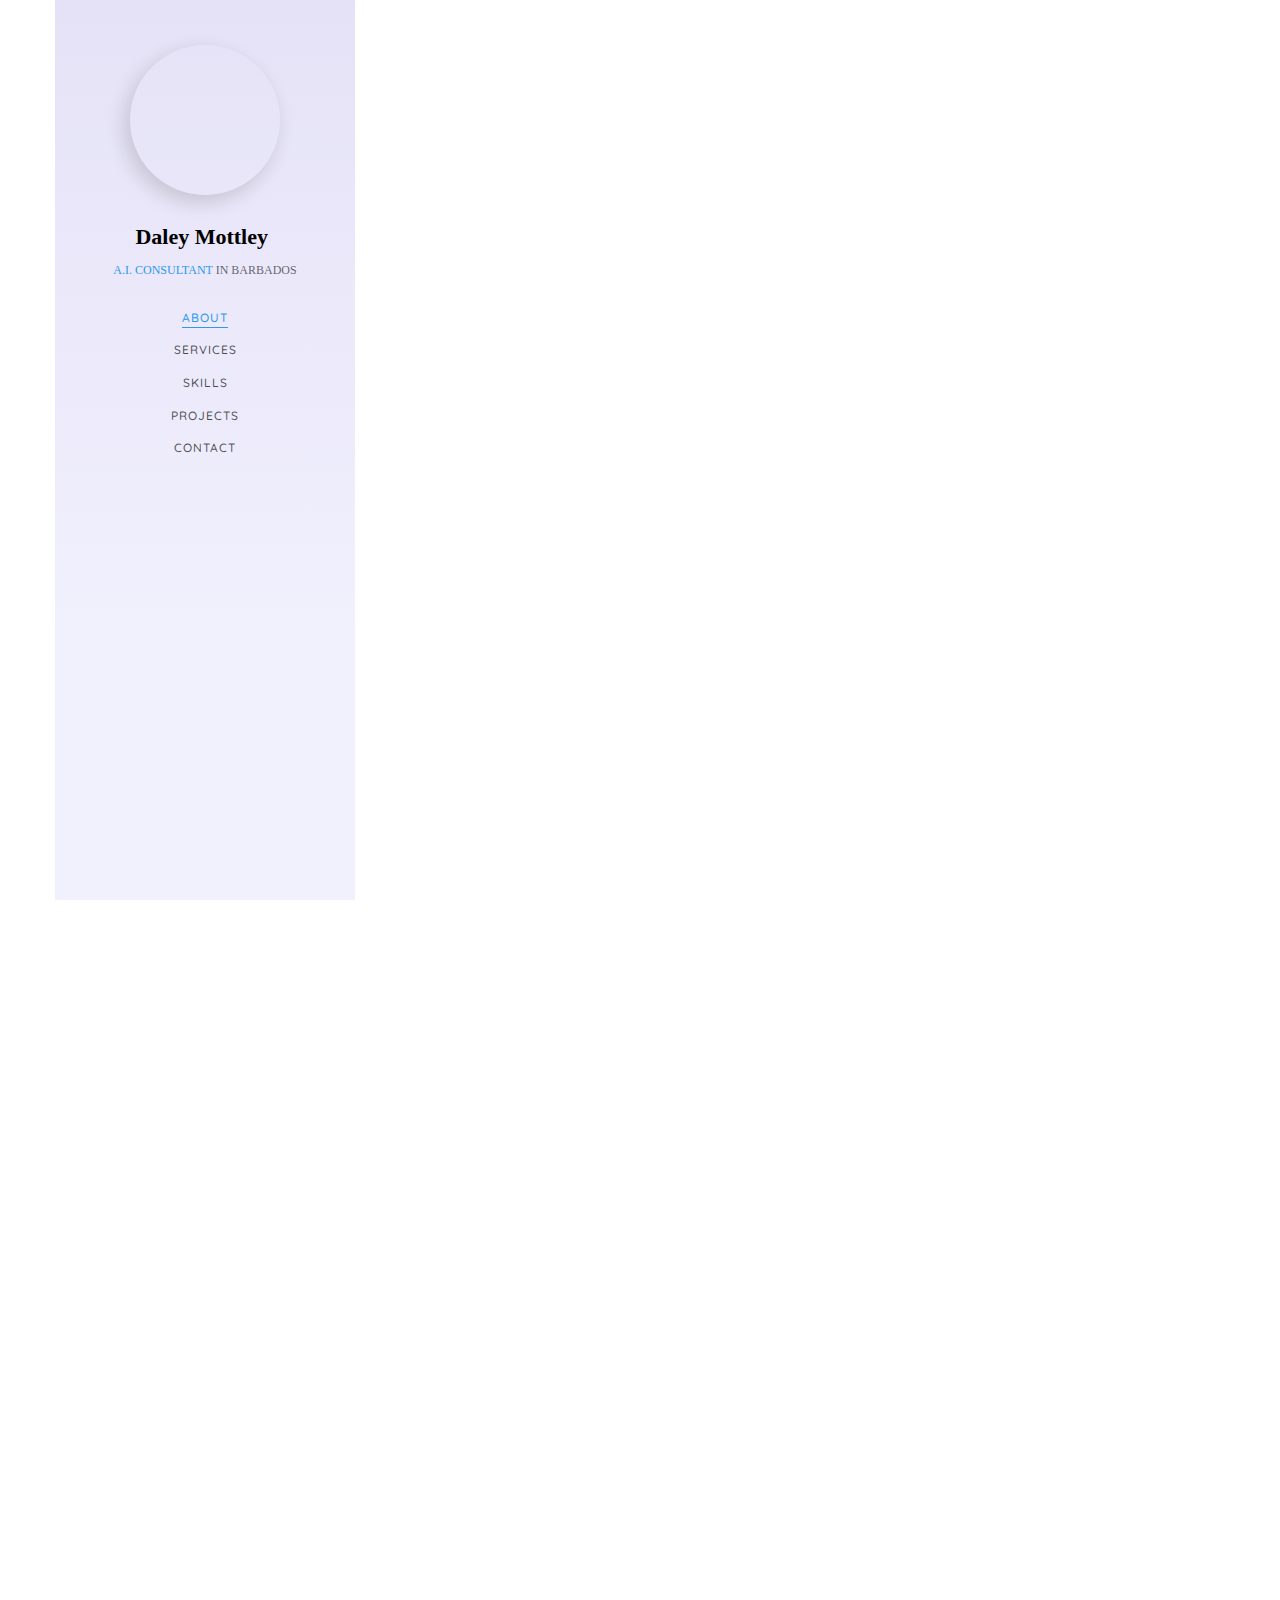
==== index.html @ 0ad60a9d "Change some of the project description" ====
<!DOCTYPE HTML>
<html>

<head>
	<meta name="robots" content="noindex">
	<meta charset="utf-8">
	<meta http-equiv="X-UA-Compatible" content="IE=edge">
	<title>Daley Mottley | A.I. Consultant </title>
	<meta name="viewport" content="width=device-width, initial-scale=1">
	<meta name=" description" content="" />
	<meta name="keywords" content="" />
	<meta name="author" content="Daley Mottley" />

	<!-- Facebook and Twitter integration -->
	<meta property="og:title" content="Daley Mottley | A.I. Consultant" />
	<meta property="og:image" content="" />
	<meta property="og:url" content="" />
	<meta property="og:site_name" content="" />
	<meta property="og:description" content="" />
	<meta name="twitter:title" content="" />
	<meta name="twitter:image" content="" />
	<meta name="twitter:url" content="" />
	<meta name="twitter:card" content="" />

	<!-- Place favicon.ico and apple-touch-icon.png in the root directory -->
	<link rel="shortcut icon" href="favicon.ico">

	<link href="https://fonts.googleapis.com/css?family=Quicksand:300,400,500,700" rel="stylesheet">
	<link href="https://fonts.googleapis.com/css?family=Playfair+Display:400,400i,700" rel="stylesheet">

	<!-- Animate.css -->
	<link rel="stylesheet" href="css/animate.css">
	<!-- Icomoon Icon Fonts-->
	<link rel="stylesheet" href="css/icomoon.css">
	<!-- Bootstrap  -->
	<link rel="stylesheet" href="css/bootstrap.css">
	<!-- Flexslider  -->
	<link rel="stylesheet" href="css/flexslider.css">
	<!-- Flaticons  -->
	<link rel="stylesheet" href="fonts/flaticon/font/flaticon.css">
	<!-- Owl Carousel -->
	<link rel="stylesheet" href="css/owl.carousel.min.css">
	<link rel="stylesheet" href="css/owl.theme.default.min.css">
	<!-- Theme style  -->
	<link rel="stylesheet" href="css/style.css">

	<!-- Custom CSS  -->

	<link rel="stylesheet" href="css/custom.css">
	<!-- Modernizr JS -->
	<script src="js/modernizr-2.6.2.min.js"></script>
	<!-- FOR IE9 below -->
	<!--[if lt IE 9]>
	<script src="js/respond.min.js"></script>
	<![endif]-->

	<!-- Google tag (gtag.js) -->
	<script async src="https://www.googletagmanager.com/gtag/js?id=G-EBJP4J0R5C"></script>
	<script>
		window.dataLayer = window.dataLayer || [];
		function gtag() {dataLayer.push(arguments);}
		gtag('js', new Date());

		gtag('config', 'G-EBJP4J0R5C');
	</script>

</head>

<body>
	<div id="colorlib-page">
		<div class="container-wrap">
			<a href="#" class="js-colorlib-nav-toggle colorlib-nav-toggle" data-toggle="collapse" data-target="#navbar"
				aria-expanded="false" aria-controls="navbar"><i></i></a>
			<aside id="colorlib-aside" role="complementary" class="border js-fullheight">
				<div class="text-center">
					<div class="author-img"
						style="background-image: url(https://res.cloudinary.com/dzpafdvkm/image/upload/v1719909061/Portfolio/profile-pic.png);">
					</div>
					<h1 id="colorlib-logo"><a href="index.html">Daley Mottley</a></h1>
					<span class="position"><a href="#">A.I. Consultant</a> in Barbados</span>
				</div>
				<nav id="colorlib-main-menu" role="navigation" class="navbar">
					<div id="navbar" class="collapse">
						<ul>
							<!-- <li class="active"><a href="#" data-nav-section="home">Home</a></li> -->
							<li><a href="#" data-nav-section="about">About</a></li>
							<li><a href="#" data-nav-section="services">Services</a></li>
							<li><a href="#" data-nav-section="skills">Skills</a></li>
							<li><a href="#" data-nav-section="projects">Projects</a></li>

							<li><a href="#" data-nav-section="contact">Contact</a></li>
						</ul>
					</div>
				</nav>



				<div class="colorlib-footer">


				</div>

			</aside>

			<div id="colorlib-main">


				<section class="colorlib-about" data-section="about">
					<div class="colorlib-narrow-content">
						<div class="row">
							<div class="col-md-12">
								<div class="row row-bottom-padded-sm z">
									<div class="col-md-12">
										<div class="about-desc">
											<span class="heading-meta animate-box"
												data-animate-effect="fadeInLeft">About Me</span>
											<h2 class="colorlib-heading animate-box" data-animate-effect="fadeInLeft">
												Who Am I?</h2>

											<div class="author-img visible-xs-block hidden-sm hidden-md hidden-lg animate-box"
												data-animate-effect="fadeIn"
												style="background-image: url(https://res.cloudinary.com/dzpafdvkm/image/upload/v1719909061/Portfolio/profile-pic.png);">
											</div>


											<p class="animate-box" data-animate-effect="fadeInLeft"> <strong>Hi, I'm
													Daley Mottley</strong> and welcome to my corner of the
												web! I'm an A.I. Consultant and Full-Stack Web Developer, proudly based
												in the
												beautiful island of Barbados. With a Bachelor of Applied Science
												(B.A.Sc) in Computer Science, I'm
												passionate about crafting A.I.-powered solutions and dynamic web
												applications that elevate business
												performance and efficiency.
											</p>

											<p class="animate-box" data-animate-effect="fadeInLeft">
												My mission is to empower companies and entrepreneurs by creating custom
												applications and intelligent
												solutions that streamline operations and boost efficiency. I’m
												passionate about leveraging technology to
												solve complex problems and transform them into user-friendly, effective
												tools that drive success. Whether
												you're looking to automate workflows, engage users with A.I. assistants,
												or build robust web platforms, I’m
												here to help you achieve your goals with precision and creativity.
											</p>

										</div>
									</div>
								</div>


							</div>
						</div>
					</div>
				</section>



				<section class="colorlib-services" data-section="services">
					<div class="colorlib-narrow-content">
						<div class="row">
							<div class="col-md-12   animate-box" data-animate-effect="fadeInLeft">
								<span class="heading-meta">What I do?</span>
								<h2 class="colorlib-heading">Here are some of my expertise</h2>
							</div>
						</div>
						<div class="row row-pt-md">
							<div class="col-md-12 text-center animate-box">
								<div class="services color-1">
									<span class="icon">
										<i class="icon-bulb"></i>
									</span>
									<div class="desc">
										<h3>Artificial Intelligence (A.I.) Consulting</h3>
										<p>Providing strategic guidance and implementing advanced A.I. technologies to
											optimize business processes and decision-making.</p>
									</div>
								</div>
							</div>
							<div class="col-md-12 text-center animate-box">
								<div class="services color-3">
									<span class="icon">
										<i class="icon-user"></i>
									</span>
									<div class="desc">
										<h3>A.I. Assistant Development
										</h3>
										<p>Creating intelligent A.I. assistants that enhance user engagement, automate
											interactions, and provide personalized experiences.</p>
									</div>
								</div>
							</div>
							<div class="col-md-12 text-center animate-box">
								<div class="services color-4">
									<span class="icon">
										<i class="icon-world"></i>
									</span>
									<div class="desc">
										<h3>Web Development</h3>
										<p>Crafting high-quality, responsive websites designed to enhance user
											experience and support business growth.</p>
									</div>
								</div>
							</div>
							<div class="col-md-12 text-center animate-box">
								<div class="services color-5">
									<span class="icon">
										<i class="icon-settings"></i>
									</span>
									<div class="desc">
										<h3>Automated Workflow Solutions
										</h3>
										<p>Automating workflows and boosting productivity with adaptable solutions that
											streamline your operations.</p>
									</div>
								</div>
							</div>

						</div>
					</div>
				</section>

				<section class="colorlib-skills" data-section="skills">

					<div class="colorlib-narrow-content">
						<div class="row">
							<div class="col-md-12   animate-box" data-animate-effect="fadeInLeft">
								<span class="heading-meta">My Specialty</span>
								<h2 class="colorlib-heading animate-box">My Skills</h2>
							</div>
						</div>
						<div class="row">
							<div class="col-md-12 animate-box" data-animate-effect="fadeInLeft">
							</div>
						</div>


						<div class="row">
							<h3 class="header-3 col-md-12 animate-box" data-animate-effect="fadeInLeft">Programming
								Languages</h3>
							<div class="flex flex-wrap justify-center space-x-12 col-md-12">

								<div class="flex flex-col justify-center items-center animate-box"
									data-animate-effect="fadeInTop">
									<img src="https://res.cloudinary.com/dzpafdvkm/image/upload/v1719815960/Portfolio/logos/python-logo.png"
										class="w-[40px] lg:w-[50px] h-[40px] lg:h-[50px] m-0" style="margin-bottom:0;">
									<p class="text-sm lg:text-base">Python</p>
								</div>
								<div class="flex flex-col justify-center items-center animate-box"
									data-animate-effect="fadeInTop">
									<img src="https://res.cloudinary.com/dzpafdvkm/image/upload/v1719815960/Portfolio/logos/javascript-logo.png"
										class="w-[40px] lg:w-[50px] h-[40px] lg:h-[50px] m-0" style="margin-bottom:0;">
									<p class="text-sm lg:text-base">Javascript</p>
								</div>


								<div class="flex flex-col justify-center items-center animate-box"
									data-animate-effect="fadeInTop">
									<img src="https://res.cloudinary.com/dzpafdvkm/image/upload/v1719815960/Portfolio/logos/java-logo.png"
										class="w-[40px] lg:w-[50px] h-[40px] lg:h-[50px] m-0" style="margin-bottom:0;">
									<p class="text-sm lg:text-base">Java</p>
								</div>


								<div class="flex flex-col justify-center items-center animate-box"
									data-animate-effect="fadeInTop">
									<img src="https://res.cloudinary.com/dzpafdvkm/image/upload/v1719815960/Portfolio/logos/php-logo.png"
										class="w-[40px] lg:w-[50px] h-[40px] lg:h-[50px] m-0" style="margin-bottom:0;">
									<p class="text-sm lg:text-base">PHP</p>
								</div>
								<div class="flex flex-col justify-center items-center animate-box"
									data-animate-effect="fadeInTop">
									<img src="https://res.cloudinary.com/dzpafdvkm/image/upload/v1719815960/Portfolio/logos/cplusplus-logo.png"
										class="w-[40px] lg:w-[50px] h-[40px] lg:h-[50px] m-0" style="margin-bottom:0;">
									<p class="text-sm lg:text-base">C++</p>
								</div>
							</div>


						</div>
						<div class="row">
							<h3 class="header-3 col-md-12 animate-box" data-animate-effect="fadeInLeft">Backend
								Development</h3>
							<div class="flex flex-wrap justify-center space-x-12 col-md-12">

								<div class="flex flex-col justify-center items-center animate-box"
									data-animate-effect="fadeInTop">
									<img src="https://res.cloudinary.com/dzpafdvkm/image/upload/v1719815960/Portfolio/logos/nodejs.svg"
										class="w-[40px] lg:w-[50px] h-[40px] lg:h-[50px] m-0" style="margin-bottom:0;">
									<p class="text-sm lg:text-base">NodeJS</p>
								</div>

								<div class="flex flex-col justify-center items-center animate-box"
									data-animate-effect="fadeInTop">
									<img src="https://res.cloudinary.com/dzpafdvkm/image/upload/v1719815960/Portfolio/logos/firebase-logo.png"
										class="w-[40px] lg:w-[50px] h-[40px] lg:h-[50px] m-0" style="margin-bottom:0;">
									<p class="text-sm lg:text-base">Firebase</p>
								</div>

								<div class="flex flex-col justify-center items-center animate-box"
									data-animate-effect="fadeInTop">
									<img src="https://res.cloudinary.com/dzpafdvkm/image/upload/v1719815960/Portfolio/logos/aws-logo.svg"
										class="w-[40px] lg:w-[50px] h-[40px] lg:h-[50px] m-0" style="margin-bottom:0;">
									<p class="text-sm lg:text-base">AWS</p>
								</div>

								<div class="flex flex-col justify-center items-center animate-box"
									data-animate-effect="fadeInTop">
									<img src="https://res.cloudinary.com/dzpafdvkm/image/upload/v1719815960/Portfolio/logos/mongodb-logo.png"
										class="w-[40px] lg:w-[50px] h-[40px] lg:h-[50px] m-0" style="margin-bottom:0;">
									<p class="text-sm lg:text-base">MongoDB</p>
								</div>
								<div class="flex flex-col justify-center items-center animate-box"
									data-animate-effect="fadeInTop">
									<img src="https://res.cloudinary.com/dzpafdvkm/image/upload/v1719815960/Portfolio/logos/airtable-logo.svg"
										class="w-[40px] lg:w-[50px] h-[40px] lg:h-[50px] m-0" style="margin-bottom:0;">
									<p class="text-sm lg:text-base">AirTable</p>
								</div>


								<div class="flex flex-col justify-center items-center animate-box"
									data-animate-effect="fadeInTop">
									<img src="https://res.cloudinary.com/dzpafdvkm/image/upload/v1719815960/Portfolio/logos/mysql-logo.png"
										class="w100" style="margin-bottom:0;">
									<p class="text-sm lg:text-base">MySQL</p>
								</div>



							</div>

						</div>

						<div class="row">
							<h3 class="header-3 col-md-12 animate-box" data-animate-effect="fadeInLeft">Frontend
								Development</h3>
							<div class="flex flex-wrap justify-center space-x-12 col-md-12">
								<div class="flex flex-col justify-center items-center animate-box"
									data-animate-effect="fadeInTop">
									<img src="https://res.cloudinary.com/dzpafdvkm/image/upload/v1719815960/Portfolio/logos/vuejs.svg"
										class="w-[40px] lg:w-[50px] h-[40px] lg:h-[50px] m-0" style="margin-bottom:0;">
									<p class="text-sm lg:text-base">VueJS</p>
								</div>
								<div class="flex flex-col justify-center items-center animate-box"
									data-animate-effect="fadeInTop">
									<img src="https://res.cloudinary.com/dzpafdvkm/image/upload/v1719815960/Portfolio/logos/nuxtjs-logo.png"
										class="w-[40px] lg:w-[50px] h-[40px] lg:h-[50px] m-0" style="margin-bottom:0;">
									<p class="text-sm lg:text-base">NuxtJS</p>
								</div>
								<div class="flex flex-col justify-center items-center animate-box"
									data-animate-effect="fadeInTop">
									<img src="https://res.cloudinary.com/dzpafdvkm/image/upload/v1719815960/Portfolio/logos/sass-logo.png"
										class="w-[40px] lg:w-[50px] h-[40px] lg:h-[50px] m-0" style="margin-bottom:0;">
									<p class="text-sm lg:text-base">Sass</p>
								</div>

							</div>

						</div>

						<div class="row">
							<h3 class="header-3 col-md-12 animate-box" data-animate-effect="fadeInLeft">Content
								Management Systems</h3>
							<div class="flex flex-wrap justify-center space-x-12 col-md-12">
								<div class="flex flex-col justify-center items-center animate-box"
									data-animate-effect="fadeInTop">
									<img src="https://res.cloudinary.com/dzpafdvkm/image/upload/v1719815960/Portfolio/logos/wordpress.svg"
										class="w-[40px] lg:w-[50px] h-[40px] lg:h-[50px] m-0" style="margin-bottom:0;">
									<p class="text-sm lg:text-base">Wordpress</p>
								</div>
								<div class="flex flex-col justify-center items-center animate-box"
									data-animate-effect="fadeInTop">
									<img src="https://res.cloudinary.com/dzpafdvkm/image/upload/v1719815960/Portfolio/logos/webflow.svg"
										class="w70" style="margin-bottom:0;">
									<p class="text-sm lg:text-base">Webflow</p>
								</div>
								<div class="flex flex-col justify-center items-center animate-box"
									data-animate-effect="fadeInTop">
									<img src="https://res.cloudinary.com/dzpafdvkm/image/upload/v1719815960/Portfolio/logos/drupal.svg"
										class="w-[40px] lg:w-[50px] h-[40px] lg:h-[50px] m-0" style="margin-bottom:0;">
									<p class="text-sm lg:text-base">Drupal</p>
								</div>
							</div>

						</div>
						<div class="row">
							<h3 class="header-3 col-md-12 animate-box" data-animate-effect="fadeInLeft">A.I. Development
								& Automation Platforms</h3>
							<div class="flex flex-wrap justify-center space-x-12 col-md-12">
								<div class="flex flex-col justify-center items-center animate-box"
									data-animate-effect="fadeInTop">
									<img src="https://res.cloudinary.com/dzpafdvkm/image/upload/v1719815960/Portfolio/logos/openai-logo.png"
										class="w90" style="margin-bottom:0;">

									<p class="text-sm lg:text-base"> OpenAI</p>
								</div>

								<div class="flex flex-col justify-center items-center animate-box"
									data-animate-effect="fadeInTop">
									<img src="https://res.cloudinary.com/dzpafdvkm/image/upload/v1719815960/Portfolio/logos/langchain-logo.svg"
										class="w100" style="margin-bottom:0;">
									<p class="text-sm lg:text-base">Langchain</p>
								</div>
								<div class="flex flex-col justify-center items-center animate-box"
									data-animate-effect="fadeInTop">
									<img src="https://res.cloudinary.com/dzpafdvkm/image/upload/v1720600489/Portfolio/logos/voiceflow-logo.jpg"
										class="w-[40px] lg:w-[50px] h-[40px] lg:h-[50px] m-0" style="margin-bottom:0;">
									<p class="text-sm lg:text-base">Voiceflow</p>
								</div>

								<div class="flex flex-col justify-center items-center animate-box"
									data-animate-effect="fadeInTop">
									<img src="https://res.cloudinary.com/dzpafdvkm/image/upload/v1719815960/Portfolio/logos/botpress-logo.svg"
										class="w-[40px] lg:w-[50px] h-[40px] lg:h-[50px] m-0" style="margin-bottom:0;">
									<p class="text-sm lg:text-base">Botpress</p>
								</div>
								<div class="flex flex-col justify-center items-center animate-box"
									data-animate-effect="fadeInTop">
									<img src="https://res.cloudinary.com/dzpafdvkm/image/upload/v1720603511/Portfolio/logos/agentive-logo.svg"
										class="w-[40px] lg:w-[50px] h-[40px] lg:h-[50px] m-0" style="margin-bottom:0;">
									<p class="text-sm lg:text-base">Agentive</p>
								</div>



								<div class="flex flex-col justify-center items-center animate-box"
									data-animate-effect="fadeInTop">
									<img src="https://res.cloudinary.com/dzpafdvkm/image/upload/v1720602723/Portfolio/logos/make-logo.webp"
										class="w-[40px] lg:w-[50px] h-[40px] lg:h-[50px] m-0" style="margin-bottom:0;">
									<p class="text-sm lg:text-base">Make</p>
								</div>
								<div class="flex flex-col justify-center items-center animate-box"
									data-animate-effect="fadeInTop">
									<img src="https://res.cloudinary.com/dzpafdvkm/image/upload/v1719815960/Portfolio/logos/zapier-logo.svg"
										class="w-[40px] lg:w-[50px] h-[40px] lg:h-[50px] m-0" style="margin-bottom:0;">
									<p class="text-sm lg:text-base">Zapier</p>
								</div>

								<div class="flex flex-col justify-center items-center animate-box"
									data-animate-effect="fadeInTop">
									<img src="https://res.cloudinary.com/dzpafdvkm/image/upload/v1719815960/Portfolio/logos/stack-ai-logo.svg"
										class="w70" style="margin-bottom:0;">
									<p class="text-sm lg:text-base">Stack AI</p>
								</div>

								<div class="flex flex-col justify-center items-center animate-box"
									data-animate-effect="fadeInTop">
									<img src="https://res.cloudinary.com/dzpafdvkm/image/upload/v1720602723/Portfolio/logos/vapi-ai-logo.webp"
										class="w-[40px] lg:w-[50px] h-[40px] lg:h-[50px] m-0" style="margin-bottom:0;">
									<p class="text-sm lg:text-base">Vapi AI</p>
								</div>
							</div>

						</div>
					</div>
				</section>



				<section class="colorlib-work" data-section="projects">
					<div class="colorlib-narrow-content">
						<div class="row">
							<div class="col-md-12   animate-box" data-animate-effect="fadeInLeft">
								<span class="heading-meta">My Work</span>
								<h2 class="colorlib-heading animate-box">Recent Work</h2>
							</div>
						</div>
						<div class="row row-bottom-padded-sm animate-box">
							<div class="col-md-12">
								<p class="work-menu">
									<span><a href="#" class="filter-btn active" data-filter="all">All</a></span>
									<span><a href="#" class="filter-btn" data-filter="A.I. Development">A.I.



											Development</a></span>
									<span><a href="#" class="filter-btn" data-filter="Web Development">Web
											Development</a></span>

									<span><a href="#" class="filter-btn" data-filter="Workflow Automation">Workflow
											Automation</a></span>

								</p>
							</div>
						</div>
						<div class="row" id="project-list">
							<div class="card-project-container col-md-12 animate-box" data-animate-effect="fadeIn"
								data-category="Web Development">

								<article class="cardProject cardProject--reverse"><img
										src="https://res.cloudinary.com/dzpafdvkm/image/upload/c_scale,w_720/v1720462357/Portfolio/dental-exam.jpg">
									<div class="cardProject__information">
										<h3>Dental - A.I. Receptionist</h3>
										<p>
											The The Dental - A.I. Receptionist optimizes dental practices by automating
											appointment
											scheduling, offering practice information, providing basic dental advice,
											and capturing leads. Seamlessly integrating with existing systems, it uses
											A.I. and natural language processing to effectively respond to inquiries,
											reducing staff workload and enhancing efficiency.





										</p>
										<div class="cardProject_skills">
											<div class="cardSkill"><span>Voiceflow</span></div>
											<div class="cardSkill"><span>Javascript</span></div>
											<div class="cardSkill"><span>ChatGPT</span></div>
										</div>
										<div class="cardProject_links">
											<div class="cardLink"><a target="_blank"
													href="https://creator.voiceflow.com/prototype/657a0096e7a945cff74e73cf">View
													demo <svg stroke="currentColor" fill="currentColor" stroke-width="0"
														viewBox="0 0 512 512" height="2rem" width="2rem"
														xmlns="http://www.w3.org/2000/svg">
														<path
															d="M432,320H400a16,16,0,0,0-16,16V448H64V128H208a16,16,0,0,0,16-16V80a16,16,0,0,0-16-16H48A48,48,0,0,0,0,112V464a48,48,0,0,0,48,48H400a48,48,0,0,0,48-48V336A16,16,0,0,0,432,320ZM488,0h-128c-21.37,0-32.05,25.91-17,41l35.73,35.73L135,320.37a24,24,0,0,0,0,34L157.67,377a24,24,0,0,0,34,0L435.28,133.32,471,169c15,15,41,4.5,41-17V24A24,24,0,0,0,488,0Z">
														</path>
													</svg></a></div>
										</div>
									</div>
								</article>
							</div>


							<div class="card-project-container col-md-12 animate-box" data-animate-effect="fadeInLeft"
								data-category="Web Development">
								<article class="cardProject cardProject--reverse"><img
										src="https://res.cloudinary.com/dzpafdvkm/image/upload/v1718755654/Portfolio/web%20development/real-estate-1-compressed.jpg">
									<div class="cardProject__information">
										<h3>Real Estate Website </h3>
										<p>The realtor company's website is a dynamic platform designed to drive
											property sales and enhance client engagement in property management and
											valuation services. This website features comprehensive listings for
											property sales, detailed information on property management solutions, and
											tools for accurate property valuation. Developed to increase property sales,
											the website provides an intuitive user experience that simplifies browsing
											and inquiry processes for potential buyers. It integrates advanced search
											capabilities, detailed property descriptions, and virtual tours to attract
											and retain client interest. </p>
										<div class="cardProject_skills">
											<div class="cardSkill"><span>NodeJs</span></div>
											<div class="cardSkill"><span>Javascript</span></div>
											<div class="cardSkill"><span>ExpressJs</span></div>
											<div class="cardSkill"><span>MongoDB</span></div>

										</div>
										<div class="cardProject_links">

										</div>
									</div>
								</article>


							</div>

							<div class="card-project-container col-md-12 animate-box" data-animate-effect="fadeInTop"
								data-category="A.I. Development">
								<article class="cardProject "><img
										src="https://res.cloudinary.com/dzpafdvkm/image/upload/Portfolio/spa-compressed.jpg">
									<div class="cardProject__information">
										<h3>Spa & Wellness Clinic - A.I. Receptionist </h3>
										<p>The Spa & Wellness Clinic - A.I. Receptionist is a virtual assistant designed
											to enhance client service and streamline operations. Utilizing advanced
											A.I.,
											it manages appointment scheduling, provides information on services, and
											answers client inquiries. It offers personalized treatment recommendations
											and integrates with the center’s booking systems for efficient management.
											This intelligent receptionist automates routine tasks, ensuring a smooth and
											welcoming experience that boosts operational efficiency and elevates the
											client experience.</p>
										<div class="cardProject_skills">
											<div class="cardSkill"><span>Voiceflow</span></div>

											<div class="cardSkill"><span>Javascript</span></div>
											<div class="cardSkill"><span>ChatGPT</span></div>

										</div>
										<div class="cardProject_links">
											<div class="cardLink"><a target="_blank"
													href="https://creator.voiceflow.com/prototype/653887a24b145e00079d62fb">View
													demo <svg stroke="currentColor" fill="currentColor" stroke-width="0"
														viewBox="0 0 512 512" height="2rem" width="2rem"
														xmlns="http://www.w3.org/2000/svg">
														<path
															d="M432,320H400a16,16,0,0,0-16,16V448H64V128H208a16,16,0,0,0,16-16V80a16,16,0,0,0-16-16H48A48,48,0,0,0,0,112V464a48,48,0,0,0,48,48H400a48,48,0,0,0,48-48V336A16,16,0,0,0,432,320ZM488,0h-128c-21.37,0-32.05,25.91-17,41l35.73,35.73L135,320.37a24,24,0,0,0,0,34L157.67,377a24,24,0,0,0,34,0L435.28,133.32,471,169c15,15,41,4.5,41-17V24A24,24,0,0,0,488,0Z">
														</path>
													</svg></a></div>
										</div>
									</div>
								</article>
							</div>


							<div class="card-project-container col-md-12 animate-box" data-animate-effect="fadeInLeft"
								data-category="A.I. Development">
								<article class="cardProject "><img
										src="https://res.cloudinary.com/dzpafdvkm/image/upload/v1720436838/Portfolio/real-estate-compressed.png">
									<div class="cardProject__information">
										<h3>Real Estate - A.I. Assistant </h3>
										<p>The Real Estate - A.I. Assistant is an advanced digital tool designed to
											streamline the property buying, selling, and management process. Using
											cutting-edge A.I., it provides instant property listings, schedules
											viewings,
											and answers client inquiries 24/7. It offers personalized property
											recommendations based on user preferences and market trends, and it
											automates routine tasks like lead capture and follow-ups. Integrating
											seamlessly with CRM systems, this assistant enhances agent productivity and
											improves client engagement, making the property transaction process faster
											and more efficient.</p>
										<div class="cardProject_skills">
											<div class="cardSkill"><span>Voiceflow</span></div>
											<div class="cardSkill"><span>Javascript</span></div>
											<div class="cardSkill"><span>Airtable</span></div>

										</div>
										<div class="cardProject_links">

											<div class="cardLink"><a target="_blank"
													href="https://creator.voiceflow.com/prototype/6539889031e94a00074d71a3">View
													demo <svg stroke="currentColor" fill="currentColor" stroke-width="0"
														viewBox="0 0 512 512" height="2rem" width="2rem"
														xmlns="http://www.w3.org/2000/svg">
														<path
															d="M432,320H400a16,16,0,0,0-16,16V448H64V128H208a16,16,0,0,0,16-16V80a16,16,0,0,0-16-16H48A48,48,0,0,0,0,112V464a48,48,0,0,0,48,48H400a48,48,0,0,0,48-48V336A16,16,0,0,0,432,320ZM488,0h-128c-21.37,0-32.05,25.91-17,41l35.73,35.73L135,320.37a24,24,0,0,0,0,34L157.67,377a24,24,0,0,0,34,0L435.28,133.32,471,169c15,15,41,4.5,41-17V24A24,24,0,0,0,488,0Z">
														</path>
													</svg></a></div>
										</div>
									</div>
								</article>
							</div>
							<div class="card-project-container col-md-12 animate-box" data-animate-effect="fadeInBottom"
								data-category="Web Development">
								<article class="cardProject cardProject--reverse"><img
										src="https://res.cloudinary.com/dzpafdvkm/image/upload/v1718819208/Portfolio/web%20development/pharmaceuticals-1-compressed.jpg">
									<div class="cardProject__information">
										<h3>Wordpress Quotation Plugin for E-commerce</h3>
										<p>The WordPress Quotation Plugin for e-commerce websites is designed to enhance
											the shopping experience by allowing visitors to easily request quotations
											for selected products. This user-friendly plugin integrates seamlessly into
											your WordPress e-commerce site, providing a "Add to Invoice" option for
											visitors as they browse and select items. Shoppers can compile a list of
											desired products and submit a single request for a personalized quote. The
											plugin captures the details and sends them to your sales team for prompt
											follow-up. By streamlining the quotation process, this tool helps convert
											interested visitors into customers, improving engagement and driving sales.
										</p>
										<div class="cardProject_skills">
											<div class="cardSkill"><span>Wordpress</span></div>
											<div class="cardSkill"><span>PHP</span></div>
											<div class="cardSkill"><span>Javascript</span></div>
											<div class="cardSkill"><span>MySQL</span></div>

										</div>
										<div class="cardProject_links">

										</div>
									</div>
								</article>
							</div>


							<div class="card-project-container col-md-12 animate-box" data-animate-effect="fadeInRight"
								data-category="A.I. Development">
								<article class="cardProject cardProject--reverse">
									<img
										src="https://res.cloudinary.com/dzpafdvkm/image/upload/v1720400926/Portfolio/it-support-compressed.jpg">
									<div class="cardProject__information">
										<h3>Tech Company - A.I. Receptionist</h3>
										<p>The Tech Company - A.I. Receptionist is an advanced virtual assistant designed
											to streamline front-desk operations and enhance visitor interactions.
											Leveraging cutting-edge A.I. and natural language processing, appointment
											scheduling, and providing company information. Key features include the
											ability to acquire detailed project descriptions from clients and seamlessly
											capture leads through Google Sheets integration, ensuring efficient lead
											management and follow-up. It supports multi-channel communication, offers
											personalized assistance, and integrates smoothly with existing systems. This
											intelligent receptionist not only optimizes operational efficiency but also
											elevates the overall customer experience by automating routine tasks and
											providing timely, accurate information.</p>
										<div class="cardProject_skills">
											<div class="cardSkill"><span>Botpress</span></div>
											<div class="cardSkill"><span>Javascript</span></div>
											<div class="cardSkill"><span>ChatGPT</span></div>
											<div class="cardSkill"><span>Stack A.I.</span></div>
											<div class="cardSkill"><span>Google Sheets API</span></div>
										</div>
										<div class="cardProject_links">
											<div class="cardLink"><a target="_blank"
													href="https://mediafiles.botpress.cloud/cf32ae64-549a-4ac2-b3e9-f3a91c5e1fe4/webchat/bot.html">View
													demo <svg stroke="currentColor" fill="currentColor" stroke-width="0"
														viewBox="0 0 512 512" height="2rem" width="2rem"
														xmlns="http://www.w3.org/2000/svg">
														<path
															d="M432,320H400a16,16,0,0,0-16,16V448H64V128H208a16,16,0,0,0,16-16V80a16,16,0,0,0-16-16H48A48,48,0,0,0,0,112V464a48,48,0,0,0,48,48H400a48,48,0,0,0,48-48V336A16,16,0,0,0,432,320ZM488,0h-128c-21.37,0-32.05,25.91-17,41l35.73,35.73L135,320.37a24,24,0,0,0,0,34L157.67,377a24,24,0,0,0,34,0L435.28,133.32,471,169c15,15,41,4.5,41-17V24A24,24,0,0,0,488,0Z">
														</path>
													</svg></a></div>
										</div>
									</div>
								</article>
							</div>

							<div class="card-project-container col-md-12 animate-box" data-animate-effect="fadeInRight"
								data-category="Workflow Automation">
								<article class="cardProject cardProject--reverse">

									<img
										src="https://res.cloudinary.com/dzpafdvkm/image/upload/v1720735053/Portfolio/logos/whatsapp-square-logo.svg">

									<div class="cardProject__information">

										<h3>Whatsapp Business A.I. Autoresponder</h3>
										<p>The WhatsApp Business A.I. Autoresponder enhances customer engagement by
											automatically responding to inquiries in real-time. It categorizes messages,
											generates personalized replies, and handles various queries such as product
											details and appointment scheduling. By integrating with existing systems, it
											ensures efficient customer service, freeing up your team for more complex
											tasks and improving overall operational efficiency.</p>
										<div class="cardProject_skills">

											<div class="cardSkill"><span>Python</span></div>
											<div class="cardSkill"><span>Cloud API</span></div>

										</div>
										<div class="cardProject_links">
										</div>
									</div>
								</article>
							</div>

							<div class="card-project-container col-md-12 animate-box" data-animate-effect="fadeInRight"
								data-category="Workflow Automation">
								<article class="cardProject cardProject--reverse">
									<svg xmlns="http://www.w3.org/2000/svg" xmlns:xlink="http://www.w3.org/1999/xlink"
										viewBox="0 0 1000 1000" width="1000" height="1000"
										preserveAspectRatio="xMidYMid meet"
										style="width: 100%; height: 100%; transform: translate3d(0px, 0px, 0px); content-visibility: visible;">
										<defs>
											<clipPath id="__lottie_element_28">
												<rect width="1000" height="1000" x="0" y="0"></rect>
											</clipPath>
											<g id="__lottie_element_30">
												<g style="display: none;">
													<g>
														<path></path>
													</g>
												</g>
											</g>
											<filter id="__lottie_element_36" filterUnits="objectBoundingBox" x="0%"
												y="0%" width="100%" height="100%">
												<feComponentTransfer in="SourceGraphic">
													<feFuncA type="table" tableValues="1.0 0.0"></feFuncA>
												</feComponentTransfer>
											</filter>
											<mask id="__lottie_element_30_2" mask-type="alpha">
												<g filter="url(#__lottie_element_36)">
													<rect width="1000" height="1000" x="0" y="0" fill="#ffffff"
														opacity="0">
													</rect>
													<use xlink:href="#__lottie_element_30"></use>
												</g>
											</mask>
										</defs>
										<g clip-path="url(#__lottie_element_28)">
											<g transform="matrix(0.9100000262260437,0,0,0.9190999865531921,480,540)"
												opacity="1" style="display: block;">
												<g opacity="1"
													transform="matrix(-1.113864541053772,-0.11707188189029694,0.11707188189029694,-1.113864541053772,2,-75)">
													<path fill="rgb(61,128,240)" fill-opacity="0.15"
														d=" M-70.01255798339844,-401.86431884765625 C169.99371337890625,-444.6972351074219 442.586669921875,-274.12939453125 396.586669921875,8.870599746704102 C361.763671875,223.10659790039062 172.55076599121094,371.9076232910156 -28,388.413330078125 C-227.5035400390625,404.7160949707031 -365.1322937011719,224.6052703857422 -382.8580322265625,12.296480178833008 C-399.66583251953125,-272.1670837402344 -267.71356201171875,-366.3424072265625 -70.01255798339844,-401.86431884765625z">
													</path>
												</g>
												<g opacity="1" transform="matrix(1,0,0,1,2,-19)">
													<path fill="rgb(61,128,240)" fill-opacity="0.2"
														d=" M-70.01255798339844,-401.86431884765625 C169.99371337890625,-444.6972351074219 442.586669921875,-274.12939453125 396.586669921875,8.870599746704102 C361.763671875,223.10659790039062 172.55076599121094,371.9076232910156 -28,388.413330078125 C-227.5035400390625,404.7160949707031 -365.1322937011719,224.6052703857422 -382.8580322265625,12.296480178833008 C-399.66583251953125,-272.1670837402344 -267.71356201171875,-366.3424072265625 -70.01255798339844,-401.86431884765625z">
													</path>
												</g>
											</g>
											<g transform="matrix(0.5600000023841858,0,0,0.5600000023841858,-522.8927612304688,-92.48309326171875)"
												opacity="0.99" style="display: block;">
												<g opacity="1"
													transform="matrix(5.671279430389404,1.766406774520874,-1.766406774520874,5.671279430389404,1785.1390380859375,947.1640014648438)">
													<path fill="rgb(0,0,0)" fill-opacity="0.2"
														d=" M78.73500061035156,-34.70800018310547 C78.73500061035156,-34.70800018310547 103.17500305175781,43.82400131225586 103.17500305175781,43.82400131225586 C103.53500366210938,44.98099899291992 103.67500305175781,46.15999984741211 103.625,47.301998138427734 C103.44499969482422,51.4640007019043 100.68499755859375,55.25699996948242 96.48500061035156,56.564998626708984 C96.48500061035156,56.564998626708984 -39.904998779296875,99.01399993896484 -39.904998779296875,99.01399993896484 C-44.125,100.3290023803711 -48.564998626708984,98.73899841308594 -51.064998626708984,95.38700103759766 C-51.744998931884766,94.48400115966797 -52.275001525878906,93.4540023803711 -52.6349983215332,92.31800079345703 C-52.6349983215332,92.31800079345703 -77.06500244140625,13.819000244140625 -77.06500244140625,13.819000244140625 C-77.77200317382812,11.545999526977539 -77.41999816894531,9.932999610900879 -76.63200378417969,7.874000072479248 C-75.6989974975586,5.434999942779541 -21.424999237060547,-10.03600025177002 -6.934999942779541,-15.232000350952148 C-4.73799991607666,-16.020000457763672 -2.174999952316284,-16.81999969482422 0.09000000357627869,-17.42300033569336 C15.008999824523926,-21.39699935913086 72.32599639892578,-41.59400177001953 74.43499755859375,-40.27299880981445 C76.41300201416016,-39.034000396728516 77.97699737548828,-37.111000061035156 78.73500061035156,-34.70800018310547z M78.73500061035156,-34.70800018310547 C78.73500061035156,-34.70800018310547 103.17500305175781,43.82400131225586 103.17500305175781,43.82400131225586 C103.53500366210938,44.98099899291992 103.67500305175781,46.15999984741211 103.625,47.301998138427734 C103.44499969482422,51.4640007019043 100.68499755859375,55.25699996948242 96.48500061035156,56.564998626708984 C96.48500061035156,56.564998626708984 -39.904998779296875,99.01399993896484 -39.904998779296875,99.01399993896484 C-44.125,100.3290023803711 -48.564998626708984,98.73899841308594 -51.064998626708984,95.38700103759766 C-51.744998931884766,94.48400115966797 -52.275001525878906,93.4540023803711 -52.6349983215332,92.31800079345703 C-52.6349983215332,92.31800079345703 -77.06500244140625,13.819000244140625 -77.06500244140625,13.819000244140625 C-77.77200317382812,11.545999526977539 -77.41999816894531,9.932999610900879 -76.63200378417969,7.874000072479248 C-75.6989974975586,5.434999942779541 -21.424999237060547,-10.03600025177002 -6.934999942779541,-15.232000350952148 C-4.73799991607666,-16.020000457763672 -2.174999952316284,-16.81999969482422 0.09000000357627869,-17.42300033569336 C15.008999824523926,-21.39699935913086 72.32599639892578,-41.59400177001953 74.43499755859375,-40.27299880981445 C76.41300201416016,-39.034000396728516 77.97699737548828,-37.111000061035156 78.73500061035156,-34.70800018310547z">
													</path>
												</g>
												<g opacity="1"
													transform="matrix(5.671279430389404,1.766406774520874,-1.766406774520874,5.671279430389404,1801.1390380859375,934.1640014648438)">
													<path fill="rgb(44,115,227)" fill-opacity="1"
														d=" M78.73500061035156,-34.70800018310547 C78.73500061035156,-34.70800018310547 103.17500305175781,43.82400131225586 103.17500305175781,43.82400131225586 C103.53500366210938,44.98099899291992 103.67500305175781,46.15999984741211 103.625,47.301998138427734 C103.44499969482422,51.4640007019043 100.68499755859375,55.25699996948242 96.48500061035156,56.564998626708984 C96.48500061035156,56.564998626708984 -39.904998779296875,99.01399993896484 -39.904998779296875,99.01399993896484 C-44.125,100.3290023803711 -48.564998626708984,98.73899841308594 -51.064998626708984,95.38700103759766 C-51.744998931884766,94.48400115966797 -52.275001525878906,93.4540023803711 -52.6349983215332,92.31800079345703 C-52.6349983215332,92.31800079345703 -77.06500244140625,13.819000244140625 -77.06500244140625,13.819000244140625 C-77.77200317382812,11.545999526977539 -77.41999816894531,9.932999610900879 -76.63200378417969,7.874000072479248 C-75.6989974975586,5.434999942779541 -32.50899887084961,-52.69499969482422 -21.15399932861328,-67.95800018310547 C-19.433000564575195,-70.27200317382812 -16.871999740600586,-71.08200073242188 -14.137999534606934,-70.18000030517578 C3.869999885559082,-64.23500061035156 72.32599639892578,-41.59400177001953 74.43499755859375,-40.27299880981445 C76.41300201416016,-39.034000396728516 77.97699737548828,-37.111000061035156 78.73500061035156,-34.70800018310547z M78.73500061035156,-34.70800018310547 C78.73500061035156,-34.70800018310547 103.17500305175781,43.82400131225586 103.17500305175781,43.82400131225586 C103.53500366210938,44.98099899291992 103.67500305175781,46.15999984741211 103.625,47.301998138427734 C103.44499969482422,51.4640007019043 100.68499755859375,55.25699996948242 96.48500061035156,56.564998626708984 C96.48500061035156,56.564998626708984 -39.904998779296875,99.01399993896484 -39.904998779296875,99.01399993896484 C-44.125,100.3290023803711 -48.564998626708984,98.73899841308594 -51.064998626708984,95.38700103759766 C-51.744998931884766,94.48400115966797 -52.275001525878906,93.4540023803711 -52.6349983215332,92.31800079345703 C-52.6349983215332,92.31800079345703 -77.06500244140625,13.819000244140625 -77.06500244140625,13.819000244140625 C-77.77200317382812,11.545999526977539 -77.41999816894531,9.932999610900879 -76.63200378417969,7.874000072479248 C-75.6989974975586,5.434999942779541 -32.50899887084961,-52.69499969482422 -21.15399932861328,-67.95800018310547 C-19.433000564575195,-70.27200317382812 -16.871999740600586,-71.08200073242188 -14.137999534606934,-70.18000030517578 C3.869999885559082,-64.23500061035156 72.32599639892578,-41.59400177001953 74.43499755859375,-40.27299880981445 C76.41300201416016,-39.034000396728516 77.97699737548828,-37.111000061035156 78.73500061035156,-34.70800018310547z">
													</path>
												</g>
												<g opacity="1"
													transform="matrix(5.671279430389404,1.766406774520874,-1.766406774520874,5.671279430389404,1801.1390380859375,792.859375)">
													<g opacity="1" transform="matrix(1,0,0,1,-1792,-1153)">
														<path fill="rgb(236,242,251)" fill-opacity="1"
															d=" M1861.2080078125,1111.7490234375 C1861.2080078125,1111.7490234375 1886.1209716796875,1191.5579833984375 1886.1209716796875,1191.5579833984375 C1887.27294921875,1195.248046875 1885.2139892578125,1199.1729736328125 1881.5240478515625,1200.324951171875 C1881.5240478515625,1200.324951171875 1753.446044921875,1240.4090576171875 1753.446044921875,1240.4090576171875 C1749.7559814453125,1241.56103515625 1745.8299560546875,1239.5030517578125 1744.677978515625,1235.81298828125 C1744.677978515625,1235.81298828125 1719.7650146484375,1156.0050048828125 1719.7650146484375,1156.0050048828125 C1718.613037109375,1152.31494140625 1720.6719970703125,1148.3890380859375 1724.362060546875,1147.237060546875 C1724.362060546875,1147.237060546875 1852.4410400390625,1107.1529541015625 1852.4410400390625,1107.1529541015625 C1856.1309814453125,1106.0009765625 1860.0560302734375,1108.0589599609375 1861.2080078125,1111.7490234375z M1861.2080078125,1111.7490234375 C1861.2080078125,1111.7490234375 1886.1209716796875,1191.5579833984375 1886.1209716796875,1191.5579833984375 C1887.27294921875,1195.248046875 1885.2139892578125,1199.1729736328125 1881.5240478515625,1200.324951171875 C1881.5240478515625,1200.324951171875 1753.446044921875,1240.4090576171875 1753.446044921875,1240.4090576171875 C1749.7559814453125,1241.56103515625 1745.8299560546875,1239.5030517578125 1744.677978515625,1235.81298828125 C1744.677978515625,1235.81298828125 1719.7650146484375,1156.0050048828125 1719.7650146484375,1156.0050048828125 C1718.613037109375,1152.31494140625 1720.6719970703125,1148.3890380859375 1724.362060546875,1147.237060546875 C1724.362060546875,1147.237060546875 1852.4410400390625,1107.1529541015625 1852.4410400390625,1107.1529541015625 C1856.1309814453125,1106.0009765625 1860.0560302734375,1108.0589599609375 1861.2080078125,1111.7490234375z">
														</path>
													</g>
													<g opacity="1" transform="matrix(1,0,0,1,-1792,-1153)">
														<path stroke-linecap="round" stroke-linejoin="round"
															fill-opacity="0" stroke="rgb(191,206,226)"
															stroke-opacity="1" stroke-width="5"
															d=" M1741.751953125,1155.5560302734375 C1741.751953125,1155.5560302734375 1784.0400390625,1142.4549560546875 1787.31494140625,1141.43994140625">
														</path>
														<g opacity="1" transform="matrix(1,0,0,1,15,45)"></g>
														<g opacity="1" transform="matrix(1,0,0,1,10,30)"></g>
														<g opacity="1" transform="matrix(1,0,0,1,5,15)"></g>
														<g opacity="1" transform="matrix(1,0,0,1,0,0)"></g>
													</g>
												</g>
												<g opacity="1"
													transform="matrix(5.671279430389404,1.766406774520874,-1.766406774520874,5.671279430389404,1801.1390380859375,934.1640014648438)">
													<path fill="rgb(0,122,255)" fill-opacity="1"
														d=" M78.95800018310547,-33.9900016784668 C78.95800018310547,-33.9900016784668 103.17500305175781,43.82400131225586 103.17500305175781,43.82400131225586 C103.53500366210938,44.98099899291992 103.67500305175781,46.15999984741211 103.625,47.301998138427734 C103.44499969482422,51.4640007019043 100.68499755859375,55.25699996948242 96.48500061035156,56.564998626708984 C96.48500061035156,56.564998626708984 -39.904998779296875,99.01399993896484 -39.904998779296875,99.01399993896484 C-44.125,100.3290023803711 -48.564998626708984,98.73899841308594 -51.064998626708984,95.38700103759766 C-51.744998931884766,94.48400115966797 -52.275001525878906,93.4540023803711 -52.6349983215332,92.31800079345703 C-52.6349983215332,92.31800079345703 -76.84100341796875,14.536999702453613 -76.84100341796875,14.536999702453613 C-78.51100158691406,9.164999961853027 -74.7030029296875,6.060999870300293 -68.3290023803711,7.683000087738037 C-68.3290023803711,7.683000087738037 12.317000389099121,29.180999755859375 12.317000389099121,29.180999755859375 C12.317000389099121,29.180999755859375 68.06099700927734,-34.76599884033203 68.06099700927734,-34.76599884033203 C72.19999694824219,-39.37900161743164 77.26799774169922,-39.34400177001953 78.95800018310547,-33.9900016784668z M78.95800018310547,-33.9900016784668 C78.95800018310547,-33.9900016784668 103.17500305175781,43.82400131225586 103.17500305175781,43.82400131225586 C103.53500366210938,44.98099899291992 103.67500305175781,46.15999984741211 103.625,47.301998138427734 C103.44499969482422,51.4640007019043 100.68499755859375,55.25699996948242 96.48500061035156,56.564998626708984 C96.48500061035156,56.564998626708984 -39.904998779296875,99.01399993896484 -39.904998779296875,99.01399993896484 C-44.125,100.3290023803711 -48.564998626708984,98.73899841308594 -51.064998626708984,95.38700103759766 C-51.744998931884766,94.48400115966797 -52.275001525878906,93.4540023803711 -52.6349983215332,92.31800079345703 C-52.6349983215332,92.31800079345703 -76.84100341796875,14.536999702453613 -76.84100341796875,14.536999702453613 C-78.51100158691406,9.164999961853027 -74.7030029296875,6.060999870300293 -68.3290023803711,7.683000087738037 C-68.3290023803711,7.683000087738037 12.317000389099121,29.180999755859375 12.317000389099121,29.180999755859375 C12.317000389099121,29.180999755859375 68.06099700927734,-34.76599884033203 68.06099700927734,-34.76599884033203 C72.19999694824219,-39.37900161743164 77.26799774169922,-39.34400177001953 78.95800018310547,-33.9900016784668z M103.572998046875,47.13399887084961 C103.42400360107422,51.39400100708008 100.68499755859375,55.25699996948242 96.48500061035156,56.564998626708984 C96.48500061035156,56.564998626708984 -39.904998779296875,99.01300048828125 -39.904998779296875,99.01300048828125 C-44.125,100.3280029296875 -48.5880012512207,98.66699981689453 -51.11800003051758,95.21700286865234 C-51.11800003051758,95.21700286865234 5.468999862670898,25.01099967956543 5.468999862670898,25.01099967956543 C5.468999862670898,25.01099967956543 8.102999687194824,21.832000732421875 10.819999694824219,21.020000457763672 C13.536999702453613,20.20800018310547 17.107999801635742,21.540000915527344 17.107999801635742,21.540000915527344 C17.107999801635742,21.540000915527344 103.572998046875,47.13399887084961 103.572998046875,47.13399887084961z M103.572998046875,47.13399887084961 C103.42400360107422,51.39400100708008 100.68499755859375,55.25699996948242 96.48500061035156,56.564998626708984 C96.48500061035156,56.564998626708984 -39.904998779296875,99.01300048828125 -39.904998779296875,99.01300048828125 C-44.125,100.3280029296875 -48.5880012512207,98.66699981689453 -51.11800003051758,95.21700286865234 C-51.11800003051758,95.21700286865234 5.468999862670898,25.01099967956543 5.468999862670898,25.01099967956543 C5.468999862670898,25.01099967956543 8.102999687194824,21.832000732421875 10.819999694824219,21.020000457763672 C13.536999702453613,20.20800018310547 17.107999801635742,21.540000915527344 17.107999801635742,21.540000915527344 C17.107999801635742,21.540000915527344 103.572998046875,47.13399887084961 103.572998046875,47.13399887084961z M103.625,47.301998138427734 C103.44499969482422,51.4640007019043 100.68499755859375,55.25699996948242 96.48500061035156,56.564998626708984 C96.48500061035156,56.564998626708984 -39.904998779296875,99.01399993896484 -39.904998779296875,99.01399993896484 C-44.125,100.3290023803711 -48.564998626708984,98.73899841308594 -51.064998626708984,95.38700103759766 C-51.064998626708984,95.38700103759766 5.9019999504089355,26.402000427246094 5.9019999504089355,26.402000427246094 C5.9019999504089355,26.402000427246094 8.553000450134277,23.277999877929688 11.270000457763672,22.46500015258789 C13.987000465393066,21.652000427246094 17.541000366210938,22.927000045776367 17.541000366210938,22.927000045776367 C17.541000366210938,22.927000045776367 103.625,47.301998138427734 103.625,47.301998138427734z M103.625,47.301998138427734 C103.44499969482422,51.4640007019043 100.68499755859375,55.25699996948242 96.48500061035156,56.564998626708984 C96.48500061035156,56.564998626708984 -39.904998779296875,99.01399993896484 -39.904998779296875,99.01399993896484 C-44.125,100.3290023803711 -48.564998626708984,98.73899841308594 -51.064998626708984,95.38700103759766 C-51.064998626708984,95.38700103759766 5.9019999504089355,26.402000427246094 5.9019999504089355,26.402000427246094 C5.9019999504089355,26.402000427246094 8.553000450134277,23.277999877929688 11.270000457763672,22.46500015258789 C13.987000465393066,21.652000427246094 17.541000366210938,22.927000045776367 17.541000366210938,22.927000045776367 C17.541000366210938,22.927000045776367 103.625,47.301998138427734 103.625,47.301998138427734z M-73.9260025024414,5.758999824523926 C-73.92787170410156,5.761000156402588 -73.93099975585938,5.769000053405762 -73.93399810791016,5.77400016784668 C-73.93399810791016,5.77400016784668 -73.93399810791016,5.7769999504089355 -73.93299865722656,5.7779998779296875 C-73.93199920654297,5.78000020980835 -73.93287658691406,5.781000137329102 -73.93199920654297,5.781000137329102 C-73.93199920654297,5.781000137329102 -73.90799713134766,5.7729997634887695 -73.90799713134766,5.7729997634887695 C-73.9071273803711,5.7729997634887695 -73.90699768066406,5.7729997634887695 -73.90799713134766,5.769999980926514 C-73.90799713134766,5.769000053405762 -73.90899658203125,5.767000198364258 -73.90899658203125,5.767000198364258 C-73.91400146484375,5.763999938964844 -73.9229965209961,5.758999824523926 -73.92500305175781,5.758999824523926 C-73.92500305175781,5.758999824523926 -73.9260025024414,5.758999824523926 -73.9260025024414,5.758999824523926z M-73.9260025024414,5.758999824523926 C-73.92787170410156,5.761000156402588 -73.93099975585938,5.769000053405762 -73.93399810791016,5.77400016784668 C-73.93399810791016,5.77400016784668 -73.93399810791016,5.7769999504089355 -73.93299865722656,5.7779998779296875 C-73.93199920654297,5.78000020980835 -73.93287658691406,5.781000137329102 -73.93199920654297,5.781000137329102 C-73.93199920654297,5.781000137329102 -73.90799713134766,5.7729997634887695 -73.90799713134766,5.7729997634887695 C-73.9071273803711,5.7729997634887695 -73.90699768066406,5.7729997634887695 -73.90799713134766,5.769999980926514 C-73.90799713134766,5.769000053405762 -73.90899658203125,5.767000198364258 -73.90899658203125,5.767000198364258 C-73.91400146484375,5.763999938964844 -73.9229965209961,5.758999824523926 -73.92500305175781,5.758999824523926 C-73.92500305175781,5.758999824523926 -73.9260025024414,5.758999824523926 -73.9260025024414,5.758999824523926z">
													</path>
													<path fill="rgb(32,32,32)" fill-opacity="0.3"
														d=" M103.572998046875,47.13399887084961 C103.42400360107422,51.39400100708008 100.68499755859375,55.25699996948242 96.48500061035156,56.564998626708984 C96.48500061035156,56.564998626708984 -39.904998779296875,99.01300048828125 -39.904998779296875,99.01300048828125 C-44.125,100.3280029296875 -48.5880012512207,98.66699981689453 -51.11800003051758,95.21700286865234 C-51.11800003051758,95.21700286865234 5.468999862670898,25.01099967956543 5.468999862670898,25.01099967956543 C5.468999862670898,25.01099967956543 8.102999687194824,21.832000732421875 10.819999694824219,21.020000457763672 C13.536999702453613,20.20800018310547 17.107999801635742,21.540000915527344 17.107999801635742,21.540000915527344 C17.107999801635742,21.540000915527344 103.572998046875,47.13399887084961 103.572998046875,47.13399887084961z M103.572998046875,47.13399887084961 C103.42400360107422,51.39400100708008 100.68499755859375,55.25699996948242 96.48500061035156,56.564998626708984 C96.48500061035156,56.564998626708984 -39.904998779296875,99.01300048828125 -39.904998779296875,99.01300048828125 C-44.125,100.3280029296875 -48.5880012512207,98.66699981689453 -51.11800003051758,95.21700286865234 C-51.11800003051758,95.21700286865234 5.468999862670898,25.01099967956543 5.468999862670898,25.01099967956543 C5.468999862670898,25.01099967956543 8.102999687194824,21.832000732421875 10.819999694824219,21.020000457763672 C13.536999702453613,20.20800018310547 17.107999801635742,21.540000915527344 17.107999801635742,21.540000915527344 C17.107999801635742,21.540000915527344 103.572998046875,47.13399887084961 103.572998046875,47.13399887084961z M103.625,47.301998138427734 C103.44499969482422,51.4640007019043 100.68499755859375,55.25699996948242 96.48500061035156,56.564998626708984 C96.48500061035156,56.564998626708984 -39.904998779296875,99.01399993896484 -39.904998779296875,99.01399993896484 C-44.125,100.3290023803711 -48.564998626708984,98.73899841308594 -51.064998626708984,95.38700103759766 C-51.064998626708984,95.38700103759766 5.9019999504089355,26.402000427246094 5.9019999504089355,26.402000427246094 C5.9019999504089355,26.402000427246094 8.553000450134277,23.277999877929688 11.270000457763672,22.46500015258789 C13.987000465393066,21.652000427246094 17.541000366210938,22.927000045776367 17.541000366210938,22.927000045776367 C17.541000366210938,22.927000045776367 103.625,47.301998138427734 103.625,47.301998138427734z M103.625,47.301998138427734 C103.44499969482422,51.4640007019043 100.68499755859375,55.25699996948242 96.48500061035156,56.564998626708984 C96.48500061035156,56.564998626708984 -39.904998779296875,99.01399993896484 -39.904998779296875,99.01399993896484 C-44.125,100.3290023803711 -48.564998626708984,98.73899841308594 -51.064998626708984,95.38700103759766 C-51.064998626708984,95.38700103759766 5.9019999504089355,26.402000427246094 5.9019999504089355,26.402000427246094 C5.9019999504089355,26.402000427246094 8.553000450134277,23.277999877929688 11.270000457763672,22.46500015258789 C13.987000465393066,21.652000427246094 17.541000366210938,22.927000045776367 17.541000366210938,22.927000045776367 C17.541000366210938,22.927000045776367 103.625,47.301998138427734 103.625,47.301998138427734z M-73.9260025024414,5.758999824523926 C-73.92787170410156,5.761000156402588 -73.93099975585938,5.769000053405762 -73.93399810791016,5.77400016784668 C-73.93399810791016,5.77400016784668 -73.93399810791016,5.7769999504089355 -73.93299865722656,5.7779998779296875 C-73.93199920654297,5.78000020980835 -73.93287658691406,5.781000137329102 -73.93199920654297,5.781000137329102 C-73.93199920654297,5.781000137329102 -73.90799713134766,5.7729997634887695 -73.90799713134766,5.7729997634887695 C-73.9071273803711,5.7729997634887695 -73.90699768066406,5.7729997634887695 -73.90799713134766,5.769999980926514 C-73.90799713134766,5.769000053405762 -73.90899658203125,5.767000198364258 -73.90899658203125,5.767000198364258 C-73.91400146484375,5.763999938964844 -73.9229965209961,5.758999824523926 -73.92500305175781,5.758999824523926 C-73.92500305175781,5.758999824523926 -73.9260025024414,5.758999824523926 -73.9260025024414,5.758999824523926z M-73.9260025024414,5.758999824523926 C-73.92787170410156,5.761000156402588 -73.93099975585938,5.769000053405762 -73.93399810791016,5.77400016784668 C-73.93399810791016,5.77400016784668 -73.93399810791016,5.7769999504089355 -73.93299865722656,5.7779998779296875 C-73.93199920654297,5.78000020980835 -73.93287658691406,5.781000137329102 -73.93199920654297,5.781000137329102 C-73.93199920654297,5.781000137329102 -73.90799713134766,5.7729997634887695 -73.90799713134766,5.7729997634887695 C-73.9071273803711,5.7729997634887695 -73.90699768066406,5.7729997634887695 -73.90799713134766,5.769999980926514 C-73.90799713134766,5.769000053405762 -73.90899658203125,5.767000198364258 -73.90899658203125,5.767000198364258 C-73.91400146484375,5.763999938964844 -73.9229965209961,5.758999824523926 -73.92500305175781,5.758999824523926 C-73.92500305175781,5.758999824523926 -73.9260025024414,5.758999824523926 -73.9260025024414,5.758999824523926z">
													</path>
													<path fill="rgb(89,151,238)" fill-opacity="1"
														d=" M103.625,47.301998138427734 C103.44499969482422,51.4640007019043 100.68499755859375,55.25699996948242 96.48500061035156,56.564998626708984 C96.48500061035156,56.564998626708984 -39.904998779296875,99.01399993896484 -39.904998779296875,99.01399993896484 C-44.125,100.3290023803711 -48.564998626708984,98.73899841308594 -51.064998626708984,95.38700103759766 C-51.064998626708984,95.38700103759766 5.9019999504089355,26.402000427246094 5.9019999504089355,26.402000427246094 C5.9019999504089355,26.402000427246094 8.553000450134277,23.277999877929688 11.270000457763672,22.46500015258789 C13.987000465393066,21.652000427246094 17.541000366210938,22.927000045776367 17.541000366210938,22.927000045776367 C17.541000366210938,22.927000045776367 103.625,47.301998138427734 103.625,47.301998138427734z M103.625,47.301998138427734 C103.44499969482422,51.4640007019043 100.68499755859375,55.25699996948242 96.48500061035156,56.564998626708984 C96.48500061035156,56.564998626708984 -39.904998779296875,99.01399993896484 -39.904998779296875,99.01399993896484 C-44.125,100.3290023803711 -48.564998626708984,98.73899841308594 -51.064998626708984,95.38700103759766 C-51.064998626708984,95.38700103759766 5.9019999504089355,26.402000427246094 5.9019999504089355,26.402000427246094 C5.9019999504089355,26.402000427246094 8.553000450134277,23.277999877929688 11.270000457763672,22.46500015258789 C13.987000465393066,21.652000427246094 17.541000366210938,22.927000045776367 17.541000366210938,22.927000045776367 C17.541000366210938,22.927000045776367 103.625,47.301998138427734 103.625,47.301998138427734z M-73.9260025024414,5.758999824523926 C-73.92787170410156,5.761000156402588 -73.93099975585938,5.769000053405762 -73.93399810791016,5.77400016784668 C-73.93399810791016,5.77400016784668 -73.93399810791016,5.7769999504089355 -73.93299865722656,5.7779998779296875 C-73.93199920654297,5.78000020980835 -73.93287658691406,5.781000137329102 -73.93199920654297,5.781000137329102 C-73.93199920654297,5.781000137329102 -73.90799713134766,5.7729997634887695 -73.90799713134766,5.7729997634887695 C-73.9071273803711,5.7729997634887695 -73.90699768066406,5.7729997634887695 -73.90799713134766,5.769999980926514 C-73.90799713134766,5.769000053405762 -73.90899658203125,5.767000198364258 -73.90899658203125,5.767000198364258 C-73.91400146484375,5.763999938964844 -73.9229965209961,5.758999824523926 -73.92500305175781,5.758999824523926 C-73.92500305175781,5.758999824523926 -73.9260025024414,5.758999824523926 -73.9260025024414,5.758999824523926z M-73.9260025024414,5.758999824523926 C-73.92787170410156,5.761000156402588 -73.93099975585938,5.769000053405762 -73.93399810791016,5.77400016784668 C-73.93399810791016,5.77400016784668 -73.93399810791016,5.7769999504089355 -73.93299865722656,5.7779998779296875 C-73.93199920654297,5.78000020980835 -73.93287658691406,5.781000137329102 -73.93199920654297,5.781000137329102 C-73.93199920654297,5.781000137329102 -73.90799713134766,5.7729997634887695 -73.90799713134766,5.7729997634887695 C-73.9071273803711,5.7729997634887695 -73.90699768066406,5.7729997634887695 -73.90799713134766,5.769999980926514 C-73.90799713134766,5.769000053405762 -73.90899658203125,5.767000198364258 -73.90899658203125,5.767000198364258 C-73.91400146484375,5.763999938964844 -73.9229965209961,5.758999824523926 -73.92500305175781,5.758999824523926 C-73.92500305175781,5.758999824523926 -73.9260025024414,5.758999824523926 -73.9260025024414,5.758999824523926z">
													</path>
													<path fill="rgb(102,162,246)" fill-opacity="0"
														d=" M-73.9260025024414,5.758999824523926 C-73.92787170410156,5.761000156402588 -73.93099975585938,5.769000053405762 -73.93399810791016,5.77400016784668 C-73.93399810791016,5.77400016784668 -73.93399810791016,5.7769999504089355 -73.93299865722656,5.7779998779296875 C-73.93199920654297,5.78000020980835 -73.93287658691406,5.781000137329102 -73.93199920654297,5.781000137329102 C-73.93199920654297,5.781000137329102 -73.90799713134766,5.7729997634887695 -73.90799713134766,5.7729997634887695 C-73.9071273803711,5.7729997634887695 -73.90699768066406,5.7729997634887695 -73.90799713134766,5.769999980926514 C-73.90799713134766,5.769000053405762 -73.90899658203125,5.767000198364258 -73.90899658203125,5.767000198364258 C-73.91400146484375,5.763999938964844 -73.9229965209961,5.758999824523926 -73.92500305175781,5.758999824523926 C-73.92500305175781,5.758999824523926 -73.9260025024414,5.758999824523926 -73.9260025024414,5.758999824523926z M-73.9260025024414,5.758999824523926 C-73.92787170410156,5.761000156402588 -73.93099975585938,5.769000053405762 -73.93399810791016,5.77400016784668 C-73.93399810791016,5.77400016784668 -73.93399810791016,5.7769999504089355 -73.93299865722656,5.7779998779296875 C-73.93199920654297,5.78000020980835 -73.93287658691406,5.781000137329102 -73.93199920654297,5.781000137329102 C-73.93199920654297,5.781000137329102 -73.90799713134766,5.7729997634887695 -73.90799713134766,5.7729997634887695 C-73.9071273803711,5.7729997634887695 -73.90699768066406,5.7729997634887695 -73.90799713134766,5.769999980926514 C-73.90799713134766,5.769000053405762 -73.90899658203125,5.767000198364258 -73.90899658203125,5.767000198364258 C-73.91400146484375,5.763999938964844 -73.9229965209961,5.758999824523926 -73.92500305175781,5.758999824523926 C-73.92500305175781,5.758999824523926 -73.9260025024414,5.758999824523926 -73.9260025024414,5.758999824523926z">
													</path>
												</g>
											</g>
											<g transform="matrix(0.6459482908248901,0.17790690064430237,-0.17790690064430237,0.6459482908248901,-952.0526123046875,-321.78729248046875)"
												opacity="1" style="display: block;">
												<g opacity="1"
													transform="matrix(1,0,0,1,2140.425048828125,652.02099609375)">
													<path fill="rgb(0,0,0)" fill-opacity="0.18"
														d=" M-4,-52.45249938964844 C31.019433975219727,-52.45249938964844 59.45249938964844,-24.019433975219727 59.45249938964844,11 C59.45249938964844,46.01943588256836 31.019433975219727,74.45249938964844 -4,74.45249938964844 C-39.01943588256836,74.45249938964844 -67.45249938964844,46.01943588256836 -67.45249938964844,11 C-67.45249938964844,-24.019433975219727 -39.01943588256836,-52.45249938964844 -4,-52.45249938964844z">
													</path>
												</g>
												<g opacity="1"
													transform="matrix(1,0,0,1,2140.425048828125,652.02099609375)">
													<path fill="rgb(225,234,245)" fill-opacity="1"
														d=" M0,-63.45249938964844 C35.01943588256836,-63.45249938964844 63.45249938964844,-35.01943588256836 63.45249938964844,0 C63.45249938964844,35.01943588256836 35.01943588256836,63.45249938964844 0,63.45249938964844 C-35.01943588256836,63.45249938964844 -63.45249938964844,35.01943588256836 -63.45249938964844,0 C-63.45249938964844,-35.01943588256836 -35.01943588256836,-63.45249938964844 0,-63.45249938964844z M17.93600082397461,34.33000183105469 C12.602999687194824,37.12900161743164 5.40500020980835,38.59600067138672 -1.3930000066757202,38.59600067138672 C-21.2549991607666,38.59600067138672 -35.51900100708008,25.93199920654297 -35.51900100708008,3.6700000762939453 C-35.51900100708008,-21.791000366210938 -17.6560001373291,-37.7869987487793 2.740000009536743,-37.7869987487793 C23.402000427246094,-37.7869987487793 34.597999572753906,-24.323999404907227 34.597999572753906,-6.99399995803833 C34.597999572753906,8.336000442504883 27.398000717163086,15.73900032043457 21.667999267578125,15.534000396728516 C17.93600082397461,15.401000022888184 17.003000259399414,11.802000045776367 18.336000442504883,3.937000036239624 C18.336000442504883,3.937000036239624 22.334999084472656,-20.724000930786133 22.334999084472656,-20.724000930786133 C19.00200080871582,-22.59000015258789 12.336999893188477,-24.05699920654297 6.4720001220703125,-24.05699920654297 C-12.723999977111816,-24.05699920654297 -24.722000122070312,-9.260000228881836 -24.722000122070312,7.002999782562256 C-24.722000122070312,17.93400001525879 -18.45599937438965,24.332000732421875 -9.791000366210938,24.332000732421875 C-2.7260000705718994,24.332000732421875 3.2720000743865967,20.867000579833984 7.40500020980835,14.067999839782715 C7.40500020980835,14.067999839782715 7.671000003814697,14.067999839782715 7.671000003814697,14.067999839782715 C8.338000297546387,21.132999420166016 12.869999885559082,24.332000732421875 19.13599967956543,24.332000732421875 C33.53200149536133,24.332000732421875 44.4630012512207,12.067999839782715 44.4630012512207,-7.394000053405762 C44.4630012512207,-29.788999557495117 27.66699981689453,-45.91899871826172 4.205999851226807,-45.91899871826172 C-25.92099952697754,-45.91899871826172 -45.650001525878906,-22.323999404907227 -45.650001525878906,4.869999885559082 C-45.650001525878906,30.99799919128418 -26.187000274658203,46.861000061035156 -4.059999942779541,46.861000061035156 C5.40500020980835,46.861000061035156 12.336999893188477,45.6609992980957 20.334999084472656,42.0620002746582 C20.334999084472656,42.0620002746582 17.93600082397461,34.33000183105469 17.93600082397461,34.33000183105469z M6.604000091552734,-0.32899999618530273 C5.4039998054504395,7.4029998779296875 0.20600000023841858,13.668000221252441 -4.72599983215332,13.668000221252441 C-9.12399959564209,13.668000221252441 -11.390999794006348,10.468999862670898 -11.390999794006348,5.4029998779296875 C-11.390999794006348,-4.861000061035156 -4.459000110626221,-13.526000022888184 4.339000225067139,-13.526000022888184 C6.071000099182129,-13.526000022888184 7.4039998054504395,-13.260000228881836 8.470000267028809,-12.993000030517578 C8.470000267028809,-12.993000030517578 6.604000091552734,-0.32899999618530273 6.604000091552734,-0.32899999618530273z">
													</path>
													<path fill="rgb(0,122,255)" fill-opacity="1"
														d=" M17.93600082397461,34.33000183105469 C12.602999687194824,37.12900161743164 5.40500020980835,38.59600067138672 -1.3930000066757202,38.59600067138672 C-21.2549991607666,38.59600067138672 -35.51900100708008,25.93199920654297 -35.51900100708008,3.6700000762939453 C-35.51900100708008,-21.791000366210938 -17.6560001373291,-37.7869987487793 2.740000009536743,-37.7869987487793 C23.402000427246094,-37.7869987487793 34.597999572753906,-24.323999404907227 34.597999572753906,-6.99399995803833 C34.597999572753906,8.336000442504883 27.398000717163086,15.73900032043457 21.667999267578125,15.534000396728516 C17.93600082397461,15.401000022888184 17.003000259399414,11.802000045776367 18.336000442504883,3.937000036239624 C18.336000442504883,3.937000036239624 22.334999084472656,-20.724000930786133 22.334999084472656,-20.724000930786133 C19.00200080871582,-22.59000015258789 12.336999893188477,-24.05699920654297 6.4720001220703125,-24.05699920654297 C-12.723999977111816,-24.05699920654297 -24.722000122070312,-9.260000228881836 -24.722000122070312,7.002999782562256 C-24.722000122070312,17.93400001525879 -18.45599937438965,24.332000732421875 -9.791000366210938,24.332000732421875 C-2.7260000705718994,24.332000732421875 3.2720000743865967,20.867000579833984 7.40500020980835,14.067999839782715 C7.40500020980835,14.067999839782715 7.671000003814697,14.067999839782715 7.671000003814697,14.067999839782715 C8.338000297546387,21.132999420166016 12.869999885559082,24.332000732421875 19.13599967956543,24.332000732421875 C33.53200149536133,24.332000732421875 44.4630012512207,12.067999839782715 44.4630012512207,-7.394000053405762 C44.4630012512207,-29.788999557495117 27.66699981689453,-45.91899871826172 4.205999851226807,-45.91899871826172 C-25.92099952697754,-45.91899871826172 -45.650001525878906,-22.323999404907227 -45.650001525878906,4.869999885559082 C-45.650001525878906,30.99799919128418 -26.187000274658203,46.861000061035156 -4.059999942779541,46.861000061035156 C5.40500020980835,46.861000061035156 12.336999893188477,45.6609992980957 20.334999084472656,42.0620002746582 C20.334999084472656,42.0620002746582 17.93600082397461,34.33000183105469 17.93600082397461,34.33000183105469z M6.604000091552734,-0.32899999618530273 C5.4039998054504395,7.4029998779296875 0.20600000023841858,13.668000221252441 -4.72599983215332,13.668000221252441 C-9.12399959564209,13.668000221252441 -11.390999794006348,10.468999862670898 -11.390999794006348,5.4029998779296875 C-11.390999794006348,-4.861000061035156 -4.459000110626221,-13.526000022888184 4.339000225067139,-13.526000022888184 C6.071000099182129,-13.526000022888184 7.4039998054504395,-13.260000228881836 8.470000267028809,-12.993000030517578 C8.470000267028809,-12.993000030517578 6.604000091552734,-0.32899999618530273 6.604000091552734,-0.32899999618530273z">
													</path>
												</g>
											</g>
											<g transform="matrix(0.8199999928474426,0,0,0.8199999928474426,478.48223876953125,853.4967651367188)"
												opacity="1" style="display: block;">
												<g opacity="1" transform="matrix(1,0,0,1,200.25,-287)">
													<path fill="rgb(0,0,0)" fill-opacity="0.17"
														d=" M127.75,-39.5 C127.75,-39.5 127.75,51.5 127.75,51.5 C127.75,57.01900100708008 123.26899719238281,61.5 117.75,61.5 C117.75,61.5 -129.75,61.5 -129.75,61.5 C-135.2689971923828,61.5 -139.75,57.01900100708008 -139.75,51.5 C-139.75,51.5 -139.75,-39.5 -139.75,-39.5 C-139.75,-45.01900100708008 -135.2689971923828,-49.5 -129.75,-49.5 C-129.75,-49.5 117.75,-49.5 117.75,-49.5 C123.26899719238281,-49.5 127.75,-45.01900100708008 127.75,-39.5z M127.75,-39.5 C127.75,-39.5 127.75,51.5 127.75,51.5 C127.75,57.01900100708008 123.26899719238281,61.5 117.75,61.5 C117.75,61.5 -129.75,61.5 -129.75,61.5 C-135.2689971923828,61.5 -139.75,57.01900100708008 -139.75,51.5 C-139.75,51.5 -139.75,-39.5 -139.75,-39.5 C-139.75,-45.01900100708008 -135.2689971923828,-49.5 -129.75,-49.5 C-129.75,-49.5 117.75,-49.5 117.75,-49.5 C123.26899719238281,-49.5 127.75,-45.01900100708008 127.75,-39.5z M133.75,-45.5 C133.75,-45.5 133.75,45.5 133.75,45.5 C133.75,51.01900100708008 129.2689971923828,55.5 123.75,55.5 C123.75,55.5 -123.75,55.5 -123.75,55.5 C-129.2689971923828,55.5 -133.75,51.01900100708008 -133.75,45.5 C-133.75,45.5 -133.75,-45.5 -133.75,-45.5 C-133.75,-51.01900100708008 -129.2689971923828,-55.5 -123.75,-55.5 C-123.75,-55.5 123.75,-55.5 123.75,-55.5 C129.2689971923828,-55.5 133.75,-51.01900100708008 133.75,-45.5z M133.75,-45.5 C133.75,-45.5 133.75,45.5 133.75,45.5 C133.75,51.01900100708008 129.2689971923828,55.5 123.75,55.5 C123.75,55.5 -123.75,55.5 -123.75,55.5 C-129.2689971923828,55.5 -133.75,51.01900100708008 -133.75,45.5 C-133.75,45.5 -133.75,-45.5 -133.75,-45.5 C-133.75,-51.01900100708008 -129.2689971923828,-55.5 -123.75,-55.5 C-123.75,-55.5 123.75,-55.5 123.75,-55.5 C129.2689971923828,-55.5 133.75,-51.01900100708008 133.75,-45.5z M-74,-46.75 C-48.198673248291016,-46.75 -27.25,-25.80132484436035 -27.25,0 C-27.25,25.80132484436035 -48.198673248291016,46.75 -74,46.75 C-99.80132293701172,46.75 -120.75,25.80132484436035 -120.75,0 C-120.75,-25.80132484436035 -99.80132293701172,-46.75 -74,-46.75z M-74,-46.75 C-48.198673248291016,-46.75 -27.25,-25.80132484436035 -27.25,0 C-27.25,25.80132484436035 -48.198673248291016,46.75 -74,46.75 C-99.80132293701172,46.75 -120.75,25.80132484436035 -120.75,0 C-120.75,-25.80132484436035 -99.80132293701172,-46.75 -74,-46.75z M-74,-32 C-63.36899948120117,-32 -54.75,-23.381000518798828 -54.75,-12.75 C-54.75,-3.9839999675750732 -60.60900115966797,7.322999954223633 -68.625,11.020999908447266 C-69.45600128173828,11.404999732971191 -45,13.625 -43.935001373291016,27.259000778198242 C-48.75,33.875 -60.625,40.25 -74,40.25 C-88.3759994506836,40.25 -100.375,32.125 -105.00199890136719,26.947999954223633 C-104.375,13.25 -79.21700286865234,11.142999649047852 -80.26799774169922,10.572999954223633 C-87.8219985961914,6.478000164031982 -93.25,-4.313000202178955 -93.25,-12.75 C-93.25,-23.381000518798828 -84.63099670410156,-32 -74,-32z M-74,-32 C-63.36899948120117,-32 -54.75,-23.381000518798828 -54.75,-12.75 C-54.75,-3.9839999675750732 -60.60900115966797,7.322999954223633 -68.625,11.020999908447266 C-69.45600128173828,11.404999732971191 -45,13.625 -43.935001373291016,27.259000778198242 C-48.75,33.875 -60.625,40.25 -74,40.25 C-88.3759994506836,40.25 -100.375,32.125 -105.00199890136719,26.947999954223633 C-104.375,13.25 -79.21700286865234,11.142999649047852 -80.26799774169922,10.572999954223633 C-87.8219985961914,6.478000164031982 -93.25,-4.313000202178955 -93.25,-12.75 C-93.25,-23.381000518798828 -84.63099670410156,-32 -74,-32z">
													</path>
													<path fill="rgb(255,255,255)" fill-opacity="1"
														d=" M133.75,-45.5 C133.75,-45.5 133.75,45.5 133.75,45.5 C133.75,51.01900100708008 129.2689971923828,55.5 123.75,55.5 C123.75,55.5 -123.75,55.5 -123.75,55.5 C-129.2689971923828,55.5 -133.75,51.01900100708008 -133.75,45.5 C-133.75,45.5 -133.75,-45.5 -133.75,-45.5 C-133.75,-51.01900100708008 -129.2689971923828,-55.5 -123.75,-55.5 C-123.75,-55.5 123.75,-55.5 123.75,-55.5 C129.2689971923828,-55.5 133.75,-51.01900100708008 133.75,-45.5z M133.75,-45.5 C133.75,-45.5 133.75,45.5 133.75,45.5 C133.75,51.01900100708008 129.2689971923828,55.5 123.75,55.5 C123.75,55.5 -123.75,55.5 -123.75,55.5 C-129.2689971923828,55.5 -133.75,51.01900100708008 -133.75,45.5 C-133.75,45.5 -133.75,-45.5 -133.75,-45.5 C-133.75,-51.01900100708008 -129.2689971923828,-55.5 -123.75,-55.5 C-123.75,-55.5 123.75,-55.5 123.75,-55.5 C129.2689971923828,-55.5 133.75,-51.01900100708008 133.75,-45.5z M-74,-46.75 C-48.198673248291016,-46.75 -27.25,-25.80132484436035 -27.25,0 C-27.25,25.80132484436035 -48.198673248291016,46.75 -74,46.75 C-99.80132293701172,46.75 -120.75,25.80132484436035 -120.75,0 C-120.75,-25.80132484436035 -99.80132293701172,-46.75 -74,-46.75z M-74,-46.75 C-48.198673248291016,-46.75 -27.25,-25.80132484436035 -27.25,0 C-27.25,25.80132484436035 -48.198673248291016,46.75 -74,46.75 C-99.80132293701172,46.75 -120.75,25.80132484436035 -120.75,0 C-120.75,-25.80132484436035 -99.80132293701172,-46.75 -74,-46.75z M-74,-32 C-63.36899948120117,-32 -54.75,-23.381000518798828 -54.75,-12.75 C-54.75,-3.9839999675750732 -60.60900115966797,7.322999954223633 -68.625,11.020999908447266 C-69.45600128173828,11.404999732971191 -45,13.625 -43.935001373291016,27.259000778198242 C-48.75,33.875 -60.625,40.25 -74,40.25 C-88.3759994506836,40.25 -100.375,32.125 -105.00199890136719,26.947999954223633 C-104.375,13.25 -79.21700286865234,11.142999649047852 -80.26799774169922,10.572999954223633 C-87.8219985961914,6.478000164031982 -93.25,-4.313000202178955 -93.25,-12.75 C-93.25,-23.381000518798828 -84.63099670410156,-32 -74,-32z M-74,-32 C-63.36899948120117,-32 -54.75,-23.381000518798828 -54.75,-12.75 C-54.75,-3.9839999675750732 -60.60900115966797,7.322999954223633 -68.625,11.020999908447266 C-69.45600128173828,11.404999732971191 -45,13.625 -43.935001373291016,27.259000778198242 C-48.75,33.875 -60.625,40.25 -74,40.25 C-88.3759994506836,40.25 -100.375,32.125 -105.00199890136719,26.947999954223633 C-104.375,13.25 -79.21700286865234,11.142999649047852 -80.26799774169922,10.572999954223633 C-87.8219985961914,6.478000164031982 -93.25,-4.313000202178955 -93.25,-12.75 C-93.25,-23.381000518798828 -84.63099670410156,-32 -74,-32z">
													</path>
													<path fill="rgb(223,229,243)" fill-opacity="1"
														d=" M-74,-46.75 C-48.198673248291016,-46.75 -27.25,-25.80132484436035 -27.25,0 C-27.25,25.80132484436035 -48.198673248291016,46.75 -74,46.75 C-99.80132293701172,46.75 -120.75,25.80132484436035 -120.75,0 C-120.75,-25.80132484436035 -99.80132293701172,-46.75 -74,-46.75z M-74,-46.75 C-48.198673248291016,-46.75 -27.25,-25.80132484436035 -27.25,0 C-27.25,25.80132484436035 -48.198673248291016,46.75 -74,46.75 C-99.80132293701172,46.75 -120.75,25.80132484436035 -120.75,0 C-120.75,-25.80132484436035 -99.80132293701172,-46.75 -74,-46.75z M-74,-32 C-63.36899948120117,-32 -54.75,-23.381000518798828 -54.75,-12.75 C-54.75,-3.9839999675750732 -60.60900115966797,7.322999954223633 -68.625,11.020999908447266 C-69.45600128173828,11.404999732971191 -45,13.625 -43.935001373291016,27.259000778198242 C-48.75,33.875 -60.625,40.25 -74,40.25 C-88.3759994506836,40.25 -100.375,32.125 -105.00199890136719,26.947999954223633 C-104.375,13.25 -79.21700286865234,11.142999649047852 -80.26799774169922,10.572999954223633 C-87.8219985961914,6.478000164031982 -93.25,-4.313000202178955 -93.25,-12.75 C-93.25,-23.381000518798828 -84.63099670410156,-32 -74,-32z M-74,-32 C-63.36899948120117,-32 -54.75,-23.381000518798828 -54.75,-12.75 C-54.75,-3.9839999675750732 -60.60900115966797,7.322999954223633 -68.625,11.020999908447266 C-69.45600128173828,11.404999732971191 -45,13.625 -43.935001373291016,27.259000778198242 C-48.75,33.875 -60.625,40.25 -74,40.25 C-88.3759994506836,40.25 -100.375,32.125 -105.00199890136719,26.947999954223633 C-104.375,13.25 -79.21700286865234,11.142999649047852 -80.26799774169922,10.572999954223633 C-87.8219985961914,6.478000164031982 -93.25,-4.313000202178955 -93.25,-12.75 C-93.25,-23.381000518798828 -84.63099670410156,-32 -74,-32z">
													</path>
													<path fill="rgb(255,255,255)" fill-opacity="1"
														d=" M-74,-32 C-63.36899948120117,-32 -54.75,-23.381000518798828 -54.75,-12.75 C-54.75,-3.9839999675750732 -60.60900115966797,7.322999954223633 -68.625,11.020999908447266 C-69.45600128173828,11.404999732971191 -45,13.625 -43.935001373291016,27.259000778198242 C-48.75,33.875 -60.625,40.25 -74,40.25 C-88.3759994506836,40.25 -100.375,32.125 -105.00199890136719,26.947999954223633 C-104.375,13.25 -79.21700286865234,11.142999649047852 -80.26799774169922,10.572999954223633 C-87.8219985961914,6.478000164031982 -93.25,-4.313000202178955 -93.25,-12.75 C-93.25,-23.381000518798828 -84.63099670410156,-32 -74,-32z M-74,-32 C-63.36899948120117,-32 -54.75,-23.381000518798828 -54.75,-12.75 C-54.75,-3.9839999675750732 -60.60900115966797,7.322999954223633 -68.625,11.020999908447266 C-69.45600128173828,11.404999732971191 -45,13.625 -43.935001373291016,27.259000778198242 C-48.75,33.875 -60.625,40.25 -74,40.25 C-88.3759994506836,40.25 -100.375,32.125 -105.00199890136719,26.947999954223633 C-104.375,13.25 -79.21700286865234,11.142999649047852 -80.26799774169922,10.572999954223633 C-87.8219985961914,6.478000164031982 -93.25,-4.313000202178955 -93.25,-12.75 C-93.25,-23.381000518798828 -84.63099670410156,-32 -74,-32z">
													</path>
												</g>
												<g opacity="1" transform="matrix(1,0,0,1,0,0)">
													<path stroke-linecap="round" stroke-linejoin="round"
														fill-opacity="0" stroke="rgb(222,228,243)" stroke-opacity="1"
														stroke-width="10"
														d=" M192.5,-298 C192.5,-298 313,-298 313,-298 M192.5,-298 C192.5,-298 313,-298 313,-298 M192.5,-256 C192.5,-256 313,-256 313,-256 M192.5,-277 C192.5,-277 313,-277 313,-277 M192.5,-298 C192.5,-298 313,-298 313,-298">
													</path>
													<g opacity="1" transform="matrix(1,0,0,1,0,42)"></g>
													<g opacity="1" transform="matrix(1,0,0,1,0,21)"></g>
													<g opacity="1" transform="matrix(1,0,0,1,0,0)"></g>
												</g>
												<g opacity="1" transform="matrix(1,0,0,1,0,0)">
													<path stroke-linecap="round" stroke-linejoin="round"
														fill-opacity="0" stroke="rgb(0,122,255)" stroke-opacity="1"
														stroke-width="10"
														d=" M192.5,-319.5 C192.5,-319.5 250.5,-319.5 250.5,-319.5 M192.5,-319.5 C192.5,-319.5 250.5,-319.5 250.5,-319.5">
													</path>
												</g>
											</g>
											<g mask="url(#__lottie_element_30_2)" style="display: block;">
												<g transform="matrix(0.5613787174224854,-0.3276490569114685,0.3276490569114685,0.5613787174224854,-304.583984375,436.71759033203125)"
													opacity="1">
													<g opacity="1"
														transform="matrix(1,0,0,1,790.9019775390625,773.677978515625)">
														<path fill="rgb(0,0,0)" fill-opacity="0.2"
															d=" M7.052504539489746,5.769775867462158 C7.052504539489746,5.769775867462158 119.51065063476562,17.357742309570312 119.51065063476562,17.357742309570312 C119.51065063476562,17.357742309570312 12.07128620147705,-25.30948257446289 12.07128620147705,-25.30948257446289 C12.07128620147705,-25.30948257446289 5.23260498046875,-2.920881509780884 5.23260498046875,-2.920881509780884 C5.23260498046875,-2.920881509780884 6.8237481117248535,-1.9594812393188477 6.8237481117248535,-1.9594812393188477 C6.8237481117248535,-1.9594812393188477 7.052504539489746,5.769775867462158 7.052504539489746,5.769775867462158z M119.51065063476562,17.357742309570312 C119.51065063476562,17.357742309570312 2.1396780014038086,-17.904640197753906 2.1396780014038086,-17.904640197753906 C2.1396780014038086,-17.904640197753906 -63.87567138671875,8.888751029968262 -63.87567138671875,8.888751029968262 C-63.87567138671875,8.888751029968262 119.51065063476562,17.357742309570312 119.51065063476562,17.357742309570312z M13.148059844970703,-23.729455947875977 C13.148059844970703,-23.729455947875977 119.51065063476562,17.357742309570312 119.51065063476562,17.357742309570312 C119.51065063476562,17.357742309570312 6.514551162719727,-58.76594161987305 6.514551162719727,-58.76594161987305 C6.514551162719727,-58.76594161987305 13.148059844970703,-23.729455947875977 13.148059844970703,-23.729455947875977z">
														</path>
													</g>
													<g opacity="1"
														transform="matrix(1,0,0,1,795.9019775390625,768.677978515625)">
														<path fill="rgb(166,189,219)" fill-opacity="1"
															d=" M7.052504539489746,5.769775867462158 C7.052504539489746,5.769775867462158 119.51065063476562,17.357742309570312 119.51065063476562,17.357742309570312 C119.51065063476562,17.357742309570312 12.07128620147705,-25.30948257446289 12.07128620147705,-25.30948257446289 C12.07128620147705,-25.30948257446289 5.23260498046875,-2.920881509780884 5.23260498046875,-2.920881509780884 C5.23260498046875,-2.920881509780884 6.8237481117248535,-1.9594812393188477 6.8237481117248535,-1.9594812393188477 C6.8237481117248535,-1.9594812393188477 7.052504539489746,5.769775867462158 7.052504539489746,5.769775867462158z M119.51065063476562,17.357742309570312 C119.51065063476562,17.357742309570312 2.1396780014038086,-17.904640197753906 2.1396780014038086,-17.904640197753906 C2.1396780014038086,-17.904640197753906 -63.87567138671875,8.888751029968262 -63.87567138671875,8.888751029968262 C-63.87567138671875,8.888751029968262 119.51065063476562,17.357742309570312 119.51065063476562,17.357742309570312z M13.148059844970703,-23.729455947875977 C13.148059844970703,-23.729455947875977 119.51065063476562,17.357742309570312 119.51065063476562,17.357742309570312 C119.51065063476562,17.357742309570312 6.514551162719727,-58.76594161987305 6.514551162719727,-58.76594161987305 C6.514551162719727,-58.76594161987305 13.148059844970703,-23.729455947875977 13.148059844970703,-23.729455947875977z">
														</path>
														<path fill="rgb(211,223,237)" fill-opacity="1"
															d=" M119.51065063476562,17.357742309570312 C119.51065063476562,17.357742309570312 2.1396780014038086,-17.904640197753906 2.1396780014038086,-17.904640197753906 C2.1396780014038086,-17.904640197753906 -63.87567138671875,8.888751029968262 -63.87567138671875,8.888751029968262 C-63.87567138671875,8.888751029968262 119.51065063476562,17.357742309570312 119.51065063476562,17.357742309570312z M13.148059844970703,-23.729455947875977 C13.148059844970703,-23.729455947875977 119.51065063476562,17.357742309570312 119.51065063476562,17.357742309570312 C119.51065063476562,17.357742309570312 6.514551162719727,-58.76594161987305 6.514551162719727,-58.76594161987305 C6.514551162719727,-58.76594161987305 13.148059844970703,-23.729455947875977 13.148059844970703,-23.729455947875977z">
														</path>
													</g>
												</g>
											</g>
										</g>
									</svg>
									<div class="cardProject__information">
										<h3>Email A.I. Autoresponder</h3>
										<p>The Email A.I. Autoresponder streamlines email management by automatically
											categorizing incoming messages and drafting personalized responses based on
											past emails. Leveraging advanced machine learning, it efficiently sorts
											emails into appropriate categories and generates response drafts that match
											your unique communication style. This tool saves time and ensures
											consistent, high-quality responses, making it ideal for professionals and
											businesses aiming to optimize their email workflows and boost productivity.
										</p>
										<div class="cardProject_skills">
											<div class="cardSkill"><span>Gmail API</span></div>
											<div class="cardSkill"><span>ChatGPT</span></div>

										</div>
										<div class="cardProject_links">
										</div>
									</div>
								</article>
							</div>

							<div class="card-project-container col-md-12 animate-box" data-animate-effect="fadeInLeft"
								data-category="Web Development">
								<article class="cardProject cardProject--reverse"><img
										src="https://res.cloudinary.com/dzpafdvkm/image/upload/v1720646770/Portfolio/web%20development/dessert-shop-2-website.jpg">
									<div class="cardProject__information">
										<h3>Dessert Shop Website </h3>
										<p>
											The Dessert Shop website is designed to showcase a selection of handcrafted
											ice creams, cakes, and desserts while providing a user-friendly experience
											for visitors. I included an engaging about section detailing the shop's
											history, high-quality product galleries with ordering options, and a contact
											form for inquiries and custom orders. The site also lists distributor
											information and integrates social media links for updates and promotions. By
											combining visual appeal with functionality, this website ensures customers
											can easily access information, place orders, and connect with the brand.
										</p>
										<div class="cardProject_skills">
											<div class="cardSkill"><span>Wordpress</span></div>
											<div class="cardSkill"><span>Elementor</span></div>
											<div class="cardSkill"><span>Javascript</span></div>
											<div class="cardSkill"><span>PHP</span></div>

										</div>
										<div class="cardProject_links">

										</div>
									</div>
								</article>
							</div>

							<!--					<div class="card-project-container col-md-12 animate-box"
								data-animate-effect="fadeInLeft" data-category="Web Development">
								<article class="cardProject cardProject--reverse"><img src="">
									<div class="cardProject__information">
										<h3>YouTube Thumbnail Extractor </h3>
										<p>
										The YouTube Thumbnail Extractor is a user-friendly tool designed to extract thumbnails from YouTube videos quickly and efficiently. By simply entering the video URL, users can download high-quality thumbnails in various resolutions to suit their needs. This tool streamlines the process of obtaining video thumbnails for purposes such as social media sharing, presentations, and content creation, enhancing productivity and ease of use.


</p>
										<div class="cardProject_skills">
											<div class="cardSkill"><span>VueJS</span></div>
											<div class="cardSkill"><span>NodeJS</span></div>

										</div>
										<div class="cardProject_links">

										</div>
									</div>
								</article>
							</div>

							<div class="card-project-container col-md-12 animate-box"
								data-animate-effect="fadeInLeft" data-category="Web Development">
								<article class="cardProject cardProject--reverse"><img src="">
									<div class="cardProject__information">
										<h3>PDF Data Extractor </h3>
										<p>
										</p>
										<div class="cardProject_skills">
											<div class="cardSkill"><span>VueJS</span></div>
											<div class="cardSkill"><span>NodeJS</span></div>

										</div>
										<div class="cardProject_links">

										</div>
									</div>
								</article>


							</div>

							<div class="card-project-container col-md-12 animate-box"
								data-animate-effect="fadeInLeft" data-category="Web Development">
								<article class="cardProject cardProject--reverse"><img src="">
									<div class="cardProject__information">
										<h3>cord Bot </h3>
										<p>
										</p>
										<div class="cardProject_skills">
											<div class="cardSkill"><span>VueJS</span></div>
											<div class="cardSkill"><span>NodeJS</span></div>

										</div>
										<div class="cardProject_links">

										</div>
									</div>
								</article>


							</div>


							<div class="card-project-container col-md-12 animate-box"
								data-animate-effect="fadeInLeft" data-category="Web Development">
								<article class="cardProject cardProject--reverse"><img src="">
									<div class="cardProject__information">
										<h3>Email to Google Sheets </h3>
										<p>
										</p>
										<div class="cardProject_skills">
											<div class="cardSkill"><span>VueJS</span></div>
											<div class="cardSkill"><span>NodeJS</span></div>

										</div>
										<div class="cardProject_links">

										</div>
									</div>
								</article>


							</div>

							<div class="card-project-container col-md-12 animate-box"
								data-animate-effect="fadeInLeft" data-category="Web Development">
								<article class="cardProject cardProject--reverse"><img src="">
									<div class="cardProject__information">
										<h3>YouTube To Google Drive Uploader </h3>
										<p>
										The YouTube to Google Drive Uploader is an efficient application that enables users to download YouTube videos or playlists and directly upload them to their Google Drive. Leveraging the Google Drive API for seamless file uploads, this tool offers features such as Google Sign-In for secure authentication, support for downloading individual videos or entire playlists, and automatic organization of videos into a 'Youtube Videos' folder with subdirectories for playlists. This application simplifies the process of managing and storing YouTube content in Google Drive.</p>
										<div class="cardProject_skills">
											<div class="cardSkill"><span>VueJS</span></div>
											<div class="cardSkill"><span>NodeJS</span></div>

										</div>
										<div class="cardProject_links">

										</div>
									</div>
								</article>


							</div>

							<div class="card-project-container col-md-12 animate-box"
								data-animate-effect="fadeInLeft" data-category="Web Development">
								<article class="cardProject cardProject--reverse"><img src="">
									<div class="cardProject__information">
										<h3>Voice Agent </h3>
										<p>
										</p>
										<div class="cardProject_skills">
											<div class="cardSkill"><span>Vapi</span></div>

										</div>
										<div class="cardProject_links">

										</div>
									</div>
								</article>


							</div>

-->
							<div class="card-project-container col-md-12 animate-box" data-animate-effect="fadeInLeft"
								data-category="Web Development">
								<article class="cardProject cardProject--reverse"><img
										src="https://res.cloudinary.com/dzpafdvkm/image/upload/c_crop,g_north,h_780,w_1280/v1720226311/Portfolio/web%20development/wedding-website-compressed.jpg">
									<div class="cardProject__information">
										<h3>Wedding Website </h3>
										<p>The Wedding Website provides a centralized platform for guests to access all
											essential details about the wedding. This site features an easy-to-navigate
											map with directions and information about the wedding location. A gallery
											section allows visitors to view photos and moments leading up to the big
											day. Additionally, the website includes a straightforward gift registry,
											enabling guests to browse and register gifts efficiently. Designed for
											simplicity and clarity, this website ensures that guests have all the
											information they need for a smooth and enjoyable experience. </p>
										<div class="cardProject_skills">
											<div class="cardSkill"><span>NodeJs</span></div>
											<div class="cardSkill"><span>Javascript</span></div>
											<div class="cardSkill"><span>ExpressJs</span></div>
											<div class="cardSkill"><span>MongoDB</span></div>

										</div>
										<div class="cardProject_links">

										</div>
									</div>
								</article>


							</div>



						</div>
						<div class="row">
							<div class="col-md-12 animate-box">
								<p><button id="load-more" class="btn btn-primary btn-lg btn-load-more">Load more <i
											class="icon-reload"></i></button>
								<div id="spinner" class="spinner"></div>
								</p>
							</div>
						</div>
					</div>
				</section>


				<section class="colorlib-contact" data-section="contact">
					<div class="colorlib-narrow-content">
						<div class="row">
							<div class="col-md-12   animate-box" data-animate-effect="fadeInLeft">
								<span class="heading-meta">Get in Touch</span>
								<h2 class="colorlib-heading">Contact Me</h2>
							</div>
						</div>
						<div class="row">

							<div class="col-md-12">
								<div class="row">
									<div class="col-md-12 animate-box" data-animate-effect="fadeInRight">
										<form id="contactForm">
											<div class="form-group mb-4">
												<input type="text" name="name"
													class="form-control border rounded w-full py-2 px,,9-3"
													placeholder="Name" required>
											</div>
											<div class="form-group mb-4">
												<input type="email" name="email"
													class="form-control border rounded w-full py-2 px-3"
													placeholder="Email" required>
											</div>
											<div class="form-group mb-4">
												<input type="text" name="subject"
													class="form-control border rounded w-full py-2 px-3"
													placeholder="Subject" required>
											</div>
											<div class="form-group mb-4">
												<div class="textarea-container">
													<textarea class="form-control" name="message" id="message" cols="30" rows="10"
														class="form-control border rounded w-full py-2 px-3 textarea"
														required></textarea>
												</div>
											</div>
											<div class="form-group flex justify-end">
												<button type="submit" id="submitButton"
													class="btn btn-primary bg-blue-500 text-white py-2 px-4 rounded flex items-center justify-center">
													<span id="buttonText">Send Message</span>
													<div id="buttonSpinner" class="spinner hidden ml-2"></div>
												</button>
											</div>

										</form>
									</div>

								</div>
							</div>
						</div>
					</div>
				</section>

			</div><!-- end:colorlib-main -->
		</div><!-- end:container-wrap -->
	</div><!-- end:colorlib-page -->

	<!-- jQuery -->
	<script src="js/jquery.min.js"></script>
	<!-- jQuery Easing -->
	<script src="js/jquery.easing.1.3.js"></script>
	<!-- Bootstrap -->
	<script src="js/bootstrap.min.js"></script>
	<!-- Waypoints -->
	<script src="js/jquery.waypoints.min.js"></script>
	<!-- Flexslider -->
	<script src="js/jquery.flexslider-min.js"></script>
	<!-- Owl carousel -->
	<script src="js/owl.carousel.min.js"></script>
	<!-- Counters -->
	<script src="js/jquery.countTo.js"></script>


	<!-- MA.I.N JS -->
	<script src="js/main.js"></script>

	<script src="js/custom.js"></script>

</body>

</html>
---- css/icomoon.css ----
@font-face {
  font-family: 'icomoon';
  src:  url('fonts/icomoon.eot?6py85u');
  src:  url('fonts/icomoon.eot?6py85u#iefix') format('embedded-opentype'),
    url('fonts/icomoon.ttf?6py85u') format('truetype'),
    url('fonts/icomoon.woff?6py85u') format('woff'),
    url('fonts/icomoon.svg?6py85u#icomoon') format('svg');
  font-weight: normal;
  font-style: normal;
}

[class^="icon-"], [class*=" icon-"] {
  /* use !important to prevent issues with browser extensions that change fonts */
  font-family: 'icomoon' !important;
  speak: none;
  font-style: normal;
  font-weight: normal;
  font-variant: normal;
  text-transform: none;
  line-height: 1;

  /* Better Font Rendering =========== */
  -webkit-font-smoothing: antialiased;
  -moz-osx-font-smoothing: grayscale;
}

.icon-times:before {
  content: "\e930";
}
.icon-tick:before {
  content: "\e931";
}
.icon-plus:before {
  content: "\e932";
}
.icon-minus:before {
  content: "\e933";
}
.icon-equals:before {
  content: "\e934";
}
.icon-divide:before {
  content: "\e935";
}
.icon-chevron-right:before {
  content: "\e936";
}
.icon-chevron-left:before {
  content: "\e937";
}
.icon-arrow-right-thick:before {
  content: "\e938";
}
.icon-arrow-left-thick:before {
  content: "\e939";
}
.icon-th-small:before {
  content: "\e93a";
}
.icon-th-menu:before {
  content: "\e93b";
}
.icon-th-list:before {
  content: "\e93c";
}
.icon-th-large:before {
  content: "\e93d";
}
.icon-home:before {
  content: "\e93e";
}
.icon-arrow-forward:before {
  content: "\e93f";
}
.icon-arrow-back:before {
  content: "\e940";
}
.icon-rss:before {
  content: "\e941";
}
.icon-location:before {
  content: "\e942";
}
.icon-link:before {
  content: "\e943";
}
.icon-image:before {
  content: "\e944";
}
.icon-arrow-up-thick:before {
  content: "\e945";
}
.icon-arrow-down-thick:before {
  content: "\e946";
}
.icon-starburst:before {
  content: "\e947";
}
.icon-starburst-outline:before {
  content: "\e948";
}
.icon-star3:before {
  content: "\e949";
}
.icon-flow-children:before {
  content: "\e94a";
}
.icon-export:before {
  content: "\e94b";
}
.icon-delete2:before {
  content: "\e94c";
}
.icon-delete-outline:before {
  content: "\e94d";
}
.icon-cloud-storage:before {
  content: "\e94e";
}
.icon-wi-fi:before {
  content: "\e94f";
}
.icon-heart:before {
  content: "\e950";
}
.icon-flash:before {
  content: "\e951";
}
.icon-cancel:before {
  content: "\e952";
}
.icon-backspace:before {
  content: "\e953";
}
.icon-attachment:before {
  content: "\e954";
}
.icon-arrow-move:before {
  content: "\e955";
}
.icon-warning:before {
  content: "\e956";
}
.icon-user:before {
  content: "\e957";
}
.icon-radar:before {
  content: "\e958";
}
.icon-lock-open:before {
  content: "\e959";
}
.icon-lock-closed:before {
  content: "\e95a";
}
.icon-location-arrow:before {
  content: "\e95b";
}
.icon-info:before {
  content: "\e95c";
}
.icon-user-delete:before {
  content: "\e95d";
}
.icon-user-add:before {
  content: "\e95e";
}
.icon-media-pause:before {
  content: "\e95f";
}
.icon-group:before {
  content: "\e960";
}
.icon-chart-pie:before {
  content: "\e961";
}
.icon-chart-line:before {
  content: "\e962";
}
.icon-chart-bar:before {
  content: "\e963";
}
.icon-chart-area:before {
  content: "\e964";
}
.icon-video:before {
  content: "\e965";
}
.icon-point-of-interest:before {
  content: "\e966";
}
.icon-infinity:before {
  content: "\e967";
}
.icon-globe:before {
  content: "\e968";
}
.icon-eye:before {
  content: "\e969";
}
.icon-cog:before {
  content: "\e96a";
}
.icon-camera:before {
  content: "\e96b";
}
.icon-upload:before {
  content: "\e96c";
}
.icon-scissors:before {
  content: "\e96d";
}
.icon-refresh:before {
  content: "\e96e";
}
.icon-pin:before {
  content: "\e96f";
}
.icon-key:before {
  content: "\e970";
}
.icon-info-large:before {
  content: "\e971";
}
.icon-eject:before {
  content: "\e972";
}
.icon-download:before {
  content: "\e973";
}
.icon-zoom:before {
  content: "\e974";
}
.icon-zoom-out:before {
  content: "\e975";
}
.icon-zoom-in:before {
  content: "\e976";
}
.icon-sort-numerically:before {
  content: "\e977";
}
.icon-sort-alphabetically:before {
  content: "\e978";
}
.icon-input-checked:before {
  content: "\e979";
}
.icon-calender:before {
  content: "\e97a";
}
.icon-world2:before {
  content: "\e97b";
}
.icon-notes:before {
  content: "\e97c";
}
.icon-code:before {
  content: "\e97d";
}
.icon-arrow-sync:before {
  content: "\e97e";
}
.icon-arrow-shuffle:before {
  content: "\e97f";
}
.icon-arrow-repeat:before {
  content: "\e980";
}
.icon-arrow-minimise:before {
  content: "\e981";
}
.icon-arrow-maximise:before {
  content: "\e982";
}
.icon-arrow-loop:before {
  content: "\e983";
}
.icon-anchor:before {
  content: "\e984";
}
.icon-spanner:before {
  content: "\e985";
}
.icon-puzzle:before {
  content: "\e986";
}
.icon-power:before {
  content: "\e987";
}
.icon-plane:before {
  content: "\e988";
}
.icon-pi:before {
  content: "\e989";
}
.icon-phone:before {
  content: "\e98a";
}
.icon-microphone2:before {
  content: "\e98b";
}
.icon-media-rewind:before {
  content: "\e98c";
}
.icon-flag:before {
  content: "\e98d";
}
.icon-adjust-brightness:before {
  content: "\e98e";
}
.icon-waves:before {
  content: "\e98f";
}
.icon-social-twitter:before {
  content: "\e990";
}
.icon-social-facebook:before {
  content: "\e991";
}
.icon-social-dribbble:before {
  content: "\e992";
}
.icon-media-stop:before {
  content: "\e993";
}
.icon-media-record:before {
  content: "\e994";
}
.icon-media-play:before {
  content: "\e995";
}
.icon-media-fast-forward:before {
  content: "\e996";
}
.icon-media-eject:before {
  content: "\e997";
}
.icon-social-vimeo:before {
  content: "\e998";
}
.icon-social-tumbler:before {
  content: "\e999";
}
.icon-social-skype:before {
  content: "\e99a";
}
.icon-social-pinterest:before {
  content: "\e99b";
}
.icon-social-linkedin:before {
  content: "\e99c";
}
.icon-social-last-fm:before {
  content: "\e99d";
}
.icon-social-github:before {
  content: "\e99e";
}
.icon-social-flickr:before {
  content: "\e99f";
}
.icon-at:before {
  content: "\e9a0";
}
.icon-times-outline:before {
  content: "\e9a1";
}
.icon-plus-outline:before {
  content: "\e9a2";
}
.icon-minus-outline:before {
  content: "\e9a3";
}
.icon-tick-outline:before {
  content: "\e9a4";
}
.icon-th-large-outline:before {
  content: "\e9a5";
}
.icon-equals-outline:before {
  content: "\e9a6";
}
.icon-divide-outline:before {
  content: "\e9a7";
}
.icon-chevron-right-outline:before {
  content: "\e9a8";
}
.icon-chevron-left-outline:before {
  content: "\e9a9";
}
.icon-arrow-right-outline:before {
  content: "\e9aa";
}
.icon-arrow-left-outline:before {
  content: "\e9ab";
}
.icon-th-small-outline:before {
  content: "\e9ac";
}
.icon-th-menu-outline:before {
  content: "\e9ad";
}
.icon-th-list-outline:before {
  content: "\e9ae";
}
.icon-news2:before {
  content: "\e9b1";
}
.icon-home-outline:before {
  content: "\e9b2";
}
.icon-arrow-up-outline:before {
  content: "\e9b3";
}
.icon-arrow-forward-outline:before {
  content: "\e9b4";
}
.icon-arrow-down-outline:before {
  content: "\e9b5";
}
.icon-arrow-back-outline:before {
  content: "\e9b6";
}
.icon-trash3:before {
  content: "\e9b7";
}
.icon-rss-outline:before {
  content: "\e9b8";
}
.icon-message:before {
  content: "\e9b9";
}
.icon-location-outline:before {
  content: "\e9ba";
}
.icon-link-outline:before {
  content: "\e9bb";
}
.icon-image-outline:before {
  content: "\e9bc";
}
.icon-export-outline:before {
  content: "\e9bd";
}
.icon-cross:before {
  content: "\e9be";
}
.icon-wi-fi-outline:before {
  content: "\e9bf";
}
.icon-star-outline:before {
  content: "\e9c0";
}
.icon-media-pause-outline:before {
  content: "\e9c1";
}
.icon-mail:before {
  content: "\e9c2";
}
.icon-heart-outline:before {
  content: "\e9c3";
}
.icon-flash-outline:before {
  content: "\e9c4";
}
.icon-cancel-outline:before {
  content: "\e9c5";
}
.icon-beaker:before {
  content: "\e9c6";
}
.icon-arrow-move-outline:before {
  content: "\e9c7";
}
.icon-watch2:before {
  content: "\e9c8";
}
.icon-warning-outline:before {
  content: "\e9c9";
}
.icon-time:before {
  content: "\e9ca";
}
.icon-radar-outline:before {
  content: "\e9cb";
}
.icon-lock-open-outline:before {
  content: "\e9cc";
}
.icon-location-arrow-outline:before {
  content: "\e9cd";
}
.icon-info-outline:before {
  content: "\e9ce";
}
.icon-backspace-outline:before {
  content: "\e9cf";
}
.icon-attachment-outline:before {
  content: "\e9d0";
}
.icon-user-outline:before {
  content: "\e9d1";
}
.icon-user-delete-outline:before {
  content: "\e9d2";
}
.icon-user-add-outline:before {
  content: "\e9d3";
}
.icon-lock-closed-outline:before {
  content: "\e9d4";
}
.icon-group-outline:before {
  content: "\e9d5";
}
.icon-chart-pie-outline:before {
  content: "\e9d6";
}
.icon-chart-line-outline:before {
  content: "\e9d7";
}
.icon-chart-bar-outline:before {
  content: "\e9d8";
}
.icon-chart-area-outline:before {
  content: "\e9d9";
}
.icon-video-outline:before {
  content: "\e9da";
}
.icon-point-of-interest-outline:before {
  content: "\e9db";
}
.icon-map:before {
  content: "\e9dc";
}
.icon-key-outline:before {
  content: "\e9dd";
}
.icon-infinity-outline:before {
  content: "\e9de";
}
.icon-globe-outline:before {
  content: "\e9df";
}
.icon-eye-outline:before {
  content: "\e9e0";
}
.icon-cog-outline:before {
  content: "\e9e1";
}
.icon-camera-outline:before {
  content: "\e9e2";
}
.icon-upload-outline:before {
  content: "\e9e3";
}
.icon-support:before {
  content: "\e9e4";
}
.icon-scissors-outline:before {
  content: "\e9e5";
}
.icon-refresh-outline:before {
  content: "\e9e6";
}
.icon-info-large-outline:before {
  content: "\e9e7";
}
.icon-eject-outline:before {
  content: "\e9e8";
}
.icon-download-outline:before {
  content: "\e9e9";
}
.icon-battery-mid:before {
  content: "\e9ea";
}
.icon-battery-low:before {
  content: "\e9eb";
}
.icon-battery-high:before {
  content: "\e9ec";
}
.icon-zoom-outline:before {
  content: "\e9ed";
}
.icon-zoom-out-outline:before {
  content: "\e9ee";
}
.icon-zoom-in-outline:before {
  content: "\e9ef";
}
.icon-tag3:before {
  content: "\e9f0";
}
.icon-tabs-outline:before {
  content: "\e9f1";
}
.icon-pin-outline:before {
  content: "\e9f2";
}
.icon-message-typing:before {
  content: "\e9f3";
}
.icon-directions:before {
  content: "\e9f4";
}
.icon-battery-full:before {
  content: "\e9f5";
}
.icon-battery-charge:before {
  content: "\e9f6";
}
.icon-pipette:before {
  content: "\e9f7";
}
.icon-pencil:before {
  content: "\e9f8";
}
.icon-folder:before {
  content: "\e9f9";
}
.icon-folder-delete:before {
  content: "\e9fa";
}
.icon-folder-add:before {
  content: "\e9fb";
}
.icon-edit:before {
  content: "\e9fc";
}
.icon-document:before {
  content: "\e9fd";
}
.icon-document-delete:before {
  content: "\e9fe";
}
.icon-document-add:before {
  content: "\e9ff";
}
.icon-brush:before {
  content: "\ea00";
}
.icon-thumbs-up:before {
  content: "\ea01";
}
.icon-thumbs-down:before {
  content: "\ea02";
}
.icon-pen:before {
  content: "\ea03";
}
.icon-sort-numerically-outline:before {
  content: "\ea04";
}
.icon-sort-alphabetically-outline:before {
  content: "\ea05";
}
.icon-social-last-fm-circular:before {
  content: "\ea06";
}
.icon-social-github-circular:before {
  content: "\ea07";
}
.icon-compass:before {
  content: "\ea08";
}
.icon-bookmark:before {
  content: "\ea09";
}
.icon-input-checked-outline:before {
  content: "\ea0a";
}
.icon-code-outline:before {
  content: "\ea0b";
}
.icon-calender-outline:before {
  content: "\ea0c";
}
.icon-business-card:before {
  content: "\ea0d";
}
.icon-arrow-up:before {
  content: "\ea0e";
}
.icon-arrow-sync-outline:before {
  content: "\ea0f";
}
.icon-arrow-right:before {
  content: "\ea10";
}
.icon-arrow-repeat-outline:before {
  content: "\ea11";
}
.icon-arrow-loop-outline:before {
  content: "\ea12";
}
.icon-arrow-left:before {
  content: "\ea13";
}
.icon-flow-switch:before {
  content: "\ea14";
}
.icon-flow-parallel:before {
  content: "\ea15";
}
.icon-flow-merge:before {
  content: "\ea16";
}
.icon-document-text:before {
  content: "\ea17";
}
.icon-clipboard:before {
  content: "\ea18";
}
.icon-calculator:before {
  content: "\ea19";
}
.icon-arrow-minimise-outline:before {
  content: "\ea1a";
}
.icon-arrow-maximise-outline:before {
  content: "\ea1b";
}
.icon-arrow-down:before {
  content: "\ea1c";
}
.icon-gift:before {
  content: "\ea1d";
}
.icon-film:before {
  content: "\ea1e";
}
.icon-database:before {
  content: "\ea1f";
}
.icon-bell:before {
  content: "\ea20";
}
.icon-anchor-outline:before {
  content: "\ea21";
}
.icon-adjust-contrast:before {
  content: "\ea22";
}
.icon-world-outline:before {
  content: "\ea23";
}
.icon-shopping-bag:before {
  content: "\ea24";
}
.icon-power-outline:before {
  content: "\ea25";
}
.icon-notes-outline:before {
  content: "\ea26";
}
.icon-device-tablet:before {
  content: "\ea27";
}
.icon-device-phone:before {
  content: "\ea28";
}
.icon-device-laptop:before {
  content: "\ea29";
}
.icon-device-desktop:before {
  content: "\ea2a";
}
.icon-briefcase:before {
  content: "\ea2b";
}
.icon-stopwatch:before {
  content: "\ea2c";
}
.icon-spanner-outline:before {
  content: "\ea2d";
}
.icon-puzzle-outline:before {
  content: "\ea2e";
}
.icon-printer:before {
  content: "\ea2f";
}
.icon-pi-outline:before {
  content: "\ea30";
}
.icon-lightbulb:before {
  content: "\ea31";
}
.icon-flag-outline:before {
  content: "\ea32";
}
.icon-contacts:before {
  content: "\ea33";
}
.icon-archive2:before {
  content: "\ea34";
}
.icon-weather-stormy:before {
  content: "\ea35";
}
.icon-weather-shower:before {
  content: "\ea36";
}
.icon-weather-partly-sunny:before {
  content: "\ea37";
}
.icon-weather-downpour:before {
  content: "\ea38";
}
.icon-weather-cloudy:before {
  content: "\ea39";
}
.icon-plane-outline:before {
  content: "\ea3a";
}
.icon-phone-outline:before {
  content: "\ea3b";
}
.icon-microphone-outline:before {
  content: "\ea3c";
}
.icon-weather-windy:before {
  content: "\ea3d";
}
.icon-weather-windy-cloudy:before {
  content: "\ea3e";
}
.icon-weather-sunny:before {
  content: "\ea3f";
}
.icon-weather-snow:before {
  content: "\ea40";
}
.icon-weather-night:before {
  content: "\ea41";
}
.icon-media-stop-outline:before {
  content: "\ea42";
}
.icon-media-rewind-outline:before {
  content: "\ea43";
}
.icon-media-record-outline:before {
  content: "\ea44";
}
.icon-media-play-outline:before {
  content: "\ea45";
}
.icon-media-fast-forward-outline:before {
  content: "\ea46";
}
.icon-media-eject-outline:before {
  content: "\ea47";
}
.icon-wine:before {
  content: "\ea48";
}
.icon-waves-outline:before {
  content: "\ea49";
}
.icon-ticket:before {
  content: "\ea4a";
}
.icon-tags:before {
  content: "\ea4b";
}
.icon-plug:before {
  content: "\ea4c";
}
.icon-headphones:before {
  content: "\ea4d";
}
.icon-credit-card:before {
  content: "\ea4e";
}
.icon-coffee:before {
  content: "\ea4f";
}
.icon-book:before {
  content: "\ea50";
}
.icon-beer:before {
  content: "\ea51";
}
.icon-volume2:before {
  content: "\ea52";
}
.icon-volume-up:before {
  content: "\ea53";
}
.icon-volume-mute:before {
  content: "\ea54";
}
.icon-volume-down:before {
  content: "\ea55";
}
.icon-social-vimeo-circular:before {
  content: "\ea56";
}
.icon-social-twitter-circular:before {
  content: "\ea57";
}
.icon-social-pinterest-circular:before {
  content: "\ea58";
}
.icon-social-linkedin-circular:before {
  content: "\ea59";
}
.icon-social-facebook-circular:before {
  content: "\ea5a";
}
.icon-social-dribbble-circular:before {
  content: "\ea5b";
}
.icon-tree:before {
  content: "\ea5c";
}
.icon-thermometer2:before {
  content: "\ea5d";
}
.icon-social-tumbler-circular:before {
  content: "\ea5e";
}
.icon-social-skype-outline:before {
  content: "\ea5f";
}
.icon-social-flickr-circular:before {
  content: "\ea60";
}
.icon-social-at-circular:before {
  content: "\ea61";
}
.icon-shopping-cart:before {
  content: "\ea62";
}
.icon-messages:before {
  content: "\ea63";
}
.icon-leaf:before {
  content: "\ea64";
}
.icon-feather:before {
  content: "\ea65";
}
.icon-eye2:before {
  content: "\e064";
}
.icon-paper-clip:before {
  content: "\e065";
}
.icon-mail5:before {
  content: "\e066";
}
.icon-toggle:before {
  content: "\e067";
}
.icon-layout:before {
  content: "\e068";
}
.icon-link2:before {
  content: "\e069";
}
.icon-bell2:before {
  content: "\e06a";
}
.icon-lock3:before {
  content: "\e06b";
}
.icon-unlock:before {
  content: "\e06c";
}
.icon-ribbon2:before {
  content: "\e06d";
}
.icon-image2:before {
  content: "\e06e";
}
.icon-signal:before {
  content: "\e06f";
}
.icon-target3:before {
  content: "\e070";
}
.icon-clipboard3:before {
  content: "\e071";
}
.icon-clock3:before {
  content: "\e072";
}
.icon-watch:before {
  content: "\e073";
}
.icon-air-play:before {
  content: "\e074";
}
.icon-camera3:before {
  content: "\e075";
}
.icon-video2:before {
  content: "\e076";
}
.icon-disc:before {
  content: "\e077";
}
.icon-printer3:before {
  content: "\e078";
}
.icon-monitor:before {
  content: "\e079";
}
.icon-server:before {
  content: "\e07a";
}
.icon-cog2:before {
  content: "\e07b";
}
.icon-heart3:before {
  content: "\e07c";
}
.icon-paragraph:before {
  content: "\e07d";
}
.icon-align-justify:before {
  content: "\e07e";
}
.icon-align-left:before {
  content: "\e07f";
}
.icon-align-center:before {
  content: "\e080";
}
.icon-align-right:before {
  content: "\e081";
}
.icon-book2:before {
  content: "\e082";
}
.icon-layers2:before {
  content: "\e083";
}
.icon-stack2:before {
  content: "\e084";
}
.icon-stack-2:before {
  content: "\e085";
}
.icon-paper:before {
  content: "\e086";
}
.icon-paper-stack:before {
  content: "\e087";
}
.icon-search3:before {
  content: "\e088";
}
.icon-zoom-in2:before {
  content: "\e089";
}
.icon-zoom-out2:before {
  content: "\e08a";
}
.icon-reply2:before {
  content: "\e08b";
}
.icon-circle-plus:before {
  content: "\e08c";
}
.icon-circle-minus:before {
  content: "\e08d";
}
.icon-circle-check:before {
  content: "\e08e";
}
.icon-circle-cross:before {
  content: "\e08f";
}
.icon-square-plus:before {
  content: "\e090";
}
.icon-square-minus:before {
  content: "\e091";
}
.icon-square-check:before {
  content: "\e092";
}
.icon-square-cross:before {
  content: "\e093";
}
.icon-microphone:before {
  content: "\e094";
}
.icon-record:before {
  content: "\e095";
}
.icon-skip-back:before {
  content: "\e096";
}
.icon-rewind:before {
  content: "\e097";
}
.icon-play4:before {
  content: "\e098";
}
.icon-pause3:before {
  content: "\e099";
}
.icon-stop3:before {
  content: "\e09a";
}
.icon-fast-forward:before {
  content: "\e09b";
}
.icon-skip-forward:before {
  content: "\e09c";
}
.icon-shuffle2:before {
  content: "\e09d";
}
.icon-repeat:before {
  content: "\e09e";
}
.icon-folder2:before {
  content: "\e09f";
}
.icon-umbrella:before {
  content: "\e0a0";
}
.icon-moon:before {
  content: "\e0a1";
}
.icon-thermometer:before {
  content: "\e0a2";
}
.icon-drop:before {
  content: "\e0a3";
}
.icon-sun2:before {
  content: "\e0a4";
}
.icon-cloud3:before {
  content: "\e0a5";
}
.icon-cloud-upload2:before {
  content: "\e0a6";
}
.icon-cloud-download2:before {
  content: "\e0a7";
}
.icon-upload4:before {
  content: "\e0a8";
}
.icon-download4:before {
  content: "\e0a9";
}
.icon-location3:before {
  content: "\e0aa";
}
.icon-location-2:before {
  content: "\e0ab";
}
.icon-map3:before {
  content: "\e0ac";
}
.icon-battery:before {
  content: "\e0ad";
}
.icon-head:before {
  content: "\e0ae";
}
.icon-briefcase3:before {
  content: "\e0af";
}
.icon-speech-bubble:before {
  content: "\e0b0";
}
.icon-anchor2:before {
  content: "\e0b1";
}
.icon-globe2:before {
  content: "\e0b2";
}
.icon-box:before {
  content: "\e0b3";
}
.icon-reload:before {
  content: "\e0b4";
}
.icon-share3:before {
  content: "\e0b5";
}
.icon-marquee:before {
  content: "\e0b6";
}
.icon-marquee-plus:before {
  content: "\e0b7";
}
.icon-marquee-minus:before {
  content: "\e0b8";
}
.icon-tag:before {
  content: "\e0b9";
}
.icon-power2:before {
  content: "\e0ba";
}
.icon-command2:before {
  content: "\e0bb";
}
.icon-alt:before {
  content: "\e0bc";
}
.icon-esc:before {
  content: "\e0bd";
}
.icon-bar-graph:before {
  content: "\e0be";
}
.icon-bar-graph-2:before {
  content: "\e0bf";
}
.icon-pie-graph:before {
  content: "\e0c0";
}
.icon-star:before {
  content: "\e0c1";
}
.icon-arrow-left3:before {
  content: "\e0c2";
}
.icon-arrow-right3:before {
  content: "\e0c3";
}
.icon-arrow-up3:before {
  content: "\e0c4";
}
.icon-arrow-down3:before {
  content: "\e0c5";
}
.icon-volume:before {
  content: "\e0c6";
}
.icon-mute:before {
  content: "\e0c7";
}
.icon-content-right:before {
  content: "\e100";
}
.icon-content-left:before {
  content: "\e101";
}
.icon-grid2:before {
  content: "\e102";
}
.icon-grid-2:before {
  content: "\e103";
}
.icon-columns:before {
  content: "\e104";
}
.icon-loader:before {
  content: "\e105";
}
.icon-bag:before {
  content: "\e106";
}
.icon-ban:before {
  content: "\e107";
}
.icon-flag3:before {
  content: "\e108";
}
.icon-trash:before {
  content: "\e109";
}
.icon-expand2:before {
  content: "\e110";
}
.icon-contract:before {
  content: "\e111";
}
.icon-maximize:before {
  content: "\e112";
}
.icon-minimize:before {
  content: "\e113";
}
.icon-plus2:before {
  content: "\e114";
}
.icon-minus2:before {
  content: "\e115";
}
.icon-check:before {
  content: "\e116";
}
.icon-cross2:before {
  content: "\e117";
}
.icon-move:before {
  content: "\e118";
}
.icon-delete:before {
  content: "\e119";
}
.icon-menu5:before {
  content: "\e120";
}
.icon-archive:before {
  content: "\e121";
}
.icon-inbox:before {
  content: "\e122";
}
.icon-outbox:before {
  content: "\e123";
}
.icon-file:before {
  content: "\e124";
}
.icon-file-add:before {
  content: "\e125";
}
.icon-file-subtract:before {
  content: "\e126";
}
.icon-help:before {
  content: "\e127";
}
.icon-open:before {
  content: "\e128";
}
.icon-ellipsis:before {
  content: "\e129";
}
.icon-heart4:before {
  content: "\e900";
}
.icon-cloud4:before {
  content: "\e901";
}
.icon-star2:before {
  content: "\e902";
}
.icon-tv2:before {
  content: "\e903";
}
.icon-sound:before {
  content: "\e904";
}
.icon-video3:before {
  content: "\e905";
}
.icon-trash2:before {
  content: "\e906";
}
.icon-user2:before {
  content: "\e907";
}
.icon-key3:before {
  content: "\e908";
}
.icon-search4:before {
  content: "\e909";
}
.icon-settings:before {
  content: "\e90a";
}
.icon-camera4:before {
  content: "\e90b";
}
.icon-tag2:before {
  content: "\e90c";
}
.icon-lock4:before {
  content: "\e90d";
}
.icon-bulb:before {
  content: "\e90e";
}
.icon-pen2:before {
  content: "\e90f";
}
.icon-diamond:before {
  content: "\e910";
}
.icon-display2:before {
  content: "\e911";
}
.icon-location4:before {
  content: "\e912";
}
.icon-eye3:before {
  content: "\e913";
}
.icon-bubble3:before {
  content: "\e914";
}
.icon-stack3:before {
  content: "\e915";
}
.icon-cup:before {
  content: "\e916";
}
.icon-phone3:before {
  content: "\e917";
}
.icon-news:before {
  content: "\e918";
}
.icon-mail6:before {
  content: "\e919";
}
.icon-like:before {
  content: "\e91a";
}
.icon-photo:before {
  content: "\e91b";
}
.icon-note:before {
  content: "\e91c";
}
.icon-clock4:before {
  content: "\e91d";
}
.icon-paperplane:before {
  content: "\e91e";
}
.icon-params:before {
  content: "\e91f";
}
.icon-banknote:before {
  content: "\e920";
}
.icon-data:before {
  content: "\e921";
}
.icon-music2:before {
  content: "\e922";
}
.icon-megaphone2:before {
  content: "\e923";
}
.icon-study:before {
  content: "\e924";
}
.icon-lab2:before {
  content: "\e925";
}
.icon-food:before {
  content: "\e926";
}
.icon-t-shirt:before {
  content: "\e927";
}
.icon-fire2:before {
  content: "\e928";
}
.icon-clip:before {
  content: "\e929";
}
.icon-shop:before {
  content: "\e92a";
}
.icon-calendar3:before {
  content: "\e92b";
}
.icon-wallet2:before {
  content: "\e92c";
}
.icon-vynil:before {
  content: "\e92d";
}
.icon-truck2:before {
  content: "\e92e";
}
.icon-world:before {
  content: "\e92f";
}
.icon-spinner6:before {
  content: "\e9af";
}
.icon-spinner7:before {
  content: "\e9b0";
}
.icon-amazon:before {
  content: "\eab7";
}
.icon-google:before {
  content: "\eab8";
}
.icon-google2:before {
  content: "\eab9";
}
.icon-google3:before {
  content: "\eaba";
}
.icon-google-plus:before {
  content: "\eabb";
}
.icon-google-plus2:before {
  content: "\eabc";
}
.icon-google-plus3:before {
  content: "\eabd";
}
.icon-hangouts:before {
  content: "\eabe";
}
.icon-google-drive:before {
  content: "\eabf";
}
.icon-facebook2:before {
  content: "\eac0";
}
.icon-facebook22:before {
  content: "\eac1";
}
.icon-instagram:before {
  content: "\eac2";
}
.icon-whatsapp:before {
  content: "\eac3";
}
.icon-spotify:before {
  content: "\eac4";
}
.icon-telegram:before {
  content: "\eac5";
}
.icon-twitter2:before {
  content: "\eac6";
}
.icon-vine:before {
  content: "\eac7";
}
.icon-vk:before {
  content: "\eac8";
}
.icon-renren:before {
  content: "\eac9";
}
.icon-sina-weibo:before {
  content: "\eaca";
}
.icon-rss2:before {
  content: "\eacb";
}
.icon-rss22:before {
  content: "\eacc";
}
.icon-youtube:before {
  content: "\eacd";
}
.icon-youtube2:before {
  content: "\eace";
}
.icon-twitch:before {
  content: "\eacf";
}
.icon-vimeo:before {
  content: "\ead0";
}
.icon-vimeo2:before {
  content: "\ead1";
}
.icon-lanyrd:before {
  content: "\ead2";
}
.icon-flickr:before {
  content: "\ead3";
}
.icon-flickr2:before {
  content: "\ead4";
}
.icon-flickr3:before {
  content: "\ead5";
}
.icon-flickr4:before {
  content: "\ead6";
}
.icon-dribbble2:before {
  content: "\ead7";
}
.icon-behance:before {
  content: "\ead8";
}
.icon-behance2:before {
  content: "\ead9";
}
.icon-deviantart:before {
  content: "\eada";
}
.icon-500px:before {
  content: "\eadb";
}
.icon-steam:before {
  content: "\eadc";
}
.icon-steam2:before {
  content: "\eadd";
}
.icon-dropbox:before {
  content: "\eade";
}
.icon-onedrive:before {
  content: "\eadf";
}
.icon-github:before {
  content: "\eae0";
}
.icon-npm:before {
  content: "\eae1";
}
.icon-basecamp:before {
  content: "\eae2";
}
.icon-trello:before {
  content: "\eae3";
}
.icon-wordpress:before {
  content: "\eae4";
}
.icon-joomla:before {
  content: "\eae5";
}
.icon-ello:before {
  content: "\eae6";
}
.icon-blogger:before {
  content: "\eae7";
}
.icon-blogger2:before {
  content: "\eae8";
}
.icon-tumblr2:before {
  content: "\eae9";
}
.icon-tumblr22:before {
  content: "\eaea";
}
.icon-yahoo:before {
  content: "\eaeb";
}
.icon-yahoo2:before {
  content: "\eaec";
}
.icon-tux:before {
  content: "\eaed";
}
.icon-appleinc:before {
  content: "\eaee";
}
.icon-finder:before {
  content: "\eaef";
}
.icon-android:before {
  content: "\eaf0";
}
.icon-windows:before {
  content: "\eaf1";
}
.icon-windows8:before {
  content: "\eaf2";
}
.icon-soundcloud:before {
  content: "\eaf3";
}
.icon-soundcloud2:before {
  content: "\eaf4";
}
.icon-skype:before {
  content: "\eaf5";
}
.icon-reddit:before {
  content: "\eaf6";
}
.icon-hackernews:before {
  content: "\eaf7";
}
.icon-wikipedia:before {
  content: "\eaf8";
}
.icon-linkedin2:before {
  content: "\eaf9";
}
.icon-linkedin22:before {
  content: "\eafa";
}
.icon-lastfm:before {
  content: "\eafb";
}
.icon-lastfm2:before {
  content: "\eafc";
}
.icon-delicious:before {
  content: "\eafd";
}
.icon-stumbleupon:before {
  content: "\eafe";
}
.icon-stumbleupon2:before {
  content: "\eaff";
}
.icon-stackoverflow:before {
  content: "\eb00";
}
.icon-pinterest:before {
  content: "\eb01";
}
.icon-pinterest2:before {
  content: "\eb02";
}
.icon-xing:before {
  content: "\eb03";
}
.icon-xing2:before {
  content: "\eb04";
}
.icon-flattr:before {
  content: "\eb05";
}
.icon-foursquare:before {
  content: "\eb06";
}
.icon-yelp:before {
  content: "\eb07";
}
.icon-paypal:before {
  content: "\eb08";
}
.icon-chrome:before {
  content: "\eb09";
}
.icon-firefox:before {
  content: "\eb0a";
}
.icon-IE:before {
  content: "\eb0b";
}
.icon-edge:before {
  content: "\eb0c";
}
.icon-safari:before {
  content: "\eb0d";
}
.icon-opera:before {
  content: "\eb0e";
}
.icon-file-pdf:before {
  content: "\eb0f";
}
.icon-file-openoffice:before {
  content: "\eb10";
}
.icon-file-word:before {
  content: "\eb11";
}
.icon-file-excel:before {
  content: "\eb12";
}
.icon-libreoffice:before {
  content: "\eb13";
}
.icon-html-five:before {
  content: "\eb14";
}
.icon-html-five2:before {
  content: "\eb15";
}
.icon-css3:before {
  content: "\eb16";
}
.icon-git:before {
  content: "\eb17";
}
.icon-codepen:before {
  content: "\eb18";
}
.icon-svg:before {
  content: "\eb19";
}
.icon-IcoMoon:before {
  content: "\eb1a";
}
---- css/style.css ----
@font-face {
  font-family: 'icomoon';
  src: url("../fonts/icomoon/icomoon.eot?srf3rx");
  src: url("../fonts/icomoon/icomoon.eot?srf3rx#iefix") format("embedded-opentype"), url("../fonts/icomoon/icomoon.ttf?srf3rx") format("truetype"), url("../fonts/icomoon/icomoon.woff?srf3rx") format("woff"), url("../fonts/icomoon/icomoon.svg?srf3rx#icomoon") format("svg");
  font-weight: normal;
  font-style: normal; }

/* =======================================================
*
* 	Template Style 
*	Edit this section
*
* ======================================================= */
body {
  font-family: "Quicksand", Arial, sans-serif;
  font-weight: 400;
  font-size: 15px;
  line-height: 1.8;
  color: rgba(0, 0, 0, 0.7); }
  @media screen and (max-width: 992px) {
    body {
      font-size: 16px; } }

a {
  color: #2c98f0;
  -webkit-transition: 0.5s;
  -o-transition: 0.5s;
  transition: 0.5s; }
  a:hover, a:active, a:focus {
    color: #2c98f0;
    outline: none;
    text-decoration: none !important; }

p {
  margin-bottom: 1.5em; }

h1, h2, h3, h4, h5, h6 {
  color: #000;
  font-family: "Playfair Display", Georgia, serif;
  font-weight: 400;
  margin: 0 0 30px 0; }

figure {
  margin-bottom: 2.5em;
  float: left;
  width: 100%; }
  figure figcaption {
    font-size: 16px;
    width: 80%;
    margin: 20px auto 0px auto;
    color: #b3b3b3;
    font-style: italic;
    font-family: "Quicksand", Arial, sans-serif; }
    @media screen and (max-width: 480px) {
      figure figcaption {
        width: 100%; } }

::-webkit-selection {
  color: #fff;
  background: #2c98f0; }

::-moz-selection {
  color: #fff;
  background: #2c98f0; }

::selection {
  color: #fff;
  background: #2c98f0; }

#colorlib-page {
  width: 100%;
  overflow: hidden;
  position: relative; }

#colorlib-aside {
  padding-top: 3em;
  padding-bottom: 40px;
  float: left;
  width: 300px;
  position: fixed;
  overflow-y: scroll;
  z-index: 1001;
  background: #f2f3f7;
  -webkit-transition: 0.5s;
  -o-transition: 0.5s;
  transition: 0.5s; }
  @media screen and (max-width: 768px) {
    #colorlib-aside {
      width: 300px;
      -moz-transform: translateX(-300px);
      -webkit-transform: translateX(-300px);
      -ms-transform: translateX(-300px);
      -o-transform: translateX(-300px);
      transform: translateX(-300px);
      padding-top: 4em; } }
  #colorlib-aside .author-img {
    width: 150px;
    height: 150px;
    margin: 0 auto;
    margin-bottom: 30px;
    -webkit-border-radius: 50%;
    -moz-border-radius: 50%;
    -ms-border-radius: 50%;
    border-radius: 50%; }
  #colorlib-aside .position {
    display: block;
    margin-bottom: 2em;
    font-size: 12px;
    text-transform: uppercase; }
  #colorlib-aside #colorlib-logo {
    text-align: right;
    font-weight: 700;
    font-size: 22px;
    margin-bottom: .5em;
    display: block;
    width: 100%; }
    #colorlib-aside #colorlib-logo a {
      display: block;
      text-align: center;
      color: #000;
      padding-right: .3em; }
  #colorlib-aside #colorlib-main-menu {
    display: block;
    width: 100%; }
    #colorlib-aside #colorlib-main-menu .collapse {
      display: block !important; }
    #colorlib-aside #colorlib-main-menu ul {
      text-align: center;
      margin: 0;
      padding: 0; }
      @media screen and (max-width: 768px) {
        #colorlib-aside #colorlib-main-menu ul {
          margin: 0 0 2em 0; } }
      #colorlib-aside #colorlib-main-menu ul li {
        margin: 0 0 10px 0;
        padding: 0;
        list-style: none;
        font-size: 12px;
        font-weight: 500;
        text-transform: uppercase;
        letter-spacing: 1px; }
        #colorlib-aside #colorlib-main-menu ul li a {
          color: rgba(0, 0, 0, 0.7);
          text-decoration: none;
          position: relative;
          padding: 10px 0;
          font-family: "Quicksand", Arial, sans-serif;
          -webkit-transition: 0.3s;
          -o-transition: 0.3s;
          transition: 0.3s; }
          #colorlib-aside #colorlib-main-menu ul li a:after {
            content: "";
            position: absolute;
            height: 1px;
            bottom: 7px;
            left: 0;
            right: 0;
            background-color: #2c98f0;
            visibility: hidden;
            -webkit-transform: scaleX(0);
            -moz-transform: scaleX(0);
            -ms-transform: scaleX(0);
            -o-transform: scaleX(0);
            transform: scaleX(0);
            -webkit-transition: all 0.3s cubic-bezier(0.175, 0.885, 0.32, 1.275);
            -moz-transition: all 0.3s cubic-bezier(0.175, 0.885, 0.32, 1.275);
            -ms-transition: all 0.3s cubic-bezier(0.175, 0.885, 0.32, 1.275);
            -o-transition: all 0.3s cubic-bezier(0.175, 0.885, 0.32, 1.275);
            transition: all 0.3s cubic-bezier(0.175, 0.885, 0.32, 1.275); }
          #colorlib-aside #colorlib-main-menu ul li a:hover {
            text-decoration: none;
            color: black; }
            #colorlib-aside #colorlib-main-menu ul li a:hover:after {
              visibility: visible;
              -webkit-transform: scaleX(1);
              -moz-transform: scaleX(1);
              -ms-transform: scaleX(1);
              -o-transform: scaleX(1);
              transform: scaleX(1); }
        #colorlib-aside #colorlib-main-menu ul li.active a {
          color: #2c98f0; }
          #colorlib-aside #colorlib-main-menu ul li.active a:after {
            visibility: visible;
            -webkit-transform: scaleX(1);
            -moz-transform: scaleX(1);
            -ms-transform: scaleX(1);
            -o-transform: scaleX(1);
            transform: scaleX(1); }
  #colorlib-aside .colorlib-footer {
    font-size: 15px;
    text-align: center;
    font-weight: 400;
    color: rgba(0, 0, 0, 0.5);
    padding: 0 20px;
    width: 100%; }
    @media screen and (max-width: 768px) {
      #colorlib-aside .colorlib-footer {
        position: relative;
        bottom: 0; } }
    #colorlib-aside .colorlib-footer span {
      display: block; }
    #colorlib-aside .colorlib-footer ul {
      padding: 0;
      margin: 0; }
      #colorlib-aside .colorlib-footer ul li {
        padding: 0;
        margin: 0;
        display: inline;
        list-style: none; }
        #colorlib-aside .colorlib-footer ul li a {
          color: rgba(255, 255, 255, 0.3);
          padding: 4px; }
          #colorlib-aside .colorlib-footer ul li a:hover, #colorlib-aside .colorlib-footer ul li a:active, #colorlib-aside .colorlib-footer ul li a:focus {
            text-decoration: none;
            outline: none;
            color: #2c98f0; }

.container-wrap {
  max-width: 1170px;
  margin: 0 auto; }

#colorlib-main {
  width: calc(100% - 300px);
  float: right;
  -webkit-transition: 0.5s;
  -o-transition: 0.5s;
  transition: 0.5s; }
  @media screen and (max-width: 768px) {
    #colorlib-main {
      width: 100%;
      padding: 0 1em; } }

#colorlib-hero {
  min-height: 500px;
  background: #fff url(../images/loader.gif) no-repeat center center;
  width: 100%;
  float: left;
  margin-bottom: 10em;
  clear: both; }
  #colorlib-hero .flexslider {
    border: none;
    z-index: 1;
    margin-bottom: 0; }
    #colorlib-hero .flexslider .slides {
      position: relative;
      overflow: visible; }
      #colorlib-hero .flexslider .slides li {
        background-repeat: no-repeat;
        background-size: cover;
        background-position: bottom center;
        min-height: 400px;
        position: relative; }
    #colorlib-hero .flexslider .flex-control-nav {
      bottom: 20px;
      z-index: 1000;
      left: 20px;
      float: left;
      width: auto; }
      @media screen and (max-width: 768px) {
        #colorlib-hero .flexslider .flex-control-nav {
          right: 20px;
          top: 100px; } }
      #colorlib-hero .flexslider .flex-control-nav li {
        display: block;
        margin-bottom: 10px; }
        #colorlib-hero .flexslider .flex-control-nav li a {
          background: rgba(0, 0, 0, 0.5);
          -webkit-box-shadow: none;
          box-shadow: none;
          width: 12px;
          height: 12px;
          cursor: pointer; }
          #colorlib-hero .flexslider .flex-control-nav li a.flex-active {
            cursor: pointer;
            background: transparent;
            border: 2px solid #2c98f0; }
    #colorlib-hero .flexslider .flex-direction-nav {
      display: none; }
    #colorlib-hero .flexslider .slider-text {
      display: table;
      opacity: 0;
      min-height: 500px;
      z-index: 9; }
      #colorlib-hero .flexslider .slider-text > .slider-text-inner {
        display: table-cell;
        vertical-align: middle;
        min-height: 700px;
        padding: 2.5em;
        position: relative; }
        @media screen and (max-width: 768px) {
          #colorlib-hero .flexslider .slider-text > .slider-text-inner {
            text-align: center; } }
        #colorlib-hero .flexslider .slider-text > .slider-text-inner h1, #colorlib-hero .flexslider .slider-text > .slider-text-inner h2 {
          margin: 0;
          padding: 0;
          color: black;
          font-family: "Playfair Display", Georgia, serif; }
        #colorlib-hero .flexslider .slider-text > .slider-text-inner h1 {
          margin-bottom: 20px;
          font-size: 60px;
          line-height: 1.3;
          font-weight: 700; }
          @media screen and (max-width: 768px) {
            #colorlib-hero .flexslider .slider-text > .slider-text-inner h1 {
              font-size: 28px; } }
        #colorlib-hero .flexslider .slider-text > .slider-text-inner h2 {
          font-size: 18px;
          line-height: 1.5;
          margin-bottom: 30px;
          font-weight: 300;
          font-family: "Quicksand", Arial, sans-serif; }
          #colorlib-hero .flexslider .slider-text > .slider-text-inner h2 a {
            color: rgba(44, 152, 240, 0.8);
            border-bottom: 1px solid rgba(44, 152, 240, 0.7); }
        #colorlib-hero .flexslider .slider-text > .slider-text-inner .heading-section {
          font-size: 50px; }
          @media screen and (max-width: 768px) {
            #colorlib-hero .flexslider .slider-text > .slider-text-inner .heading-section {
              font-size: 30px; } }
        #colorlib-hero .flexslider .slider-text > .slider-text-inner s
.colorlib-lead {
          font-size: 20px;
          color: #fff; }
        #colorlib-hero .flexslider .slider-text > .slider-text-inner p {
          margin-bottom: 0; }
        #colorlib-hero .flexslider .slider-text > .slider-text-inner .btn {
          font-size: 12px;
          text-transform: uppercase;
          letter-spacing: 2px;
          color: #000;
          padding: 10px 15px !important;
          border: none;
          font-weight: 400; }
          #colorlib-hero .flexslider .slider-text > .slider-text-inner .btn.btn-learn {
            color: #000;
            border: 1px solid #000;
            background: transparent !important; }
            #colorlib-hero .flexslider .slider-text > .slider-text-inner .btn.btn-learn:hover {
              background: transparent !important;
              border: 1px solid #000 !important; }
          @media screen and (max-width: 768px) {
            #colorlib-hero .flexslider .slider-text > .slider-text-inner .btn {
              width: 100%; } }

body.offcanvas {
  overflow-x: hidden; }
  body.offcanvas #colorlib-aside {
    -moz-transform: translateX(0);
    -webkit-transform: translateX(0);
    -ms-transform: translateX(0);
    -o-transform: translateX(0);
    transform: translateX(0);
    width: 300px;
    background: #f2f3f7;
    z-index: 999;
    position: fixed; }
  body.offcanvas #colorlib-main, body.offcanvas .colorlib-nav-toggle {
    top: 0;
    -moz-transform: translateX(300px);
    -webkit-transform: translateX(300px);
    -ms-transform: translateX(300px);
    -o-transform: translateX(300px);
    transform: translateX(300px); }

.colorlib-narrow-content {
  padding: 0 2.5em; }
  @media screen and (max-width: 768px) {
    .colorlib-narrow-content {
      padding: 0; } }

.no-gutters {
  margin: 0;
  padding: 0; }

.colorlib-experience,
.colorlib-skills,
.colorlib-education,
.colorlib-blog,
.colorlib-work,
.colorlib-about,
.colorlib-services,
.colorlib-contact {
  padding-top: 4em;
  padding-bottom: 9em;
  clear: both;
  width: 100%;
  display: block; }
  @media screen and (max-width: 768px) {
    .colorlib-experience,
    .colorlib-skills,
    .colorlib-education,
    .colorlib-blog,
    .colorlib-work,
    .colorlib-about,
    .colorlib-services,
    .colorlib-contact {
      padding-top: 5em;
      padding-bottom: 8em; } }

.author-img {
  background-size: cover;
  background-position: center center;
  background-repeat: no-repeat;
  position: relative; }

.colorlib-heading {
  font-size: 18px;
  margin-bottom: 4em;
  font-weight: 700;
  text-transform: uppercase;
  letter-spacing: 5px;
  line-height: 1.8;
  position: relative; }
  .colorlib-heading span {
    display: block; }
  @media screen and (max-width: 768px) {
    .colorlib-heading {
      margin-bottom: 3em; } }

.heading-meta {
  margin-bottom: 15px;
  display: block;
  font-size: 10px;
  text-transform: uppercase;
  color: #999999;
  font-weight: 500;
  letter-spacing: 5px; }

.about-img {
  width: 100%;
  height: 600px;
  margin-bottom: 30px; }

.about-desc h3 {
  font-size: 18px;
  text-transform: uppercase;
  letter-spacing: 5px;
  font-weight: 500; }

.hire {
  padding: 2em;
  background: #f9bf3f; }
  .hire h2 {
    line-height: 1.5; }
  .hire .btn-hire {
    color: #000;
    text-transform: uppercase;
    letter-spacing: 1px;
    bordeR: 1px solid #000;
    padding: 2px 10px; }

.fancy-collapse-panel .panel-default > .panel-heading {
  padding: 0; }

.panel-heading a {
  padding: 20px 25px;
  display: block;
  width: 100%;
  font-weight: 500;
  font-size: 14px;
  letter-spacing: 1px;
  text-transform: uppercase;
  font-family: "Quicksand", Arial, sans-serif;
  background-color: #2c98f0;
  color: #fff;
  position: relative;
  -webkit-box-shadow: none !important;
  -moz-box-shadow: none !important;
  -ms-box-shadow: none !important;
  -o-box-shadow: none !important;
  box-shadow: none !important; }

.panel {
  -webkit-box-shadow: none !important;
  -moz-box-shadow: none !important;
  -ms-box-shadow: none !important;
  -o-box-shadow: none !important;
  box-shadow: none !important;
  border: none; }

.panel-heading a:after {
  font-family: "icomoon";
  content: "\e115";
  position: absolute;
  right: 20px;
  font-size: 14px;
  font-weight: 400;
  top: 50%;
  line-height: 1;
  margin-top: -7px; }

.panel-heading a.collapsed:after {
  content: "\e114"; }

.panel-heading a.collapsed {
  background: #f2f3f7;
  border: 1px solid #e6e6e6 !important;
  color: #333333; }

.panel-body {
  padding: 1.5em;
  margin-top: 5px;
  border: 1px solid #e6e6e6 !important; }

.timeline-centered {
  position: relative;
  margin-bottom: 30px; }

.timeline-centered:before, .timeline-centered:after {
  content: " ";
  display: table; }

.timeline-centered:after {
  clear: both; }

.timeline-centered:before, .timeline-centered:after {
  content: " ";
  display: table; }

.timeline-centered:after {
  clear: both; }

.timeline-centered:before {
  content: '';
  position: absolute;
  display: block;
  width: 4px;
  background: #f2f3f7;
  top: 20px;
  bottom: 20px;
  margin-left: 29px; }

.timeline-centered .timeline-entry {
  position: relative;
  margin-top: 5px;
  margin-left: 30px;
  margin-bottom: 10px;
  clear: both; }

.timeline-centered .timeline-entry .timeline-entry-inner {
  position: relative;
  margin-left: -20px; }

.timeline-centered .timeline-entry .timeline-entry-inner .timeline-icon {
  display: block;
  width: 40px;
  height: 40px;
  background: #2c98f0;
  -webkit-border-radius: 50%;
  -moz-border-radius: 50%;
  -ms-border-radius: 50%;
  border-radius: 50%;
  text-align: center;
  -moz-box-shadow: 0 0 0 5px #f2f3f7;
  -webkit-box-shadow: 0 0 0 5px #f2f3f7;
  box-shadow: 0 0 0 5px #f2f3f7;
  line-height: 40px;
  float: left; }
  .timeline-centered .timeline-entry .timeline-entry-inner .timeline-icon i {
    color: #fff; }
  .timeline-centered .timeline-entry .timeline-entry-inner .timeline-icon.color-2 {
    background: #ec5453; }
  .timeline-centered .timeline-entry .timeline-entry-inner .timeline-icon.color-3 {
    background: #f9bf3f; }
  .timeline-centered .timeline-entry .timeline-entry-inner .timeline-icon.color-4 {
    background: #a84cb8; }
  .timeline-centered .timeline-entry .timeline-entry-inner .timeline-icon.color-5 {
    background: #2fa499; }
  .timeline-centered .timeline-entry .timeline-entry-inner .timeline-icon.color-none {
    background: #fff;
    width: 20px;
    height: 20px;
    margin-left: 10px; }

.timeline-centered .timeline-entry .timeline-entry-inner .timeline-label {
  position: relative;
  background: #f2f3f7;
  padding: 1.5em;
  margin-left: 60px;
  -webkit-background-clip: padding-box;
  -moz-background-clip: padding;
  background-clip: padding-box; }

.timeline-centered .timeline-entry .timeline-entry-inner .timeline-label:after {
  content: '';
  display: block;
  position: absolute;
  width: 0;
  height: 0;
  border-style: solid;
  border-width: 9px 9px 9px 0;
  border-color: transparent #f2f3f7 transparent transparent;
  left: 0;
  top: 10px;
  margin-left: -9px; }

.timeline-centered .timeline-entry .timeline-entry-inner .timeline-label p + p {
  margin-top: 15px; }

.timeline-centered .timeline-entry .timeline-entry-inner .timeline-label h2 {
  font-size: 20px;
  font-family: "Quicksand", Arial, sans-serif;
  font-weight: 500; }

.timeline-centered .timeline-entry .timeline-entry-inner .timeline-label h2 a {
  color: #000; }

.timeline-centered .timeline-entry .timeline-entry-inner .timeline-label h2 span {
  -webkit-opacity: .4;
  -moz-opacity: .4;
  opacity: .4;
  -ms-filter: alpha(opacity=40);
  filter: alpha(opacity=40);
  font-size: 16px; }

.services {
  margin-bottom: 30px;
  padding: 1.5em;
  -webkit-box-shadow: 0px 0px 56px -8px rgba(0, 0, 0, 0.17);
  -moz-box-shadow: 0px 0px 56px -8px rgba(0, 0, 0, 0.17);
  -ms-box-shadow: 0px 0px 56px -8px rgba(0, 0, 0, 0.17);
  -o-box-shadow: 0px 0px 56px -8px rgba(0, 0, 0, 0.17);
  box-shadow: 0px 0px 56px -8px rgba(0, 0, 0, 0.17);
  border-bottom: 2px solid #2c98f0; }
  .services .icon2 {
    display: block;
    margin-bottom: 20px; }
    .services .icon2 i {
      font-size: 30px;
      color: #2c98f0; }
  .services h3 {
    font-family: "Quicksand", Arial, sans-serif;
    font-size: 16px;
    font-weight: 500; }
  .services.color-2 {
    border-bottom: 2px solid #ec5453; }
    .services.color-2 .icon2 i {
      color: #ec5453; }
  .services.color-3 {
    border-bottom: 2px solid #f9bf3f; }
    .services.color-3 .icon2 i {
      color: #f9bf3f; }
  .services.color-4 {
    border-bottom: 2px solid #a84cb8; }
    .services.color-4 .icon2 i {
      color: #a84cb8; }
  .services.color-5 {
    border-bottom: 2px solid #2fa499; }
  .services.color-6 {
    border-bottom: 2px solid #4054b2; }

.services {
  margin-bottom: 80px;
  position: relative;
  z-index: 0; }
  @media screen and (max-width: 768px) {
    .services {
      margin-bottom: 4em; } }
  .services .icon {
    position: absolute;
    top: -20px;
    left: 0;
    right: 0;
    width: 100px;
    height: 50px;
    display: table;
    margin: 0 auto;
    background: #2c98f0; }
    .services .icon:before, .services .icon:after {
      position: absolute;
      left: 0;
      right: 0;
      content: ''; }
    .services .icon:before {
      top: -30px;
      width: 0;
      height: 0;
      border-style: solid;
      border-width: 0 50px 30px 50px;
      border-color: transparent transparent #2c98f0 transparent; }
    .services .icon:after {
      bottom: -30px;
      width: 0;
      height: 0;
      border-style: solid;
      border-width: 30px 50px 0 50px;
      border-color: #2c98f0 transparent transparent transparent; }
    .services .icon i {
      font-size: 30px;
      color: #fff;
      z-index: 1;
      display: table-cell;
      vertical-align: middle; }
  .services .desc {
    margin-top: 60px; }
    .services .desc h3 {
      font-size: 16px;
      font-weight: 700;
      text-transform: uppercase; }
  .services.color-2 .icon {
    background: #ec5453; }
    .services.color-2 .icon:before {
      border-color: transparent transparent #ec5453 transparent; }
    .services.color-2 .icon:after {
      border-color: #ec5453 transparent transparent transparent; }
  .services.color-3 .icon {
    background: #f9bf3f; }
    .services.color-3 .icon:before {
      border-color: transparent transparent #f9bf3f transparent; }
    .services.color-3 .icon:after {
      border-color: #f9bf3f transparent transparent transparent; }
  .services.color-4 .icon {
    background: #a84cb8; }
    .services.color-4 .icon:before {
      border-color: transparent transparent #a84cb8 transparent; }
    .services.color-4 .icon:after {
      border-color: #a84cb8 transparent transparent transparent; }
  .services.color-5 .icon {
    background: #2fa499; }
    .services.color-5 .icon:before {
      border-color: transparent transparent #2fa499 transparent; }
    .services.color-5 .icon:after {
      border-color: #2fa499 transparent transparent transparent; }
  .services.color-6 .icon {
    background: #4054b2; }
    .services.color-6 .icon:before {
      border-color: transparent transparent #4054b2 transparent; }
    .services.color-6 .icon:after {
      border-color: #4054b2 transparent transparent transparent; }

.progress-wrap h3 {
  font-size: 16px;
  font-family: "Quicksand", Arial, sans-serif;
  margin-bottom: 10px; }

.progress {
  height: 6px;
  -webkit-box-shadow: none;
  box-shadow: none;
  background: #f2f3f7;
  overflow: visible; }

.progress-bar {
  background: #2c98f0;
  -webkit-box-shadow: none;
  box-shadow: none;
  font-size: 12px;
  line-height: 1.2;
  color: #000;
  font-weight: 600;
  text-align: right;
  position: relative;
  overflow: visible;
  -webkit-border-radius: 8px;
  -moz-border-radius: 8px;
  -ms-border-radius: 8px;
  border-radius: 8px; }
  .progress-bar:after {
    position: absolute;
    top: -2px;
    right: 0;
    width: 10px;
    height: 10px;
    content: '';
    background: #2c98f0;
    -webkit-border-radius: 50%;
    -moz-border-radius: 50%;
    -ms-border-radius: 50%;
    border-radius: 50%; }
  .progress-bar span {
    position: absolute;
    top: -22px;
    right: 0; }
  .progress-bar.color-1 {
    background: #2c98f0; }
    .progress-bar.color-1:after {
      background: #2c98f0; }
    .progress-bar.color-1 span {
      color: #2c98f0; }
  .progress-bar.color-2 {
    background: #ec5453; }
    .progress-bar.color-2:after {
      background: #ec5453; }
    .progress-bar.color-2 span {
      color: #ec5453; }
  .progress-bar.color-3 {
    background: #f9bf3f; }
    .progress-bar.color-3:after {
      background: #f9bf3f; }
    .progress-bar.color-3 span {
      color: #f9bf3f; }
  .progress-bar.color-4 {
    background: #a84cb8; }
    .progress-bar.color-4:after {
      background: #a84cb8; }
    .progress-bar.color-4 span {
      color: #a84cb8; }
  .progress-bar.color-5 {
    background: #2fa499; }
    .progress-bar.color-5:after {
      background: #2fa499; }
    .progress-bar.color-5 span {
      color: #2fa499; }
  .progress-bar.color-6 {
    background: #4054b2; }
    .progress-bar.color-6:after {
      background: #4054b2; }
    .progress-bar.color-6 span {
      color: #4054b2; }

.colorlib-feature {
  text-align: left;
  width: 100%;
  float: left;
  margin-bottom: 40px;
  position: relative; }
  .colorlib-feature .colorlib-icon {
    position: absolute;
    top: 0;
    left: 0;
    width: 100px;
    height: 100px;
    display: table;
    text-align: center;
    background: #f2f3f7;
    -webkit-border-radius: 2px;
    -moz-border-radius: 2px;
    -ms-border-radius: 2px;
    border-radius: 2px; }
    .colorlib-feature .colorlib-icon i {
      display: table-cell;
      vertical-align: middle;
      color: #2c98f0;
      font-size: 60px;
      height: 100px; }
      @media screen and (max-width: 1200px) {
        .colorlib-feature .colorlib-icon i {
          font-size: 40px; } }
  .colorlib-feature .colorlib-text {
    padding-left: 120px;
    width: 100%; }
    .colorlib-feature .colorlib-text h2, .colorlib-feature .colorlib-text h3 {
      margin: 0;
      padding: 0; }
    .colorlib-feature .colorlib-text h3 {
      font-weight: 500;
      margin-bottom: 20px;
      color: rgba(0, 0, 0, 0.7);
      font-size: 14px;
      letter-spacing: 3px;
      text-transform: uppercase; }
  .colorlib-feature.colorlib-feature-sm .colorlib-text {
    margin-top: 30px; }
  .colorlib-feature.colorlib-feature-sm .colorlib-icon i {
    color: #2c98f0;
    font-size: 40px; }
    @media screen and (max-width: 1200px) {
      .colorlib-feature.colorlib-feature-sm .colorlib-icon i {
        font-size: 28px; } }

.blog-entry {
  width: 100%;
  float: left;
  background: #fff;
  margin-bottom: 3em; }
  @media screen and (max-width: 768px) {
    .blog-entry {
      margin-bottom: 3em; } }
  .blog-entry .blog-img {
    width: 100%;
    float: left;
    overflow: hidden;
    position: relative;
    z-index: 1;
    margin-bottom: 25px; }
    .blog-entry .blog-img img {
      position: relative;
      max-width: 100%;
      -webkit-transform: scale(1);
      -moz-transform: scale(1);
      -ms-transform: scale(1);
      -o-transform: scale(1);
      transform: scale(1);
      -webkit-transition: 0.3s;
      -o-transition: 0.3s;
      transition: 0.3s; }
  .blog-entry .desc h3 {
    font-size: 16px;
    margin-bottom: 25px;
    line-height: auto;
    font-weight: 500;
    text-transform: uppercase;
    letter-spacing: 1px;
    font-family: "Quicksand", Arial, sans-serif; }
    .blog-entry .desc h3 a {
      color: #000;
      text-decoration: none; }
  .blog-entry .desc span {
    display: block;
    margin-bottom: 20px;
    font-size: 12px;
    color: rgba(0, 0, 0, 0.4) !important;
    text-transform: uppercase;
    letter-spacing: 1px;
    font-weight: 400; }
    .blog-entry .desc span small i {
      color: #999999; }
  .blog-entry .desc .lead {
    font-size: 12px;
    text-transform: uppercase;
    letter-spacing: 2px;
    color: #000; }
  .blog-entry:hover .blog-img img {
    -webkit-transform: scale(1.1);
    -moz-transform: scale(1.1);
    -ms-transform: scale(1.1);
    -o-transform: scale(1.1);
    transform: scale(1.1); }

.work-menu span {
  margin-left: 10px; }
  .work-menu span:first-child {
    margin-left: 0; }
  .work-menu span a {
    color: #000; }
    .work-menu span a.active {
      color: #2c98f0; }

.project {
  background-size: cover;
  background-position: center center;
  background-repeat: no-repeat;
  position: relative;
  height: 300px;
  width: 100%;
  display: block;
  margin-bottom: 30px; }
  .project .desc {
    position: absolute;
    top: 0;
    bottom: 0;
    left: 0;
    right: 0;
    background: #2c98f0;
    opacity: 0;
    -webkit-transition: 0.3s;
    -o-transition: 0.3s;
    transition: 0.3s; }
    .project .desc .con {
      padding: 20px;
      display: block;
      position: relative;
      height: 300px; }
      .project .desc .con .icon {
        position: absolute;
        bottom: 20px;
        left: 20px;
        right: 20px; }
        .project .desc .con .icon span {
          display: inline;
          padding-right: 5px; }
          .project .desc .con .icon span a {
            color: #333333;
            padding: 5px;
            background: rgba(255, 255, 255, 0.5);
            -webkit-border-radius: 4px;
            -moz-border-radius: 4px;
            -ms-border-radius: 4px;
            border-radius: 4px; }
        .project .desc .con .icon i {
          font-size: 16px;
          color: #333333; }
    .project .desc h3 {
      font-family: "Quicksand", Arial, sans-serif;
      font-size: 16px;
      font-weight: 500;
      text-transform: uppercase;
      letter-spacing: 1px;
      -webkit-transition: -webkit-transform 0.3s, opacity 0.3s;
      -webkit-transition: opacity 0.3s, -webkit-transform 0.3s;
      transition: opacity 0.3s, -webkit-transform 0.3s;
      -o-transition: transform 0.3s, opacity 0.3s;
      transition: transform 0.3s, opacity 0.3s;
      transition: transform 0.3s, opacity 0.3s, -webkit-transform 0.3s;
      -webkit-transform: translate3d(0, -15px, 0);
      transform: translate3d(0, -15px, 0);
      margin-bottom: 15px; }
      .project .desc h3 a {
        color: #fff; }
    .project .desc span {
      display: block;
      color: rgba(255, 255, 255, 0.7);
      font-size: 13px;
      -webkit-transition: -webkit-transform 0.3s, opacity 0.3s;
      -webkit-transition: opacity 0.3s, -webkit-transform 0.3s;
      transition: opacity 0.3s, -webkit-transform 0.3s;
      -o-transition: transform 0.3s, opacity 0.3s;
      transition: transform 0.3s, opacity 0.3s;
      transition: transform 0.3s, opacity 0.3s, -webkit-transform 0.3s;
      -webkit-transform: translate3d(0, 15px, 0);
      transform: translate3d(0, 15px, 0); }
      .project .desc span a {
        color: #000; }
    @media screen and (max-width: 768px) {
      .project .desc {
        opacity: 1;
        background: rgba(0, 0, 0, 0.4); }
        .project .desc h3 {
          font-style: 28px;
          -webkit-transform: translate3d(0, 0, 0);
          transform: translate3d(0, 0, 0);
          color: #000; }
        .project .desc span {
          -webkit-transform: translate3d(0, 0, 0);
          transform: translate3d(0, 0, 0); } }
  .project:hover .desc {
    opacity: 1; }
    .project:hover .desc h3 {
      -webkit-transform: translate3d(0, 0, 0);
      transform: translate3d(0, 0, 0); }
    .project:hover .desc span {
      -webkit-transform: translate3d(0, 0, 0);
      transform: translate3d(0, 0, 0); }

.btn-load-more {
  width: 100%; }

#colorlib-counter {
  position: relative;
  clear: both;
  margin-bottom: 5em; }

.colorlib-counters {
  padding: 3em 0;
  background-size: cover;
  background-attachment: fixed;
  background-position: center center; }
  .colorlib-counters .overlay {
    z-index: 0;
    position: absolute;
    bottom: 0;
    top: 0;
    left: 0;
    right: 0;
    background: rgba(0, 0, 0, 0.4); }
  .colorlib-counters .icon {
    width: 100px;
    height: 100px;
    display: table;
    margin: 0 auto;
    margin-bottom: 20px; }
    .colorlib-counters .icon i {
      display: table-cell;
      vertical-align: middle;
      width: 100px;
      height: 100px;
      font-size: 50px;
      color: #2c98f0;
      background: #fff;
      -webkit-border-radius: 50%;
      -moz-border-radius: 50%;
      -ms-border-radius: 50%;
      border-radius: 50%; }
  .colorlib-counters .counter-wrap {
    border: 1px solid red !important; }
  .colorlib-counters .colorlib-counter {
    font-size: 40px;
    display: block;
    color: white;
    font-family: "Quicksand", Arial, sans-serif;
    width: 100%;
    font-weight: 700;
    margin-bottom: .3em; }
  .colorlib-counters .colorlib-counter-label {
    color: rgba(255, 255, 255, 0.7);
    text-transform: uppercase;
    font-size: 14px;
    letter-spacing: 5px;
    margin-bottom: 2em;
    display: block; }

.colorlib-social {
  padding: 0;
  margin: 0;
  text-align: center; }
  .colorlib-social li {
    padding: 0;
    margin: 0;
    list-style: none;
    display: -moz-inline-stack;
    display: inline-block;
    zoom: 1;
    *display: inline; }
    .colorlib-social li a {
      font-size: 22px;
      color: #000;
      padding: 10px;
      display: -moz-inline-stack;
      display: inline-block;
      zoom: 1;
      *display: inline;
      -webkit-border-radius: 7px;
      -moz-border-radius: 7px;
      -ms-border-radius: 7px;
      border-radius: 7px; }
      @media screen and (max-width: 768px) {
        .colorlib-social li a {
          padding: 10px 8px; } }
      .colorlib-social li a:hover {
        color: #2c98f0; }
      .colorlib-social li a:hover, .colorlib-social li a:active, .colorlib-social li a:focus {
        outline: none;
        text-decoration: none;
        color: #2c98f0; }

#map {
  width: 100%;
  height: 700px; }
  @media screen and (max-width: 768px) {
    #map {
      height: 200px; } }

.colorlib-bg-color {
  background: #fafafa;
  position: relative; }

.pagination {
  padding: 0; }
  .pagination li {
    margin: 2px; }
    .pagination li a {
      color: #000;
      background: transparent;
      color: #000;
      margin: 2px;
      -webkit-border-radius: 0;
      -moz-border-radius: 0;
      -ms-border-radius: 0;
      border-radius: 0; }
      .pagination li a:first-child {
        -webkit-border-radius: 2px;
        -moz-border-radius: 2px;
        -ms-border-radius: 2px;
        border-radius: 2px; }
      .pagination li a:hover, .pagination li a:focus {
        background: #2c98f0;
        color: #fff;
        border: 1px solid #2c98f0; }
      @media screen and (max-width: 768px) {
        .pagination li a {
          padding: 7px 15px; } }
    .pagination li.active a {
      background: #2c98f0;
      border: 1px solid #2c98f0 !important; }
      .pagination li.active a:hover, .pagination li.active a:focus {
        background: #2c98f0;
        color: #fff;
        border: 1px solid #2c98f0 !important; }

.btn {
  margin-right: 4px;
  margin-bottom: 4px;
  font-family: "Quicksand", Arial, sans-serif;
  font-size: 12px;
  font-weight: 400;
  text-transform: uppercase;
  letter-spacing: 1px;
  -webkit-border-radius: 2px;
  -moz-border-radius: 2px;
  -ms-border-radius: 2px;
  border-radius: 2px;
  -webkit-transition: 0.5s;
  -o-transition: 0.5s;
  transition: 0.5s;
  padding: 8px 15px !important; }
  .btn.btn-sm {
    padding: 4px 15px !important; }
  .btn.btn-md {
    padding: 8px 20px !important; }
  .btn.btn-lg {
    padding: 18px 36px !important; }
  .btn:hover, .btn:active, .btn:focus {
    -webkit-box-shadow: none !important;
    box-shadow: none !important;
    outline: none !important; }

.btn-primary {
  background: #2c98f0;
  color: #fff;
  border: 2px solid #2c98f0; }
  .btn-primary:hover, .btn-primary:focus, .btn-primary:active {
    background: #44a4f2 !important;
    border-color: #44a4f2 !important; }
  .btn-primary.btn-outline {
    background: transparent;
    color: #2c98f0;
    border: 2px solid #2c98f0; }
    .btn-primary.btn-outline:hover, .btn-primary.btn-outline:focus, .btn-primary.btn-outline:active {
      background: #2c98f0;
      color: #fff; }

.btn-success {
  background: #5cb85c;
  color: #fff;
  border: 2px solid #5cb85c; }
  .btn-success:hover, .btn-success:focus, .btn-success:active {
    background: #4cae4c !important;
    border-color: #4cae4c !important; }
  .btn-success.btn-outline {
    background: transparent;
    color: #5cb85c;
    border: 2px solid #5cb85c; }
    .btn-success.btn-outline:hover, .btn-success.btn-outline:focus, .btn-success.btn-outline:active {
      background: #5cb85c;
      color: #fff; }

.btn-info {
  background: #5bc0de;
  color: #fff;
  border: 2px solid #5bc0de; }
  .btn-info:hover, .btn-info:focus, .btn-info:active {
    background: #46b8da !important;
    border-color: #46b8da !important; }
  .btn-info.btn-outline {
    background: transparent;
    color: #5bc0de;
    border: 2px solid #5bc0de; }
    .btn-info.btn-outline:hover, .btn-info.btn-outline:focus, .btn-info.btn-outline:active {
      background: #5bc0de;
      color: #fff; }

.btn-warning {
  background: #f0ad4e;
  color: #fff;
  border: 2px solid #f0ad4e; }
  .btn-warning:hover, .btn-warning:focus, .btn-warning:active {
    background: #eea236 !important;
    border-color: #eea236 !important; }
  .btn-warning.btn-outline {
    background: transparent;
    color: #f0ad4e;
    border: 2px solid #f0ad4e; }
    .btn-warning.btn-outline:hover, .btn-warning.btn-outline:focus, .btn-warning.btn-outline:active {
      background: #f0ad4e;
      color: #fff; }

.btn-danger {
  background: #d9534f;
  color: #fff;
  border: 2px solid #d9534f; }
  .btn-danger:hover, .btn-danger:focus, .btn-danger:active {
    background: #d43f3a !important;
    border-color: #d43f3a !important; }
  .btn-danger.btn-outline {
    background: transparent;
    color: #d9534f;
    border: 2px solid #d9534f; }
    .btn-danger.btn-outline:hover, .btn-danger.btn-outline:focus, .btn-danger.btn-outline:active {
      background: #d9534f;
      color: #fff; }

.btn-outline {
  background: none;
  border: 2px solid gray;
  font-size: 16px;
  -webkit-transition: 0.3s;
  -o-transition: 0.3s;
  transition: 0.3s; }
  .btn-outline:hover, .btn-outline:focus, .btn-outline:active {
    -webkit-box-shadow: none;
    box-shadow: none; }

.form-control {
  -webkit-appearance: none;
  -moz-appearance: none;
  appearance: none;
  -webkit-box-shadow: none;
  box-shadow: none;
  background: transparent;
  border: transparent;
  background: #f2f3f7;
  height: 54px;
  font-size: 16px;
  font-weight: 400;
  -webkit-transition: 0.3s;
  -o-transition: 0.3s;
  transition: 0.3s;
  -webkit-border-radius: 0;
  -moz-border-radius: 0;
  -ms-border-radius: 0;
  border-radius: 0; }
  .form-control:active, .form-control:focus {
    outline: none;
    -webkit-box-shadow: none;
    box-shadow: none;
    border-color: transparent;
    background: #f0f0f0; }

#message {
  height: 130px; }

.colorlib-nav-toggle {
  cursor: pointer;
  text-decoration: none; }
  .colorlib-nav-toggle.active i::before, .colorlib-nav-toggle.active i::after {
    background: #000; }
  .colorlib-nav-toggle.dark.active i::before, .colorlib-nav-toggle.dark.active i::after {
    background: #000; }
  .colorlib-nav-toggle:hover, .colorlib-nav-toggle:focus, .colorlib-nav-toggle:active {
    outline: none;
    border-bottom: none !important; }
  .colorlib-nav-toggle i {
    position: relative;
    display: -moz-inline-stack;
    display: inline-block;
    zoom: 1;
    *display: inline;
    width: 30px;
    height: 2px;
    color: #000;
    font: bold 14px/.4 Helvetica;
    text-transform: uppercase;
    text-indent: -55px;
    background: #000;
    -webkit-transition: all .2s ease-out;
    -o-transition: all .2s ease-out;
    transition: all .2s ease-out; }
    .colorlib-nav-toggle i::before, .colorlib-nav-toggle i::after {
      content: '';
      width: 30px;
      height: 2px;
      background: #000;
      position: absolute;
      left: 0;
      -webkit-transition: 0.2s;
      -o-transition: 0.2s;
      transition: 0.2s; }
  .colorlib-nav-toggle.dark i {
    position: relative;
    color: #000;
    background: #000;
    -webkit-transition: all .2s ease-out;
    -o-transition: all .2s ease-out;
    transition: all .2s ease-out; }
    .colorlib-nav-toggle.dark i::before, .colorlib-nav-toggle.dark i::after {
      background: #000;
      -webkit-transition: 0.2s;
      -o-transition: 0.2s;
      transition: 0.2s; }

.colorlib-nav-toggle i::before {
  top: -7px; }

.colorlib-nav-toggle i::after {
  bottom: -7px; }

.colorlib-nav-toggle:hover i::before {
  top: -10px; }

.colorlib-nav-toggle:hover i::after {
  bottom: -10px; }

.colorlib-nav-toggle.active i {
  background: transparent; }

.colorlib-nav-toggle.active i::before {
  top: 0;
  -webkit-transform: rotateZ(45deg);
  -moz-transform: rotateZ(45deg);
  -ms-transform: rotateZ(45deg);
  -o-transform: rotateZ(45deg);
  transform: rotateZ(45deg); }

.colorlib-nav-toggle.active i::after {
  bottom: 0;
  -webkit-transform: rotateZ(-45deg);
  -moz-transform: rotateZ(-45deg);
  -ms-transform: rotateZ(-45deg);
  -o-transform: rotateZ(-45deg);
  transform: rotateZ(-45deg); }

.colorlib-nav-toggle {
  position: fixed;
  left: -5px;
  top: 0px;
  z-index: 9999;
  cursor: pointer;
  opacity: 1;
  visibility: hidden;
  padding: 20px;
  -webkit-transition: 0.5s;
  -o-transition: 0.5s;
  transition: 0.5s; }
  @media screen and (max-width: 768px) {
    .colorlib-nav-toggle {
      opacity: 1;
      visibility: visible; } }

@media screen and (max-width: 480px) {
  .col-xxs-12 {
    float: none;
    width: 100%; } }

.row-bottom-padded-lg {
  padding-bottom: 7em; }
  @media screen and (max-width: 768px) {
    .row-bottom-padded-lg {
      padding-bottom: 1em; } }

.row-bottom-padded-md {
  padding-bottom: 3em; }
  @media screen and (max-width: 768px) {
    .row-bottom-padded-md {
      padding-bottom: 1em; } }

.row-bottom-padded-sm {
  padding-bottom: 1em; }
  @media screen and (max-width: 768px) {
    .row-bottom-padded-sm {
      padding-bottom: 1em; } }

.row-pt-md {
  padding-top: 3em; }

.col-padding {
  padding: 10px !important; }

.js .animate-box {
  opacity: 0; }
---- css/custom.css ----
/* HELPER CLASSES  */
.flex {
    display: flex;
}

.flex-wrap {
    flex-wrap: wrap;
}

.justify-center {
    justify-content: center;
}

.items-center {
    align-items: center;
}

.w70 {
    width: 70px !important;
}

.w90 {
    width: 90px !important;
}


.w100 {
    width: 100px !important;
}

/* MISC */
.colorlib-skills img {
    width: 40px;
}

.flex.flex-wrap.justify-center.space-x-12 {
    flex-direction: row;
    justify-content: flex-start;
}

/* MISC - END */

/* GENERAL */

body {
    font-family: Poppins;
    font-weight: 300;
    color: rgba(0, 0, 0, 0.6);
}

a {
    color: #2c98f0;
}

#colorlib-aside {
    background: rgb(205, 201, 234);
    background: linear-gradient(180deg, rgb(229, 226, 247) 0%, rgb(241, 240, 253) 70%);
}

.author-img {
    box-shadow: -5px 7px 19px 1px #0a0a0624;
}

h1 {
    font-family: 'Poppins', sa ns-serif;
}

h1#colorlib-logo {
    font-weight: 600 !important;
}

.header-3 {
    -webkit-text-size-adjust: 100%;
    -webkit-tap-highlight-color: transparent;
    box-sizing: border-box;
    line-height: 1.1;
    color: #000;
    margin: 0 0 30px 0;
    font-family: "Quicksand", Arial, sans-serif;
    font-size: 16px;
    font-weight: 700;
    text-transform: uppercase;
}

.scroll-down-link {
    position: absolute;
    left: 50%;
    bottom: 20px;
    transform: translateX(-50%)
}

.scroll-down {
    height: 50px;
    width: 30px;
    border: 2px solid #000;
    border-radius: 50px;
    cursor: pointer
}

.scroll-down::before,
.scroll-down::after {
    height: 10px;
    width: 10px;
    content: "";
    position: absolute;
    top: 20%;
    left: 50%;
    border: 2px solid #237a57;
    transform: translate(-50%, -100%) rotate(45deg);
    border-top: none;
    border-left: none;
    animation: scroll-down 1s ease-in-out infinite
}

.scroll-down::after {
    top: 30%;
    animation-delay: .3s
}

@keyframes hidden {
    0% {
        opacity: 0
    }

    50% {
        opacity: 0
    }

    100% {
        opacity: 1
    }
}

@keyframes scroll-down {
    0% {
        opacity: 0
    }

    30% {
        opacity: 1
    }

    60% {
        opacity: 1
    }

    100% {
        opacity: 0;
        top: 90%
    }
}

/* GENERAL  - END */

/* SIDE MENU */
body.offcanvas #colorlib-aside,
#colorlib-aside {
    background: rgb(205, 201, 234);
    background: linear-gradient(180deg, rgb(229, 226, 247) 0%, rgb(241, 240, 253) 70%);
}

.author-img {
    box-shadow: -5px 7px 19px 1px #0a0a0624;
}

/* SIDE MENU  - END */

/* ABOUT */

.colorlib-about p {
    color: rgba(0, 0, 0, 0.7)
}

@media screen and (max-width: 768px) {
    .colorlib-heading {
        margin-bottom: 1.7em;
    }
}

.author-img {
    width: 150px;
    height: 150px;
    margin: 0 auto;
    margin-bottom: 30px;
    -webkit-border-radius: 50%;
    -moz-border-radius: 50%;
    -ms-border-radius: 50%;
    border-radius: 50%;
}

/* ABOUT - END */

/* SKILLS */
.colorlib-skills div.flex {
    flex-direction: column;
    justify-content: space-between;
    margin-right: 12px;
}

.colorlib-skills p {
    text-align: center
}

.colorlib-skills .flex img {
    align-self: center
}

/* SKILLS - END */

/* PROJECTS */

/* -- Filter animations -- */

.hidden {
    display: none !important;
}

.fadeIn {
    animation: fadeIn 0.5s ease-in forwards;
}

.fadeOut {
    animation: fadeOut 0.5s ease-out forwards;
}

@keyframes fadeIn {
    from {
        opacity: 0;
        transform: scale(0.95);
    }

    to {
        opacity: 1;
        transform: scale(1);
    }
}

@keyframes fadeOut {
    from {
        opacity: 1;
        transform: scale(1);
    }

    to {
        opacity: 0;
        transform: scale(0.95);
    }
}

/* Spinner */
.spinner {
    border: 4px solid rgba(0, 0, 0, 0.1);
    border-left-color: #000;
    border-radius: 50%;
    margin: 0 auto;
    width: 24px;
    height: 24px;
    animation: spin 1s linear infinite;
    display: none;
    /* Hidden by default */
}

@keyframes spin {
    0% {
        transform: rotate(0deg);
    }

    100% {
        transform: rotate(360deg);
    }
}


/* Filter animations - END */

.work-menu span a.active {

    text-decoration: none;
    /* Remove the default underline */
    border-bottom: 1px solid #2c98f0;
    /* Adjust the border thickness and color */
    padding-bottom: 2px;
    /* Adjust the space between text and border */

}

.cardProject {
    background-color: #fff;
    box-shadow: 0 0 10px #0000001a;
    border-radius: 1rem;
    padding: 2rem;
    text-align: center;
    display: flex;
    flex-flow: column nowrap;
    align-items: center;
    gap: 2rem
}

.cardProject img {
    width: 100%;
    border-radius: 2rem;
    box-shadow: 0 0 10px #0000001a;
    height: 100%;
    max-width: 450px;
    max-height: 350px;
    object-fit: cover
}

.cardProject__information {
    height: 100%
}

.cardProject__information p {
    color: var(--text-color)
}

.cardProject_skills {
    width: 100%;
    display: flex;
    flex-flow: row wrap;
    justify-content: space-around;
    margin: 2rem 0
}

.cardSkill {
    padding: .5rem .8rem;
    margin-bottom: .8rem;
    box-shadow: 0 0 10px #0000001a;
}

.cardSkill span {
    color: #00000087;
    font-family: "Quicksand", Arial, sans-serif;
    font-size: 500;
    font-weight: 500;
}

.cardProject_links {
    display: flex;
    flex-flow: row nowrap;
    justify-content: center;
    gap: 2rem
}

.cardLink a {
    font-size: 1rem;
    display: flex;
    align-items: center;
    justify-content: center;
    color: #000;
    text-decoration: none;
    gap: .5rem;
    transition: .3s
}

.cardLink a:hover {
    color: var(--text-secondary-color)
}

@media screen and (min-width: 900px) {
    .cardProject {
        display: flex;
        /* flex-flow: row nowrap; */
        /* text-align: left; */
        /* gap: 2rem */
    }

    .cardProject--reverse {
        /* flex-flow: row-reverse nowrap */
    }
}

.projects {
    padding: 8rem 2rem;
    background-color: var(--primary-color);
    display: flex;
    justify-content: center
}

.projects__container {
    max-width: var(--size-container);
    width: 100%;
    display: flex;
    flex-flow: column nowrap;
    align-items: center;
    justify-content: center;
    gap: 2rem
}

.projects__cards {
    display: flex;
    flex-flow: column nowrap;
    gap: 5rem;
    width: 100%
}

.project__components {
    padding-top: 5rem;
    display: flex;
    flex-flow: row wrap;
    justify-content: flex-start;
    gap: 1rem
}

.componentProject {
    max-width: 20rem;
    background-color: #fff;
    border-radius: 2rem;
    overflow: hidden;
    padding: 1rem;
    box-shadow: 0 0 10px #0000001a
}

.componentProject img {
    width: 100%;
    border-radius: 1rem;
    object-fit: cover
}

.componentProject p {
    color: var(--text-color)
}

.componentProject p a:first-child {
    margin-right: .5rem
}

.componentProject p a {
    display: inline-block;
    padding: 1rem;
    border-radius: .5rem;
    text-decoration: none;
    background-color: var(--primary-color);
    color: #000;
    transition: all .4s ease;
    -webkit-transition: all .4s ease
}

.componentProject p a:hover {
    transform: scale(1.1);
    color: #fff;
    background-color: var(--secondary-color)
}

article.cardProject {
    margin: 30px auto;
}

.colorlib-experience,
.colorlib-skills,
.colorlib-education,
.colorlib-blog,
.colorlib-work,
.colorlib-about,
.colorlib-services,
.colorlib-contact {
    padding-bottom: 3em;
}

@media screen and (max-width: 768px) {

    .colorlib-experience,
    .colorlib-skills,
    .colorlib-education,
    .colorlib-blog,
    .colorlib-work,
    .colorlib-about,
    .colorlib-services,
    .colorlib-contact {
        padding-top: 5em;
        padding-bottom: 0em;
    }
}


/* CONTACT FORM */
.hidden {
    display: none;
}

.spinner {
    border: 4px solid rgba(0, 0, 0, 0.1);
    border-top: 4px solid #3498db;
    border-radius: 50%;
    width: 20px;
    height: 20px;
    animation: spin 1s linear infinite;
}

@keyframes spin {
    0% {
        transform: rotate(0deg);
    }

    100% {
        transform: rotate(360deg);
    }
}

#message {
    height: 170px;
}

.textarea-container {
    display: flex;
    justify-content: center;
    align-items: center;
}

.textarea {
    width: 100%;
    /* Adjust the width as needed */
    /* max-width: 600px;  Optional: limit the maximum width */
    padding: 10px;
    box-sizing: border-box;
    font-family: inherit;
    font-size: inherit;
    line-height: inherit;
    resize: none;
    /* Prevent manual resizing if desired */
}
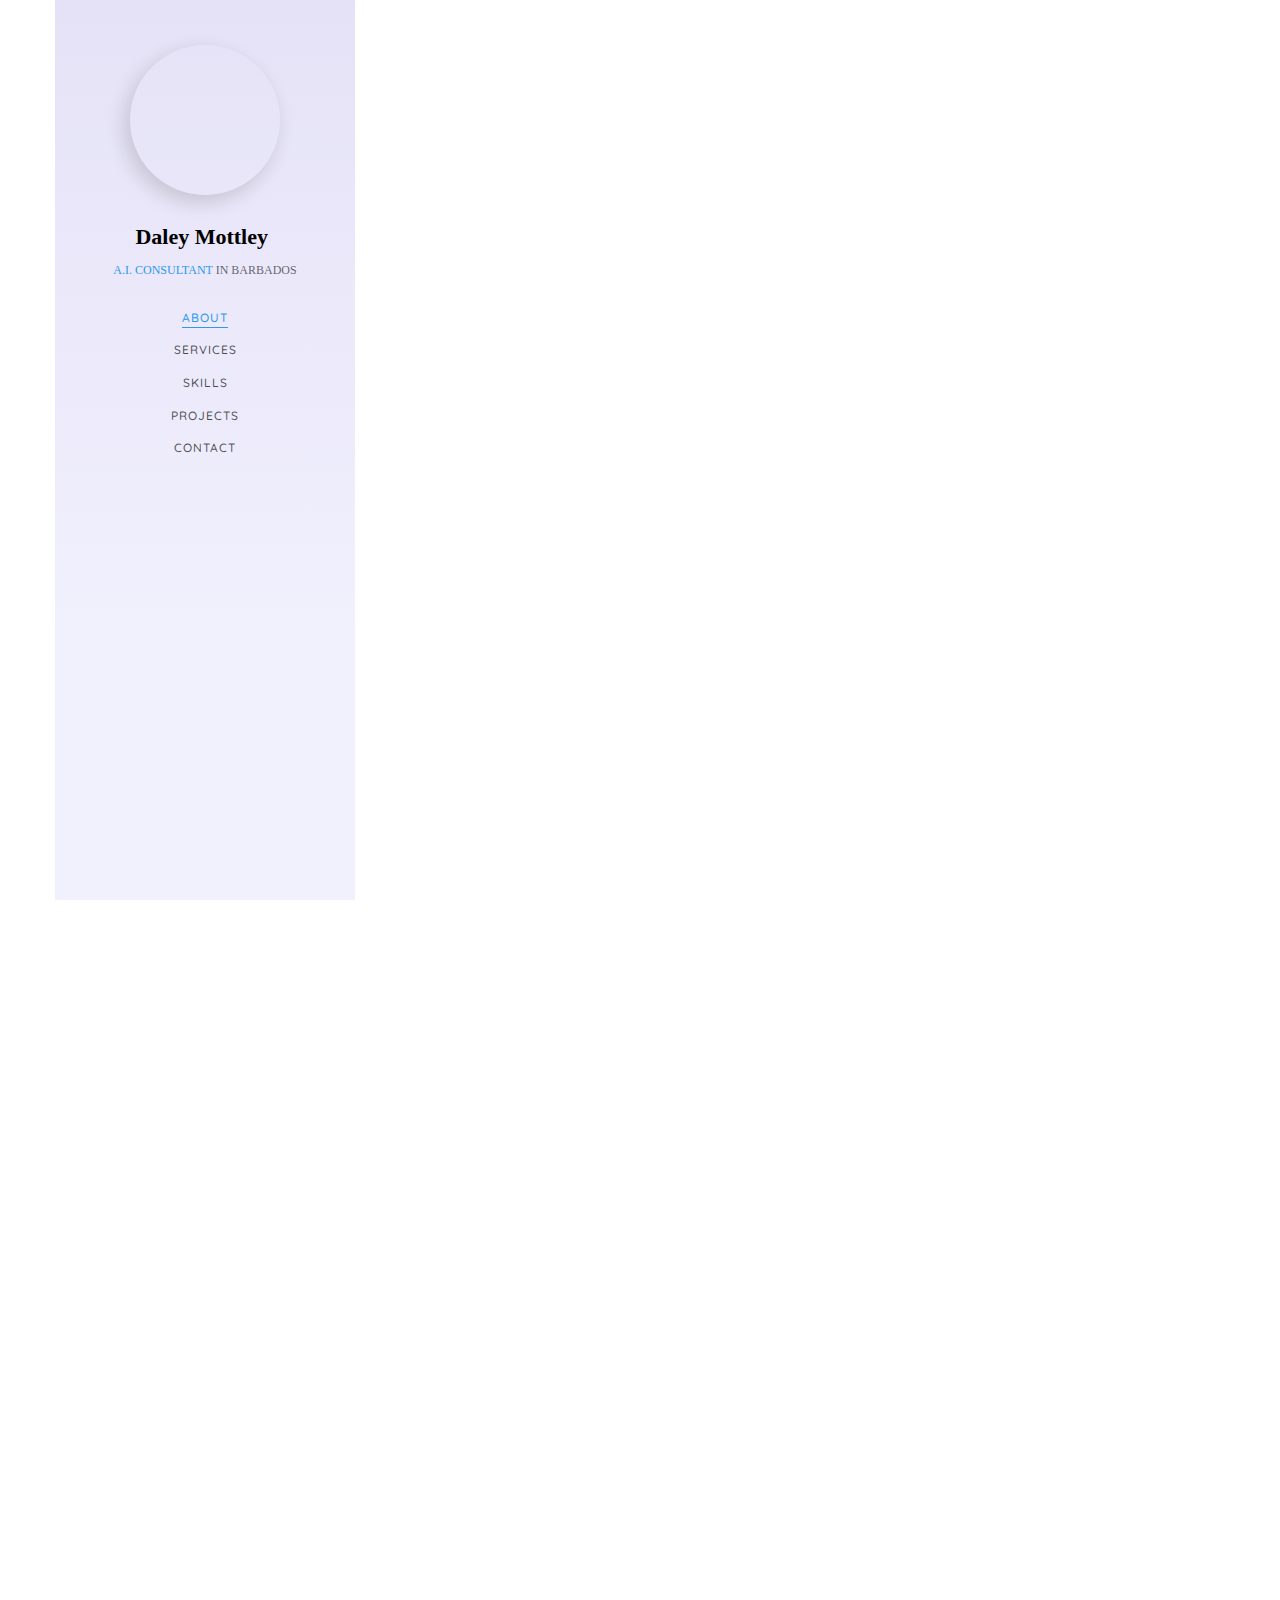
==== commit 4b0aca8d: "Add tag" ====
--- a/index.html
+++ b/index.html
@@ -63,6 +63,11 @@
 
 		gtag('config', 'G-EBJP4J0R5C');
 	</script>
+	<script>
+    !function(t,e){var o,n,p,r;e.__SV||(window.posthog=e,e._i=[],e.init=function(i,s,a){function g(t,e){var o=e.split(".");2==o.length&&(t=t[o[0]],e=o[1]),t[e]=function(){t.push([e].concat(Array.prototype.slice.call(arguments,0)))}}(p=t.createElement("script")).type="text/javascript",p.async=!0,p.src=s.api_host.replace(".i.posthog.com","-assets.i.posthog.com")+"/static/array.js",(r=t.getElementsByTagName("script")[0]).parentNode.insertBefore(p,r);var u=e;for(void 0!==a?u=e[a]=[]:a="posthog",u.people=u.people||[],u.toString=function(t){var e="posthog";return"posthog"!==a&&(e+="."+a),t||(e+=" (stub)"),e},u.people.toString=function(){return u.toString(1)+".people (stub)"},o="init push capture register register_once register_for_session unregister unregister_for_session getFeatureFlag getFeatureFlagPayload isFeatureEnabled reloadFeatureFlags updateEarlyAccessFeatureEnrollment getEarlyAccessFeatures on onFeatureFlags onSessionId getSurveys getActiveMatchingSurveys renderSurvey canRenderSurvey getNextSurveyStep identify setPersonProperties group resetGroups setPersonPropertiesForFlags resetPersonPropertiesForFlags setGroupPropertiesForFlags resetGroupPropertiesForFlags reset get_distinct_id getGroups get_session_id get_session_replay_url alias set_config startSessionRecording stopSessionRecording sessionRecordingStarted loadToolbar get_property getSessionProperty createPersonProfile opt_in_capturing opt_out_capturing has_opted_in_capturing has_opted_out_capturing clear_opt_in_out_capturing debug".split(" "),n=0;n<o.length;n++)g(u,o[n]);e._i.push([i,s,a])},e.__SV=1)}(document,window.posthog||[]);
+    posthog.init('phc_d12Cfip5bAiE4Q82fjAJ5Oh4ygZ5k7ev14IvckWrLfq',{api_host:'https://us.i.posthog.com', person_profiles: 'identified_only' // or 'always' to create profiles for anonymous users as well
+        })
+																																												</script>
 
 </head>
 
@@ -102,1085 +107,1090 @@
 
 			</aside>
 
-			<div id="colorlib-main">
-
-
-				<section class="colorlib-about" data-section="about">
-					<div class="colorlib-narrow-content">
-						<div class="row">
-							<div class="col-md-12">
-								<div class="row row-bottom-padded-sm z">
-									<div class="col-md-12">
-										<div class="about-desc">
-											<span class="heading-meta animate-box"
-												data-animate-effect="fadeInLeft">About Me</span>
-											<h2 class="colorlib-heading animate-box" data-animate-effect="fadeInLeft">
-												Who Am I?</h2>
-
-											<div class="author-img visible-xs-block hidden-sm hidden-md hidden-lg animate-box"
-												data-animate-effect="fadeIn"
-												style="background-image: url(https://res.cloudinary.com/dzpafdvkm/image/upload/v1719909061/Portfolio/profile-pic.png);">
-											</div>
-
-
-											<p class="animate-box" data-animate-effect="fadeInLeft"> <strong>Hi, I'm
-													Daley Mottley</strong> and welcome to my corner of the
-												web! I'm an A.I. Consultant and Full-Stack Web Developer, proudly based
-												in the
-												beautiful island of Barbados. With a Bachelor of Applied Science
-												(B.A.Sc) in Computer Science, I'm
-												passionate about crafting A.I.-powered solutions and dynamic web
-												applications that elevate business
-												performance and efficiency.
-											</p>
-
-											<p class="animate-box" data-animate-effect="fadeInLeft">
-												My mission is to empower companies and entrepreneurs by creating custom
-												applications and intelligent
-												solutions that streamline operations and boost efficiency. I’m
-												passionate about leveraging technology to
-												solve complex problems and transform them into user-friendly, effective
-												tools that drive success. Whether
-												you're looking to automate workflows, engage users with A.I. assistants,
-												or build robust web platforms, I’m
-												here to help you achieve your goals with precision and creativity.
-											</p>
-
+			<div class="container">
+					<div id="colorlib-main">
+
+
+									<section class="colorlib-about" data-section="about">
+										<div class="colorlib-narrow-content">
+											<div class="row">
+												<div class="col-md-12">
+													<div class="row row-bottom-padded-sm z">
+														<div class="col-md-12">
+															<div class="about-desc">
+																<span class="heading-meta animate-box"
+																	data-animate-effect="fadeInLeft">About Me</span>
+																<h2 class="colorlib-heading animate-box" data-animate-effect="fadeInLeft">
+																	Who Am I?</h2>
+
+																<div class="author-img visible-xs-block hidden-sm hidden-md hidden-lg animate-box"
+																	data-animate-effect="fadeIn"
+																	style="background-image: url(https://res.cloudinary.com/dzpafdvkm/image/upload/v1719909061/Portfolio/profile-pic.png);">
+																</div>
+
+
+																<p class="animate-box" data-animate-effect="fadeInLeft"> <strong>Hi, I'm
+																		Daley Mottley</strong> and welcome to my corner of the
+																	web! I'm an A.I. Consultant and Full-Stack Web Developer, proudly based
+																	in the
+																	beautiful island of Barbados. With a Bachelor of Applied Science
+																	(B.A.Sc) in Computer Science, I'm
+																	passionate about crafting A.I.-powered solutions and dynamic web
+																	applications that elevate business
+																	performance and efficiency.
+																</p>
+
+																<p class="animate-box" data-animate-effect="fadeInLeft">
+																	My mission is to empower companies and entrepreneurs by creating custom
+																	applications and intelligent
+																	solutions that streamline operations and boost efficiency. I’m
+																	passionate about leveraging technology to
+																	solve complex problems and transform them into user-friendly, effective
+																	tools that drive success. Whether
+																	you're looking to automate workflows, engage users with A.I. assistants,
+																	or build robust web platforms, I’m
+																	here to help you achieve your goals with precision and creativity.
+																</p>
+
+															</div>
+														</div>
+													</div>
+
+
+												</div>
+											</div>
 										</div>
-									</div>
+									</section>
+
+
+
+									<section class="colorlib-services" data-section="services">
+										<div class="colorlib-narrow-content">
+											<div class="row">
+												<div class="col-md-12   animate-box" data-animate-effect="fadeInLeft">
+													<span class="heading-meta">What I do?</span>
+													<h2 class="colorlib-heading">Here are some of my expertise</h2>
+												</div>
+											</div>
+											<div class="row row-pt-md">
+												<div class="col-md-12 text-center animate-box">
+													<div class="services color-1">
+														<span class="icon">
+															<i class="icon-bulb"></i>
+														</span>
+														<div class="desc">
+															<h3>Artificial Intelligence (A.I.) Consulting</h3>
+															<p>Providing strategic guidance and implementing advanced A.I. technologies to
+																optimize business processes and decision-making.</p>
+														</div>
+													</div>
+												</div>
+												<div class="col-md-12 text-center animate-box">
+													<div class="services color-3">
+														<span class="icon">
+															<i class="icon-user"></i>
+														</span>
+														<div class="desc">
+															<h3>A.I. Assistant Development
+															</h3>
+															<p>Creating intelligent A.I. assistants that enhance user engagement, automate
+																interactions, and provide personalized experiences.</p>
+														</div>
+													</div>
+												</div>
+												<div class="col-md-12 text-center animate-box">
+													<div class="services color-4">
+														<span class="icon">
+															<i class="icon-world"></i>
+														</span>
+														<div class="desc">
+															<h3>Web Development</h3>
+															<p>Crafting high-quality, responsive websites designed to enhance user
+																experience and support business growth.</p>
+														</div>
+													</div>
+												</div>
+												<div class="col-md-12 text-center animate-box">
+													<div class="services color-5">
+														<span class="icon">
+															<i class="icon-settings"></i>
+														</span>
+														<div class="desc">
+															<h3>Automated Workflow Solutions
+															</h3>
+															<p>Automating workflows and boosting productivity with adaptable solutions that
+																streamline your operations.</p>
+														</div>
+													</div>
+												</div>
+
+											</div>
+										</div>
+									</section>
+
+									<section class="colorlib-skills" data-section="skills">
+
+										<div class="colorlib-narrow-content">
+											<div class="row">
+												<div class="col-md-12   animate-box" data-animate-effect="fadeInLeft">
+													<span class="heading-meta">My Specialty</span>
+													<h2 class="colorlib-heading animate-box">My Skills</h2>
+												</div>
+											</div>
+											<div class="row">
+												<div class="col-md-12 animate-box" data-animate-effect="fadeInLeft">
+												</div>
+											</div>
+
+
+											<div class="row">
+												<h3 class="header-3 col-md-12 animate-box" data-animate-effect="fadeInLeft">Programming
+													Languages</h3>
+												<div class="flex flex-wrap justify-center space-x-12 col-md-12">
+
+													<div class="flex flex-col justify-center items-center animate-box"
+														data-animate-effect="fadeInTop">
+														<img src="https://res.cloudinary.com/dzpafdvkm/image/upload/v1719815960/Portfolio/logos/python-logo.png"
+															class="w-[40px] lg:w-[50px] h-[40px] lg:h-[50px] m-0" style="margin-bottom:0;">
+														<p class="text-sm lg:text-base">Python</p>
+													</div>
+													<div class="flex flex-col justify-center items-center animate-box"
+														data-animate-effect="fadeInTop">
+														<img src="https://res.cloudinary.com/dzpafdvkm/image/upload/v1719815960/Portfolio/logos/javascript-logo.png"
+															class="w-[40px] lg:w-[50px] h-[40px] lg:h-[50px] m-0" style="margin-bottom:0;">
+														<p class="text-sm lg:text-base">Javascript</p>
+													</div>
+
+
+													<div class="flex flex-col justify-center items-center animate-box"
+														data-animate-effect="fadeInTop">
+														<img src="https://res.cloudinary.com/dzpafdvkm/image/upload/v1719815960/Portfolio/logos/java-logo.png"
+															class="w-[40px] lg:w-[50px] h-[40px] lg:h-[50px] m-0" style="margin-bottom:0;">
+														<p class="text-sm lg:text-base">Java</p>
+													</div>
+
+
+													<div class="flex flex-col justify-center items-center animate-box"
+														data-animate-effect="fadeInTop">
+														<img src="https://res.cloudinary.com/dzpafdvkm/image/upload/v1719815960/Portfolio/logos/php-logo.png"
+															class="w-[40px] lg:w-[50px] h-[40px] lg:h-[50px] m-0" style="margin-bottom:0;">
+														<p class="text-sm lg:text-base">PHP</p>
+													</div>
+													<div class="flex flex-col justify-center items-center animate-box"
+														data-animate-effect="fadeInTop">
+														<img src="https://res.cloudinary.com/dzpafdvkm/image/upload/v1719815960/Portfolio/logos/cplusplus-logo.png"
+															class="w-[40px] lg:w-[50px] h-[40px] lg:h-[50px] m-0" style="margin-bottom:0;">
+														<p class="text-sm lg:text-base">C++</p>
+													</div>
+												</div>
+
+
+											</div>
+											<div class="row">
+												<h3 class="header-3 col-md-12 animate-box" data-animate-effect="fadeInLeft">Backend
+													Development</h3>
+												<div class="flex flex-wrap justify-center space-x-12 col-md-12">
+
+													<div class="flex flex-col justify-center items-center animate-box"
+														data-animate-effect="fadeInTop">
+														<img src="https://res.cloudinary.com/dzpafdvkm/image/upload/v1719815960/Portfolio/logos/nodejs.svg"
+															class="w-[40px] lg:w-[50px] h-[40px] lg:h-[50px] m-0" style="margin-bottom:0;">
+														<p class="text-sm lg:text-base">NodeJS</p>
+													</div>
+
+													<div class="flex flex-col justify-center items-center animate-box"
+														data-animate-effect="fadeInTop">
+														<img src="https://res.cloudinary.com/dzpafdvkm/image/upload/v1719815960/Portfolio/logos/firebase-logo.png"
+															class="w-[40px] lg:w-[50px] h-[40px] lg:h-[50px] m-0" style="margin-bottom:0;">
+														<p class="text-sm lg:text-base">Firebase</p>
+													</div>
+
+													<div class="flex flex-col justify-center items-center animate-box"
+														data-animate-effect="fadeInTop">
+														<img src="https://res.cloudinary.com/dzpafdvkm/image/upload/v1719815960/Portfolio/logos/aws-logo.svg"
+															class="w-[40px] lg:w-[50px] h-[40px] lg:h-[50px] m-0" style="margin-bottom:0;">
+														<p class="text-sm lg:text-base">AWS</p>
+													</div>
+
+													<div class="flex flex-col justify-center items-center animate-box"
+														data-animate-effect="fadeInTop">
+														<img src="https://res.cloudinary.com/dzpafdvkm/image/upload/v1719815960/Portfolio/logos/mongodb-logo.png"
+															class="w-[40px] lg:w-[50px] h-[40px] lg:h-[50px] m-0" style="margin-bottom:0;">
+														<p class="text-sm lg:text-base">MongoDB</p>
+													</div>
+													<div class="flex flex-col justify-center items-center animate-box"
+														data-animate-effect="fadeInTop">
+														<img src="https://res.cloudinary.com/dzpafdvkm/image/upload/v1719815960/Portfolio/logos/airtable-logo.svg"
+															class="w-[40px] lg:w-[50px] h-[40px] lg:h-[50px] m-0" style="margin-bottom:0;">
+														<p class="text-sm lg:text-base">AirTable</p>
+													</div>
+
+
+													<div class="flex flex-col justify-center items-center animate-box"
+														data-animate-effect="fadeInTop">
+														<img src="https://res.cloudinary.com/dzpafdvkm/image/upload/v1719815960/Portfolio/logos/mysql-logo.png"
+															class="w100" style="margin-bottom:0;">
+														<p class="text-sm lg:text-base">MySQL</p>
+													</div>
+
+
+
+												</div>
+
+											</div>
+
+											<div class="row">
+												<h3 class="header-3 col-md-12 animate-box" data-animate-effect="fadeInLeft">Frontend
+													Development</h3>
+												<div class="flex flex-wrap justify-center space-x-12 col-md-12">
+													<div class="flex flex-col justify-center items-center animate-box"
+														data-animate-effect="fadeInTop">
+														<img src="https://res.cloudinary.com/dzpafdvkm/image/upload/v1719815960/Portfolio/logos/vuejs.svg"
+															class="w-[40px] lg:w-[50px] h-[40px] lg:h-[50px] m-0" style="margin-bottom:0;">
+														<p class="text-sm lg:text-base">VueJS</p>
+													</div>
+													<div class="flex flex-col justify-center items-center animate-box"
+														data-animate-effect="fadeInTop">
+														<img src="https://res.cloudinary.com/dzpafdvkm/image/upload/v1719815960/Portfolio/logos/nuxtjs-logo.png"
+															class="w-[40px] lg:w-[50px] h-[40px] lg:h-[50px] m-0" style="margin-bottom:0;">
+														<p class="text-sm lg:text-base">NuxtJS</p>
+													</div>
+													<div class="flex flex-col justify-center items-center animate-box"
+														data-animate-effect="fadeInTop">
+														<img src="https://res.cloudinary.com/dzpafdvkm/image/upload/v1719815960/Portfolio/logos/sass-logo.png"
+															class="w-[40px] lg:w-[50px] h-[40px] lg:h-[50px] m-0" style="margin-bottom:0;">
+														<p class="text-sm lg:text-base">Sass</p>
+													</div>
+
+												</div>
+
+											</div>
+
+											<div class="row">
+												<h3 class="header-3 col-md-12 animate-box" data-animate-effect="fadeInLeft">Content
+													Management Systems</h3>
+												<div class="flex flex-wrap justify-center space-x-12 col-md-12">
+													<div class="flex flex-col justify-center items-center animate-box"
+														data-animate-effect="fadeInTop">
+														<img src="https://res.cloudinary.com/dzpafdvkm/image/upload/v1719815960/Portfolio/logos/wordpress.svg"
+															class="w-[40px] lg:w-[50px] h-[40px] lg:h-[50px] m-0" style="margin-bottom:0;">
+														<p class="text-sm lg:text-base">Wordpress</p>
+													</div>
+													<div class="flex flex-col justify-center items-center animate-box"
+														data-animate-effect="fadeInTop">
+														<img src="https://res.cloudinary.com/dzpafdvkm/image/upload/v1719815960/Portfolio/logos/webflow.svg"
+															class="w70" style="margin-bottom:0;">
+														<p class="text-sm lg:text-base">Webflow</p>
+													</div>
+													<div class="flex flex-col justify-center items-center animate-box"
+														data-animate-effect="fadeInTop">
+														<img src="https://res.cloudinary.com/dzpafdvkm/image/upload/v1719815960/Portfolio/logos/drupal.svg"
+															class="w-[40px] lg:w-[50px] h-[40px] lg:h-[50px] m-0" style="margin-bottom:0;">
+														<p class="text-sm lg:text-base">Drupal</p>
+													</div>
+												</div>
+
+											</div>
+											<div class="row">
+												<h3 class="header-3 col-md-12 animate-box" data-animate-effect="fadeInLeft">A.I. Development
+													& Automation Platforms</h3>
+												<div class="flex flex-wrap justify-center space-x-12 col-md-12">
+													<div class="flex flex-col justify-center items-center animate-box"
+														data-animate-effect="fadeInTop">
+														<img src="https://res.cloudinary.com/dzpafdvkm/image/upload/v1719815960/Portfolio/logos/openai-logo.png"
+															class="w90" style="margin-bottom:0;">
+
+														<p class="text-sm lg:text-base"> OpenAI</p>
+													</div>
+
+													<div class="flex flex-col justify-center items-center animate-box"
+														data-animate-effect="fadeInTop">
+														<img src="https://res.cloudinary.com/dzpafdvkm/image/upload/v1719815960/Portfolio/logos/langchain-logo.svg"
+															class="w100" style="margin-bottom:0;">
+														<p class="text-sm lg:text-base">Langchain</p>
+													</div>
+													<div class="flex flex-col justify-center items-center animate-box"
+														data-animate-effect="fadeInTop">
+														<img src="https://res.cloudinary.com/dzpafdvkm/image/upload/v1720600489/Portfolio/logos/voiceflow-logo.jpg"
+															class="w-[40px] lg:w-[50px] h-[40px] lg:h-[50px] m-0" style="margin-bottom:0;">
+														<p class="text-sm lg:text-base">Voiceflow</p>
+													</div>
+
+													<div class="flex flex-col justify-center items-center animate-box"
+														data-animate-effect="fadeInTop">
+														<img src="https://res.cloudinary.com/dzpafdvkm/image/upload/v1719815960/Portfolio/logos/botpress-logo.svg"
+															class="w-[40px] lg:w-[50px] h-[40px] lg:h-[50px] m-0" style="margin-bottom:0;">
+														<p class="text-sm lg:text-base">Botpress</p>
+													</div>
+													<div class="flex flex-col justify-center items-center animate-box"
+														data-animate-effect="fadeInTop">
+														<img src="https://res.cloudinary.com/dzpafdvkm/image/upload/v1720603511/Portfolio/logos/agentive-logo.svg"
+															class="w-[40px] lg:w-[50px] h-[40px] lg:h-[50px] m-0" style="margin-bottom:0;">
+														<p class="text-sm lg:text-base">Agentive</p>
+													</div>
+
+
+
+													<div class="flex flex-col justify-center items-center animate-box"
+														data-animate-effect="fadeInTop">
+														<img src="https://res.cloudinary.com/dzpafdvkm/image/upload/v1720602723/Portfolio/logos/make-logo.webp"
+															class="w-[40px] lg:w-[50px] h-[40px] lg:h-[50px] m-0" style="margin-bottom:0;">
+														<p class="text-sm lg:text-base">Make</p>
+													</div>
+													<div class="flex flex-col justify-center items-center animate-box"
+														data-animate-effect="fadeInTop">
+														<img src="https://res.cloudinary.com/dzpafdvkm/image/upload/v1719815960/Portfolio/logos/zapier-logo.svg"
+															class="w-[40px] lg:w-[50px] h-[40px] lg:h-[50px] m-0" style="margin-bottom:0;">
+														<p class="text-sm lg:text-base">Zapier</p>
+													</div>
+
+													<div class="flex flex-col justify-center items-center animate-box"
+														data-animate-effect="fadeInTop">
+														<img src="https://res.cloudinary.com/dzpafdvkm/image/upload/v1719815960/Portfolio/logos/stack-ai-logo.svg"
+															class="w70" style="margin-bottom:0;">
+														<p class="text-sm lg:text-base">Stack AI</p>
+													</div>
+
+													<div class="flex flex-col justify-center items-center animate-box"
+														data-animate-effect="fadeInTop">
+														<img src="https://res.cloudinary.com/dzpafdvkm/image/upload/v1720602723/Portfolio/logos/vapi-ai-logo.webp"
+															class="w-[40px] lg:w-[50px] h-[40px] lg:h-[50px] m-0" style="margin-bottom:0;">
+														<p class="text-sm lg:text-base">Vapi AI</p>
+													</div>
+												</div>
+
+											</div>
+										</div>
+									</section>
+
+
+
+									<section class="colorlib-work" data-section="projects">
+										<div class="colorlib-narrow-content">
+											<div class="row">
+												<div class="col-md-12   animate-box" data-animate-effect="fadeInLeft">
+													<span class="heading-meta">My Work</span>
+													<h2 class="colorlib-heading animate-box">Recent Work</h2>
+												</div>
+											</div>
+											<div class="row row-bottom-padded-sm animate-box">
+												<div class="col-md-12">
+													<p class="work-menu">
+														<span><a href="#" class="filter-btn active" data-filter="all">All</a></span>
+														<span><a href="#" class="filter-btn" data-filter="A.I. Development">A.I.
+
+
+
+																Development</a></span>
+														<span><a href="#" class="filter-btn" data-filter="Web Development">Web
+																Development</a></span>
+
+														<span><a href="#" class="filter-btn" data-filter="Workflow Automation">Workflow
+																Automation</a></span>
+
+													</p>
+												</div>
+											</div>
+											<div class="row" id="project-list">
+												<div class="card-project-container col-md-12 animate-box" data-animate-effect="fadeIn"
+													data-category="Web Development">
+
+													<article class="cardProject cardProject--reverse"><img
+															src="https://res.cloudinary.com/dzpafdvkm/image/upload/c_scale,w_720/v1720462357/Portfolio/dental-exam.jpg">
+														<div class="cardProject__information">
+															<h3>Dental - A.I. Receptionist</h3>
+															<p>
+																The Dental - A.I. Receptionist optimizes dental practices by automating
+																appointment
+																scheduling, offering practice information, providing basic dental advice,
+																and capturing leads. Seamlessly integrating with existing systems, it uses
+																A.I. and natural language processing to effectively respond to inquiries,
+																reducing staff workload and enhancing efficiency.
+
+
+
+
+
+															</p>
+															<div class="cardProject_skills">
+																<div class="cardSkill"><span>Voiceflow</span></div>
+																<div class="cardSkill"><span>Javascript</span></div>
+																<div class="cardSkill"><span>ChatGPT</span></div>
+															</div>
+															<div class="cardProject_links">
+																<div class="cardLink"><a target="_blank"
+																		href="https://creator.voiceflow.com/prototype/657a0096e7a945cff74e73cf">View
+																		demo <svg stroke="currentColor" fill="currentColor" stroke-width="0"
+																			viewBox="0 0 512 512" height="2rem" width="2rem"
+																			xmlns="http://www.w3.org/2000/svg">
+																			<path
+																				d="M432,320H400a16,16,0,0,0-16,16V448H64V128H208a16,16,0,0,0,16-16V80a16,16,0,0,0-16-16H48A48,48,0,0,0,0,112V464a48,48,0,0,0,48,48H400a48,48,0,0,0,48-48V336A16,16,0,0,0,432,320ZM488,0h-128c-21.37,0-32.05,25.91-17,41l35.73,35.73L135,320.37a24,24,0,0,0,0,34L157.67,377a24,24,0,0,0,34,0L435.28,133.32,471,169c15,15,41,4.5,41-17V24A24,24,0,0,0,488,0Z">
+																			</path>
+																		</svg></a></div>
+															</div>
+														</div>
+													</article>
+												</div>
+
+
+												<div class="card-project-container col-md-12 animate-box" data-animate-effect="fadeInLeft"
+													data-category="Web Development">
+													<article class="cardProject cardProject--reverse"><img
+															src="https://res.cloudinary.com/dzpafdvkm/image/upload/v1718755654/Portfolio/web%20development/real-estate-1-compressed.jpg">
+														<div class="cardProject__information">
+															<h3>Real Estate Website </h3>
+															<p>The realtor company's website is a dynamic platform designed to drive
+																property sales and enhance client engagement in property management and
+																valuation services. This website features comprehensive listings for
+																property sales, detailed information on property management solutions, and
+																tools for accurate property valuation. Developed to increase property sales,
+																the website provides an intuitive user experience that simplifies browsing
+																and inquiry processes for potential buyers. It integrates advanced search
+																capabilities, detailed property descriptions, and virtual tours to attract
+																and retain client interest. </p>
+															<div class="cardProject_skills">
+																<div class="cardSkill"><span>NodeJs</span></div>
+																<div class="cardSkill"><span>Javascript</span></div>
+																<div class="cardSkill"><span>ExpressJs</span></div>
+																<div class="cardSkill"><span>MongoDB</span></div>
+
+															</div>
+															<div class="cardProject_links">
+
+															</div>
+														</div>
+													</article>
+
+
+												</div>
+
+												<div class="card-project-container col-md-12 animate-box" data-animate-effect="fadeInTop"
+													data-category="A.I. Development">
+													<article class="cardProject "><img
+															src="https://res.cloudinary.com/dzpafdvkm/image/upload/Portfolio/spa-compressed.jpg">
+														<div class="cardProject__information">
+															<h3>Spa & Wellness Clinic - A.I. Receptionist </h3>
+															<p>The Spa & Wellness Clinic - A.I. Receptionist is a virtual assistant designed
+																to enhance client service and streamline operations. Utilizing advanced
+																A.I.,
+																it manages appointment scheduling, provides information on services, and
+																answers client inquiries. It offers personalized treatment recommendations
+																and integrates with the center’s booking systems for efficient management.
+																This intelligent receptionist automates routine tasks, ensuring a smooth and
+																welcoming experience that boosts operational efficiency and elevates the
+																client experience.</p>
+															<div class="cardProject_skills">
+																<div class="cardSkill"><span>Voiceflow</span></div>
+
+																<div class="cardSkill"><span>Javascript</span></div>
+																<div class="cardSkill"><span>ChatGPT</span></div>
+
+															</div>
+															<div class="cardProject_links">
+																<div class="cardLink"><a target="_blank"
+																		href="https://creator.voiceflow.com/prototype/653887a24b145e00079d62fb">View
+																		demo <svg stroke="currentColor" fill="currentColor" stroke-width="0"
+																			viewBox="0 0 512 512" height="2rem" width="2rem"
+																			xmlns="http://www.w3.org/2000/svg">
+																			<path
+																				d="M432,320H400a16,16,0,0,0-16,16V448H64V128H208a16,16,0,0,0,16-16V80a16,16,0,0,0-16-16H48A48,48,0,0,0,0,112V464a48,48,0,0,0,48,48H400a48,48,0,0,0,48-48V336A16,16,0,0,0,432,320ZM488,0h-128c-21.37,0-32.05,25.91-17,41l35.73,35.73L135,320.37a24,24,0,0,0,0,34L157.67,377a24,24,0,0,0,34,0L435.28,133.32,471,169c15,15,41,4.5,41-17V24A24,24,0,0,0,488,0Z">
+																			</path>
+																		</svg></a></div>
+															</div>
+														</div>
+													</article>
+												</div>
+
+
+												<div class="card-project-container col-md-12 animate-box" data-animate-effect="fadeInLeft"
+													data-category="A.I. Development">
+													<article class="cardProject "><img
+															src="https://res.cloudinary.com/dzpafdvkm/image/upload/v1720436838/Portfolio/real-estate-compressed.png">
+														<div class="cardProject__information">
+															<h3>Real Estate - A.I. Assistant </h3>
+															<p>The Real Estate - A.I. Assistant is an advanced digital tool designed to
+																streamline the property buying, selling, and management process. Using
+																cutting-edge A.I., it provides instant property listings, schedules
+																viewings,
+																and answers client inquiries 24/7. It offers personalized property
+																recommendations based on user preferences and market trends, and it
+																automates routine tasks like lead capture and follow-ups. Integrating
+																seamlessly with CRM systems, this assistant enhances agent productivity and
+																improves client engagement, making the property transaction process faster
+																and more efficient.</p>
+															<div class="cardProject_skills">
+																<div class="cardSkill"><span>Voiceflow</span></div>
+																<div class="cardSkill"><span>Javascript</span></div>
+																<div class="cardSkill"><span>Airtable</span></div>
+
+															</div>
+															<div class="cardProject_links">
+
+																<div class="cardLink"><a target="_blank"
+																		href="https://creator.voiceflow.com/prototype/6539889031e94a00074d71a3">View
+																		demo <svg stroke="currentColor" fill="currentColor" stroke-width="0"
+																			viewBox="0 0 512 512" height="2rem" width="2rem"
+																			xmlns="http://www.w3.org/2000/svg">
+																			<path
+																				d="M432,320H400a16,16,0,0,0-16,16V448H64V128H208a16,16,0,0,0,16-16V80a16,16,0,0,0-16-16H48A48,48,0,0,0,0,112V464a48,48,0,0,0,48,48H400a48,48,0,0,0,48-48V336A16,16,0,0,0,432,320ZM488,0h-128c-21.37,0-32.05,25.91-17,41l35.73,35.73L135,320.37a24,24,0,0,0,0,34L157.67,377a24,24,0,0,0,34,0L435.28,133.32,471,169c15,15,41,4.5,41-17V24A24,24,0,0,0,488,0Z">
+																			</path>
+																		</svg></a></div>
+															</div>
+														</div>
+													</article>
+												</div>
+												<div class="card-project-container col-md-12 animate-box" data-animate-effect="fadeInBottom"
+													data-category="Web Development">
+													<article class="cardProject cardProject--reverse"><img
+															src="https://res.cloudinary.com/dzpafdvkm/image/upload/v1718819208/Portfolio/web%20development/pharmaceuticals-1-compressed.jpg">
+														<div class="cardProject__information">
+															<h3>Wordpress Quotation Plugin for E-commerce</h3>
+															<p>The WordPress Quotation Plugin for e-commerce websites is designed to enhance
+																the shopping experience by allowing visitors to easily request quotations
+																for selected products. This user-friendly plugin integrates seamlessly into
+																your WordPress e-commerce site, providing a "Add to Invoice" option for
+																visitors as they browse and select items. Shoppers can compile a list of
+																desired products and submit a single request for a personalized quote. The
+																plugin captures the details and sends them to your sales team for prompt
+																follow-up. By streamlining the quotation process, this tool helps convert
+																interested visitors into customers, improving engagement and driving sales.
+															</p>
+															<div class="cardProject_skills">
+																<div class="cardSkill"><span>Wordpress</span></div>
+																<div class="cardSkill"><span>PHP</span></div>
+																<div class="cardSkill"><span>Javascript</span></div>
+																<div class="cardSkill"><span>MySQL</span></div>
+
+															</div>
+															<div class="cardProject_links">
+
+															</div>
+														</div>
+													</article>
+												</div>
+
+
+												<div class="card-project-container col-md-12 animate-box" data-animate-effect="fadeInRight"
+													data-category="A.I. Development">
+													<article class="cardProject cardProject--reverse">
+														<img
+															src="https://res.cloudinary.com/dzpafdvkm/image/upload/v1720400926/Portfolio/it-support-compressed.jpg">
+														<div class="cardProject__information">
+															<h3>Tech Company - A.I. Receptionist</h3>
+															<p>The Tech Company - A.I. Receptionist is an advanced virtual assistant
+																designed
+																to streamline front-desk operations and enhance visitor interactions.
+																Leveraging cutting-edge A.I. and natural language processing, appointment
+																scheduling, and providing company information. Key features include the
+																ability to acquire detailed project descriptions from clients and seamlessly
+																capture leads through Google Sheets integration, ensuring efficient lead
+																management and follow-up. It supports multi-channel communication, offers
+																personalized assistance, and integrates smoothly with existing systems. This
+																intelligent receptionist not only optimizes operational efficiency but also
+																elevates the overall customer experience by automating routine tasks and
+																providing timely, accurate information.</p>
+															<div class="cardProject_skills">
+																<div class="cardSkill"><span>Botpress</span></div>
+																<div class="cardSkill"><span>Javascript</span></div>
+																<div class="cardSkill"><span>ChatGPT</span></div>
+																<div class="cardSkill"><span>Stack A.I.</span></div>
+																<div class="cardSkill"><span>Google Sheets API</span></div>
+															</div>
+															<div class="cardProject_links">
+																<div class="cardLink"><a target="_blank"
+																		href="https://mediafiles.botpress.cloud/cf32ae64-549a-4ac2-b3e9-f3a91c5e1fe4/webchat/bot.html">View
+																		demo <svg stroke="currentColor" fill="currentColor" stroke-width="0"
+																			viewBox="0 0 512 512" height="2rem" width="2rem"
+																			xmlns="http://www.w3.org/2000/svg">
+																			<path
+																				d="M432,320H400a16,16,0,0,0-16,16V448H64V128H208a16,16,0,0,0,16-16V80a16,16,0,0,0-16-16H48A48,48,0,0,0,0,112V464a48,48,0,0,0,48,48H400a48,48,0,0,0,48-48V336A16,16,0,0,0,432,320ZM488,0h-128c-21.37,0-32.05,25.91-17,41l35.73,35.73L135,320.37a24,24,0,0,0,0,34L157.67,377a24,24,0,0,0,34,0L435.28,133.32,471,169c15,15,41,4.5,41-17V24A24,24,0,0,0,488,0Z">
+																			</path>
+																		</svg></a></div>
+															</div>
+														</div>
+													</article>
+												</div>
+
+												<div class="card-project-container col-md-12 animate-box" data-animate-effect="fadeInRight"
+													data-category="Workflow Automation">
+													<article class="cardProject cardProject--reverse">
+
+														<img
+															src="https://res.cloudinary.com/dzpafdvkm/image/upload/v1720735053/Portfolio/logos/whatsapp-square-logo.svg">
+
+														<div class="cardProject__information">
+
+															<h3>Whatsapp Business - A.I. Autoresponder</h3>
+															<p>The WhatsApp Business - A.I. Autoresponder enhances customer engagement by
+																automatically responding to inquiries in real-time. It categorizes messages,
+																generates personalized replies, and handles various queries such as product
+																details and appointment scheduling. By integrating with existing systems, it
+																ensures efficient customer service, freeing up your team for more complex
+																tasks and improving overall operational efficiency.</p>
+															<div class="cardProject_skills">
+
+																<div class="cardSkill"><span>Python</span></div>
+																<div class="cardSkill"><span>Cloud API</span></div>
+
+															</div>
+															<div class="cardProject_links">
+															</div>
+														</div>
+													</article>
+												</div>
+
+												<div class="card-project-container col-md-12 animate-box" data-animate-effect="fadeInRight"
+													data-category="Workflow Automation">
+													<article class="cardProject cardProject--reverse">
+														<svg xmlns="http://www.w3.org/2000/svg" xmlns:xlink="http://www.w3.org/1999/xlink"
+															viewBox="0 0 1000 1000" width="1000" height="1000"
+															preserveAspectRatio="xMidYMid meet"
+															style="width: 100%; height: 100%; transform: translate3d(0px, 0px, 0px); content-visibility: visible;">
+															<defs>
+																<clipPath id="__lottie_element_28">
+																	<rect width="1000" height="1000" x="0" y="0"></rect>
+																</clipPath>
+																<g id="__lottie_element_30">
+																	<g style="display: none;">
+																		<g>
+																			<path></path>
+																		</g>
+																	</g>
+																</g>
+																<filter id="__lottie_element_36" filterUnits="objectBoundingBox" x="0%"
+																	y="0%" width="100%" height="100%">
+																	<feComponentTransfer in="SourceGraphic">
+																		<feFuncA type="table" tableValues="1.0 0.0"></feFuncA>
+																	</feComponentTransfer>
+																</filter>
+																<mask id="__lottie_element_30_2" mask-type="alpha">
+																	<g filter="url(#__lottie_element_36)">
+																		<rect width="1000" height="1000" x="0" y="0" fill="#ffffff"
+																			opacity="0">
+																		</rect>
+																		<use xlink:href="#__lottie_element_30"></use>
+																	</g>
+																</mask>
+															</defs>
+															<g clip-path="url(#__lottie_element_28)">
+																<g transform="matrix(0.9100000262260437,0,0,0.9190999865531921,480,540)"
+																	opacity="1" style="display: block;">
+																	<g opacity="1"
+																		transform="matrix(-1.113864541053772,-0.11707188189029694,0.11707188189029694,-1.113864541053772,2,-75)">
+																		<path fill="rgb(61,128,240)" fill-opacity="0.15"
+																			d=" M-70.01255798339844,-401.86431884765625 C169.99371337890625,-444.6972351074219 442.586669921875,-274.12939453125 396.586669921875,8.870599746704102 C361.763671875,223.10659790039062 172.55076599121094,371.9076232910156 -28,388.413330078125 C-227.5035400390625,404.7160949707031 -365.1322937011719,224.6052703857422 -382.8580322265625,12.296480178833008 C-399.66583251953125,-272.1670837402344 -267.71356201171875,-366.3424072265625 -70.01255798339844,-401.86431884765625z">
+																		</path>
+																	</g>
+																	<g opacity="1" transform="matrix(1,0,0,1,2,-19)">
+																		<path fill="rgb(61,128,240)" fill-opacity="0.2"
+																			d=" M-70.01255798339844,-401.86431884765625 C169.99371337890625,-444.6972351074219 442.586669921875,-274.12939453125 396.586669921875,8.870599746704102 C361.763671875,223.10659790039062 172.55076599121094,371.9076232910156 -28,388.413330078125 C-227.5035400390625,404.7160949707031 -365.1322937011719,224.6052703857422 -382.8580322265625,12.296480178833008 C-399.66583251953125,-272.1670837402344 -267.71356201171875,-366.3424072265625 -70.01255798339844,-401.86431884765625z">
+																		</path>
+																	</g>
+																</g>
+																<g transform="matrix(0.5600000023841858,0,0,0.5600000023841858,-522.8927612304688,-92.48309326171875)"
+																	opacity="0.99" style="display: block;">
+																	<g opacity="1"
+																		transform="matrix(5.671279430389404,1.766406774520874,-1.766406774520874,5.671279430389404,1785.1390380859375,947.1640014648438)">
+																		<path fill="rgb(0,0,0)" fill-opacity="0.2"
+																			d=" M78.73500061035156,-34.70800018310547 C78.73500061035156,-34.70800018310547 103.17500305175781,43.82400131225586 103.17500305175781,43.82400131225586 C103.53500366210938,44.98099899291992 103.67500305175781,46.15999984741211 103.625,47.301998138427734 C103.44499969482422,51.4640007019043 100.68499755859375,55.25699996948242 96.48500061035156,56.564998626708984 C96.48500061035156,56.564998626708984 -39.904998779296875,99.01399993896484 -39.904998779296875,99.01399993896484 C-44.125,100.3290023803711 -48.564998626708984,98.73899841308594 -51.064998626708984,95.38700103759766 C-51.744998931884766,94.48400115966797 -52.275001525878906,93.4540023803711 -52.6349983215332,92.31800079345703 C-52.6349983215332,92.31800079345703 -77.06500244140625,13.819000244140625 -77.06500244140625,13.819000244140625 C-77.77200317382812,11.545999526977539 -77.41999816894531,9.932999610900879 -76.63200378417969,7.874000072479248 C-75.6989974975586,5.434999942779541 -21.424999237060547,-10.03600025177002 -6.934999942779541,-15.232000350952148 C-4.73799991607666,-16.020000457763672 -2.174999952316284,-16.81999969482422 0.09000000357627869,-17.42300033569336 C15.008999824523926,-21.39699935913086 72.32599639892578,-41.59400177001953 74.43499755859375,-40.27299880981445 C76.41300201416016,-39.034000396728516 77.97699737548828,-37.111000061035156 78.73500061035156,-34.70800018310547z M78.73500061035156,-34.70800018310547 C78.73500061035156,-34.70800018310547 103.17500305175781,43.82400131225586 103.17500305175781,43.82400131225586 C103.53500366210938,44.98099899291992 103.67500305175781,46.15999984741211 103.625,47.301998138427734 C103.44499969482422,51.4640007019043 100.68499755859375,55.25699996948242 96.48500061035156,56.564998626708984 C96.48500061035156,56.564998626708984 -39.904998779296875,99.01399993896484 -39.904998779296875,99.01399993896484 C-44.125,100.3290023803711 -48.564998626708984,98.73899841308594 -51.064998626708984,95.38700103759766 C-51.744998931884766,94.48400115966797 -52.275001525878906,93.4540023803711 -52.6349983215332,92.31800079345703 C-52.6349983215332,92.31800079345703 -77.06500244140625,13.819000244140625 -77.06500244140625,13.819000244140625 C-77.77200317382812,11.545999526977539 -77.41999816894531,9.932999610900879 -76.63200378417969,7.874000072479248 C-75.6989974975586,5.434999942779541 -21.424999237060547,-10.03600025177002 -6.934999942779541,-15.232000350952148 C-4.73799991607666,-16.020000457763672 -2.174999952316284,-16.81999969482422 0.09000000357627869,-17.42300033569336 C15.008999824523926,-21.39699935913086 72.32599639892578,-41.59400177001953 74.43499755859375,-40.27299880981445 C76.41300201416016,-39.034000396728516 77.97699737548828,-37.111000061035156 78.73500061035156,-34.70800018310547z">
+																		</path>
+																	</g>
+																	<g opacity="1"
+																		transform="matrix(5.671279430389404,1.766406774520874,-1.766406774520874,5.671279430389404,1801.1390380859375,934.1640014648438)">
+																		<path fill="rgb(44,115,227)" fill-opacity="1"
+																			d=" M78.73500061035156,-34.70800018310547 C78.73500061035156,-34.70800018310547 103.17500305175781,43.82400131225586 103.17500305175781,43.82400131225586 C103.53500366210938,44.98099899291992 103.67500305175781,46.15999984741211 103.625,47.301998138427734 C103.44499969482422,51.4640007019043 100.68499755859375,55.25699996948242 96.48500061035156,56.564998626708984 C96.48500061035156,56.564998626708984 -39.904998779296875,99.01399993896484 -39.904998779296875,99.01399993896484 C-44.125,100.3290023803711 -48.564998626708984,98.73899841308594 -51.064998626708984,95.38700103759766 C-51.744998931884766,94.48400115966797 -52.275001525878906,93.4540023803711 -52.6349983215332,92.31800079345703 C-52.6349983215332,92.31800079345703 -77.06500244140625,13.819000244140625 -77.06500244140625,13.819000244140625 C-77.77200317382812,11.545999526977539 -77.41999816894531,9.932999610900879 -76.63200378417969,7.874000072479248 C-75.6989974975586,5.434999942779541 -32.50899887084961,-52.69499969482422 -21.15399932861328,-67.95800018310547 C-19.433000564575195,-70.27200317382812 -16.871999740600586,-71.08200073242188 -14.137999534606934,-70.18000030517578 C3.869999885559082,-64.23500061035156 72.32599639892578,-41.59400177001953 74.43499755859375,-40.27299880981445 C76.41300201416016,-39.034000396728516 77.97699737548828,-37.111000061035156 78.73500061035156,-34.70800018310547z M78.73500061035156,-34.70800018310547 C78.73500061035156,-34.70800018310547 103.17500305175781,43.82400131225586 103.17500305175781,43.82400131225586 C103.53500366210938,44.98099899291992 103.67500305175781,46.15999984741211 103.625,47.301998138427734 C103.44499969482422,51.4640007019043 100.68499755859375,55.25699996948242 96.48500061035156,56.564998626708984 C96.48500061035156,56.564998626708984 -39.904998779296875,99.01399993896484 -39.904998779296875,99.01399993896484 C-44.125,100.3290023803711 -48.564998626708984,98.73899841308594 -51.064998626708984,95.38700103759766 C-51.744998931884766,94.48400115966797 -52.275001525878906,93.4540023803711 -52.6349983215332,92.31800079345703 C-52.6349983215332,92.31800079345703 -77.06500244140625,13.819000244140625 -77.06500244140625,13.819000244140625 C-77.77200317382812,11.545999526977539 -77.41999816894531,9.932999610900879 -76.63200378417969,7.874000072479248 C-75.6989974975586,5.434999942779541 -32.50899887084961,-52.69499969482422 -21.15399932861328,-67.95800018310547 C-19.433000564575195,-70.27200317382812 -16.871999740600586,-71.08200073242188 -14.137999534606934,-70.18000030517578 C3.869999885559082,-64.23500061035156 72.32599639892578,-41.59400177001953 74.43499755859375,-40.27299880981445 C76.41300201416016,-39.034000396728516 77.97699737548828,-37.111000061035156 78.73500061035156,-34.70800018310547z">
+																		</path>
+																	</g>
+																	<g opacity="1"
+																		transform="matrix(5.671279430389404,1.766406774520874,-1.766406774520874,5.671279430389404,1801.1390380859375,792.859375)">
+																		<g opacity="1" transform="matrix(1,0,0,1,-1792,-1153)">
+																			<path fill="rgb(236,242,251)" fill-opacity="1"
+																				d=" M1861.2080078125,1111.7490234375 C1861.2080078125,1111.7490234375 1886.1209716796875,1191.5579833984375 1886.1209716796875,1191.5579833984375 C1887.27294921875,1195.248046875 1885.2139892578125,1199.1729736328125 1881.5240478515625,1200.324951171875 C1881.5240478515625,1200.324951171875 1753.446044921875,1240.4090576171875 1753.446044921875,1240.4090576171875 C1749.7559814453125,1241.56103515625 1745.8299560546875,1239.5030517578125 1744.677978515625,1235.81298828125 C1744.677978515625,1235.81298828125 1719.7650146484375,1156.0050048828125 1719.7650146484375,1156.0050048828125 C1718.613037109375,1152.31494140625 1720.6719970703125,1148.3890380859375 1724.362060546875,1147.237060546875 C1724.362060546875,1147.237060546875 1852.4410400390625,1107.1529541015625 1852.4410400390625,1107.1529541015625 C1856.1309814453125,1106.0009765625 1860.0560302734375,1108.0589599609375 1861.2080078125,1111.7490234375z M1861.2080078125,1111.7490234375 C1861.2080078125,1111.7490234375 1886.1209716796875,1191.5579833984375 1886.1209716796875,1191.5579833984375 C1887.27294921875,1195.248046875 1885.2139892578125,1199.1729736328125 1881.5240478515625,1200.324951171875 C1881.5240478515625,1200.324951171875 1753.446044921875,1240.4090576171875 1753.446044921875,1240.4090576171875 C1749.7559814453125,1241.56103515625 1745.8299560546875,1239.5030517578125 1744.677978515625,1235.81298828125 C1744.677978515625,1235.81298828125 1719.7650146484375,1156.0050048828125 1719.7650146484375,1156.0050048828125 C1718.613037109375,1152.31494140625 1720.6719970703125,1148.3890380859375 1724.362060546875,1147.237060546875 C1724.362060546875,1147.237060546875 1852.4410400390625,1107.1529541015625 1852.4410400390625,1107.1529541015625 C1856.1309814453125,1106.0009765625 1860.0560302734375,1108.0589599609375 1861.2080078125,1111.7490234375z">
+																			</path>
+																		</g>
+																		<g opacity="1" transform="matrix(1,0,0,1,-1792,-1153)">
+																			<path stroke-linecap="round" stroke-linejoin="round"
+																				fill-opacity="0" stroke="rgb(191,206,226)"
+																				stroke-opacity="1" stroke-width="5"
+																				d=" M1741.751953125,1155.5560302734375 C1741.751953125,1155.5560302734375 1784.0400390625,1142.4549560546875 1787.31494140625,1141.43994140625">
+																			</path>
+																			<g opacity="1" transform="matrix(1,0,0,1,15,45)"></g>
+																			<g opacity="1" transform="matrix(1,0,0,1,10,30)"></g>
+																			<g opacity="1" transform="matrix(1,0,0,1,5,15)"></g>
+																			<g opacity="1" transform="matrix(1,0,0,1,0,0)"></g>
+																		</g>
+																	</g>
+																	<g opacity="1"
+																		transform="matrix(5.671279430389404,1.766406774520874,-1.766406774520874,5.671279430389404,1801.1390380859375,934.1640014648438)">
+																		<path fill="rgb(0,122,255)" fill-opacity="1"
+																			d=" M78.95800018310547,-33.9900016784668 C78.95800018310547,-33.9900016784668 103.17500305175781,43.82400131225586 103.17500305175781,43.82400131225586 C103.53500366210938,44.98099899291992 103.67500305175781,46.15999984741211 103.625,47.301998138427734 C103.44499969482422,51.4640007019043 100.68499755859375,55.25699996948242 96.48500061035156,56.564998626708984 C96.48500061035156,56.564998626708984 -39.904998779296875,99.01399993896484 -39.904998779296875,99.01399993896484 C-44.125,100.3290023803711 -48.564998626708984,98.73899841308594 -51.064998626708984,95.38700103759766 C-51.744998931884766,94.48400115966797 -52.275001525878906,93.4540023803711 -52.6349983215332,92.31800079345703 C-52.6349983215332,92.31800079345703 -76.84100341796875,14.536999702453613 -76.84100341796875,14.536999702453613 C-78.51100158691406,9.164999961853027 -74.7030029296875,6.060999870300293 -68.3290023803711,7.683000087738037 C-68.3290023803711,7.683000087738037 12.317000389099121,29.180999755859375 12.317000389099121,29.180999755859375 C12.317000389099121,29.180999755859375 68.06099700927734,-34.76599884033203 68.06099700927734,-34.76599884033203 C72.19999694824219,-39.37900161743164 77.26799774169922,-39.34400177001953 78.95800018310547,-33.9900016784668z M78.95800018310547,-33.9900016784668 C78.95800018310547,-33.9900016784668 103.17500305175781,43.82400131225586 103.17500305175781,43.82400131225586 C103.53500366210938,44.98099899291992 103.67500305175781,46.15999984741211 103.625,47.301998138427734 C103.44499969482422,51.4640007019043 100.68499755859375,55.25699996948242 96.48500061035156,56.564998626708984 C96.48500061035156,56.564998626708984 -39.904998779296875,99.01399993896484 -39.904998779296875,99.01399993896484 C-44.125,100.3290023803711 -48.564998626708984,98.73899841308594 -51.064998626708984,95.38700103759766 C-51.744998931884766,94.48400115966797 -52.275001525878906,93.4540023803711 -52.6349983215332,92.31800079345703 C-52.6349983215332,92.31800079345703 -76.84100341796875,14.536999702453613 -76.84100341796875,14.536999702453613 C-78.51100158691406,9.164999961853027 -74.7030029296875,6.060999870300293 -68.3290023803711,7.683000087738037 C-68.3290023803711,7.683000087738037 12.317000389099121,29.180999755859375 12.317000389099121,29.180999755859375 C12.317000389099121,29.180999755859375 68.06099700927734,-34.76599884033203 68.06099700927734,-34.76599884033203 C72.19999694824219,-39.37900161743164 77.26799774169922,-39.34400177001953 78.95800018310547,-33.9900016784668z M103.572998046875,47.13399887084961 C103.42400360107422,51.39400100708008 100.68499755859375,55.25699996948242 96.48500061035156,56.564998626708984 C96.48500061035156,56.564998626708984 -39.904998779296875,99.01300048828125 -39.904998779296875,99.01300048828125 C-44.125,100.3280029296875 -48.5880012512207,98.66699981689453 -51.11800003051758,95.21700286865234 C-51.11800003051758,95.21700286865234 5.468999862670898,25.01099967956543 5.468999862670898,25.01099967956543 C5.468999862670898,25.01099967956543 8.102999687194824,21.832000732421875 10.819999694824219,21.020000457763672 C13.536999702453613,20.20800018310547 17.107999801635742,21.540000915527344 17.107999801635742,21.540000915527344 C17.107999801635742,21.540000915527344 103.572998046875,47.13399887084961 103.572998046875,47.13399887084961z M103.572998046875,47.13399887084961 C103.42400360107422,51.39400100708008 100.68499755859375,55.25699996948242 96.48500061035156,56.564998626708984 C96.48500061035156,56.564998626708984 -39.904998779296875,99.01300048828125 -39.904998779296875,99.01300048828125 C-44.125,100.3280029296875 -48.5880012512207,98.66699981689453 -51.11800003051758,95.21700286865234 C-51.11800003051758,95.21700286865234 5.468999862670898,25.01099967956543 5.468999862670898,25.01099967956543 C5.468999862670898,25.01099967956543 8.102999687194824,21.832000732421875 10.819999694824219,21.020000457763672 C13.536999702453613,20.20800018310547 17.107999801635742,21.540000915527344 17.107999801635742,21.540000915527344 C17.107999801635742,21.540000915527344 103.572998046875,47.13399887084961 103.572998046875,47.13399887084961z M103.625,47.301998138427734 C103.44499969482422,51.4640007019043 100.68499755859375,55.25699996948242 96.48500061035156,56.564998626708984 C96.48500061035156,56.564998626708984 -39.904998779296875,99.01399993896484 -39.904998779296875,99.01399993896484 C-44.125,100.3290023803711 -48.564998626708984,98.73899841308594 -51.064998626708984,95.38700103759766 C-51.064998626708984,95.38700103759766 5.9019999504089355,26.402000427246094 5.9019999504089355,26.402000427246094 C5.9019999504089355,26.402000427246094 8.553000450134277,23.277999877929688 11.270000457763672,22.46500015258789 C13.987000465393066,21.652000427246094 17.541000366210938,22.927000045776367 17.541000366210938,22.927000045776367 C17.541000366210938,22.927000045776367 103.625,47.301998138427734 103.625,47.301998138427734z M103.625,47.301998138427734 C103.44499969482422,51.4640007019043 100.68499755859375,55.25699996948242 96.48500061035156,56.564998626708984 C96.48500061035156,56.564998626708984 -39.904998779296875,99.01399993896484 -39.904998779296875,99.01399993896484 C-44.125,100.3290023803711 -48.564998626708984,98.73899841308594 -51.064998626708984,95.38700103759766 C-51.064998626708984,95.38700103759766 5.9019999504089355,26.402000427246094 5.9019999504089355,26.402000427246094 C5.9019999504089355,26.402000427246094 8.553000450134277,23.277999877929688 11.270000457763672,22.46500015258789 C13.987000465393066,21.652000427246094 17.541000366210938,22.927000045776367 17.541000366210938,22.927000045776367 C17.541000366210938,22.927000045776367 103.625,47.301998138427734 103.625,47.301998138427734z M-73.9260025024414,5.758999824523926 C-73.92787170410156,5.761000156402588 -73.93099975585938,5.769000053405762 -73.93399810791016,5.77400016784668 C-73.93399810791016,5.77400016784668 -73.93399810791016,5.7769999504089355 -73.93299865722656,5.7779998779296875 C-73.93199920654297,5.78000020980835 -73.93287658691406,5.781000137329102 -73.93199920654297,5.781000137329102 C-73.93199920654297,5.781000137329102 -73.90799713134766,5.7729997634887695 -73.90799713134766,5.7729997634887695 C-73.9071273803711,5.7729997634887695 -73.90699768066406,5.7729997634887695 -73.90799713134766,5.769999980926514 C-73.90799713134766,5.769000053405762 -73.90899658203125,5.767000198364258 -73.90899658203125,5.767000198364258 C-73.91400146484375,5.763999938964844 -73.9229965209961,5.758999824523926 -73.92500305175781,5.758999824523926 C-73.92500305175781,5.758999824523926 -73.9260025024414,5.758999824523926 -73.9260025024414,5.758999824523926z M-73.9260025024414,5.758999824523926 C-73.92787170410156,5.761000156402588 -73.93099975585938,5.769000053405762 -73.93399810791016,5.77400016784668 C-73.93399810791016,5.77400016784668 -73.93399810791016,5.7769999504089355 -73.93299865722656,5.7779998779296875 C-73.93199920654297,5.78000020980835 -73.93287658691406,5.781000137329102 -73.93199920654297,5.781000137329102 C-73.93199920654297,5.781000137329102 -73.90799713134766,5.7729997634887695 -73.90799713134766,5.7729997634887695 C-73.9071273803711,5.7729997634887695 -73.90699768066406,5.7729997634887695 -73.90799713134766,5.769999980926514 C-73.90799713134766,5.769000053405762 -73.90899658203125,5.767000198364258 -73.90899658203125,5.767000198364258 C-73.91400146484375,5.763999938964844 -73.9229965209961,5.758999824523926 -73.92500305175781,5.758999824523926 C-73.92500305175781,5.758999824523926 -73.9260025024414,5.758999824523926 -73.9260025024414,5.758999824523926z">
+																		</path>
+																		<path fill="rgb(32,32,32)" fill-opacity="0.3"
+																			d=" M103.572998046875,47.13399887084961 C103.42400360107422,51.39400100708008 100.68499755859375,55.25699996948242 96.48500061035156,56.564998626708984 C96.48500061035156,56.564998626708984 -39.904998779296875,99.01300048828125 -39.904998779296875,99.01300048828125 C-44.125,100.3280029296875 -48.5880012512207,98.66699981689453 -51.11800003051758,95.21700286865234 C-51.11800003051758,95.21700286865234 5.468999862670898,25.01099967956543 5.468999862670898,25.01099967956543 C5.468999862670898,25.01099967956543 8.102999687194824,21.832000732421875 10.819999694824219,21.020000457763672 C13.536999702453613,20.20800018310547 17.107999801635742,21.540000915527344 17.107999801635742,21.540000915527344 C17.107999801635742,21.540000915527344 103.572998046875,47.13399887084961 103.572998046875,47.13399887084961z M103.572998046875,47.13399887084961 C103.42400360107422,51.39400100708008 100.68499755859375,55.25699996948242 96.48500061035156,56.564998626708984 C96.48500061035156,56.564998626708984 -39.904998779296875,99.01300048828125 -39.904998779296875,99.01300048828125 C-44.125,100.3280029296875 -48.5880012512207,98.66699981689453 -51.11800003051758,95.21700286865234 C-51.11800003051758,95.21700286865234 5.468999862670898,25.01099967956543 5.468999862670898,25.01099967956543 C5.468999862670898,25.01099967956543 8.102999687194824,21.832000732421875 10.819999694824219,21.020000457763672 C13.536999702453613,20.20800018310547 17.107999801635742,21.540000915527344 17.107999801635742,21.540000915527344 C17.107999801635742,21.540000915527344 103.572998046875,47.13399887084961 103.572998046875,47.13399887084961z M103.625,47.301998138427734 C103.44499969482422,51.4640007019043 100.68499755859375,55.25699996948242 96.48500061035156,56.564998626708984 C96.48500061035156,56.564998626708984 -39.904998779296875,99.01399993896484 -39.904998779296875,99.01399993896484 C-44.125,100.3290023803711 -48.564998626708984,98.73899841308594 -51.064998626708984,95.38700103759766 C-51.064998626708984,95.38700103759766 5.9019999504089355,26.402000427246094 5.9019999504089355,26.402000427246094 C5.9019999504089355,26.402000427246094 8.553000450134277,23.277999877929688 11.270000457763672,22.46500015258789 C13.987000465393066,21.652000427246094 17.541000366210938,22.927000045776367 17.541000366210938,22.927000045776367 C17.541000366210938,22.927000045776367 103.625,47.301998138427734 103.625,47.301998138427734z M103.625,47.301998138427734 C103.44499969482422,51.4640007019043 100.68499755859375,55.25699996948242 96.48500061035156,56.564998626708984 C96.48500061035156,56.564998626708984 -39.904998779296875,99.01399993896484 -39.904998779296875,99.01399993896484 C-44.125,100.3290023803711 -48.564998626708984,98.73899841308594 -51.064998626708984,95.38700103759766 C-51.064998626708984,95.38700103759766 5.9019999504089355,26.402000427246094 5.9019999504089355,26.402000427246094 C5.9019999504089355,26.402000427246094 8.553000450134277,23.277999877929688 11.270000457763672,22.46500015258789 C13.987000465393066,21.652000427246094 17.541000366210938,22.927000045776367 17.541000366210938,22.927000045776367 C17.541000366210938,22.927000045776367 103.625,47.301998138427734 103.625,47.301998138427734z M-73.9260025024414,5.758999824523926 C-73.92787170410156,5.761000156402588 -73.93099975585938,5.769000053405762 -73.93399810791016,5.77400016784668 C-73.93399810791016,5.77400016784668 -73.93399810791016,5.7769999504089355 -73.93299865722656,5.7779998779296875 C-73.93199920654297,5.78000020980835 -73.93287658691406,5.781000137329102 -73.93199920654297,5.781000137329102 C-73.93199920654297,5.781000137329102 -73.90799713134766,5.7729997634887695 -73.90799713134766,5.7729997634887695 C-73.9071273803711,5.7729997634887695 -73.90699768066406,5.7729997634887695 -73.90799713134766,5.769999980926514 C-73.90799713134766,5.769000053405762 -73.90899658203125,5.767000198364258 -73.90899658203125,5.767000198364258 C-73.91400146484375,5.763999938964844 -73.9229965209961,5.758999824523926 -73.92500305175781,5.758999824523926 C-73.92500305175781,5.758999824523926 -73.9260025024414,5.758999824523926 -73.9260025024414,5.758999824523926z M-73.9260025024414,5.758999824523926 C-73.92787170410156,5.761000156402588 -73.93099975585938,5.769000053405762 -73.93399810791016,5.77400016784668 C-73.93399810791016,5.77400016784668 -73.93399810791016,5.7769999504089355 -73.93299865722656,5.7779998779296875 C-73.93199920654297,5.78000020980835 -73.93287658691406,5.781000137329102 -73.93199920654297,5.781000137329102 C-73.93199920654297,5.781000137329102 -73.90799713134766,5.7729997634887695 -73.90799713134766,5.7729997634887695 C-73.9071273803711,5.7729997634887695 -73.90699768066406,5.7729997634887695 -73.90799713134766,5.769999980926514 C-73.90799713134766,5.769000053405762 -73.90899658203125,5.767000198364258 -73.90899658203125,5.767000198364258 C-73.91400146484375,5.763999938964844 -73.9229965209961,5.758999824523926 -73.92500305175781,5.758999824523926 C-73.92500305175781,5.758999824523926 -73.9260025024414,5.758999824523926 -73.9260025024414,5.758999824523926z">
+																		</path>
+																		<path fill="rgb(89,151,238)" fill-opacity="1"
+																			d=" M103.625,47.301998138427734 C103.44499969482422,51.4640007019043 100.68499755859375,55.25699996948242 96.48500061035156,56.564998626708984 C96.48500061035156,56.564998626708984 -39.904998779296875,99.01399993896484 -39.904998779296875,99.01399993896484 C-44.125,100.3290023803711 -48.564998626708984,98.73899841308594 -51.064998626708984,95.38700103759766 C-51.064998626708984,95.38700103759766 5.9019999504089355,26.402000427246094 5.9019999504089355,26.402000427246094 C5.9019999504089355,26.402000427246094 8.553000450134277,23.277999877929688 11.270000457763672,22.46500015258789 C13.987000465393066,21.652000427246094 17.541000366210938,22.927000045776367 17.541000366210938,22.927000045776367 C17.541000366210938,22.927000045776367 103.625,47.301998138427734 103.625,47.301998138427734z M103.625,47.301998138427734 C103.44499969482422,51.4640007019043 100.68499755859375,55.25699996948242 96.48500061035156,56.564998626708984 C96.48500061035156,56.564998626708984 -39.904998779296875,99.01399993896484 -39.904998779296875,99.01399993896484 C-44.125,100.3290023803711 -48.564998626708984,98.73899841308594 -51.064998626708984,95.38700103759766 C-51.064998626708984,95.38700103759766 5.9019999504089355,26.402000427246094 5.9019999504089355,26.402000427246094 C5.9019999504089355,26.402000427246094 8.553000450134277,23.277999877929688 11.270000457763672,22.46500015258789 C13.987000465393066,21.652000427246094 17.541000366210938,22.927000045776367 17.541000366210938,22.927000045776367 C17.541000366210938,22.927000045776367 103.625,47.301998138427734 103.625,47.301998138427734z M-73.9260025024414,5.758999824523926 C-73.92787170410156,5.761000156402588 -73.93099975585938,5.769000053405762 -73.93399810791016,5.77400016784668 C-73.93399810791016,5.77400016784668 -73.93399810791016,5.7769999504089355 -73.93299865722656,5.7779998779296875 C-73.93199920654297,5.78000020980835 -73.93287658691406,5.781000137329102 -73.93199920654297,5.781000137329102 C-73.93199920654297,5.781000137329102 -73.90799713134766,5.7729997634887695 -73.90799713134766,5.7729997634887695 C-73.9071273803711,5.7729997634887695 -73.90699768066406,5.7729997634887695 -73.90799713134766,5.769999980926514 C-73.90799713134766,5.769000053405762 -73.90899658203125,5.767000198364258 -73.90899658203125,5.767000198364258 C-73.91400146484375,5.763999938964844 -73.9229965209961,5.758999824523926 -73.92500305175781,5.758999824523926 C-73.92500305175781,5.758999824523926 -73.9260025024414,5.758999824523926 -73.9260025024414,5.758999824523926z M-73.9260025024414,5.758999824523926 C-73.92787170410156,5.761000156402588 -73.93099975585938,5.769000053405762 -73.93399810791016,5.77400016784668 C-73.93399810791016,5.77400016784668 -73.93399810791016,5.7769999504089355 -73.93299865722656,5.7779998779296875 C-73.93199920654297,5.78000020980835 -73.93287658691406,5.781000137329102 -73.93199920654297,5.781000137329102 C-73.93199920654297,5.781000137329102 -73.90799713134766,5.7729997634887695 -73.90799713134766,5.7729997634887695 C-73.9071273803711,5.7729997634887695 -73.90699768066406,5.7729997634887695 -73.90799713134766,5.769999980926514 C-73.90799713134766,5.769000053405762 -73.90899658203125,5.767000198364258 -73.90899658203125,5.767000198364258 C-73.91400146484375,5.763999938964844 -73.9229965209961,5.758999824523926 -73.92500305175781,5.758999824523926 C-73.92500305175781,5.758999824523926 -73.9260025024414,5.758999824523926 -73.9260025024414,5.758999824523926z">
+																		</path>
+																		<path fill="rgb(102,162,246)" fill-opacity="0"
+																			d=" M-73.9260025024414,5.758999824523926 C-73.92787170410156,5.761000156402588 -73.93099975585938,5.769000053405762 -73.93399810791016,5.77400016784668 C-73.93399810791016,5.77400016784668 -73.93399810791016,5.7769999504089355 -73.93299865722656,5.7779998779296875 C-73.93199920654297,5.78000020980835 -73.93287658691406,5.781000137329102 -73.93199920654297,5.781000137329102 C-73.93199920654297,5.781000137329102 -73.90799713134766,5.7729997634887695 -73.90799713134766,5.7729997634887695 C-73.9071273803711,5.7729997634887695 -73.90699768066406,5.7729997634887695 -73.90799713134766,5.769999980926514 C-73.90799713134766,5.769000053405762 -73.90899658203125,5.767000198364258 -73.90899658203125,5.767000198364258 C-73.91400146484375,5.763999938964844 -73.9229965209961,5.758999824523926 -73.92500305175781,5.758999824523926 C-73.92500305175781,5.758999824523926 -73.9260025024414,5.758999824523926 -73.9260025024414,5.758999824523926z M-73.9260025024414,5.758999824523926 C-73.92787170410156,5.761000156402588 -73.93099975585938,5.769000053405762 -73.93399810791016,5.77400016784668 C-73.93399810791016,5.77400016784668 -73.93399810791016,5.7769999504089355 -73.93299865722656,5.7779998779296875 C-73.93199920654297,5.78000020980835 -73.93287658691406,5.781000137329102 -73.93199920654297,5.781000137329102 C-73.93199920654297,5.781000137329102 -73.90799713134766,5.7729997634887695 -73.90799713134766,5.7729997634887695 C-73.9071273803711,5.7729997634887695 -73.90699768066406,5.7729997634887695 -73.90799713134766,5.769999980926514 C-73.90799713134766,5.769000053405762 -73.90899658203125,5.767000198364258 -73.90899658203125,5.767000198364258 C-73.91400146484375,5.763999938964844 -73.9229965209961,5.758999824523926 -73.92500305175781,5.758999824523926 C-73.92500305175781,5.758999824523926 -73.9260025024414,5.758999824523926 -73.9260025024414,5.758999824523926z">
+																		</path>
+																	</g>
+																</g>
+																<g transform="matrix(0.6459482908248901,0.17790690064430237,-0.17790690064430237,0.6459482908248901,-952.0526123046875,-321.78729248046875)"
+																	opacity="1" style="display: block;">
+																	<g opacity="1"
+																		transform="matrix(1,0,0,1,2140.425048828125,652.02099609375)">
+																		<path fill="rgb(0,0,0)" fill-opacity="0.18"
+																			d=" M-4,-52.45249938964844 C31.019433975219727,-52.45249938964844 59.45249938964844,-24.019433975219727 59.45249938964844,11 C59.45249938964844,46.01943588256836 31.019433975219727,74.45249938964844 -4,74.45249938964844 C-39.01943588256836,74.45249938964844 -67.45249938964844,46.01943588256836 -67.45249938964844,11 C-67.45249938964844,-24.019433975219727 -39.01943588256836,-52.45249938964844 -4,-52.45249938964844z">
+																		</path>
+																	</g>
+																	<g opacity="1"
+																		transform="matrix(1,0,0,1,2140.425048828125,652.02099609375)">
+																		<path fill="rgb(225,234,245)" fill-opacity="1"
+																			d=" M0,-63.45249938964844 C35.01943588256836,-63.45249938964844 63.45249938964844,-35.01943588256836 63.45249938964844,0 C63.45249938964844,35.01943588256836 35.01943588256836,63.45249938964844 0,63.45249938964844 C-35.01943588256836,63.45249938964844 -63.45249938964844,35.01943588256836 -63.45249938964844,0 C-63.45249938964844,-35.01943588256836 -35.01943588256836,-63.45249938964844 0,-63.45249938964844z M17.93600082397461,34.33000183105469 C12.602999687194824,37.12900161743164 5.40500020980835,38.59600067138672 -1.3930000066757202,38.59600067138672 C-21.2549991607666,38.59600067138672 -35.51900100708008,25.93199920654297 -35.51900100708008,3.6700000762939453 C-35.51900100708008,-21.791000366210938 -17.6560001373291,-37.7869987487793 2.740000009536743,-37.7869987487793 C23.402000427246094,-37.7869987487793 34.597999572753906,-24.323999404907227 34.597999572753906,-6.99399995803833 C34.597999572753906,8.336000442504883 27.398000717163086,15.73900032043457 21.667999267578125,15.534000396728516 C17.93600082397461,15.401000022888184 17.003000259399414,11.802000045776367 18.336000442504883,3.937000036239624 C18.336000442504883,3.937000036239624 22.334999084472656,-20.724000930786133 22.334999084472656,-20.724000930786133 C19.00200080871582,-22.59000015258789 12.336999893188477,-24.05699920654297 6.4720001220703125,-24.05699920654297 C-12.723999977111816,-24.05699920654297 -24.722000122070312,-9.260000228881836 -24.722000122070312,7.002999782562256 C-24.722000122070312,17.93400001525879 -18.45599937438965,24.332000732421875 -9.791000366210938,24.332000732421875 C-2.7260000705718994,24.332000732421875 3.2720000743865967,20.867000579833984 7.40500020980835,14.067999839782715 C7.40500020980835,14.067999839782715 7.671000003814697,14.067999839782715 7.671000003814697,14.067999839782715 C8.338000297546387,21.132999420166016 12.869999885559082,24.332000732421875 19.13599967956543,24.332000732421875 C33.53200149536133,24.332000732421875 44.4630012512207,12.067999839782715 44.4630012512207,-7.394000053405762 C44.4630012512207,-29.788999557495117 27.66699981689453,-45.91899871826172 4.205999851226807,-45.91899871826172 C-25.92099952697754,-45.91899871826172 -45.650001525878906,-22.323999404907227 -45.650001525878906,4.869999885559082 C-45.650001525878906,30.99799919128418 -26.187000274658203,46.861000061035156 -4.059999942779541,46.861000061035156 C5.40500020980835,46.861000061035156 12.336999893188477,45.6609992980957 20.334999084472656,42.0620002746582 C20.334999084472656,42.0620002746582 17.93600082397461,34.33000183105469 17.93600082397461,34.33000183105469z M6.604000091552734,-0.32899999618530273 C5.4039998054504395,7.4029998779296875 0.20600000023841858,13.668000221252441 -4.72599983215332,13.668000221252441 C-9.12399959564209,13.668000221252441 -11.390999794006348,10.468999862670898 -11.390999794006348,5.4029998779296875 C-11.390999794006348,-4.861000061035156 -4.459000110626221,-13.526000022888184 4.339000225067139,-13.526000022888184 C6.071000099182129,-13.526000022888184 7.4039998054504395,-13.260000228881836 8.470000267028809,-12.993000030517578 C8.470000267028809,-12.993000030517578 6.604000091552734,-0.32899999618530273 6.604000091552734,-0.32899999618530273z">
+																		</path>
+																		<path fill="rgb(0,122,255)" fill-opacity="1"
+																			d=" M17.93600082397461,34.33000183105469 C12.602999687194824,37.12900161743164 5.40500020980835,38.59600067138672 -1.3930000066757202,38.59600067138672 C-21.2549991607666,38.59600067138672 -35.51900100708008,25.93199920654297 -35.51900100708008,3.6700000762939453 C-35.51900100708008,-21.791000366210938 -17.6560001373291,-37.7869987487793 2.740000009536743,-37.7869987487793 C23.402000427246094,-37.7869987487793 34.597999572753906,-24.323999404907227 34.597999572753906,-6.99399995803833 C34.597999572753906,8.336000442504883 27.398000717163086,15.73900032043457 21.667999267578125,15.534000396728516 C17.93600082397461,15.401000022888184 17.003000259399414,11.802000045776367 18.336000442504883,3.937000036239624 C18.336000442504883,3.937000036239624 22.334999084472656,-20.724000930786133 22.334999084472656,-20.724000930786133 C19.00200080871582,-22.59000015258789 12.336999893188477,-24.05699920654297 6.4720001220703125,-24.05699920654297 C-12.723999977111816,-24.05699920654297 -24.722000122070312,-9.260000228881836 -24.722000122070312,7.002999782562256 C-24.722000122070312,17.93400001525879 -18.45599937438965,24.332000732421875 -9.791000366210938,24.332000732421875 C-2.7260000705718994,24.332000732421875 3.2720000743865967,20.867000579833984 7.40500020980835,14.067999839782715 C7.40500020980835,14.067999839782715 7.671000003814697,14.067999839782715 7.671000003814697,14.067999839782715 C8.338000297546387,21.132999420166016 12.869999885559082,24.332000732421875 19.13599967956543,24.332000732421875 C33.53200149536133,24.332000732421875 44.4630012512207,12.067999839782715 44.4630012512207,-7.394000053405762 C44.4630012512207,-29.788999557495117 27.66699981689453,-45.91899871826172 4.205999851226807,-45.91899871826172 C-25.92099952697754,-45.91899871826172 -45.650001525878906,-22.323999404907227 -45.650001525878906,4.869999885559082 C-45.650001525878906,30.99799919128418 -26.187000274658203,46.861000061035156 -4.059999942779541,46.861000061035156 C5.40500020980835,46.861000061035156 12.336999893188477,45.6609992980957 20.334999084472656,42.0620002746582 C20.334999084472656,42.0620002746582 17.93600082397461,34.33000183105469 17.93600082397461,34.33000183105469z M6.604000091552734,-0.32899999618530273 C5.4039998054504395,7.4029998779296875 0.20600000023841858,13.668000221252441 -4.72599983215332,13.668000221252441 C-9.12399959564209,13.668000221252441 -11.390999794006348,10.468999862670898 -11.390999794006348,5.4029998779296875 C-11.390999794006348,-4.861000061035156 -4.459000110626221,-13.526000022888184 4.339000225067139,-13.526000022888184 C6.071000099182129,-13.526000022888184 7.4039998054504395,-13.260000228881836 8.470000267028809,-12.993000030517578 C8.470000267028809,-12.993000030517578 6.604000091552734,-0.32899999618530273 6.604000091552734,-0.32899999618530273z">
+																		</path>
+																	</g>
+																</g>
+																<g transform="matrix(0.8199999928474426,0,0,0.8199999928474426,478.48223876953125,853.4967651367188)"
+																	opacity="1" style="display: block;">
+																	<g opacity="1" transform="matrix(1,0,0,1,200.25,-287)">
+																		<path fill="rgb(0,0,0)" fill-opacity="0.17"
+																			d=" M127.75,-39.5 C127.75,-39.5 127.75,51.5 127.75,51.5 C127.75,57.01900100708008 123.26899719238281,61.5 117.75,61.5 C117.75,61.5 -129.75,61.5 -129.75,61.5 C-135.2689971923828,61.5 -139.75,57.01900100708008 -139.75,51.5 C-139.75,51.5 -139.75,-39.5 -139.75,-39.5 C-139.75,-45.01900100708008 -135.2689971923828,-49.5 -129.75,-49.5 C-129.75,-49.5 117.75,-49.5 117.75,-49.5 C123.26899719238281,-49.5 127.75,-45.01900100708008 127.75,-39.5z M127.75,-39.5 C127.75,-39.5 127.75,51.5 127.75,51.5 C127.75,57.01900100708008 123.26899719238281,61.5 117.75,61.5 C117.75,61.5 -129.75,61.5 -129.75,61.5 C-135.2689971923828,61.5 -139.75,57.01900100708008 -139.75,51.5 C-139.75,51.5 -139.75,-39.5 -139.75,-39.5 C-139.75,-45.01900100708008 -135.2689971923828,-49.5 -129.75,-49.5 C-129.75,-49.5 117.75,-49.5 117.75,-49.5 C123.26899719238281,-49.5 127.75,-45.01900100708008 127.75,-39.5z M133.75,-45.5 C133.75,-45.5 133.75,45.5 133.75,45.5 C133.75,51.01900100708008 129.2689971923828,55.5 123.75,55.5 C123.75,55.5 -123.75,55.5 -123.75,55.5 C-129.2689971923828,55.5 -133.75,51.01900100708008 -133.75,45.5 C-133.75,45.5 -133.75,-45.5 -133.75,-45.5 C-133.75,-51.01900100708008 -129.2689971923828,-55.5 -123.75,-55.5 C-123.75,-55.5 123.75,-55.5 123.75,-55.5 C129.2689971923828,-55.5 133.75,-51.01900100708008 133.75,-45.5z M133.75,-45.5 C133.75,-45.5 133.75,45.5 133.75,45.5 C133.75,51.01900100708008 129.2689971923828,55.5 123.75,55.5 C123.75,55.5 -123.75,55.5 -123.75,55.5 C-129.2689971923828,55.5 -133.75,51.01900100708008 -133.75,45.5 C-133.75,45.5 -133.75,-45.5 -133.75,-45.5 C-133.75,-51.01900100708008 -129.2689971923828,-55.5 -123.75,-55.5 C-123.75,-55.5 123.75,-55.5 123.75,-55.5 C129.2689971923828,-55.5 133.75,-51.01900100708008 133.75,-45.5z M-74,-46.75 C-48.198673248291016,-46.75 -27.25,-25.80132484436035 -27.25,0 C-27.25,25.80132484436035 -48.198673248291016,46.75 -74,46.75 C-99.80132293701172,46.75 -120.75,25.80132484436035 -120.75,0 C-120.75,-25.80132484436035 -99.80132293701172,-46.75 -74,-46.75z M-74,-46.75 C-48.198673248291016,-46.75 -27.25,-25.80132484436035 -27.25,0 C-27.25,25.80132484436035 -48.198673248291016,46.75 -74,46.75 C-99.80132293701172,46.75 -120.75,25.80132484436035 -120.75,0 C-120.75,-25.80132484436035 -99.80132293701172,-46.75 -74,-46.75z M-74,-32 C-63.36899948120117,-32 -54.75,-23.381000518798828 -54.75,-12.75 C-54.75,-3.9839999675750732 -60.60900115966797,7.322999954223633 -68.625,11.020999908447266 C-69.45600128173828,11.404999732971191 -45,13.625 -43.935001373291016,27.259000778198242 C-48.75,33.875 -60.625,40.25 -74,40.25 C-88.3759994506836,40.25 -100.375,32.125 -105.00199890136719,26.947999954223633 C-104.375,13.25 -79.21700286865234,11.142999649047852 -80.26799774169922,10.572999954223633 C-87.8219985961914,6.478000164031982 -93.25,-4.313000202178955 -93.25,-12.75 C-93.25,-23.381000518798828 -84.63099670410156,-32 -74,-32z M-74,-32 C-63.36899948120117,-32 -54.75,-23.381000518798828 -54.75,-12.75 C-54.75,-3.9839999675750732 -60.60900115966797,7.322999954223633 -68.625,11.020999908447266 C-69.45600128173828,11.404999732971191 -45,13.625 -43.935001373291016,27.259000778198242 C-48.75,33.875 -60.625,40.25 -74,40.25 C-88.3759994506836,40.25 -100.375,32.125 -105.00199890136719,26.947999954223633 C-104.375,13.25 -79.21700286865234,11.142999649047852 -80.26799774169922,10.572999954223633 C-87.8219985961914,6.478000164031982 -93.25,-4.313000202178955 -93.25,-12.75 C-93.25,-23.381000518798828 -84.63099670410156,-32 -74,-32z">
+																		</path>
+																		<path fill="rgb(255,255,255)" fill-opacity="1"
+																			d=" M133.75,-45.5 C133.75,-45.5 133.75,45.5 133.75,45.5 C133.75,51.01900100708008 129.2689971923828,55.5 123.75,55.5 C123.75,55.5 -123.75,55.5 -123.75,55.5 C-129.2689971923828,55.5 -133.75,51.01900100708008 -133.75,45.5 C-133.75,45.5 -133.75,-45.5 -133.75,-45.5 C-133.75,-51.01900100708008 -129.2689971923828,-55.5 -123.75,-55.5 C-123.75,-55.5 123.75,-55.5 123.75,-55.5 C129.2689971923828,-55.5 133.75,-51.01900100708008 133.75,-45.5z M133.75,-45.5 C133.75,-45.5 133.75,45.5 133.75,45.5 C133.75,51.01900100708008 129.2689971923828,55.5 123.75,55.5 C123.75,55.5 -123.75,55.5 -123.75,55.5 C-129.2689971923828,55.5 -133.75,51.01900100708008 -133.75,45.5 C-133.75,45.5 -133.75,-45.5 -133.75,-45.5 C-133.75,-51.01900100708008 -129.2689971923828,-55.5 -123.75,-55.5 C-123.75,-55.5 123.75,-55.5 123.75,-55.5 C129.2689971923828,-55.5 133.75,-51.01900100708008 133.75,-45.5z M-74,-46.75 C-48.198673248291016,-46.75 -27.25,-25.80132484436035 -27.25,0 C-27.25,25.80132484436035 -48.198673248291016,46.75 -74,46.75 C-99.80132293701172,46.75 -120.75,25.80132484436035 -120.75,0 C-120.75,-25.80132484436035 -99.80132293701172,-46.75 -74,-46.75z M-74,-46.75 C-48.198673248291016,-46.75 -27.25,-25.80132484436035 -27.25,0 C-27.25,25.80132484436035 -48.198673248291016,46.75 -74,46.75 C-99.80132293701172,46.75 -120.75,25.80132484436035 -120.75,0 C-120.75,-25.80132484436035 -99.80132293701172,-46.75 -74,-46.75z M-74,-32 C-63.36899948120117,-32 -54.75,-23.381000518798828 -54.75,-12.75 C-54.75,-3.9839999675750732 -60.60900115966797,7.322999954223633 -68.625,11.020999908447266 C-69.45600128173828,11.404999732971191 -45,13.625 -43.935001373291016,27.259000778198242 C-48.75,33.875 -60.625,40.25 -74,40.25 C-88.3759994506836,40.25 -100.375,32.125 -105.00199890136719,26.947999954223633 C-104.375,13.25 -79.21700286865234,11.142999649047852 -80.26799774169922,10.572999954223633 C-87.8219985961914,6.478000164031982 -93.25,-4.313000202178955 -93.25,-12.75 C-93.25,-23.381000518798828 -84.63099670410156,-32 -74,-32z M-74,-32 C-63.36899948120117,-32 -54.75,-23.381000518798828 -54.75,-12.75 C-54.75,-3.9839999675750732 -60.60900115966797,7.322999954223633 -68.625,11.020999908447266 C-69.45600128173828,11.404999732971191 -45,13.625 -43.935001373291016,27.259000778198242 C-48.75,33.875 -60.625,40.25 -74,40.25 C-88.3759994506836,40.25 -100.375,32.125 -105.00199890136719,26.947999954223633 C-104.375,13.25 -79.21700286865234,11.142999649047852 -80.26799774169922,10.572999954223633 C-87.8219985961914,6.478000164031982 -93.25,-4.313000202178955 -93.25,-12.75 C-93.25,-23.381000518798828 -84.63099670410156,-32 -74,-32z">
+																		</path>
+																		<path fill="rgb(223,229,243)" fill-opacity="1"
+																			d=" M-74,-46.75 C-48.198673248291016,-46.75 -27.25,-25.80132484436035 -27.25,0 C-27.25,25.80132484436035 -48.198673248291016,46.75 -74,46.75 C-99.80132293701172,46.75 -120.75,25.80132484436035 -120.75,0 C-120.75,-25.80132484436035 -99.80132293701172,-46.75 -74,-46.75z M-74,-46.75 C-48.198673248291016,-46.75 -27.25,-25.80132484436035 -27.25,0 C-27.25,25.80132484436035 -48.198673248291016,46.75 -74,46.75 C-99.80132293701172,46.75 -120.75,25.80132484436035 -120.75,0 C-120.75,-25.80132484436035 -99.80132293701172,-46.75 -74,-46.75z M-74,-32 C-63.36899948120117,-32 -54.75,-23.381000518798828 -54.75,-12.75 C-54.75,-3.9839999675750732 -60.60900115966797,7.322999954223633 -68.625,11.020999908447266 C-69.45600128173828,11.404999732971191 -45,13.625 -43.935001373291016,27.259000778198242 C-48.75,33.875 -60.625,40.25 -74,40.25 C-88.3759994506836,40.25 -100.375,32.125 -105.00199890136719,26.947999954223633 C-104.375,13.25 -79.21700286865234,11.142999649047852 -80.26799774169922,10.572999954223633 C-87.8219985961914,6.478000164031982 -93.25,-4.313000202178955 -93.25,-12.75 C-93.25,-23.381000518798828 -84.63099670410156,-32 -74,-32z M-74,-32 C-63.36899948120117,-32 -54.75,-23.381000518798828 -54.75,-12.75 C-54.75,-3.9839999675750732 -60.60900115966797,7.322999954223633 -68.625,11.020999908447266 C-69.45600128173828,11.404999732971191 -45,13.625 -43.935001373291016,27.259000778198242 C-48.75,33.875 -60.625,40.25 -74,40.25 C-88.3759994506836,40.25 -100.375,32.125 -105.00199890136719,26.947999954223633 C-104.375,13.25 -79.21700286865234,11.142999649047852 -80.26799774169922,10.572999954223633 C-87.8219985961914,6.478000164031982 -93.25,-4.313000202178955 -93.25,-12.75 C-93.25,-23.381000518798828 -84.63099670410156,-32 -74,-32z">
+																		</path>
+																		<path fill="rgb(255,255,255)" fill-opacity="1"
+																			d=" M-74,-32 C-63.36899948120117,-32 -54.75,-23.381000518798828 -54.75,-12.75 C-54.75,-3.9839999675750732 -60.60900115966797,7.322999954223633 -68.625,11.020999908447266 C-69.45600128173828,11.404999732971191 -45,13.625 -43.935001373291016,27.259000778198242 C-48.75,33.875 -60.625,40.25 -74,40.25 C-88.3759994506836,40.25 -100.375,32.125 -105.00199890136719,26.947999954223633 C-104.375,13.25 -79.21700286865234,11.142999649047852 -80.26799774169922,10.572999954223633 C-87.8219985961914,6.478000164031982 -93.25,-4.313000202178955 -93.25,-12.75 C-93.25,-23.381000518798828 -84.63099670410156,-32 -74,-32z M-74,-32 C-63.36899948120117,-32 -54.75,-23.381000518798828 -54.75,-12.75 C-54.75,-3.9839999675750732 -60.60900115966797,7.322999954223633 -68.625,11.020999908447266 C-69.45600128173828,11.404999732971191 -45,13.625 -43.935001373291016,27.259000778198242 C-48.75,33.875 -60.625,40.25 -74,40.25 C-88.3759994506836,40.25 -100.375,32.125 -105.00199890136719,26.947999954223633 C-104.375,13.25 -79.21700286865234,11.142999649047852 -80.26799774169922,10.572999954223633 C-87.8219985961914,6.478000164031982 -93.25,-4.313000202178955 -93.25,-12.75 C-93.25,-23.381000518798828 -84.63099670410156,-32 -74,-32z">
+																		</path>
+																	</g>
+																	<g opacity="1" transform="matrix(1,0,0,1,0,0)">
+																		<path stroke-linecap="round" stroke-linejoin="round"
+																			fill-opacity="0" stroke="rgb(222,228,243)" stroke-opacity="1"
+																			stroke-width="10"
+																			d=" M192.5,-298 C192.5,-298 313,-298 313,-298 M192.5,-298 C192.5,-298 313,-298 313,-298 M192.5,-256 C192.5,-256 313,-256 313,-256 M192.5,-277 C192.5,-277 313,-277 313,-277 M192.5,-298 C192.5,-298 313,-298 313,-298">
+																		</path>
+																		<g opacity="1" transform="matrix(1,0,0,1,0,42)"></g>
+																		<g opacity="1" transform="matrix(1,0,0,1,0,21)"></g>
+																		<g opacity="1" transform="matrix(1,0,0,1,0,0)"></g>
+																	</g>
+																	<g opacity="1" transform="matrix(1,0,0,1,0,0)">
+																		<path stroke-linecap="round" stroke-linejoin="round"
+																			fill-opacity="0" stroke="rgb(0,122,255)" stroke-opacity="1"
+																			stroke-width="10"
+																			d=" M192.5,-319.5 C192.5,-319.5 250.5,-319.5 250.5,-319.5 M192.5,-319.5 C192.5,-319.5 250.5,-319.5 250.5,-319.5">
+																		</path>
+																	</g>
+																</g>
+																<g mask="url(#__lottie_element_30_2)" style="display: block;">
+																	<g transform="matrix(0.5613787174224854,-0.3276490569114685,0.3276490569114685,0.5613787174224854,-304.583984375,436.71759033203125)"
+																		opacity="1">
+																		<g opacity="1"
+																			transform="matrix(1,0,0,1,790.9019775390625,773.677978515625)">
+																			<path fill="rgb(0,0,0)" fill-opacity="0.2"
+																				d=" M7.052504539489746,5.769775867462158 C7.052504539489746,5.769775867462158 119.51065063476562,17.357742309570312 119.51065063476562,17.357742309570312 C119.51065063476562,17.357742309570312 12.07128620147705,-25.30948257446289 12.07128620147705,-25.30948257446289 C12.07128620147705,-25.30948257446289 5.23260498046875,-2.920881509780884 5.23260498046875,-2.920881509780884 C5.23260498046875,-2.920881509780884 6.8237481117248535,-1.9594812393188477 6.8237481117248535,-1.9594812393188477 C6.8237481117248535,-1.9594812393188477 7.052504539489746,5.769775867462158 7.052504539489746,5.769775867462158z M119.51065063476562,17.357742309570312 C119.51065063476562,17.357742309570312 2.1396780014038086,-17.904640197753906 2.1396780014038086,-17.904640197753906 C2.1396780014038086,-17.904640197753906 -63.87567138671875,8.888751029968262 -63.87567138671875,8.888751029968262 C-63.87567138671875,8.888751029968262 119.51065063476562,17.357742309570312 119.51065063476562,17.357742309570312z M13.148059844970703,-23.729455947875977 C13.148059844970703,-23.729455947875977 119.51065063476562,17.357742309570312 119.51065063476562,17.357742309570312 C119.51065063476562,17.357742309570312 6.514551162719727,-58.76594161987305 6.514551162719727,-58.76594161987305 C6.514551162719727,-58.76594161987305 13.148059844970703,-23.729455947875977 13.148059844970703,-23.729455947875977z">
+																			</path>
+																		</g>
+																		<g opacity="1"
+																			transform="matrix(1,0,0,1,795.9019775390625,768.677978515625)">
+																			<path fill="rgb(166,189,219)" fill-opacity="1"
+																				d=" M7.052504539489746,5.769775867462158 C7.052504539489746,5.769775867462158 119.51065063476562,17.357742309570312 119.51065063476562,17.357742309570312 C119.51065063476562,17.357742309570312 12.07128620147705,-25.30948257446289 12.07128620147705,-25.30948257446289 C12.07128620147705,-25.30948257446289 5.23260498046875,-2.920881509780884 5.23260498046875,-2.920881509780884 C5.23260498046875,-2.920881509780884 6.8237481117248535,-1.9594812393188477 6.8237481117248535,-1.9594812393188477 C6.8237481117248535,-1.9594812393188477 7.052504539489746,5.769775867462158 7.052504539489746,5.769775867462158z M119.51065063476562,17.357742309570312 C119.51065063476562,17.357742309570312 2.1396780014038086,-17.904640197753906 2.1396780014038086,-17.904640197753906 C2.1396780014038086,-17.904640197753906 -63.87567138671875,8.888751029968262 -63.87567138671875,8.888751029968262 C-63.87567138671875,8.888751029968262 119.51065063476562,17.357742309570312 119.51065063476562,17.357742309570312z M13.148059844970703,-23.729455947875977 C13.148059844970703,-23.729455947875977 119.51065063476562,17.357742309570312 119.51065063476562,17.357742309570312 C119.51065063476562,17.357742309570312 6.514551162719727,-58.76594161987305 6.514551162719727,-58.76594161987305 C6.514551162719727,-58.76594161987305 13.148059844970703,-23.729455947875977 13.148059844970703,-23.729455947875977z">
+																			</path>
+																			<path fill="rgb(211,223,237)" fill-opacity="1"
+																				d=" M119.51065063476562,17.357742309570312 C119.51065063476562,17.357742309570312 2.1396780014038086,-17.904640197753906 2.1396780014038086,-17.904640197753906 C2.1396780014038086,-17.904640197753906 -63.87567138671875,8.888751029968262 -63.87567138671875,8.888751029968262 C-63.87567138671875,8.888751029968262 119.51065063476562,17.357742309570312 119.51065063476562,17.357742309570312z M13.148059844970703,-23.729455947875977 C13.148059844970703,-23.729455947875977 119.51065063476562,17.357742309570312 119.51065063476562,17.357742309570312 C119.51065063476562,17.357742309570312 6.514551162719727,-58.76594161987305 6.514551162719727,-58.76594161987305 C6.514551162719727,-58.76594161987305 13.148059844970703,-23.729455947875977 13.148059844970703,-23.729455947875977z">
+																			</path>
+																		</g>
+																	</g>
+																</g>
+															</g>
+														</svg>
+														<div class="cardProject__information">
+															<h3>Email - A.I. Autoresponder</h3>
+															<p>The Email - A.I. Autoresponder streamlines email management by automatically
+																categorizing incoming messages and drafting personalized responses based on
+																past emails. Leveraging advanced machine learning, it efficiently sorts
+																emails into appropriate categories and generates response drafts that match
+																your unique communication style. This tool saves time and ensures
+																consistent, high-quality responses, making it ideal for professionals and
+																businesses aiming to optimize their email workflows and boost productivity.
+															</p>
+															<div class="cardProject_skills">
+																<div class="cardSkill"><span>Gmail API</span></div>
+																<div class="cardSkill"><span>ChatGPT</span></div>
+
+															</div>
+															<div class="cardProject_links">
+															</div>
+														</div>
+													</article>
+												</div>
+
+												<div class="card-project-container col-md-12 animate-box" data-animate-effect="fadeInLeft"
+													data-category="Web Development">
+													<article class="cardProject cardProject--reverse"><img
+															src="https://res.cloudinary.com/dzpafdvkm/image/upload/v1720646770/Portfolio/web%20development/dessert-shop-2-website.jpg">
+														<div class="cardProject__information">
+															<h3>Dessert Shop Website </h3>
+															<p>
+																The Dessert Shop website is designed to showcase a selection of handcrafted
+																ice creams, cakes, and desserts while providing a user-friendly experience
+																for visitors. I included an engaging about section detailing the shop's
+																history, high-quality product galleries with ordering options, and a contact
+																form for inquiries and custom orders. The site also lists distributor
+																information and integrates social media links for updates and promotions. By
+																combining visual appeal with functionality, this website ensures customers
+																can easily access information, place orders, and connect with the brand.
+															</p>
+															<div class="cardProject_skills">
+																<div class="cardSkill"><span>Wordpress</span></div>
+																<div class="cardSkill"><span>Elementor</span></div>
+																<div class="cardSkill"><span>Javascript</span></div>
+																<div class="cardSkill"><span>PHP</span></div>
+
+															</div>
+															<div class="cardProject_links">
+
+															</div>
+														</div>
+													</article>
+												</div>
+
+												<!--					<div class="card-project-container col-md-12 animate-box"
+													data-animate-effect="fadeInLeft" data-category="Web Development">
+													<article class="cardProject cardProject--reverse"><img src="">
+														<div class="cardProject__information">
+															<h3>YouTube Thumbnail Extractor </h3>
+															<p>
+															The YouTube Thumbnail Extractor is a user-friendly tool designed to extract thumbnails from YouTube videos quickly and efficiently. By simply entering the video URL, users can download high-quality thumbnails in various resolutions to suit their needs. This tool streamlines the process of obtaining video thumbnails for purposes such as social media sharing, presentations, and content creation, enhancing productivity and ease of use.
+
+
+					</p>
+															<div class="cardProject_skills">
+																<div class="cardSkill"><span>VueJS</span></div>
+																<div class="cardSkill"><span>NodeJS</span></div>
+
+															</div>
+															<div class="cardProject_links">
+
+															</div>
+														</div>
+													</article>
+												</div>
+
+												<div class="card-project-container col-md-12 animate-box"
+													data-animate-effect="fadeInLeft" data-category="Web Development">
+													<article class="cardProject cardProject--reverse"><img src="">
+														<div class="cardProject__information">
+															<h3>PDF Data Extractor </h3>
+															<p>
+															</p>
+															<div class="cardProject_skills">
+																<div class="cardSkill"><span>VueJS</span></div>
+																<div class="cardSkill"><span>NodeJS</span></div>
+
+															</div>
+															<div class="cardProject_links">
+
+															</div>
+														</div>
+													</article>
+
+
+												</div>
+
+												<div class="card-project-container col-md-12 animate-box"
+													data-animate-effect="fadeInLeft" data-category="Web Development">
+													<article class="cardProject cardProject--reverse"><img src="">
+														<div class="cardProject__information">
+															<h3>cord Bot </h3>
+															<p>
+															</p>
+															<div class="cardProject_skills">
+																<div class="cardSkill"><span>VueJS</span></div>
+																<div class="cardSkill"><span>NodeJS</span></div>
+
+															</div>
+															<div class="cardProject_links">
+
+															</div>
+														</div>
+													</article>
+
+
+												</div>
+
+
+												<div class="card-project-container col-md-12 animate-box"
+													data-animate-effect="fadeInLeft" data-category="Web Development">
+													<article class="cardProject cardProject--reverse"><img src="">
+														<div class="cardProject__information">
+															<h3>Email to Google Sheets </h3>
+															<p>
+															</p>
+															<div class="cardProject_skills">
+																<div class="cardSkill"><span>VueJS</span></div>
+																<div class="cardSkill"><span>NodeJS</span></div>
+
+															</div>
+															<div class="cardProject_links">
+
+															</div>
+														</div>
+													</article>
+
+
+												</div>
+
+												<div class="card-project-container col-md-12 animate-box"
+													data-animate-effect="fadeInLeft" data-category="Web Development">
+													<article class="cardProject cardProject--reverse"><img src="">
+														<div class="cardProject__information">
+															<h3>YouTube To Google Drive Uploader </h3>
+															<p>
+															The YouTube to Google Drive Uploader is an efficient application that enables users to download YouTube videos or playlists and directly upload them to their Google Drive. Leveraging the Google Drive API for seamless file uploads, this tool offers features such as Google Sign-In for secure authentication, support for downloading individual videos or entire playlists, and automatic organization of videos into a 'Youtube Videos' folder with subdirectories for playlists. This application simplifies the process of managing and storing YouTube content in Google Drive.</p>
+															<div class="cardProject_skills">
+																<div class="cardSkill"><span>VueJS</span></div>
+																<div class="cardSkill"><span>NodeJS</span></div>
+
+															</div>
+															<div class="cardProject_links">
+
+															</div>
+														</div>
+													</article>
+
+
+												</div>
+
+												<div class="card-project-container col-md-12 animate-box"
+													data-animate-effect="fadeInLeft" data-category="Web Development">
+													<article class="cardProject cardProject--reverse"><img src="">
+														<div class="cardProject__information">
+															<h3>Voice Agent </h3>
+															<p>
+															</p>
+															<div class="cardProject_skills">
+																<div class="cardSkill"><span>Vapi</span></div>
+
+															</div>
+															<div class="cardProject_links">
+
+															</div>
+														</div>
+													</article>
+
+
+												</div>
+
+					-->
+												<div class="card-project-container col-md-12 animate-box" data-animate-effect="fadeInLeft"
+													data-category="Web Development">
+													<article class="cardProject cardProject--reverse"><img
+															src="https://res.cloudinary.com/dzpafdvkm/image/upload/c_crop,g_north,h_780,w_1280/v1720226311/Portfolio/web%20development/wedding-website-compressed.jpg">
+														<div class="cardProject__information">
+															<h3>Wedding Website </h3>
+															<p>The Wedding Website provides a centralized platform for guests to access all
+																essential details about the wedding. This site features an easy-to-navigate
+																map with directions and information about the wedding location. A gallery
+																section allows visitors to view photos and moments leading up to the big
+																day. Additionally, the website includes a straightforward gift registry,
+																enabling guests to browse and register gifts efficiently. Designed for
+																simplicity and clarity, this website ensures that guests have all the
+																information they need for a smooth and enjoyable experience. </p>
+															<div class="cardProject_skills">
+																<div class="cardSkill"><span>NodeJs</span></div>
+																<div class="cardSkill"><span>Javascript</span></div>
+																<div class="cardSkill"><span>ExpressJs</span></div>
+																<div class="cardSkill"><span>MongoDB</span></div>
+
+															</div>
+															<div class="cardProject_links">
+
+															</div>
+														</div>
+													</article>
+
+
+												</div>
+
+
+
+											</div>
+											<div class="row">
+												<div class="col-md-12 animate-box">
+													<p><button id="load-more" class="btn btn-primary btn-lg btn-load-more">Load more <i
+																class="icon-reload"></i></button>
+													<div id="spinner" class="spinner"></div>
+													</p>
+												</div>
+											</div>
+										</div>
+									</section>
+
+
+									<section class="colorlib-contact" data-section="contact">
+										<div class="colorlib-narrow-content">
+											<div class="row">
+												<div class="col-md-12   animate-box" data-animate-effect="fadeInLeft">
+													<span class="heading-meta">Get in Touch</span>
+													<h2 class="colorlib-heading">Contact Me</h2>
+												</div>
+											</div>
+											<div class="row">
+
+												<div class="col-md-12">
+													<div class="row">
+														<div class="col-md-12 animate-box" data-animate-effect="fadeInRight">
+															<form id="contactForm">
+																<div class="form-group mb-4">
+																	<input type="text" name="name"
+																		class="form-control border rounded w-full py-2 px,,9-3"
+																		placeholder="Name" required>
+																</div>
+																<div class="form-group mb-4">
+																	<input type="email" name="email"
+																		class="form-control border rounded w-full py-2 px-3"
+																		placeholder="Email" required>
+																</div>
+																<div class="form-group mb-4">
+																	<input type="text" name="subject"
+																		class="form-control border rounded w-full py-2 px-3"
+																		placeholder="Subject" required>
+																</div>
+																<div class="form-group mb-4">
+																	<div class="textarea-container">
+																		<textarea class="form-control" name="message" id="message" cols="30"
+																			rows="10"
+																			class="form-control border rounded w-full py-2 px-3 textarea"
+																			required></textarea>
+																	</div>
+																</div>
+																<div class="form-group flex justify-end">
+																	<button type="submit" id="submitButton"
+																		class="btn btn-primary bg-blue-500 text-white py-2 px-4 rounded flex items-center justify-center">
+																		<span id="buttonText">Send Message</span>
+																		<div id="buttonSpinner" class="spinner hidden ml-2"></div>
+																	</button>
+																</div>
+
+															</form>
+														</div>
+
+													</div>
+												</div>
+											</div>
+										</div>
+									</section>
+
 								</div>
-
-
-							</div>
-						</div>
-					</div>
-				</section>
-
-
-
-				<section class="colorlib-services" data-section="services">
-					<div class="colorlib-narrow-content">
-						<div class="row">
-							<div class="col-md-12   animate-box" data-animate-effect="fadeInLeft">
-								<span class="heading-meta">What I do?</span>
-								<h2 class="colorlib-heading">Here are some of my expertise</h2>
-							</div>
-						</div>
-						<div class="row row-pt-md">
-							<div class="col-md-12 text-center animate-box">
-								<div class="services color-1">
-									<span class="icon">
-										<i class="icon-bulb"></i>
-									</span>
-									<div class="desc">
-										<h3>Artificial Intelligence (A.I.) Consulting</h3>
-										<p>Providing strategic guidance and implementing advanced A.I. technologies to
-											optimize business processes and decision-making.</p>
-									</div>
-								</div>
-							</div>
-							<div class="col-md-12 text-center animate-box">
-								<div class="services color-3">
-									<span class="icon">
-										<i class="icon-user"></i>
-									</span>
-									<div class="desc">
-										<h3>A.I. Assistant Development
-										</h3>
-										<p>Creating intelligent A.I. assistants that enhance user engagement, automate
-											interactions, and provide personalized experiences.</p>
-									</div>
-								</div>
-							</div>
-							<div class="col-md-12 text-center animate-box">
-								<div class="services color-4">
-									<span class="icon">
-										<i class="icon-world"></i>
-									</span>
-									<div class="desc">
-										<h3>Web Development</h3>
-										<p>Crafting high-quality, responsive websites designed to enhance user
-											experience and support business growth.</p>
-									</div>
-								</div>
-							</div>
-							<div class="col-md-12 text-center animate-box">
-								<div class="services color-5">
-									<span class="icon">
-										<i class="icon-settings"></i>
-									</span>
-									<div class="desc">
-										<h3>Automated Workflow Solutions
-										</h3>
-										<p>Automating workflows and boosting productivity with adaptable solutions that
-											streamline your operations.</p>
-									</div>
-								</div>
-							</div>
-
-						</div>
-					</div>
-				</section>
-
-				<section class="colorlib-skills" data-section="skills">
-
-					<div class="colorlib-narrow-content">
-						<div class="row">
-							<div class="col-md-12   animate-box" data-animate-effect="fadeInLeft">
-								<span class="heading-meta">My Specialty</span>
-								<h2 class="colorlib-heading animate-box">My Skills</h2>
-							</div>
-						</div>
-						<div class="row">
-							<div class="col-md-12 animate-box" data-animate-effect="fadeInLeft">
-							</div>
-						</div>
-
-
-						<div class="row">
-							<h3 class="header-3 col-md-12 animate-box" data-animate-effect="fadeInLeft">Programming
-								Languages</h3>
-							<div class="flex flex-wrap justify-center space-x-12 col-md-12">
-
-								<div class="flex flex-col justify-center items-center animate-box"
-									data-animate-effect="fadeInTop">
-									<img src="https://res.cloudinary.com/dzpafdvkm/image/upload/v1719815960/Portfolio/logos/python-logo.png"
-										class="w-[40px] lg:w-[50px] h-[40px] lg:h-[50px] m-0" style="margin-bottom:0;">
-									<p class="text-sm lg:text-base">Python</p>
-								</div>
-								<div class="flex flex-col justify-center items-center animate-box"
-									data-animate-effect="fadeInTop">
-									<img src="https://res.cloudinary.com/dzpafdvkm/image/upload/v1719815960/Portfolio/logos/javascript-logo.png"
-										class="w-[40px] lg:w-[50px] h-[40px] lg:h-[50px] m-0" style="margin-bottom:0;">
-									<p class="text-sm lg:text-base">Javascript</p>
-								</div>
-
-
-								<div class="flex flex-col justify-center items-center animate-box"
-									data-animate-effect="fadeInTop">
-									<img src="https://res.cloudinary.com/dzpafdvkm/image/upload/v1719815960/Portfolio/logos/java-logo.png"
-										class="w-[40px] lg:w-[50px] h-[40px] lg:h-[50px] m-0" style="margin-bottom:0;">
-									<p class="text-sm lg:text-base">Java</p>
-								</div>
-
-
-								<div class="flex flex-col justify-center items-center animate-box"
-									data-animate-effect="fadeInTop">
-									<img src="https://res.cloudinary.com/dzpafdvkm/image/upload/v1719815960/Portfolio/logos/php-logo.png"
-										class="w-[40px] lg:w-[50px] h-[40px] lg:h-[50px] m-0" style="margin-bottom:0;">
-									<p class="text-sm lg:text-base">PHP</p>
-								</div>
-								<div class="flex flex-col justify-center items-center animate-box"
-									data-animate-effect="fadeInTop">
-									<img src="https://res.cloudinary.com/dzpafdvkm/image/upload/v1719815960/Portfolio/logos/cplusplus-logo.png"
-										class="w-[40px] lg:w-[50px] h-[40px] lg:h-[50px] m-0" style="margin-bottom:0;">
-									<p class="text-sm lg:text-base">C++</p>
-								</div>
-							</div>
-
-
-						</div>
-						<div class="row">
-							<h3 class="header-3 col-md-12 animate-box" data-animate-effect="fadeInLeft">Backend
-								Development</h3>
-							<div class="flex flex-wrap justify-center space-x-12 col-md-12">
-
-								<div class="flex flex-col justify-center items-center animate-box"
-									data-animate-effect="fadeInTop">
-									<img src="https://res.cloudinary.com/dzpafdvkm/image/upload/v1719815960/Portfolio/logos/nodejs.svg"
-										class="w-[40px] lg:w-[50px] h-[40px] lg:h-[50px] m-0" style="margin-bottom:0;">
-									<p class="text-sm lg:text-base">NodeJS</p>
-								</div>
-
-								<div class="flex flex-col justify-center items-center animate-box"
-									data-animate-effect="fadeInTop">
-									<img src="https://res.cloudinary.com/dzpafdvkm/image/upload/v1719815960/Portfolio/logos/firebase-logo.png"
-										class="w-[40px] lg:w-[50px] h-[40px] lg:h-[50px] m-0" style="margin-bottom:0;">
-									<p class="text-sm lg:text-base">Firebase</p>
-								</div>
-
-								<div class="flex flex-col justify-center items-center animate-box"
-									data-animate-effect="fadeInTop">
-									<img src="https://res.cloudinary.com/dzpafdvkm/image/upload/v1719815960/Portfolio/logos/aws-logo.svg"
-										class="w-[40px] lg:w-[50px] h-[40px] lg:h-[50px] m-0" style="margin-bottom:0;">
-									<p class="text-sm lg:text-base">AWS</p>
-								</div>
-
-								<div class="flex flex-col justify-center items-center animate-box"
-									data-animate-effect="fadeInTop">
-									<img src="https://res.cloudinary.com/dzpafdvkm/image/upload/v1719815960/Portfolio/logos/mongodb-logo.png"
-										class="w-[40px] lg:w-[50px] h-[40px] lg:h-[50px] m-0" style="margin-bottom:0;">
-									<p class="text-sm lg:text-base">MongoDB</p>
-								</div>
-								<div class="flex flex-col justify-center items-center animate-box"
-									data-animate-effect="fadeInTop">
-									<img src="https://res.cloudinary.com/dzpafdvkm/image/upload/v1719815960/Portfolio/logos/airtable-logo.svg"
-										class="w-[40px] lg:w-[50px] h-[40px] lg:h-[50px] m-0" style="margin-bottom:0;">
-									<p class="text-sm lg:text-base">AirTable</p>
-								</div>
-
-
-								<div class="flex flex-col justify-center items-center animate-box"
-									data-animate-effect="fadeInTop">
-									<img src="https://res.cloudinary.com/dzpafdvkm/image/upload/v1719815960/Portfolio/logos/mysql-logo.png"
-										class="w100" style="margin-bottom:0;">
-									<p class="text-sm lg:text-base">MySQL</p>
-								</div>
-
-
-
-							</div>
-
-						</div>
-
-						<div class="row">
-							<h3 class="header-3 col-md-12 animate-box" data-animate-effect="fadeInLeft">Frontend
-								Development</h3>
-							<div class="flex flex-wrap justify-center space-x-12 col-md-12">
-								<div class="flex flex-col justify-center items-center animate-box"
-									data-animate-effect="fadeInTop">
-									<img src="https://res.cloudinary.com/dzpafdvkm/image/upload/v1719815960/Portfolio/logos/vuejs.svg"
-										class="w-[40px] lg:w-[50px] h-[40px] lg:h-[50px] m-0" style="margin-bottom:0;">
-									<p class="text-sm lg:text-base">VueJS</p>
-								</div>
-								<div class="flex flex-col justify-center items-center animate-box"
-									data-animate-effect="fadeInTop">
-									<img src="https://res.cloudinary.com/dzpafdvkm/image/upload/v1719815960/Portfolio/logos/nuxtjs-logo.png"
-										class="w-[40px] lg:w-[50px] h-[40px] lg:h-[50px] m-0" style="margin-bottom:0;">
-									<p class="text-sm lg:text-base">NuxtJS</p>
-								</div>
-								<div class="flex flex-col justify-center items-center animate-box"
-									data-animate-effect="fadeInTop">
-									<img src="https://res.cloudinary.com/dzpafdvkm/image/upload/v1719815960/Portfolio/logos/sass-logo.png"
-										class="w-[40px] lg:w-[50px] h-[40px] lg:h-[50px] m-0" style="margin-bottom:0;">
-									<p class="text-sm lg:text-base">Sass</p>
-								</div>
-
-							</div>
-
-						</div>
-
-						<div class="row">
-							<h3 class="header-3 col-md-12 animate-box" data-animate-effect="fadeInLeft">Content
-								Management Systems</h3>
-							<div class="flex flex-wrap justify-center space-x-12 col-md-12">
-								<div class="flex flex-col justify-center items-center animate-box"
-									data-animate-effect="fadeInTop">
-									<img src="https://res.cloudinary.com/dzpafdvkm/image/upload/v1719815960/Portfolio/logos/wordpress.svg"
-										class="w-[40px] lg:w-[50px] h-[40px] lg:h-[50px] m-0" style="margin-bottom:0;">
-									<p class="text-sm lg:text-base">Wordpress</p>
-								</div>
-								<div class="flex flex-col justify-center items-center animate-box"
-									data-animate-effect="fadeInTop">
-									<img src="https://res.cloudinary.com/dzpafdvkm/image/upload/v1719815960/Portfolio/logos/webflow.svg"
-										class="w70" style="margin-bottom:0;">
-									<p class="text-sm lg:text-base">Webflow</p>
-								</div>
-								<div class="flex flex-col justify-center items-center animate-box"
-									data-animate-effect="fadeInTop">
-									<img src="https://res.cloudinary.com/dzpafdvkm/image/upload/v1719815960/Portfolio/logos/drupal.svg"
-										class="w-[40px] lg:w-[50px] h-[40px] lg:h-[50px] m-0" style="margin-bottom:0;">
-									<p class="text-sm lg:text-base">Drupal</p>
-								</div>
-							</div>
-
-						</div>
-						<div class="row">
-							<h3 class="header-3 col-md-12 animate-box" data-animate-effect="fadeInLeft">A.I. Development
-								& Automation Platforms</h3>
-							<div class="flex flex-wrap justify-center space-x-12 col-md-12">
-								<div class="flex flex-col justify-center items-center animate-box"
-									data-animate-effect="fadeInTop">
-									<img src="https://res.cloudinary.com/dzpafdvkm/image/upload/v1719815960/Portfolio/logos/openai-logo.png"
-										class="w90" style="margin-bottom:0;">
-
-									<p class="text-sm lg:text-base"> OpenAI</p>
-								</div>
-
-								<div class="flex flex-col justify-center items-center animate-box"
-									data-animate-effect="fadeInTop">
-									<img src="https://res.cloudinary.com/dzpafdvkm/image/upload/v1719815960/Portfolio/logos/langchain-logo.svg"
-										class="w100" style="margin-bottom:0;">
-									<p class="text-sm lg:text-base">Langchain</p>
-								</div>
-								<div class="flex flex-col justify-center items-center animate-box"
-									data-animate-effect="fadeInTop">
-									<img src="https://res.cloudinary.com/dzpafdvkm/image/upload/v1720600489/Portfolio/logos/voiceflow-logo.jpg"
-										class="w-[40px] lg:w-[50px] h-[40px] lg:h-[50px] m-0" style="margin-bottom:0;">
-									<p class="text-sm lg:text-base">Voiceflow</p>
-								</div>
-
-								<div class="flex flex-col justify-center items-center animate-box"
-									data-animate-effect="fadeInTop">
-									<img src="https://res.cloudinary.com/dzpafdvkm/image/upload/v1719815960/Portfolio/logos/botpress-logo.svg"
-										class="w-[40px] lg:w-[50px] h-[40px] lg:h-[50px] m-0" style="margin-bottom:0;">
-									<p class="text-sm lg:text-base">Botpress</p>
-								</div>
-								<div class="flex flex-col justify-center items-center animate-box"
-									data-animate-effect="fadeInTop">
-									<img src="https://res.cloudinary.com/dzpafdvkm/image/upload/v1720603511/Portfolio/logos/agentive-logo.svg"
-										class="w-[40px] lg:w-[50px] h-[40px] lg:h-[50px] m-0" style="margin-bottom:0;">
-									<p class="text-sm lg:text-base">Agentive</p>
-								</div>
-
-
-
-								<div class="flex flex-col justify-center items-center animate-box"
-									data-animate-effect="fadeInTop">
-									<img src="https://res.cloudinary.com/dzpafdvkm/image/upload/v1720602723/Portfolio/logos/make-logo.webp"
-										class="w-[40px] lg:w-[50px] h-[40px] lg:h-[50px] m-0" style="margin-bottom:0;">
-									<p class="text-sm lg:text-base">Make</p>
-								</div>
-								<div class="flex flex-col justify-center items-center animate-box"
-									data-animate-effect="fadeInTop">
-									<img src="https://res.cloudinary.com/dzpafdvkm/image/upload/v1719815960/Portfolio/logos/zapier-logo.svg"
-										class="w-[40px] lg:w-[50px] h-[40px] lg:h-[50px] m-0" style="margin-bottom:0;">
-									<p class="text-sm lg:text-base">Zapier</p>
-								</div>
-
-								<div class="flex flex-col justify-center items-center animate-box"
-									data-animate-effect="fadeInTop">
-									<img src="https://res.cloudinary.com/dzpafdvkm/image/upload/v1719815960/Portfolio/logos/stack-ai-logo.svg"
-										class="w70" style="margin-bottom:0;">
-									<p class="text-sm lg:text-base">Stack AI</p>
-								</div>
-
-								<div class="flex flex-col justify-center items-center animate-box"
-									data-animate-effect="fadeInTop">
-									<img src="https://res.cloudinary.com/dzpafdvkm/image/upload/v1720602723/Portfolio/logos/vapi-ai-logo.webp"
-										class="w-[40px] lg:w-[50px] h-[40px] lg:h-[50px] m-0" style="margin-bottom:0;">
-									<p class="text-sm lg:text-base">Vapi AI</p>
-								</div>
-							</div>
-
-						</div>
-					</div>
-				</section>
-
-
-
-				<section class="colorlib-work" data-section="projects">
-					<div class="colorlib-narrow-content">
-						<div class="row">
-							<div class="col-md-12   animate-box" data-animate-effect="fadeInLeft">
-								<span class="heading-meta">My Work</span>
-								<h2 class="colorlib-heading animate-box">Recent Work</h2>
-							</div>
-						</div>
-						<div class="row row-bottom-padded-sm animate-box">
-							<div class="col-md-12">
-								<p class="work-menu">
-									<span><a href="#" class="filter-btn active" data-filter="all">All</a></span>
-									<span><a href="#" class="filter-btn" data-filter="A.I. Development">A.I.
-
-
-
-											Development</a></span>
-									<span><a href="#" class="filter-btn" data-filter="Web Development">Web
-											Development</a></span>
-
-									<span><a href="#" class="filter-btn" data-filter="Workflow Automation">Workflow
-											Automation</a></span>
-
-								</p>
-							</div>
-						</div>
-						<div class="row" id="project-list">
-							<div class="card-project-container col-md-12 animate-box" data-animate-effect="fadeIn"
-								data-category="Web Development">
-
-								<article class="cardProject cardProject--reverse"><img
-										src="https://res.cloudinary.com/dzpafdvkm/image/upload/c_scale,w_720/v1720462357/Portfolio/dental-exam.jpg">
-									<div class="cardProject__information">
-										<h3>Dental - A.I. Receptionist</h3>
-										<p>
-											The The Dental - A.I. Receptionist optimizes dental practices by automating
-											appointment
-											scheduling, offering practice information, providing basic dental advice,
-											and capturing leads. Seamlessly integrating with existing systems, it uses
-											A.I. and natural language processing to effectively respond to inquiries,
-											reducing staff workload and enhancing efficiency.
-
-
-
-
-
-										</p>
-										<div class="cardProject_skills">
-											<div class="cardSkill"><span>Voiceflow</span></div>
-											<div class="cardSkill"><span>Javascript</span></div>
-											<div class="cardSkill"><span>ChatGPT</span></div>
-										</div>
-										<div class="cardProject_links">
-											<div class="cardLink"><a target="_blank"
-													href="https://creator.voiceflow.com/prototype/657a0096e7a945cff74e73cf">View
-													demo <svg stroke="currentColor" fill="currentColor" stroke-width="0"
-														viewBox="0 0 512 512" height="2rem" width="2rem"
-														xmlns="http://www.w3.org/2000/svg">
-														<path
-															d="M432,320H400a16,16,0,0,0-16,16V448H64V128H208a16,16,0,0,0,16-16V80a16,16,0,0,0-16-16H48A48,48,0,0,0,0,112V464a48,48,0,0,0,48,48H400a48,48,0,0,0,48-48V336A16,16,0,0,0,432,320ZM488,0h-128c-21.37,0-32.05,25.91-17,41l35.73,35.73L135,320.37a24,24,0,0,0,0,34L157.67,377a24,24,0,0,0,34,0L435.28,133.32,471,169c15,15,41,4.5,41-17V24A24,24,0,0,0,488,0Z">
-														</path>
-													</svg></a></div>
-										</div>
-									</div>
-								</article>
-							</div>
-
-
-							<div class="card-project-container col-md-12 animate-box" data-animate-effect="fadeInLeft"
-								data-category="Web Development">
-								<article class="cardProject cardProject--reverse"><img
-										src="https://res.cloudinary.com/dzpafdvkm/image/upload/v1718755654/Portfolio/web%20development/real-estate-1-compressed.jpg">
-									<div class="cardProject__information">
-										<h3>Real Estate Website </h3>
-										<p>The realtor company's website is a dynamic platform designed to drive
-											property sales and enhance client engagement in property management and
-											valuation services. This website features comprehensive listings for
-											property sales, detailed information on property management solutions, and
-											tools for accurate property valuation. Developed to increase property sales,
-											the website provides an intuitive user experience that simplifies browsing
-											and inquiry processes for potential buyers. It integrates advanced search
-											capabilities, detailed property descriptions, and virtual tours to attract
-											and retain client interest. </p>
-										<div class="cardProject_skills">
-											<div class="cardSkill"><span>NodeJs</span></div>
-											<div class="cardSkill"><span>Javascript</span></div>
-											<div class="cardSkill"><span>ExpressJs</span></div>
-											<div class="cardSkill"><span>MongoDB</span></div>
-
-										</div>
-										<div class="cardProject_links">
-
-										</div>
-									</div>
-								</article>
-
-
-							</div>
-
-							<div class="card-project-container col-md-12 animate-box" data-animate-effect="fadeInTop"
-								data-category="A.I. Development">
-								<article class="cardProject "><img
-										src="https://res.cloudinary.com/dzpafdvkm/image/upload/Portfolio/spa-compressed.jpg">
-									<div class="cardProject__information">
-										<h3>Spa & Wellness Clinic - A.I. Receptionist </h3>
-										<p>The Spa & Wellness Clinic - A.I. Receptionist is a virtual assistant designed
-											to enhance client service and streamline operations. Utilizing advanced
-											A.I.,
-											it manages appointment scheduling, provides information on services, and
-											answers client inquiries. It offers personalized treatment recommendations
-											and integrates with the center’s booking systems for efficient management.
-											This intelligent receptionist automates routine tasks, ensuring a smooth and
-											welcoming experience that boosts operational efficiency and elevates the
-											client experience.</p>
-										<div class="cardProject_skills">
-											<div class="cardSkill"><span>Voiceflow</span></div>
-
-											<div class="cardSkill"><span>Javascript</span></div>
-											<div class="cardSkill"><span>ChatGPT</span></div>
-
-										</div>
-										<div class="cardProject_links">
-											<div class="cardLink"><a target="_blank"
-													href="https://creator.voiceflow.com/prototype/653887a24b145e00079d62fb">View
-													demo <svg stroke="currentColor" fill="currentColor" stroke-width="0"
-														viewBox="0 0 512 512" height="2rem" width="2rem"
-														xmlns="http://www.w3.org/2000/svg">
-														<path
-															d="M432,320H400a16,16,0,0,0-16,16V448H64V128H208a16,16,0,0,0,16-16V80a16,16,0,0,0-16-16H48A48,48,0,0,0,0,112V464a48,48,0,0,0,48,48H400a48,48,0,0,0,48-48V336A16,16,0,0,0,432,320ZM488,0h-128c-21.37,0-32.05,25.91-17,41l35.73,35.73L135,320.37a24,24,0,0,0,0,34L157.67,377a24,24,0,0,0,34,0L435.28,133.32,471,169c15,15,41,4.5,41-17V24A24,24,0,0,0,488,0Z">
-														</path>
-													</svg></a></div>
-										</div>
-									</div>
-								</article>
-							</div>
-
-
-							<div class="card-project-container col-md-12 animate-box" data-animate-effect="fadeInLeft"
-								data-category="A.I. Development">
-								<article class="cardProject "><img
-										src="https://res.cloudinary.com/dzpafdvkm/image/upload/v1720436838/Portfolio/real-estate-compressed.png">
-									<div class="cardProject__information">
-										<h3>Real Estate - A.I. Assistant </h3>
-										<p>The Real Estate - A.I. Assistant is an advanced digital tool designed to
-											streamline the property buying, selling, and management process. Using
-											cutting-edge A.I., it provides instant property listings, schedules
-											viewings,
-											and answers client inquiries 24/7. It offers personalized property
-											recommendations based on user preferences and market trends, and it
-											automates routine tasks like lead capture and follow-ups. Integrating
-											seamlessly with CRM systems, this assistant enhances agent productivity and
-											improves client engagement, making the property transaction process faster
-											and more efficient.</p>
-										<div class="cardProject_skills">
-											<div class="cardSkill"><span>Voiceflow</span></div>
-											<div class="cardSkill"><span>Javascript</span></div>
-											<div class="cardSkill"><span>Airtable</span></div>
-
-										</div>
-										<div class="cardProject_links">
-
-											<div class="cardLink"><a target="_blank"
-													href="https://creator.voiceflow.com/prototype/6539889031e94a00074d71a3">View
-													demo <svg stroke="currentColor" fill="currentColor" stroke-width="0"
-														viewBox="0 0 512 512" height="2rem" width="2rem"
-														xmlns="http://www.w3.org/2000/svg">
-														<path
-															d="M432,320H400a16,16,0,0,0-16,16V448H64V128H208a16,16,0,0,0,16-16V80a16,16,0,0,0-16-16H48A48,48,0,0,0,0,112V464a48,48,0,0,0,48,48H400a48,48,0,0,0,48-48V336A16,16,0,0,0,432,320ZM488,0h-128c-21.37,0-32.05,25.91-17,41l35.73,35.73L135,320.37a24,24,0,0,0,0,34L157.67,377a24,24,0,0,0,34,0L435.28,133.32,471,169c15,15,41,4.5,41-17V24A24,24,0,0,0,488,0Z">
-														</path>
-													</svg></a></div>
-										</div>
-									</div>
-								</article>
-							</div>
-							<div class="card-project-container col-md-12 animate-box" data-animate-effect="fadeInBottom"
-								data-category="Web Development">
-								<article class="cardProject cardProject--reverse"><img
-										src="https://res.cloudinary.com/dzpafdvkm/image/upload/v1718819208/Portfolio/web%20development/pharmaceuticals-1-compressed.jpg">
-									<div class="cardProject__information">
-										<h3>Wordpress Quotation Plugin for E-commerce</h3>
-										<p>The WordPress Quotation Plugin for e-commerce websites is designed to enhance
-											the shopping experience by allowing visitors to easily request quotations
-											for selected products. This user-friendly plugin integrates seamlessly into
-											your WordPress e-commerce site, providing a "Add to Invoice" option for
-											visitors as they browse and select items. Shoppers can compile a list of
-											desired products and submit a single request for a personalized quote. The
-											plugin captures the details and sends them to your sales team for prompt
-											follow-up. By streamlining the quotation process, this tool helps convert
-											interested visitors into customers, improving engagement and driving sales.
-										</p>
-										<div class="cardProject_skills">
-											<div class="cardSkill"><span>Wordpress</span></div>
-											<div class="cardSkill"><span>PHP</span></div>
-											<div class="cardSkill"><span>Javascript</span></div>
-											<div class="cardSkill"><span>MySQL</span></div>
-
-										</div>
-										<div class="cardProject_links">
-
-										</div>
-									</div>
-								</article>
-							</div>
-
-
-							<div class="card-project-container col-md-12 animate-box" data-animate-effect="fadeInRight"
-								data-category="A.I. Development">
-								<article class="cardProject cardProject--reverse">
-									<img
-										src="https://res.cloudinary.com/dzpafdvkm/image/upload/v1720400926/Portfolio/it-support-compressed.jpg">
-									<div class="cardProject__information">
-										<h3>Tech Company - A.I. Receptionist</h3>
-										<p>The Tech Company - A.I. Receptionist is an advanced virtual assistant designed
-											to streamline front-desk operations and enhance visitor interactions.
-											Leveraging cutting-edge A.I. and natural language processing, appointment
-											scheduling, and providing company information. Key features include the
-											ability to acquire detailed project descriptions from clients and seamlessly
-											capture leads through Google Sheets integration, ensuring efficient lead
-											management and follow-up. It supports multi-channel communication, offers
-											personalized assistance, and integrates smoothly with existing systems. This
-											intelligent receptionist not only optimizes operational efficiency but also
-											elevates the overall customer experience by automating routine tasks and
-											providing timely, accurate information.</p>
-										<div class="cardProject_skills">
-											<div class="cardSkill"><span>Botpress</span></div>
-											<div class="cardSkill"><span>Javascript</span></div>
-											<div class="cardSkill"><span>ChatGPT</span></div>
-											<div class="cardSkill"><span>Stack A.I.</span></div>
-											<div class="cardSkill"><span>Google Sheets API</span></div>
-										</div>
-										<div class="cardProject_links">
-											<div class="cardLink"><a target="_blank"
-													href="https://mediafiles.botpress.cloud/cf32ae64-549a-4ac2-b3e9-f3a91c5e1fe4/webchat/bot.html">View
-													demo <svg stroke="currentColor" fill="currentColor" stroke-width="0"
-														viewBox="0 0 512 512" height="2rem" width="2rem"
-														xmlns="http://www.w3.org/2000/svg">
-														<path
-															d="M432,320H400a16,16,0,0,0-16,16V448H64V128H208a16,16,0,0,0,16-16V80a16,16,0,0,0-16-16H48A48,48,0,0,0,0,112V464a48,48,0,0,0,48,48H400a48,48,0,0,0,48-48V336A16,16,0,0,0,432,320ZM488,0h-128c-21.37,0-32.05,25.91-17,41l35.73,35.73L135,320.37a24,24,0,0,0,0,34L157.67,377a24,24,0,0,0,34,0L435.28,133.32,471,169c15,15,41,4.5,41-17V24A24,24,0,0,0,488,0Z">
-														</path>
-													</svg></a></div>
-										</div>
-									</div>
-								</article>
-							</div>
-
-							<div class="card-project-container col-md-12 animate-box" data-animate-effect="fadeInRight"
-								data-category="Workflow Automation">
-								<article class="cardProject cardProject--reverse">
-
-									<img
-										src="https://res.cloudinary.com/dzpafdvkm/image/upload/v1720735053/Portfolio/logos/whatsapp-square-logo.svg">
-
-									<div class="cardProject__information">
-
-										<h3>Whatsapp Business A.I. Autoresponder</h3>
-										<p>The WhatsApp Business A.I. Autoresponder enhances customer engagement by
-											automatically responding to inquiries in real-time. It categorizes messages,
-											generates personalized replies, and handles various queries such as product
-											details and appointment scheduling. By integrating with existing systems, it
-											ensures efficient customer service, freeing up your team for more complex
-											tasks and improving overall operational efficiency.</p>
-										<div class="cardProject_skills">
-
-											<div class="cardSkill"><span>Python</span></div>
-											<div class="cardSkill"><span>Cloud API</span></div>
-
-										</div>
-										<div class="cardProject_links">
-										</div>
-									</div>
-								</article>
-							</div>
-
-							<div class="card-project-container col-md-12 animate-box" data-animate-effect="fadeInRight"
-								data-category="Workflow Automation">
-								<article class="cardProject cardProject--reverse">
-									<svg xmlns="http://www.w3.org/2000/svg" xmlns:xlink="http://www.w3.org/1999/xlink"
-										viewBox="0 0 1000 1000" width="1000" height="1000"
-										preserveAspectRatio="xMidYMid meet"
-										style="width: 100%; height: 100%; transform: translate3d(0px, 0px, 0px); content-visibility: visible;">
-										<defs>
-											<clipPath id="__lottie_element_28">
-												<rect width="1000" height="1000" x="0" y="0"></rect>
-											</clipPath>
-											<g id="__lottie_element_30">
-												<g style="display: none;">
-													<g>
-														<path></path>
-													</g>
-												</g>
-											</g>
-											<filter id="__lottie_element_36" filterUnits="objectBoundingBox" x="0%"
-												y="0%" width="100%" height="100%">
-												<feComponentTransfer in="SourceGraphic">
-													<feFuncA type="table" tableValues="1.0 0.0"></feFuncA>
-												</feComponentTransfer>
-											</filter>
-											<mask id="__lottie_element_30_2" mask-type="alpha">
-												<g filter="url(#__lottie_element_36)">
-													<rect width="1000" height="1000" x="0" y="0" fill="#ffffff"
-														opacity="0">
-													</rect>
-													<use xlink:href="#__lottie_element_30"></use>
-												</g>
-											</mask>
-										</defs>
-										<g clip-path="url(#__lottie_element_28)">
-											<g transform="matrix(0.9100000262260437,0,0,0.9190999865531921,480,540)"
-												opacity="1" style="display: block;">
-												<g opacity="1"
-													transform="matrix(-1.113864541053772,-0.11707188189029694,0.11707188189029694,-1.113864541053772,2,-75)">
-													<path fill="rgb(61,128,240)" fill-opacity="0.15"
-														d=" M-70.01255798339844,-401.86431884765625 C169.99371337890625,-444.6972351074219 442.586669921875,-274.12939453125 396.586669921875,8.870599746704102 C361.763671875,223.10659790039062 172.55076599121094,371.9076232910156 -28,388.413330078125 C-227.5035400390625,404.7160949707031 -365.1322937011719,224.6052703857422 -382.8580322265625,12.296480178833008 C-399.66583251953125,-272.1670837402344 -267.71356201171875,-366.3424072265625 -70.01255798339844,-401.86431884765625z">
-													</path>
-												</g>
-												<g opacity="1" transform="matrix(1,0,0,1,2,-19)">
-													<path fill="rgb(61,128,240)" fill-opacity="0.2"
-														d=" M-70.01255798339844,-401.86431884765625 C169.99371337890625,-444.6972351074219 442.586669921875,-274.12939453125 396.586669921875,8.870599746704102 C361.763671875,223.10659790039062 172.55076599121094,371.9076232910156 -28,388.413330078125 C-227.5035400390625,404.7160949707031 -365.1322937011719,224.6052703857422 -382.8580322265625,12.296480178833008 C-399.66583251953125,-272.1670837402344 -267.71356201171875,-366.3424072265625 -70.01255798339844,-401.86431884765625z">
-													</path>
-												</g>
-											</g>
-											<g transform="matrix(0.5600000023841858,0,0,0.5600000023841858,-522.8927612304688,-92.48309326171875)"
-												opacity="0.99" style="display: block;">
-												<g opacity="1"
-													transform="matrix(5.671279430389404,1.766406774520874,-1.766406774520874,5.671279430389404,1785.1390380859375,947.1640014648438)">
-													<path fill="rgb(0,0,0)" fill-opacity="0.2"
-														d=" M78.73500061035156,-34.70800018310547 C78.73500061035156,-34.70800018310547 103.17500305175781,43.82400131225586 103.17500305175781,43.82400131225586 C103.53500366210938,44.98099899291992 103.67500305175781,46.15999984741211 103.625,47.301998138427734 C103.44499969482422,51.4640007019043 100.68499755859375,55.25699996948242 96.48500061035156,56.564998626708984 C96.48500061035156,56.564998626708984 -39.904998779296875,99.01399993896484 -39.904998779296875,99.01399993896484 C-44.125,100.3290023803711 -48.564998626708984,98.73899841308594 -51.064998626708984,95.38700103759766 C-51.744998931884766,94.48400115966797 -52.275001525878906,93.4540023803711 -52.6349983215332,92.31800079345703 C-52.6349983215332,92.31800079345703 -77.06500244140625,13.819000244140625 -77.06500244140625,13.819000244140625 C-77.77200317382812,11.545999526977539 -77.41999816894531,9.932999610900879 -76.63200378417969,7.874000072479248 C-75.6989974975586,5.434999942779541 -21.424999237060547,-10.03600025177002 -6.934999942779541,-15.232000350952148 C-4.73799991607666,-16.020000457763672 -2.174999952316284,-16.81999969482422 0.09000000357627869,-17.42300033569336 C15.008999824523926,-21.39699935913086 72.32599639892578,-41.59400177001953 74.43499755859375,-40.27299880981445 C76.41300201416016,-39.034000396728516 77.97699737548828,-37.111000061035156 78.73500061035156,-34.70800018310547z M78.73500061035156,-34.70800018310547 C78.73500061035156,-34.70800018310547 103.17500305175781,43.82400131225586 103.17500305175781,43.82400131225586 C103.53500366210938,44.98099899291992 103.67500305175781,46.15999984741211 103.625,47.301998138427734 C103.44499969482422,51.4640007019043 100.68499755859375,55.25699996948242 96.48500061035156,56.564998626708984 C96.48500061035156,56.564998626708984 -39.904998779296875,99.01399993896484 -39.904998779296875,99.01399993896484 C-44.125,100.3290023803711 -48.564998626708984,98.73899841308594 -51.064998626708984,95.38700103759766 C-51.744998931884766,94.48400115966797 -52.275001525878906,93.4540023803711 -52.6349983215332,92.31800079345703 C-52.6349983215332,92.31800079345703 -77.06500244140625,13.819000244140625 -77.06500244140625,13.819000244140625 C-77.77200317382812,11.545999526977539 -77.41999816894531,9.932999610900879 -76.63200378417969,7.874000072479248 C-75.6989974975586,5.434999942779541 -21.424999237060547,-10.03600025177002 -6.934999942779541,-15.232000350952148 C-4.73799991607666,-16.020000457763672 -2.174999952316284,-16.81999969482422 0.09000000357627869,-17.42300033569336 C15.008999824523926,-21.39699935913086 72.32599639892578,-41.59400177001953 74.43499755859375,-40.27299880981445 C76.41300201416016,-39.034000396728516 77.97699737548828,-37.111000061035156 78.73500061035156,-34.70800018310547z">
-													</path>
-												</g>
-												<g opacity="1"
-													transform="matrix(5.671279430389404,1.766406774520874,-1.766406774520874,5.671279430389404,1801.1390380859375,934.1640014648438)">
-													<path fill="rgb(44,115,227)" fill-opacity="1"
-														d=" M78.73500061035156,-34.70800018310547 C78.73500061035156,-34.70800018310547 103.17500305175781,43.82400131225586 103.17500305175781,43.82400131225586 C103.53500366210938,44.98099899291992 103.67500305175781,46.15999984741211 103.625,47.301998138427734 C103.44499969482422,51.4640007019043 100.68499755859375,55.25699996948242 96.48500061035156,56.564998626708984 C96.48500061035156,56.564998626708984 -39.904998779296875,99.01399993896484 -39.904998779296875,99.01399993896484 C-44.125,100.3290023803711 -48.564998626708984,98.73899841308594 -51.064998626708984,95.38700103759766 C-51.744998931884766,94.48400115966797 -52.275001525878906,93.4540023803711 -52.6349983215332,92.31800079345703 C-52.6349983215332,92.31800079345703 -77.06500244140625,13.819000244140625 -77.06500244140625,13.819000244140625 C-77.77200317382812,11.545999526977539 -77.41999816894531,9.932999610900879 -76.63200378417969,7.874000072479248 C-75.6989974975586,5.434999942779541 -32.50899887084961,-52.69499969482422 -21.15399932861328,-67.95800018310547 C-19.433000564575195,-70.27200317382812 -16.871999740600586,-71.08200073242188 -14.137999534606934,-70.18000030517578 C3.869999885559082,-64.23500061035156 72.32599639892578,-41.59400177001953 74.43499755859375,-40.27299880981445 C76.41300201416016,-39.034000396728516 77.97699737548828,-37.111000061035156 78.73500061035156,-34.70800018310547z M78.73500061035156,-34.70800018310547 C78.73500061035156,-34.70800018310547 103.17500305175781,43.82400131225586 103.17500305175781,43.82400131225586 C103.53500366210938,44.98099899291992 103.67500305175781,46.15999984741211 103.625,47.301998138427734 C103.44499969482422,51.4640007019043 100.68499755859375,55.25699996948242 96.48500061035156,56.564998626708984 C96.48500061035156,56.564998626708984 -39.904998779296875,99.01399993896484 -39.904998779296875,99.01399993896484 C-44.125,100.3290023803711 -48.564998626708984,98.73899841308594 -51.064998626708984,95.38700103759766 C-51.744998931884766,94.48400115966797 -52.275001525878906,93.4540023803711 -52.6349983215332,92.31800079345703 C-52.6349983215332,92.31800079345703 -77.06500244140625,13.819000244140625 -77.06500244140625,13.819000244140625 C-77.77200317382812,11.545999526977539 -77.41999816894531,9.932999610900879 -76.63200378417969,7.874000072479248 C-75.6989974975586,5.434999942779541 -32.50899887084961,-52.69499969482422 -21.15399932861328,-67.95800018310547 C-19.433000564575195,-70.27200317382812 -16.871999740600586,-71.08200073242188 -14.137999534606934,-70.18000030517578 C3.869999885559082,-64.23500061035156 72.32599639892578,-41.59400177001953 74.43499755859375,-40.27299880981445 C76.41300201416016,-39.034000396728516 77.97699737548828,-37.111000061035156 78.73500061035156,-34.70800018310547z">
-													</path>
-												</g>
-												<g opacity="1"
-													transform="matrix(5.671279430389404,1.766406774520874,-1.766406774520874,5.671279430389404,1801.1390380859375,792.859375)">
-													<g opacity="1" transform="matrix(1,0,0,1,-1792,-1153)">
-														<path fill="rgb(236,242,251)" fill-opacity="1"
-															d=" M1861.2080078125,1111.7490234375 C1861.2080078125,1111.7490234375 1886.1209716796875,1191.5579833984375 1886.1209716796875,1191.5579833984375 C1887.27294921875,1195.248046875 1885.2139892578125,1199.1729736328125 1881.5240478515625,1200.324951171875 C1881.5240478515625,1200.324951171875 1753.446044921875,1240.4090576171875 1753.446044921875,1240.4090576171875 C1749.7559814453125,1241.56103515625 1745.8299560546875,1239.5030517578125 1744.677978515625,1235.81298828125 C1744.677978515625,1235.81298828125 1719.7650146484375,1156.0050048828125 1719.7650146484375,1156.0050048828125 C1718.613037109375,1152.31494140625 1720.6719970703125,1148.3890380859375 1724.362060546875,1147.237060546875 C1724.362060546875,1147.237060546875 1852.4410400390625,1107.1529541015625 1852.4410400390625,1107.1529541015625 C1856.1309814453125,1106.0009765625 1860.0560302734375,1108.0589599609375 1861.2080078125,1111.7490234375z M1861.2080078125,1111.7490234375 C1861.2080078125,1111.7490234375 1886.1209716796875,1191.5579833984375 1886.1209716796875,1191.5579833984375 C1887.27294921875,1195.248046875 1885.2139892578125,1199.1729736328125 1881.5240478515625,1200.324951171875 C1881.5240478515625,1200.324951171875 1753.446044921875,1240.4090576171875 1753.446044921875,1240.4090576171875 C1749.7559814453125,1241.56103515625 1745.8299560546875,1239.5030517578125 1744.677978515625,1235.81298828125 C1744.677978515625,1235.81298828125 1719.7650146484375,1156.0050048828125 1719.7650146484375,1156.0050048828125 C1718.613037109375,1152.31494140625 1720.6719970703125,1148.3890380859375 1724.362060546875,1147.237060546875 C1724.362060546875,1147.237060546875 1852.4410400390625,1107.1529541015625 1852.4410400390625,1107.1529541015625 C1856.1309814453125,1106.0009765625 1860.0560302734375,1108.0589599609375 1861.2080078125,1111.7490234375z">
-														</path>
-													</g>
-													<g opacity="1" transform="matrix(1,0,0,1,-1792,-1153)">
-														<path stroke-linecap="round" stroke-linejoin="round"
-															fill-opacity="0" stroke="rgb(191,206,226)"
-															stroke-opacity="1" stroke-width="5"
-															d=" M1741.751953125,1155.5560302734375 C1741.751953125,1155.5560302734375 1784.0400390625,1142.4549560546875 1787.31494140625,1141.43994140625">
-														</path>
-														<g opacity="1" transform="matrix(1,0,0,1,15,45)"></g>
-														<g opacity="1" transform="matrix(1,0,0,1,10,30)"></g>
-														<g opacity="1" transform="matrix(1,0,0,1,5,15)"></g>
-														<g opacity="1" transform="matrix(1,0,0,1,0,0)"></g>
-													</g>
-												</g>
-												<g opacity="1"
-													transform="matrix(5.671279430389404,1.766406774520874,-1.766406774520874,5.671279430389404,1801.1390380859375,934.1640014648438)">
-													<path fill="rgb(0,122,255)" fill-opacity="1"
-														d=" M78.95800018310547,-33.9900016784668 C78.95800018310547,-33.9900016784668 103.17500305175781,43.82400131225586 103.17500305175781,43.82400131225586 C103.53500366210938,44.98099899291992 103.67500305175781,46.15999984741211 103.625,47.301998138427734 C103.44499969482422,51.4640007019043 100.68499755859375,55.25699996948242 96.48500061035156,56.564998626708984 C96.48500061035156,56.564998626708984 -39.904998779296875,99.01399993896484 -39.904998779296875,99.01399993896484 C-44.125,100.3290023803711 -48.564998626708984,98.73899841308594 -51.064998626708984,95.38700103759766 C-51.744998931884766,94.48400115966797 -52.275001525878906,93.4540023803711 -52.6349983215332,92.31800079345703 C-52.6349983215332,92.31800079345703 -76.84100341796875,14.536999702453613 -76.84100341796875,14.536999702453613 C-78.51100158691406,9.164999961853027 -74.7030029296875,6.060999870300293 -68.3290023803711,7.683000087738037 C-68.3290023803711,7.683000087738037 12.317000389099121,29.180999755859375 12.317000389099121,29.180999755859375 C12.317000389099121,29.180999755859375 68.06099700927734,-34.76599884033203 68.06099700927734,-34.76599884033203 C72.19999694824219,-39.37900161743164 77.26799774169922,-39.34400177001953 78.95800018310547,-33.9900016784668z M78.95800018310547,-33.9900016784668 C78.95800018310547,-33.9900016784668 103.17500305175781,43.82400131225586 103.17500305175781,43.82400131225586 C103.53500366210938,44.98099899291992 103.67500305175781,46.15999984741211 103.625,47.301998138427734 C103.44499969482422,51.4640007019043 100.68499755859375,55.25699996948242 96.48500061035156,56.564998626708984 C96.48500061035156,56.564998626708984 -39.904998779296875,99.01399993896484 -39.904998779296875,99.01399993896484 C-44.125,100.3290023803711 -48.564998626708984,98.73899841308594 -51.064998626708984,95.38700103759766 C-51.744998931884766,94.48400115966797 -52.275001525878906,93.4540023803711 -52.6349983215332,92.31800079345703 C-52.6349983215332,92.31800079345703 -76.84100341796875,14.536999702453613 -76.84100341796875,14.536999702453613 C-78.51100158691406,9.164999961853027 -74.7030029296875,6.060999870300293 -68.3290023803711,7.683000087738037 C-68.3290023803711,7.683000087738037 12.317000389099121,29.180999755859375 12.317000389099121,29.180999755859375 C12.317000389099121,29.180999755859375 68.06099700927734,-34.76599884033203 68.06099700927734,-34.76599884033203 C72.19999694824219,-39.37900161743164 77.26799774169922,-39.34400177001953 78.95800018310547,-33.9900016784668z M103.572998046875,47.13399887084961 C103.42400360107422,51.39400100708008 100.68499755859375,55.25699996948242 96.48500061035156,56.564998626708984 C96.48500061035156,56.564998626708984 -39.904998779296875,99.01300048828125 -39.904998779296875,99.01300048828125 C-44.125,100.3280029296875 -48.5880012512207,98.66699981689453 -51.11800003051758,95.21700286865234 C-51.11800003051758,95.21700286865234 5.468999862670898,25.01099967956543 5.468999862670898,25.01099967956543 C5.468999862670898,25.01099967956543 8.102999687194824,21.832000732421875 10.819999694824219,21.020000457763672 C13.536999702453613,20.20800018310547 17.107999801635742,21.540000915527344 17.107999801635742,21.540000915527344 C17.107999801635742,21.540000915527344 103.572998046875,47.13399887084961 103.572998046875,47.13399887084961z M103.572998046875,47.13399887084961 C103.42400360107422,51.39400100708008 100.68499755859375,55.25699996948242 96.48500061035156,56.564998626708984 C96.48500061035156,56.564998626708984 -39.904998779296875,99.01300048828125 -39.904998779296875,99.01300048828125 C-44.125,100.3280029296875 -48.5880012512207,98.66699981689453 -51.11800003051758,95.21700286865234 C-51.11800003051758,95.21700286865234 5.468999862670898,25.01099967956543 5.468999862670898,25.01099967956543 C5.468999862670898,25.01099967956543 8.102999687194824,21.832000732421875 10.819999694824219,21.020000457763672 C13.536999702453613,20.20800018310547 17.107999801635742,21.540000915527344 17.107999801635742,21.540000915527344 C17.107999801635742,21.540000915527344 103.572998046875,47.13399887084961 103.572998046875,47.13399887084961z M103.625,47.301998138427734 C103.44499969482422,51.4640007019043 100.68499755859375,55.25699996948242 96.48500061035156,56.564998626708984 C96.48500061035156,56.564998626708984 -39.904998779296875,99.01399993896484 -39.904998779296875,99.01399993896484 C-44.125,100.3290023803711 -48.564998626708984,98.73899841308594 -51.064998626708984,95.38700103759766 C-51.064998626708984,95.38700103759766 5.9019999504089355,26.402000427246094 5.9019999504089355,26.402000427246094 C5.9019999504089355,26.402000427246094 8.553000450134277,23.277999877929688 11.270000457763672,22.46500015258789 C13.987000465393066,21.652000427246094 17.541000366210938,22.927000045776367 17.541000366210938,22.927000045776367 C17.541000366210938,22.927000045776367 103.625,47.301998138427734 103.625,47.301998138427734z M103.625,47.301998138427734 C103.44499969482422,51.4640007019043 100.68499755859375,55.25699996948242 96.48500061035156,56.564998626708984 C96.48500061035156,56.564998626708984 -39.904998779296875,99.01399993896484 -39.904998779296875,99.01399993896484 C-44.125,100.3290023803711 -48.564998626708984,98.73899841308594 -51.064998626708984,95.38700103759766 C-51.064998626708984,95.38700103759766 5.9019999504089355,26.402000427246094 5.9019999504089355,26.402000427246094 C5.9019999504089355,26.402000427246094 8.553000450134277,23.277999877929688 11.270000457763672,22.46500015258789 C13.987000465393066,21.652000427246094 17.541000366210938,22.927000045776367 17.541000366210938,22.927000045776367 C17.541000366210938,22.927000045776367 103.625,47.301998138427734 103.625,47.301998138427734z M-73.9260025024414,5.758999824523926 C-73.92787170410156,5.761000156402588 -73.93099975585938,5.769000053405762 -73.93399810791016,5.77400016784668 C-73.93399810791016,5.77400016784668 -73.93399810791016,5.7769999504089355 -73.93299865722656,5.7779998779296875 C-73.93199920654297,5.78000020980835 -73.93287658691406,5.781000137329102 -73.93199920654297,5.781000137329102 C-73.93199920654297,5.781000137329102 -73.90799713134766,5.7729997634887695 -73.90799713134766,5.7729997634887695 C-73.9071273803711,5.7729997634887695 -73.90699768066406,5.7729997634887695 -73.90799713134766,5.769999980926514 C-73.90799713134766,5.769000053405762 -73.90899658203125,5.767000198364258 -73.90899658203125,5.767000198364258 C-73.91400146484375,5.763999938964844 -73.9229965209961,5.758999824523926 -73.92500305175781,5.758999824523926 C-73.92500305175781,5.758999824523926 -73.9260025024414,5.758999824523926 -73.9260025024414,5.758999824523926z M-73.9260025024414,5.758999824523926 C-73.92787170410156,5.761000156402588 -73.93099975585938,5.769000053405762 -73.93399810791016,5.77400016784668 C-73.93399810791016,5.77400016784668 -73.93399810791016,5.7769999504089355 -73.93299865722656,5.7779998779296875 C-73.93199920654297,5.78000020980835 -73.93287658691406,5.781000137329102 -73.93199920654297,5.781000137329102 C-73.93199920654297,5.781000137329102 -73.90799713134766,5.7729997634887695 -73.90799713134766,5.7729997634887695 C-73.9071273803711,5.7729997634887695 -73.90699768066406,5.7729997634887695 -73.90799713134766,5.769999980926514 C-73.90799713134766,5.769000053405762 -73.90899658203125,5.767000198364258 -73.90899658203125,5.767000198364258 C-73.91400146484375,5.763999938964844 -73.9229965209961,5.758999824523926 -73.92500305175781,5.758999824523926 C-73.92500305175781,5.758999824523926 -73.9260025024414,5.758999824523926 -73.9260025024414,5.758999824523926z">
-													</path>
-													<path fill="rgb(32,32,32)" fill-opacity="0.3"
-														d=" M103.572998046875,47.13399887084961 C103.42400360107422,51.39400100708008 100.68499755859375,55.25699996948242 96.48500061035156,56.564998626708984 C96.48500061035156,56.564998626708984 -39.904998779296875,99.01300048828125 -39.904998779296875,99.01300048828125 C-44.125,100.3280029296875 -48.5880012512207,98.66699981689453 -51.11800003051758,95.21700286865234 C-51.11800003051758,95.21700286865234 5.468999862670898,25.01099967956543 5.468999862670898,25.01099967956543 C5.468999862670898,25.01099967956543 8.102999687194824,21.832000732421875 10.819999694824219,21.020000457763672 C13.536999702453613,20.20800018310547 17.107999801635742,21.540000915527344 17.107999801635742,21.540000915527344 C17.107999801635742,21.540000915527344 103.572998046875,47.13399887084961 103.572998046875,47.13399887084961z M103.572998046875,47.13399887084961 C103.42400360107422,51.39400100708008 100.68499755859375,55.25699996948242 96.48500061035156,56.564998626708984 C96.48500061035156,56.564998626708984 -39.904998779296875,99.01300048828125 -39.904998779296875,99.01300048828125 C-44.125,100.3280029296875 -48.5880012512207,98.66699981689453 -51.11800003051758,95.21700286865234 C-51.11800003051758,95.21700286865234 5.468999862670898,25.01099967956543 5.468999862670898,25.01099967956543 C5.468999862670898,25.01099967956543 8.102999687194824,21.832000732421875 10.819999694824219,21.020000457763672 C13.536999702453613,20.20800018310547 17.107999801635742,21.540000915527344 17.107999801635742,21.540000915527344 C17.107999801635742,21.540000915527344 103.572998046875,47.13399887084961 103.572998046875,47.13399887084961z M103.625,47.301998138427734 C103.44499969482422,51.4640007019043 100.68499755859375,55.25699996948242 96.48500061035156,56.564998626708984 C96.48500061035156,56.564998626708984 -39.904998779296875,99.01399993896484 -39.904998779296875,99.01399993896484 C-44.125,100.3290023803711 -48.564998626708984,98.73899841308594 -51.064998626708984,95.38700103759766 C-51.064998626708984,95.38700103759766 5.9019999504089355,26.402000427246094 5.9019999504089355,26.402000427246094 C5.9019999504089355,26.402000427246094 8.553000450134277,23.277999877929688 11.270000457763672,22.46500015258789 C13.987000465393066,21.652000427246094 17.541000366210938,22.927000045776367 17.541000366210938,22.927000045776367 C17.541000366210938,22.927000045776367 103.625,47.301998138427734 103.625,47.301998138427734z M103.625,47.301998138427734 C103.44499969482422,51.4640007019043 100.68499755859375,55.25699996948242 96.48500061035156,56.564998626708984 C96.48500061035156,56.564998626708984 -39.904998779296875,99.01399993896484 -39.904998779296875,99.01399993896484 C-44.125,100.3290023803711 -48.564998626708984,98.73899841308594 -51.064998626708984,95.38700103759766 C-51.064998626708984,95.38700103759766 5.9019999504089355,26.402000427246094 5.9019999504089355,26.402000427246094 C5.9019999504089355,26.402000427246094 8.553000450134277,23.277999877929688 11.270000457763672,22.46500015258789 C13.987000465393066,21.652000427246094 17.541000366210938,22.927000045776367 17.541000366210938,22.927000045776367 C17.541000366210938,22.927000045776367 103.625,47.301998138427734 103.625,47.301998138427734z M-73.9260025024414,5.758999824523926 C-73.92787170410156,5.761000156402588 -73.93099975585938,5.769000053405762 -73.93399810791016,5.77400016784668 C-73.93399810791016,5.77400016784668 -73.93399810791016,5.7769999504089355 -73.93299865722656,5.7779998779296875 C-73.93199920654297,5.78000020980835 -73.93287658691406,5.781000137329102 -73.93199920654297,5.781000137329102 C-73.93199920654297,5.781000137329102 -73.90799713134766,5.7729997634887695 -73.90799713134766,5.7729997634887695 C-73.9071273803711,5.7729997634887695 -73.90699768066406,5.7729997634887695 -73.90799713134766,5.769999980926514 C-73.90799713134766,5.769000053405762 -73.90899658203125,5.767000198364258 -73.90899658203125,5.767000198364258 C-73.91400146484375,5.763999938964844 -73.9229965209961,5.758999824523926 -73.92500305175781,5.758999824523926 C-73.92500305175781,5.758999824523926 -73.9260025024414,5.758999824523926 -73.9260025024414,5.758999824523926z M-73.9260025024414,5.758999824523926 C-73.92787170410156,5.761000156402588 -73.93099975585938,5.769000053405762 -73.93399810791016,5.77400016784668 C-73.93399810791016,5.77400016784668 -73.93399810791016,5.7769999504089355 -73.93299865722656,5.7779998779296875 C-73.93199920654297,5.78000020980835 -73.93287658691406,5.781000137329102 -73.93199920654297,5.781000137329102 C-73.93199920654297,5.781000137329102 -73.90799713134766,5.7729997634887695 -73.90799713134766,5.7729997634887695 C-73.9071273803711,5.7729997634887695 -73.90699768066406,5.7729997634887695 -73.90799713134766,5.769999980926514 C-73.90799713134766,5.769000053405762 -73.90899658203125,5.767000198364258 -73.90899658203125,5.767000198364258 C-73.91400146484375,5.763999938964844 -73.9229965209961,5.758999824523926 -73.92500305175781,5.758999824523926 C-73.92500305175781,5.758999824523926 -73.9260025024414,5.758999824523926 -73.9260025024414,5.758999824523926z">
-													</path>
-													<path fill="rgb(89,151,238)" fill-opacity="1"
-														d=" M103.625,47.301998138427734 C103.44499969482422,51.4640007019043 100.68499755859375,55.25699996948242 96.48500061035156,56.564998626708984 C96.48500061035156,56.564998626708984 -39.904998779296875,99.01399993896484 -39.904998779296875,99.01399993896484 C-44.125,100.3290023803711 -48.564998626708984,98.73899841308594 -51.064998626708984,95.38700103759766 C-51.064998626708984,95.38700103759766 5.9019999504089355,26.402000427246094 5.9019999504089355,26.402000427246094 C5.9019999504089355,26.402000427246094 8.553000450134277,23.277999877929688 11.270000457763672,22.46500015258789 C13.987000465393066,21.652000427246094 17.541000366210938,22.927000045776367 17.541000366210938,22.927000045776367 C17.541000366210938,22.927000045776367 103.625,47.301998138427734 103.625,47.301998138427734z M103.625,47.301998138427734 C103.44499969482422,51.4640007019043 100.68499755859375,55.25699996948242 96.48500061035156,56.564998626708984 C96.48500061035156,56.564998626708984 -39.904998779296875,99.01399993896484 -39.904998779296875,99.01399993896484 C-44.125,100.3290023803711 -48.564998626708984,98.73899841308594 -51.064998626708984,95.38700103759766 C-51.064998626708984,95.38700103759766 5.9019999504089355,26.402000427246094 5.9019999504089355,26.402000427246094 C5.9019999504089355,26.402000427246094 8.553000450134277,23.277999877929688 11.270000457763672,22.46500015258789 C13.987000465393066,21.652000427246094 17.541000366210938,22.927000045776367 17.541000366210938,22.927000045776367 C17.541000366210938,22.927000045776367 103.625,47.301998138427734 103.625,47.301998138427734z M-73.9260025024414,5.758999824523926 C-73.92787170410156,5.761000156402588 -73.93099975585938,5.769000053405762 -73.93399810791016,5.77400016784668 C-73.93399810791016,5.77400016784668 -73.93399810791016,5.7769999504089355 -73.93299865722656,5.7779998779296875 C-73.93199920654297,5.78000020980835 -73.93287658691406,5.781000137329102 -73.93199920654297,5.781000137329102 C-73.93199920654297,5.781000137329102 -73.90799713134766,5.7729997634887695 -73.90799713134766,5.7729997634887695 C-73.9071273803711,5.7729997634887695 -73.90699768066406,5.7729997634887695 -73.90799713134766,5.769999980926514 C-73.90799713134766,5.769000053405762 -73.90899658203125,5.767000198364258 -73.90899658203125,5.767000198364258 C-73.91400146484375,5.763999938964844 -73.9229965209961,5.758999824523926 -73.92500305175781,5.758999824523926 C-73.92500305175781,5.758999824523926 -73.9260025024414,5.758999824523926 -73.9260025024414,5.758999824523926z M-73.9260025024414,5.758999824523926 C-73.92787170410156,5.761000156402588 -73.93099975585938,5.769000053405762 -73.93399810791016,5.77400016784668 C-73.93399810791016,5.77400016784668 -73.93399810791016,5.7769999504089355 -73.93299865722656,5.7779998779296875 C-73.93199920654297,5.78000020980835 -73.93287658691406,5.781000137329102 -73.93199920654297,5.781000137329102 C-73.93199920654297,5.781000137329102 -73.90799713134766,5.7729997634887695 -73.90799713134766,5.7729997634887695 C-73.9071273803711,5.7729997634887695 -73.90699768066406,5.7729997634887695 -73.90799713134766,5.769999980926514 C-73.90799713134766,5.769000053405762 -73.90899658203125,5.767000198364258 -73.90899658203125,5.767000198364258 C-73.91400146484375,5.763999938964844 -73.9229965209961,5.758999824523926 -73.92500305175781,5.758999824523926 C-73.92500305175781,5.758999824523926 -73.9260025024414,5.758999824523926 -73.9260025024414,5.758999824523926z">
-													</path>
-													<path fill="rgb(102,162,246)" fill-opacity="0"
-														d=" M-73.9260025024414,5.758999824523926 C-73.92787170410156,5.761000156402588 -73.93099975585938,5.769000053405762 -73.93399810791016,5.77400016784668 C-73.93399810791016,5.77400016784668 -73.93399810791016,5.7769999504089355 -73.93299865722656,5.7779998779296875 C-73.93199920654297,5.78000020980835 -73.93287658691406,5.781000137329102 -73.93199920654297,5.781000137329102 C-73.93199920654297,5.781000137329102 -73.90799713134766,5.7729997634887695 -73.90799713134766,5.7729997634887695 C-73.9071273803711,5.7729997634887695 -73.90699768066406,5.7729997634887695 -73.90799713134766,5.769999980926514 C-73.90799713134766,5.769000053405762 -73.90899658203125,5.767000198364258 -73.90899658203125,5.767000198364258 C-73.91400146484375,5.763999938964844 -73.9229965209961,5.758999824523926 -73.92500305175781,5.758999824523926 C-73.92500305175781,5.758999824523926 -73.9260025024414,5.758999824523926 -73.9260025024414,5.758999824523926z M-73.9260025024414,5.758999824523926 C-73.92787170410156,5.761000156402588 -73.93099975585938,5.769000053405762 -73.93399810791016,5.77400016784668 C-73.93399810791016,5.77400016784668 -73.93399810791016,5.7769999504089355 -73.93299865722656,5.7779998779296875 C-73.93199920654297,5.78000020980835 -73.93287658691406,5.781000137329102 -73.93199920654297,5.781000137329102 C-73.93199920654297,5.781000137329102 -73.90799713134766,5.7729997634887695 -73.90799713134766,5.7729997634887695 C-73.9071273803711,5.7729997634887695 -73.90699768066406,5.7729997634887695 -73.90799713134766,5.769999980926514 C-73.90799713134766,5.769000053405762 -73.90899658203125,5.767000198364258 -73.90899658203125,5.767000198364258 C-73.91400146484375,5.763999938964844 -73.9229965209961,5.758999824523926 -73.92500305175781,5.758999824523926 C-73.92500305175781,5.758999824523926 -73.9260025024414,5.758999824523926 -73.9260025024414,5.758999824523926z">
-													</path>
-												</g>
-											</g>
-											<g transform="matrix(0.6459482908248901,0.17790690064430237,-0.17790690064430237,0.6459482908248901,-952.0526123046875,-321.78729248046875)"
-												opacity="1" style="display: block;">
-												<g opacity="1"
-													transform="matrix(1,0,0,1,2140.425048828125,652.02099609375)">
-													<path fill="rgb(0,0,0)" fill-opacity="0.18"
-														d=" M-4,-52.45249938964844 C31.019433975219727,-52.45249938964844 59.45249938964844,-24.019433975219727 59.45249938964844,11 C59.45249938964844,46.01943588256836 31.019433975219727,74.45249938964844 -4,74.45249938964844 C-39.01943588256836,74.45249938964844 -67.45249938964844,46.01943588256836 -67.45249938964844,11 C-67.45249938964844,-24.019433975219727 -39.01943588256836,-52.45249938964844 -4,-52.45249938964844z">
-													</path>
-												</g>
-												<g opacity="1"
-													transform="matrix(1,0,0,1,2140.425048828125,652.02099609375)">
-													<path fill="rgb(225,234,245)" fill-opacity="1"
-														d=" M0,-63.45249938964844 C35.01943588256836,-63.45249938964844 63.45249938964844,-35.01943588256836 63.45249938964844,0 C63.45249938964844,35.01943588256836 35.01943588256836,63.45249938964844 0,63.45249938964844 C-35.01943588256836,63.45249938964844 -63.45249938964844,35.01943588256836 -63.45249938964844,0 C-63.45249938964844,-35.01943588256836 -35.01943588256836,-63.45249938964844 0,-63.45249938964844z M17.93600082397461,34.33000183105469 C12.602999687194824,37.12900161743164 5.40500020980835,38.59600067138672 -1.3930000066757202,38.59600067138672 C-21.2549991607666,38.59600067138672 -35.51900100708008,25.93199920654297 -35.51900100708008,3.6700000762939453 C-35.51900100708008,-21.791000366210938 -17.6560001373291,-37.7869987487793 2.740000009536743,-37.7869987487793 C23.402000427246094,-37.7869987487793 34.597999572753906,-24.323999404907227 34.597999572753906,-6.99399995803833 C34.597999572753906,8.336000442504883 27.398000717163086,15.73900032043457 21.667999267578125,15.534000396728516 C17.93600082397461,15.401000022888184 17.003000259399414,11.802000045776367 18.336000442504883,3.937000036239624 C18.336000442504883,3.937000036239624 22.334999084472656,-20.724000930786133 22.334999084472656,-20.724000930786133 C19.00200080871582,-22.59000015258789 12.336999893188477,-24.05699920654297 6.4720001220703125,-24.05699920654297 C-12.723999977111816,-24.05699920654297 -24.722000122070312,-9.260000228881836 -24.722000122070312,7.002999782562256 C-24.722000122070312,17.93400001525879 -18.45599937438965,24.332000732421875 -9.791000366210938,24.332000732421875 C-2.7260000705718994,24.332000732421875 3.2720000743865967,20.867000579833984 7.40500020980835,14.067999839782715 C7.40500020980835,14.067999839782715 7.671000003814697,14.067999839782715 7.671000003814697,14.067999839782715 C8.338000297546387,21.132999420166016 12.869999885559082,24.332000732421875 19.13599967956543,24.332000732421875 C33.53200149536133,24.332000732421875 44.4630012512207,12.067999839782715 44.4630012512207,-7.394000053405762 C44.4630012512207,-29.788999557495117 27.66699981689453,-45.91899871826172 4.205999851226807,-45.91899871826172 C-25.92099952697754,-45.91899871826172 -45.650001525878906,-22.323999404907227 -45.650001525878906,4.869999885559082 C-45.650001525878906,30.99799919128418 -26.187000274658203,46.861000061035156 -4.059999942779541,46.861000061035156 C5.40500020980835,46.861000061035156 12.336999893188477,45.6609992980957 20.334999084472656,42.0620002746582 C20.334999084472656,42.0620002746582 17.93600082397461,34.33000183105469 17.93600082397461,34.33000183105469z M6.604000091552734,-0.32899999618530273 C5.4039998054504395,7.4029998779296875 0.20600000023841858,13.668000221252441 -4.72599983215332,13.668000221252441 C-9.12399959564209,13.668000221252441 -11.390999794006348,10.468999862670898 -11.390999794006348,5.4029998779296875 C-11.390999794006348,-4.861000061035156 -4.459000110626221,-13.526000022888184 4.339000225067139,-13.526000022888184 C6.071000099182129,-13.526000022888184 7.4039998054504395,-13.260000228881836 8.470000267028809,-12.993000030517578 C8.470000267028809,-12.993000030517578 6.604000091552734,-0.32899999618530273 6.604000091552734,-0.32899999618530273z">
-													</path>
-													<path fill="rgb(0,122,255)" fill-opacity="1"
-														d=" M17.93600082397461,34.33000183105469 C12.602999687194824,37.12900161743164 5.40500020980835,38.59600067138672 -1.3930000066757202,38.59600067138672 C-21.2549991607666,38.59600067138672 -35.51900100708008,25.93199920654297 -35.51900100708008,3.6700000762939453 C-35.51900100708008,-21.791000366210938 -17.6560001373291,-37.7869987487793 2.740000009536743,-37.7869987487793 C23.402000427246094,-37.7869987487793 34.597999572753906,-24.323999404907227 34.597999572753906,-6.99399995803833 C34.597999572753906,8.336000442504883 27.398000717163086,15.73900032043457 21.667999267578125,15.534000396728516 C17.93600082397461,15.401000022888184 17.003000259399414,11.802000045776367 18.336000442504883,3.937000036239624 C18.336000442504883,3.937000036239624 22.334999084472656,-20.724000930786133 22.334999084472656,-20.724000930786133 C19.00200080871582,-22.59000015258789 12.336999893188477,-24.05699920654297 6.4720001220703125,-24.05699920654297 C-12.723999977111816,-24.05699920654297 -24.722000122070312,-9.260000228881836 -24.722000122070312,7.002999782562256 C-24.722000122070312,17.93400001525879 -18.45599937438965,24.332000732421875 -9.791000366210938,24.332000732421875 C-2.7260000705718994,24.332000732421875 3.2720000743865967,20.867000579833984 7.40500020980835,14.067999839782715 C7.40500020980835,14.067999839782715 7.671000003814697,14.067999839782715 7.671000003814697,14.067999839782715 C8.338000297546387,21.132999420166016 12.869999885559082,24.332000732421875 19.13599967956543,24.332000732421875 C33.53200149536133,24.332000732421875 44.4630012512207,12.067999839782715 44.4630012512207,-7.394000053405762 C44.4630012512207,-29.788999557495117 27.66699981689453,-45.91899871826172 4.205999851226807,-45.91899871826172 C-25.92099952697754,-45.91899871826172 -45.650001525878906,-22.323999404907227 -45.650001525878906,4.869999885559082 C-45.650001525878906,30.99799919128418 -26.187000274658203,46.861000061035156 -4.059999942779541,46.861000061035156 C5.40500020980835,46.861000061035156 12.336999893188477,45.6609992980957 20.334999084472656,42.0620002746582 C20.334999084472656,42.0620002746582 17.93600082397461,34.33000183105469 17.93600082397461,34.33000183105469z M6.604000091552734,-0.32899999618530273 C5.4039998054504395,7.4029998779296875 0.20600000023841858,13.668000221252441 -4.72599983215332,13.668000221252441 C-9.12399959564209,13.668000221252441 -11.390999794006348,10.468999862670898 -11.390999794006348,5.4029998779296875 C-11.390999794006348,-4.861000061035156 -4.459000110626221,-13.526000022888184 4.339000225067139,-13.526000022888184 C6.071000099182129,-13.526000022888184 7.4039998054504395,-13.260000228881836 8.470000267028809,-12.993000030517578 C8.470000267028809,-12.993000030517578 6.604000091552734,-0.32899999618530273 6.604000091552734,-0.32899999618530273z">
-													</path>
-												</g>
-											</g>
-											<g transform="matrix(0.8199999928474426,0,0,0.8199999928474426,478.48223876953125,853.4967651367188)"
-												opacity="1" style="display: block;">
-												<g opacity="1" transform="matrix(1,0,0,1,200.25,-287)">
-													<path fill="rgb(0,0,0)" fill-opacity="0.17"
-														d=" M127.75,-39.5 C127.75,-39.5 127.75,51.5 127.75,51.5 C127.75,57.01900100708008 123.26899719238281,61.5 117.75,61.5 C117.75,61.5 -129.75,61.5 -129.75,61.5 C-135.2689971923828,61.5 -139.75,57.01900100708008 -139.75,51.5 C-139.75,51.5 -139.75,-39.5 -139.75,-39.5 C-139.75,-45.01900100708008 -135.2689971923828,-49.5 -129.75,-49.5 C-129.75,-49.5 117.75,-49.5 117.75,-49.5 C123.26899719238281,-49.5 127.75,-45.01900100708008 127.75,-39.5z M127.75,-39.5 C127.75,-39.5 127.75,51.5 127.75,51.5 C127.75,57.01900100708008 123.26899719238281,61.5 117.75,61.5 C117.75,61.5 -129.75,61.5 -129.75,61.5 C-135.2689971923828,61.5 -139.75,57.01900100708008 -139.75,51.5 C-139.75,51.5 -139.75,-39.5 -139.75,-39.5 C-139.75,-45.01900100708008 -135.2689971923828,-49.5 -129.75,-49.5 C-129.75,-49.5 117.75,-49.5 117.75,-49.5 C123.26899719238281,-49.5 127.75,-45.01900100708008 127.75,-39.5z M133.75,-45.5 C133.75,-45.5 133.75,45.5 133.75,45.5 C133.75,51.01900100708008 129.2689971923828,55.5 123.75,55.5 C123.75,55.5 -123.75,55.5 -123.75,55.5 C-129.2689971923828,55.5 -133.75,51.01900100708008 -133.75,45.5 C-133.75,45.5 -133.75,-45.5 -133.75,-45.5 C-133.75,-51.01900100708008 -129.2689971923828,-55.5 -123.75,-55.5 C-123.75,-55.5 123.75,-55.5 123.75,-55.5 C129.2689971923828,-55.5 133.75,-51.01900100708008 133.75,-45.5z M133.75,-45.5 C133.75,-45.5 133.75,45.5 133.75,45.5 C133.75,51.01900100708008 129.2689971923828,55.5 123.75,55.5 C123.75,55.5 -123.75,55.5 -123.75,55.5 C-129.2689971923828,55.5 -133.75,51.01900100708008 -133.75,45.5 C-133.75,45.5 -133.75,-45.5 -133.75,-45.5 C-133.75,-51.01900100708008 -129.2689971923828,-55.5 -123.75,-55.5 C-123.75,-55.5 123.75,-55.5 123.75,-55.5 C129.2689971923828,-55.5 133.75,-51.01900100708008 133.75,-45.5z M-74,-46.75 C-48.198673248291016,-46.75 -27.25,-25.80132484436035 -27.25,0 C-27.25,25.80132484436035 -48.198673248291016,46.75 -74,46.75 C-99.80132293701172,46.75 -120.75,25.80132484436035 -120.75,0 C-120.75,-25.80132484436035 -99.80132293701172,-46.75 -74,-46.75z M-74,-46.75 C-48.198673248291016,-46.75 -27.25,-25.80132484436035 -27.25,0 C-27.25,25.80132484436035 -48.198673248291016,46.75 -74,46.75 C-99.80132293701172,46.75 -120.75,25.80132484436035 -120.75,0 C-120.75,-25.80132484436035 -99.80132293701172,-46.75 -74,-46.75z M-74,-32 C-63.36899948120117,-32 -54.75,-23.381000518798828 -54.75,-12.75 C-54.75,-3.9839999675750732 -60.60900115966797,7.322999954223633 -68.625,11.020999908447266 C-69.45600128173828,11.404999732971191 -45,13.625 -43.935001373291016,27.259000778198242 C-48.75,33.875 -60.625,40.25 -74,40.25 C-88.3759994506836,40.25 -100.375,32.125 -105.00199890136719,26.947999954223633 C-104.375,13.25 -79.21700286865234,11.142999649047852 -80.26799774169922,10.572999954223633 C-87.8219985961914,6.478000164031982 -93.25,-4.313000202178955 -93.25,-12.75 C-93.25,-23.381000518798828 -84.63099670410156,-32 -74,-32z M-74,-32 C-63.36899948120117,-32 -54.75,-23.381000518798828 -54.75,-12.75 C-54.75,-3.9839999675750732 -60.60900115966797,7.322999954223633 -68.625,11.020999908447266 C-69.45600128173828,11.404999732971191 -45,13.625 -43.935001373291016,27.259000778198242 C-48.75,33.875 -60.625,40.25 -74,40.25 C-88.3759994506836,40.25 -100.375,32.125 -105.00199890136719,26.947999954223633 C-104.375,13.25 -79.21700286865234,11.142999649047852 -80.26799774169922,10.572999954223633 C-87.8219985961914,6.478000164031982 -93.25,-4.313000202178955 -93.25,-12.75 C-93.25,-23.381000518798828 -84.63099670410156,-32 -74,-32z">
-													</path>
-													<path fill="rgb(255,255,255)" fill-opacity="1"
-														d=" M133.75,-45.5 C133.75,-45.5 133.75,45.5 133.75,45.5 C133.75,51.01900100708008 129.2689971923828,55.5 123.75,55.5 C123.75,55.5 -123.75,55.5 -123.75,55.5 C-129.2689971923828,55.5 -133.75,51.01900100708008 -133.75,45.5 C-133.75,45.5 -133.75,-45.5 -133.75,-45.5 C-133.75,-51.01900100708008 -129.2689971923828,-55.5 -123.75,-55.5 C-123.75,-55.5 123.75,-55.5 123.75,-55.5 C129.2689971923828,-55.5 133.75,-51.01900100708008 133.75,-45.5z M133.75,-45.5 C133.75,-45.5 133.75,45.5 133.75,45.5 C133.75,51.01900100708008 129.2689971923828,55.5 123.75,55.5 C123.75,55.5 -123.75,55.5 -123.75,55.5 C-129.2689971923828,55.5 -133.75,51.01900100708008 -133.75,45.5 C-133.75,45.5 -133.75,-45.5 -133.75,-45.5 C-133.75,-51.01900100708008 -129.2689971923828,-55.5 -123.75,-55.5 C-123.75,-55.5 123.75,-55.5 123.75,-55.5 C129.2689971923828,-55.5 133.75,-51.01900100708008 133.75,-45.5z M-74,-46.75 C-48.198673248291016,-46.75 -27.25,-25.80132484436035 -27.25,0 C-27.25,25.80132484436035 -48.198673248291016,46.75 -74,46.75 C-99.80132293701172,46.75 -120.75,25.80132484436035 -120.75,0 C-120.75,-25.80132484436035 -99.80132293701172,-46.75 -74,-46.75z M-74,-46.75 C-48.198673248291016,-46.75 -27.25,-25.80132484436035 -27.25,0 C-27.25,25.80132484436035 -48.198673248291016,46.75 -74,46.75 C-99.80132293701172,46.75 -120.75,25.80132484436035 -120.75,0 C-120.75,-25.80132484436035 -99.80132293701172,-46.75 -74,-46.75z M-74,-32 C-63.36899948120117,-32 -54.75,-23.381000518798828 -54.75,-12.75 C-54.75,-3.9839999675750732 -60.60900115966797,7.322999954223633 -68.625,11.020999908447266 C-69.45600128173828,11.404999732971191 -45,13.625 -43.935001373291016,27.259000778198242 C-48.75,33.875 -60.625,40.25 -74,40.25 C-88.3759994506836,40.25 -100.375,32.125 -105.00199890136719,26.947999954223633 C-104.375,13.25 -79.21700286865234,11.142999649047852 -80.26799774169922,10.572999954223633 C-87.8219985961914,6.478000164031982 -93.25,-4.313000202178955 -93.25,-12.75 C-93.25,-23.381000518798828 -84.63099670410156,-32 -74,-32z M-74,-32 C-63.36899948120117,-32 -54.75,-23.381000518798828 -54.75,-12.75 C-54.75,-3.9839999675750732 -60.60900115966797,7.322999954223633 -68.625,11.020999908447266 C-69.45600128173828,11.404999732971191 -45,13.625 -43.935001373291016,27.259000778198242 C-48.75,33.875 -60.625,40.25 -74,40.25 C-88.3759994506836,40.25 -100.375,32.125 -105.00199890136719,26.947999954223633 C-104.375,13.25 -79.21700286865234,11.142999649047852 -80.26799774169922,10.572999954223633 C-87.8219985961914,6.478000164031982 -93.25,-4.313000202178955 -93.25,-12.75 C-93.25,-23.381000518798828 -84.63099670410156,-32 -74,-32z">
-													</path>
-													<path fill="rgb(223,229,243)" fill-opacity="1"
-														d=" M-74,-46.75 C-48.198673248291016,-46.75 -27.25,-25.80132484436035 -27.25,0 C-27.25,25.80132484436035 -48.198673248291016,46.75 -74,46.75 C-99.80132293701172,46.75 -120.75,25.80132484436035 -120.75,0 C-120.75,-25.80132484436035 -99.80132293701172,-46.75 -74,-46.75z M-74,-46.75 C-48.198673248291016,-46.75 -27.25,-25.80132484436035 -27.25,0 C-27.25,25.80132484436035 -48.198673248291016,46.75 -74,46.75 C-99.80132293701172,46.75 -120.75,25.80132484436035 -120.75,0 C-120.75,-25.80132484436035 -99.80132293701172,-46.75 -74,-46.75z M-74,-32 C-63.36899948120117,-32 -54.75,-23.381000518798828 -54.75,-12.75 C-54.75,-3.9839999675750732 -60.60900115966797,7.322999954223633 -68.625,11.020999908447266 C-69.45600128173828,11.404999732971191 -45,13.625 -43.935001373291016,27.259000778198242 C-48.75,33.875 -60.625,40.25 -74,40.25 C-88.3759994506836,40.25 -100.375,32.125 -105.00199890136719,26.947999954223633 C-104.375,13.25 -79.21700286865234,11.142999649047852 -80.26799774169922,10.572999954223633 C-87.8219985961914,6.478000164031982 -93.25,-4.313000202178955 -93.25,-12.75 C-93.25,-23.381000518798828 -84.63099670410156,-32 -74,-32z M-74,-32 C-63.36899948120117,-32 -54.75,-23.381000518798828 -54.75,-12.75 C-54.75,-3.9839999675750732 -60.60900115966797,7.322999954223633 -68.625,11.020999908447266 C-69.45600128173828,11.404999732971191 -45,13.625 -43.935001373291016,27.259000778198242 C-48.75,33.875 -60.625,40.25 -74,40.25 C-88.3759994506836,40.25 -100.375,32.125 -105.00199890136719,26.947999954223633 C-104.375,13.25 -79.21700286865234,11.142999649047852 -80.26799774169922,10.572999954223633 C-87.8219985961914,6.478000164031982 -93.25,-4.313000202178955 -93.25,-12.75 C-93.25,-23.381000518798828 -84.63099670410156,-32 -74,-32z">
-													</path>
-													<path fill="rgb(255,255,255)" fill-opacity="1"
-														d=" M-74,-32 C-63.36899948120117,-32 -54.75,-23.381000518798828 -54.75,-12.75 C-54.75,-3.9839999675750732 -60.60900115966797,7.322999954223633 -68.625,11.020999908447266 C-69.45600128173828,11.404999732971191 -45,13.625 -43.935001373291016,27.259000778198242 C-48.75,33.875 -60.625,40.25 -74,40.25 C-88.3759994506836,40.25 -100.375,32.125 -105.00199890136719,26.947999954223633 C-104.375,13.25 -79.21700286865234,11.142999649047852 -80.26799774169922,10.572999954223633 C-87.8219985961914,6.478000164031982 -93.25,-4.313000202178955 -93.25,-12.75 C-93.25,-23.381000518798828 -84.63099670410156,-32 -74,-32z M-74,-32 C-63.36899948120117,-32 -54.75,-23.381000518798828 -54.75,-12.75 C-54.75,-3.9839999675750732 -60.60900115966797,7.322999954223633 -68.625,11.020999908447266 C-69.45600128173828,11.404999732971191 -45,13.625 -43.935001373291016,27.259000778198242 C-48.75,33.875 -60.625,40.25 -74,40.25 C-88.3759994506836,40.25 -100.375,32.125 -105.00199890136719,26.947999954223633 C-104.375,13.25 -79.21700286865234,11.142999649047852 -80.26799774169922,10.572999954223633 C-87.8219985961914,6.478000164031982 -93.25,-4.313000202178955 -93.25,-12.75 C-93.25,-23.381000518798828 -84.63099670410156,-32 -74,-32z">
-													</path>
-												</g>
-												<g opacity="1" transform="matrix(1,0,0,1,0,0)">
-													<path stroke-linecap="round" stroke-linejoin="round"
-														fill-opacity="0" stroke="rgb(222,228,243)" stroke-opacity="1"
-														stroke-width="10"
-														d=" M192.5,-298 C192.5,-298 313,-298 313,-298 M192.5,-298 C192.5,-298 313,-298 313,-298 M192.5,-256 C192.5,-256 313,-256 313,-256 M192.5,-277 C192.5,-277 313,-277 313,-277 M192.5,-298 C192.5,-298 313,-298 313,-298">
-													</path>
-													<g opacity="1" transform="matrix(1,0,0,1,0,42)"></g>
-													<g opacity="1" transform="matrix(1,0,0,1,0,21)"></g>
-													<g opacity="1" transform="matrix(1,0,0,1,0,0)"></g>
-												</g>
-												<g opacity="1" transform="matrix(1,0,0,1,0,0)">
-													<path stroke-linecap="round" stroke-linejoin="round"
-														fill-opacity="0" stroke="rgb(0,122,255)" stroke-opacity="1"
-														stroke-width="10"
-														d=" M192.5,-319.5 C192.5,-319.5 250.5,-319.5 250.5,-319.5 M192.5,-319.5 C192.5,-319.5 250.5,-319.5 250.5,-319.5">
-													</path>
-												</g>
-											</g>
-											<g mask="url(#__lottie_element_30_2)" style="display: block;">
-												<g transform="matrix(0.5613787174224854,-0.3276490569114685,0.3276490569114685,0.5613787174224854,-304.583984375,436.71759033203125)"
-													opacity="1">
-													<g opacity="1"
-														transform="matrix(1,0,0,1,790.9019775390625,773.677978515625)">
-														<path fill="rgb(0,0,0)" fill-opacity="0.2"
-															d=" M7.052504539489746,5.769775867462158 C7.052504539489746,5.769775867462158 119.51065063476562,17.357742309570312 119.51065063476562,17.357742309570312 C119.51065063476562,17.357742309570312 12.07128620147705,-25.30948257446289 12.07128620147705,-25.30948257446289 C12.07128620147705,-25.30948257446289 5.23260498046875,-2.920881509780884 5.23260498046875,-2.920881509780884 C5.23260498046875,-2.920881509780884 6.8237481117248535,-1.9594812393188477 6.8237481117248535,-1.9594812393188477 C6.8237481117248535,-1.9594812393188477 7.052504539489746,5.769775867462158 7.052504539489746,5.769775867462158z M119.51065063476562,17.357742309570312 C119.51065063476562,17.357742309570312 2.1396780014038086,-17.904640197753906 2.1396780014038086,-17.904640197753906 C2.1396780014038086,-17.904640197753906 -63.87567138671875,8.888751029968262 -63.87567138671875,8.888751029968262 C-63.87567138671875,8.888751029968262 119.51065063476562,17.357742309570312 119.51065063476562,17.357742309570312z M13.148059844970703,-23.729455947875977 C13.148059844970703,-23.729455947875977 119.51065063476562,17.357742309570312 119.51065063476562,17.357742309570312 C119.51065063476562,17.357742309570312 6.514551162719727,-58.76594161987305 6.514551162719727,-58.76594161987305 C6.514551162719727,-58.76594161987305 13.148059844970703,-23.729455947875977 13.148059844970703,-23.729455947875977z">
-														</path>
-													</g>
-													<g opacity="1"
-														transform="matrix(1,0,0,1,795.9019775390625,768.677978515625)">
-														<path fill="rgb(166,189,219)" fill-opacity="1"
-															d=" M7.052504539489746,5.769775867462158 C7.052504539489746,5.769775867462158 119.51065063476562,17.357742309570312 119.51065063476562,17.357742309570312 C119.51065063476562,17.357742309570312 12.07128620147705,-25.30948257446289 12.07128620147705,-25.30948257446289 C12.07128620147705,-25.30948257446289 5.23260498046875,-2.920881509780884 5.23260498046875,-2.920881509780884 C5.23260498046875,-2.920881509780884 6.8237481117248535,-1.9594812393188477 6.8237481117248535,-1.9594812393188477 C6.8237481117248535,-1.9594812393188477 7.052504539489746,5.769775867462158 7.052504539489746,5.769775867462158z M119.51065063476562,17.357742309570312 C119.51065063476562,17.357742309570312 2.1396780014038086,-17.904640197753906 2.1396780014038086,-17.904640197753906 C2.1396780014038086,-17.904640197753906 -63.87567138671875,8.888751029968262 -63.87567138671875,8.888751029968262 C-63.87567138671875,8.888751029968262 119.51065063476562,17.357742309570312 119.51065063476562,17.357742309570312z M13.148059844970703,-23.729455947875977 C13.148059844970703,-23.729455947875977 119.51065063476562,17.357742309570312 119.51065063476562,17.357742309570312 C119.51065063476562,17.357742309570312 6.514551162719727,-58.76594161987305 6.514551162719727,-58.76594161987305 C6.514551162719727,-58.76594161987305 13.148059844970703,-23.729455947875977 13.148059844970703,-23.729455947875977z">
-														</path>
-														<path fill="rgb(211,223,237)" fill-opacity="1"
-															d=" M119.51065063476562,17.357742309570312 C119.51065063476562,17.357742309570312 2.1396780014038086,-17.904640197753906 2.1396780014038086,-17.904640197753906 C2.1396780014038086,-17.904640197753906 -63.87567138671875,8.888751029968262 -63.87567138671875,8.888751029968262 C-63.87567138671875,8.888751029968262 119.51065063476562,17.357742309570312 119.51065063476562,17.357742309570312z M13.148059844970703,-23.729455947875977 C13.148059844970703,-23.729455947875977 119.51065063476562,17.357742309570312 119.51065063476562,17.357742309570312 C119.51065063476562,17.357742309570312 6.514551162719727,-58.76594161987305 6.514551162719727,-58.76594161987305 C6.514551162719727,-58.76594161987305 13.148059844970703,-23.729455947875977 13.148059844970703,-23.729455947875977z">
-														</path>
-													</g>
-												</g>
-											</g>
-										</g>
-									</svg>
-									<div class="cardProject__information">
-										<h3>Email A.I. Autoresponder</h3>
-										<p>The Email A.I. Autoresponder streamlines email management by automatically
-											categorizing incoming messages and drafting personalized responses based on
-											past emails. Leveraging advanced machine learning, it efficiently sorts
-											emails into appropriate categories and generates response drafts that match
-											your unique communication style. This tool saves time and ensures
-											consistent, high-quality responses, making it ideal for professionals and
-											businesses aiming to optimize their email workflows and boost productivity.
-										</p>
-										<div class="cardProject_skills">
-											<div class="cardSkill"><span>Gmail API</span></div>
-											<div class="cardSkill"><span>ChatGPT</span></div>
-
-										</div>
-										<div class="cardProject_links">
-										</div>
-									</div>
-								</article>
-							</div>
-
-							<div class="card-project-container col-md-12 animate-box" data-animate-effect="fadeInLeft"
-								data-category="Web Development">
-								<article class="cardProject cardProject--reverse"><img
-										src="https://res.cloudinary.com/dzpafdvkm/image/upload/v1720646770/Portfolio/web%20development/dessert-shop-2-website.jpg">
-									<div class="cardProject__information">
-										<h3>Dessert Shop Website </h3>
-										<p>
-											The Dessert Shop website is designed to showcase a selection of handcrafted
-											ice creams, cakes, and desserts while providing a user-friendly experience
-											for visitors. I included an engaging about section detailing the shop's
-											history, high-quality product galleries with ordering options, and a contact
-											form for inquiries and custom orders. The site also lists distributor
-											information and integrates social media links for updates and promotions. By
-											combining visual appeal with functionality, this website ensures customers
-											can easily access information, place orders, and connect with the brand.
-										</p>
-										<div class="cardProject_skills">
-											<div class="cardSkill"><span>Wordpress</span></div>
-											<div class="cardSkill"><span>Elementor</span></div>
-											<div class="cardSkill"><span>Javascript</span></div>
-											<div class="cardSkill"><span>PHP</span></div>
-
-										</div>
-										<div class="cardProject_links">
-
-										</div>
-									</div>
-								</article>
-							</div>
-
-							<!--					<div class="card-project-container col-md-12 animate-box"
-								data-animate-effect="fadeInLeft" data-category="Web Development">
-								<article class="cardProject cardProject--reverse"><img src="">
-									<div class="cardProject__information">
-										<h3>YouTube Thumbnail Extractor </h3>
-										<p>
-										The YouTube Thumbnail Extractor is a user-friendly tool designed to extract thumbnails from YouTube videos quickly and efficiently. By simply entering the video URL, users can download high-quality thumbnails in various resolutions to suit their needs. This tool streamlines the process of obtaining video thumbnails for purposes such as social media sharing, presentations, and content creation, enhancing productivity and ease of use.
-
-
-</p>
-										<div class="cardProject_skills">
-											<div class="cardSkill"><span>VueJS</span></div>
-											<div class="cardSkill"><span>NodeJS</span></div>
-
-										</div>
-										<div class="cardProject_links">
-
-										</div>
-									</div>
-								</article>
-							</div>
-
-							<div class="card-project-container col-md-12 animate-box"
-								data-animate-effect="fadeInLeft" data-category="Web Development">
-								<article class="cardProject cardProject--reverse"><img src="">
-									<div class="cardProject__information">
-										<h3>PDF Data Extractor </h3>
-										<p>
-										</p>
-										<div class="cardProject_skills">
-											<div class="cardSkill"><span>VueJS</span></div>
-											<div class="cardSkill"><span>NodeJS</span></div>
-
-										</div>
-										<div class="cardProject_links">
-
-										</div>
-									</div>
-								</article>
-
-
-							</div>
-
-							<div class="card-project-container col-md-12 animate-box"
-								data-animate-effect="fadeInLeft" data-category="Web Development">
-								<article class="cardProject cardProject--reverse"><img src="">
-									<div class="cardProject__information">
-										<h3>cord Bot </h3>
-										<p>
-										</p>
-										<div class="cardProject_skills">
-											<div class="cardSkill"><span>VueJS</span></div>
-											<div class="cardSkill"><span>NodeJS</span></div>
-
-										</div>
-										<div class="cardProject_links">
-
-										</div>
-									</div>
-								</article>
-
-
-							</div>
-
-
-							<div class="card-project-container col-md-12 animate-box"
-								data-animate-effect="fadeInLeft" data-category="Web Development">
-								<article class="cardProject cardProject--reverse"><img src="">
-									<div class="cardProject__information">
-										<h3>Email to Google Sheets </h3>
-										<p>
-										</p>
-										<div class="cardProject_skills">
-											<div class="cardSkill"><span>VueJS</span></div>
-											<div class="cardSkill"><span>NodeJS</span></div>
-
-										</div>
-										<div class="cardProject_links">
-
-										</div>
-									</div>
-								</article>
-
-
-							</div>
-
-							<div class="card-project-container col-md-12 animate-box"
-								data-animate-effect="fadeInLeft" data-category="Web Development">
-								<article class="cardProject cardProject--reverse"><img src="">
-									<div class="cardProject__information">
-										<h3>YouTube To Google Drive Uploader </h3>
-										<p>
-										The YouTube to Google Drive Uploader is an efficient application that enables users to download YouTube videos or playlists and directly upload them to their Google Drive. Leveraging the Google Drive API for seamless file uploads, this tool offers features such as Google Sign-In for secure authentication, support for downloading individual videos or entire playlists, and automatic organization of videos into a 'Youtube Videos' folder with subdirectories for playlists. This application simplifies the process of managing and storing YouTube content in Google Drive.</p>
-										<div class="cardProject_skills">
-											<div class="cardSkill"><span>VueJS</span></div>
-											<div class="cardSkill"><span>NodeJS</span></div>
-
-										</div>
-										<div class="cardProject_links">
-
-										</div>
-									</div>
-								</article>
-
-
-							</div>
-
-							<div class="card-project-container col-md-12 animate-box"
-								data-animate-effect="fadeInLeft" data-category="Web Development">
-								<article class="cardProject cardProject--reverse"><img src="">
-									<div class="cardProject__information">
-										<h3>Voice Agent </h3>
-										<p>
-										</p>
-										<div class="cardProject_skills">
-											<div class="cardSkill"><span>Vapi</span></div>
-
-										</div>
-										<div class="cardProject_links">
-
-										</div>
-									</div>
-								</article>
-
-
-							</div>
-
--->
-							<div class="card-project-container col-md-12 animate-box" data-animate-effect="fadeInLeft"
-								data-category="Web Development">
-								<article class="cardProject cardProject--reverse"><img
-										src="https://res.cloudinary.com/dzpafdvkm/image/upload/c_crop,g_north,h_780,w_1280/v1720226311/Portfolio/web%20development/wedding-website-compressed.jpg">
-									<div class="cardProject__information">
-										<h3>Wedding Website </h3>
-										<p>The Wedding Website provides a centralized platform for guests to access all
-											essential details about the wedding. This site features an easy-to-navigate
-											map with directions and information about the wedding location. A gallery
-											section allows visitors to view photos and moments leading up to the big
-											day. Additionally, the website includes a straightforward gift registry,
-											enabling guests to browse and register gifts efficiently. Designed for
-											simplicity and clarity, this website ensures that guests have all the
-											information they need for a smooth and enjoyable experience. </p>
-										<div class="cardProject_skills">
-											<div class="cardSkill"><span>NodeJs</span></div>
-											<div class="cardSkill"><span>Javascript</span></div>
-											<div class="cardSkill"><span>ExpressJs</span></div>
-											<div class="cardSkill"><span>MongoDB</span></div>
-
-										</div>
-										<div class="cardProject_links">
-
-										</div>
-									</div>
-								</article>
-
-
-							</div>
-
-
-
-						</div>
-						<div class="row">
-							<div class="col-md-12 animate-box">
-								<p><button id="load-more" class="btn btn-primary btn-lg btn-load-more">Load more <i
-											class="icon-reload"></i></button>
-								<div id="spinner" class="spinner"></div>
-								</p>
-							</div>
-						</div>
-					</div>
-				</section>
-
-
-				<section class="colorlib-contact" data-section="contact">
-					<div class="colorlib-narrow-content">
-						<div class="row">
-							<div class="col-md-12   animate-box" data-animate-effect="fadeInLeft">
-								<span class="heading-meta">Get in Touch</span>
-								<h2 class="colorlib-heading">Contact Me</h2>
-							</div>
-						</div>
-						<div class="row">
-
-							<div class="col-md-12">
-								<div class="row">
-									<div class="col-md-12 animate-box" data-animate-effect="fadeInRight">
-										<form id="contactForm">
-											<div class="form-group mb-4">
-												<input type="text" name="name"
-													class="form-control border rounded w-full py-2 px,,9-3"
-													placeholder="Name" required>
-											</div>
-											<div class="form-group mb-4">
-												<input type="email" name="email"
-													class="form-control border rounded w-full py-2 px-3"
-													placeholder="Email" required>
-											</div>
-											<div class="form-group mb-4">
-												<input type="text" name="subject"
-													class="form-control border rounded w-full py-2 px-3"
-													placeholder="Subject" required>
-											</div>
-											<div class="form-group mb-4">
-												<div class="textarea-container">
-													<textarea class="form-control" name="message" id="message" cols="30" rows="10"
-														class="form-control border rounded w-full py-2 px-3 textarea"
-														required></textarea>
-												</div>
-											</div>
-											<div class="form-group flex justify-end">
-												<button type="submit" id="submitButton"
-													class="btn btn-primary bg-blue-500 text-white py-2 px-4 rounded flex items-center justify-center">
-													<span id="buttonText">Send Message</span>
-													<div id="buttonSpinner" class="spinner hidden ml-2"></div>
-												</button>
-											</div>
-
-										</form>
-									</div>
-
-								</div>
-							</div>
-						</div>
-					</div>
-				</section>
-
-			</div><!-- end:colorlib-main -->
+			</div>
+			<!-- end:colorlib-main -->
 		</div><!-- end:container-wrap -->
 	</div><!-- end:colorlib-page -->
 
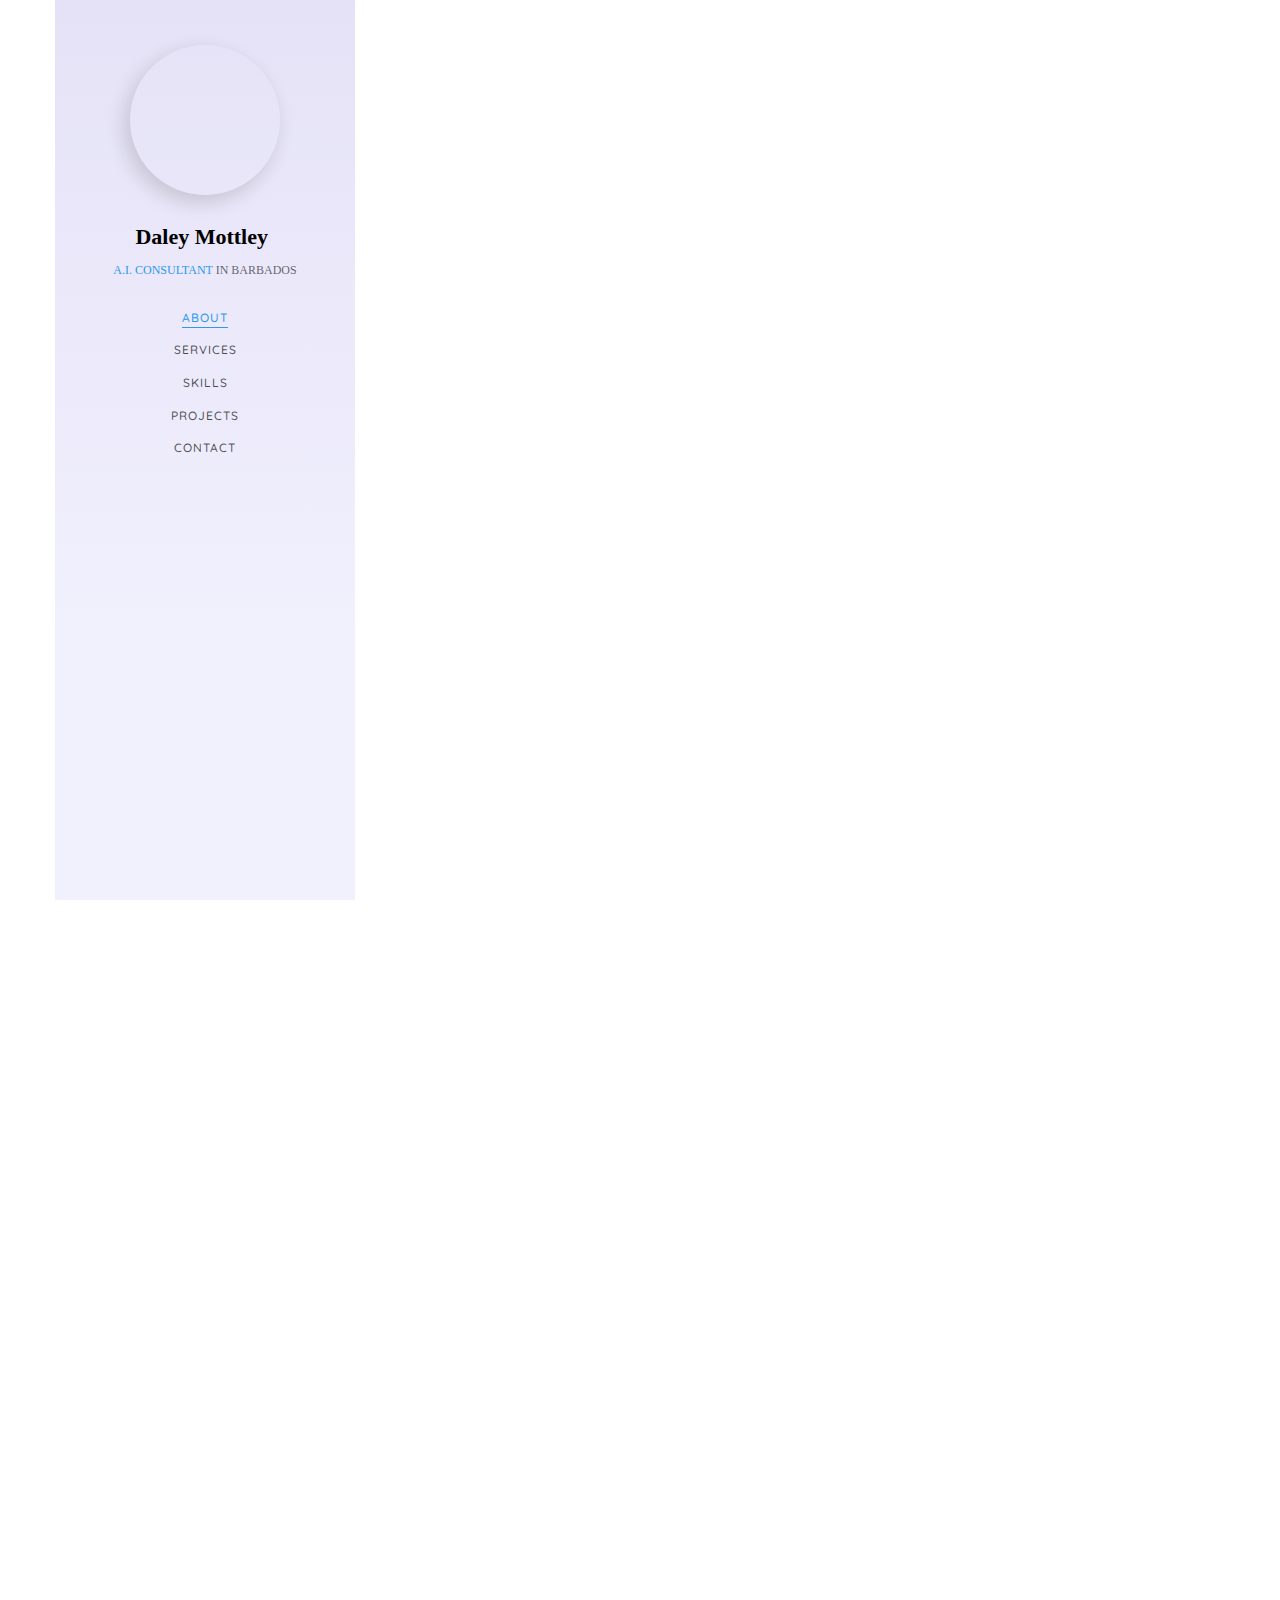
==== commit 36dbb57d: "Correct typo in  index.html" ====
--- a/index.html
+++ b/index.html
@@ -640,6 +640,36 @@
 													</article>
 												</div>
 												<div class="card-project-container col-md-12 animate-box" data-animate-effect="fadeInBottom"
+													data-category="A.I. Development">
+													<article class="cardProject cardProject--reverse"><img
+															src="https://res.cloudinary.com/dzpafdvkm/image/upload/v1727471949/Portfolio/ai-insights-report.png">
+														<div class="cardProject__information">
+															<h3>AI Insights Report Generator</h3>
+															<p>AI Insights Report Generator is a web-based application designed to provide valuable insights using AI-driven analytics. The application leverages multiple data sources to deliver comprehensive reports and visualizations, helping users make data-driven decisions with ease.
+															</p>
+															<div class="cardProject_skills">
+                     <div class="cardSkill"><span>Python</span></div>
+														<div class="cardSkill"><span>Javascript</span></div>
+																<div class="cardSkill"><span>ChatGPT</span></div>
+															</div>
+
+															</div>
+															<div class="cardProject_links">
+                        <div class="cardLink"><a target="_blank"
+																		href="https://ai-insights.up.railway.app/">View
+																		demo <svg stroke="currentColor" fill="currentColor" stroke-width="0"
+																			viewBox="0 0 512 512" height="2rem" width="2rem"
+																			xmlns="http://www.w3.org/2000/svg">
+																			<path
+																				d="M432,320H400a16,16,0,0,0-16,16V448H64V128H208a16,16,0,0,0,16-16V80a16,16,0,0,0-16-16H48A48,48,0,0,0,0,112V464a48,48,0,0,0,48,48H400a48,48,0,0,0,48-48V336A16,16,0,0,0,432,320ZM488,0h-128c-21.37,0-32.05,25.91-17,41l35.73,35.73L135,320.37a24,24,0,0,0,0,34L157.67,377a24,24,0,0,0,34,0L435.28,133.32,471,169c15,15,41,4.5,41-17V24A24,24,0,0,0,488,0Z">
+																			</path>
+																		</svg></a></div>
+															</div>
+														</div>
+
+													</article>
+												</div>
+                  <div class="card-project-container col-md-12 animate-box" data-animate-effect="fadeInBottom"
 													data-category="Web Development">
 													<article class="cardProject cardProject--reverse"><img
 															src="https://res.cloudinary.com/dzpafdvkm/image/upload/v1718819208/Portfolio/web%20development/pharmaceuticals-1-compressed.jpg">
@@ -656,16 +686,13 @@
 																interested visitors into customers, improving engagement and driving sales.
 															</p>
 															<div class="cardProject_skills">
-																<div class="cardSkill"><span>Wordpress</span></div>
+	                     	<div class="cardSkill"><span>Wordpress</span></div>
 																<div class="cardSkill"><span>PHP</span></div>
 																<div class="cardSkill"><span>Javascript</span></div>
 																<div class="cardSkill"><span>MySQL</span></div>
-
-															</div>
-															<div class="cardProject_links">
-
-															</div>
-														</div>
+																															
+				                 <div class="cardProject_links">
+																
 													</article>
 												</div>
 
@@ -1217,4 +1244,4 @@
 
 </body>
 
-</html>+</html>
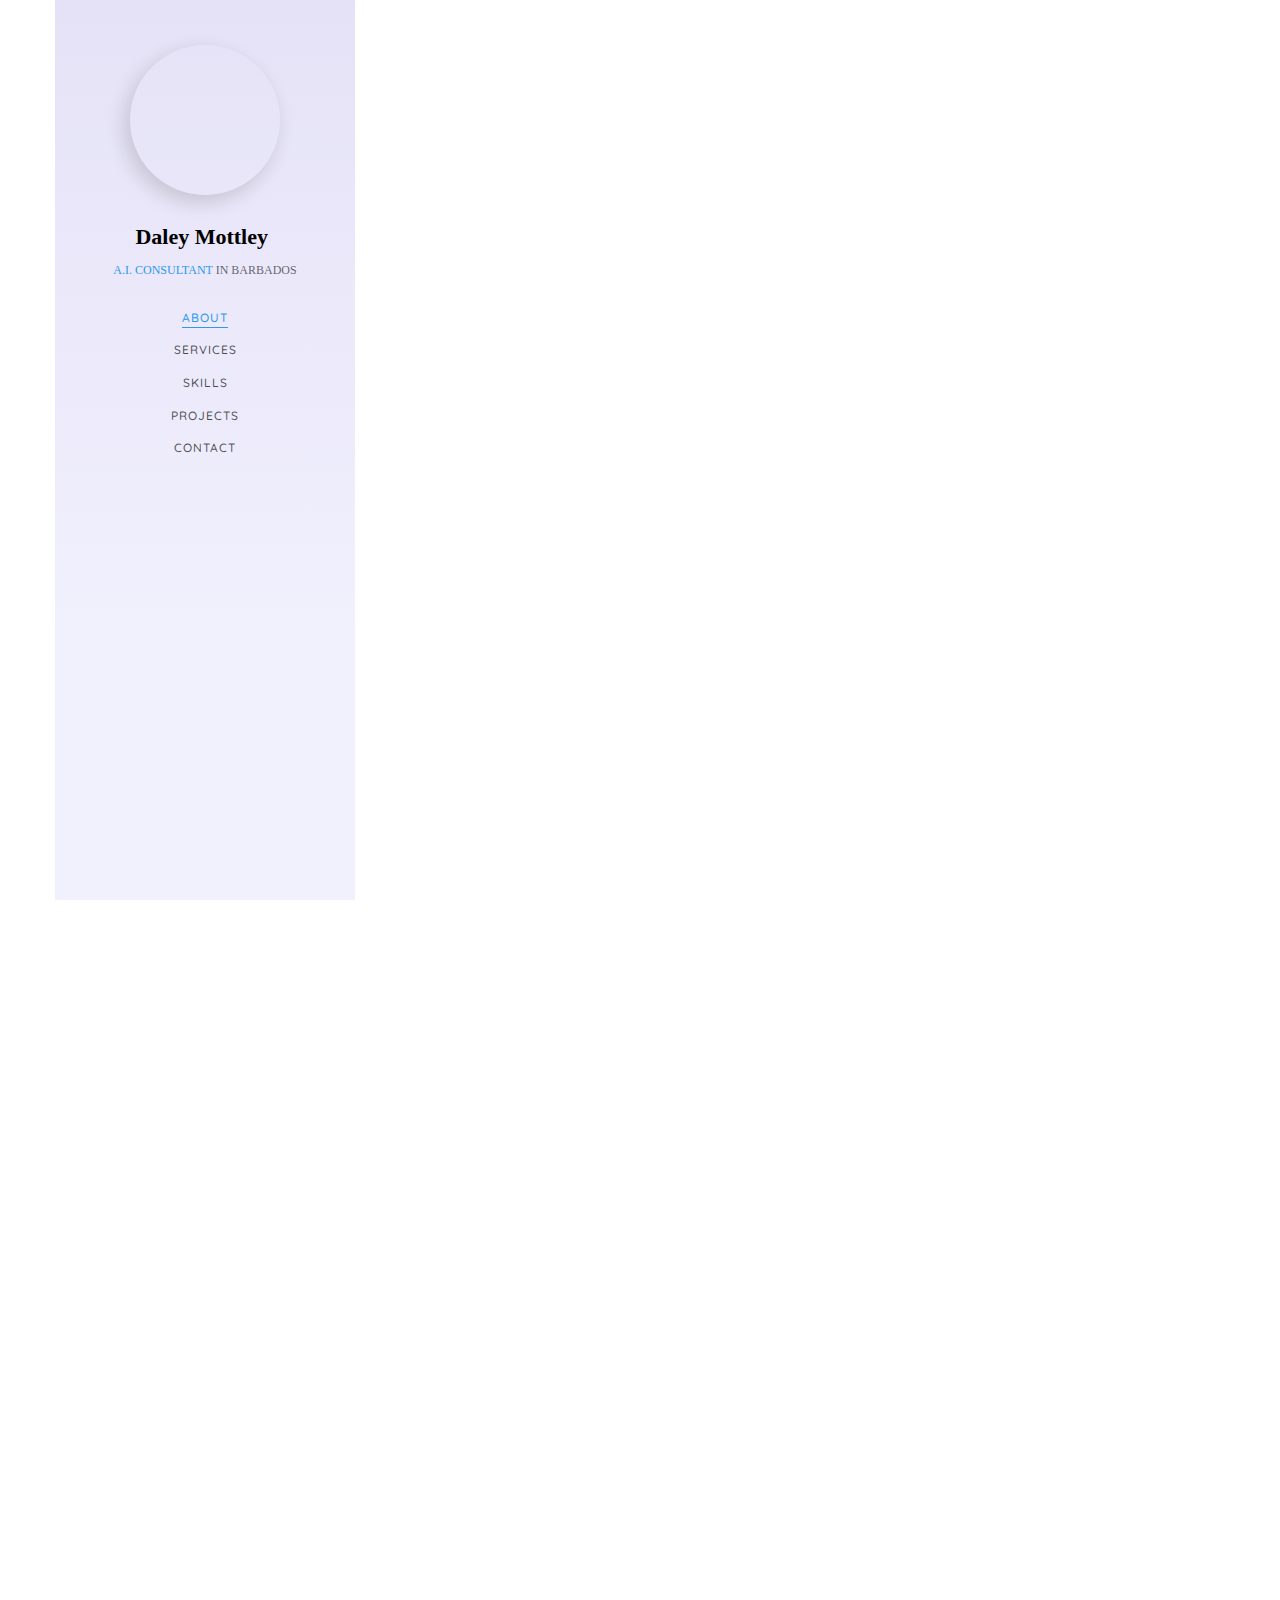
==== commit 225e2057: "Correct category" ====
--- a/index.html
+++ b/index.html
@@ -361,7 +361,12 @@
 															class="w-[40px] lg:w-[50px] h-[40px] lg:h-[50px] m-0" style="margin-bottom:0;">
 														<p class="text-sm lg:text-base">Sass</p>
 													</div>
-
+													<div class="flex flex-col justify-center items-center animate-box"
+														data-animate-effect="fadeInTop">
+														<img src="https://res.cloudinary.com/dzpafdvkm/image/upload/v1727666324/Portfolio/logos/figma-logo.svg"
+															class="w-[40px] lg:w-[50px] h-[40px] lg:h-[50px] m-0" style="margin-bottom:0;">
+														<p class="text-sm lg:text-base">Figma</p>
+													</div>
 												</div>
 
 											</div>
@@ -478,9 +483,6 @@
 													<p class="work-menu">
 														<span><a href="#" class="filter-btn active" data-filter="all">All</a></span>
 														<span><a href="#" class="filter-btn" data-filter="A.I. Development">A.I.
-
-
-
 																Development</a></span>
 														<span><a href="#" class="filter-btn" data-filter="Web Development">Web
 																Development</a></span>
@@ -493,7 +495,7 @@
 											</div>
 											<div class="row" id="project-list">
 												<div class="card-project-container col-md-12 animate-box" data-animate-effect="fadeIn"
-													data-category="Web Development">
+													data-category="A.I. Development">
 
 													<article class="cardProject cardProject--reverse"><img
 															src="https://res.cloudinary.com/dzpafdvkm/image/upload/c_scale,w_720/v1720462357/Portfolio/dental-exam.jpg">
@@ -640,36 +642,6 @@
 													</article>
 												</div>
 												<div class="card-project-container col-md-12 animate-box" data-animate-effect="fadeInBottom"
-													data-category="A.I. Development">
-													<article class="cardProject cardProject--reverse"><img
-															src="https://res.cloudinary.com/dzpafdvkm/image/upload/v1727471949/Portfolio/ai-insights-report.png">
-														<div class="cardProject__information">
-															<h3>AI Insights Report Generator</h3>
-															<p>AI Insights Report Generator is a web-based application designed to provide valuable insights using AI-driven analytics. The application leverages multiple data sources to deliver comprehensive reports and visualizations, helping users make data-driven decisions with ease.
-															</p>
-															<div class="cardProject_skills">
-                     <div class="cardSkill"><span>Python</span></div>
-														<div class="cardSkill"><span>Javascript</span></div>
-																<div class="cardSkill"><span>ChatGPT</span></div>
-															</div>
-
-															</div>
-															<div class="cardProject_links">
-                        <div class="cardLink"><a target="_blank"
-																		href="https://ai-insights.up.railway.app/">View
-																		demo <svg stroke="currentColor" fill="currentColor" stroke-width="0"
-																			viewBox="0 0 512 512" height="2rem" width="2rem"
-																			xmlns="http://www.w3.org/2000/svg">
-																			<path
-																				d="M432,320H400a16,16,0,0,0-16,16V448H64V128H208a16,16,0,0,0,16-16V80a16,16,0,0,0-16-16H48A48,48,0,0,0,0,112V464a48,48,0,0,0,48,48H400a48,48,0,0,0,48-48V336A16,16,0,0,0,432,320ZM488,0h-128c-21.37,0-32.05,25.91-17,41l35.73,35.73L135,320.37a24,24,0,0,0,0,34L157.67,377a24,24,0,0,0,34,0L435.28,133.32,471,169c15,15,41,4.5,41-17V24A24,24,0,0,0,488,0Z">
-																			</path>
-																		</svg></a></div>
-															</div>
-														</div>
-
-													</article>
-												</div>
-                  <div class="card-project-container col-md-12 animate-box" data-animate-effect="fadeInBottom"
 													data-category="Web Development">
 													<article class="cardProject cardProject--reverse"><img
 															src="https://res.cloudinary.com/dzpafdvkm/image/upload/v1718819208/Portfolio/web%20development/pharmaceuticals-1-compressed.jpg">
@@ -686,13 +658,16 @@
 																interested visitors into customers, improving engagement and driving sales.
 															</p>
 															<div class="cardProject_skills">
-	                     	<div class="cardSkill"><span>Wordpress</span></div>
+																<div class="cardSkill"><span>Wordpress</span></div>
 																<div class="cardSkill"><span>PHP</span></div>
 																<div class="cardSkill"><span>Javascript</span></div>
 																<div class="cardSkill"><span>MySQL</span></div>
-																															
-				                 <div class="cardProject_links">
-																
+
+															</div>
+															<div class="cardProject_links">
+
+															</div>
+														</div>
 													</article>
 												</div>
 
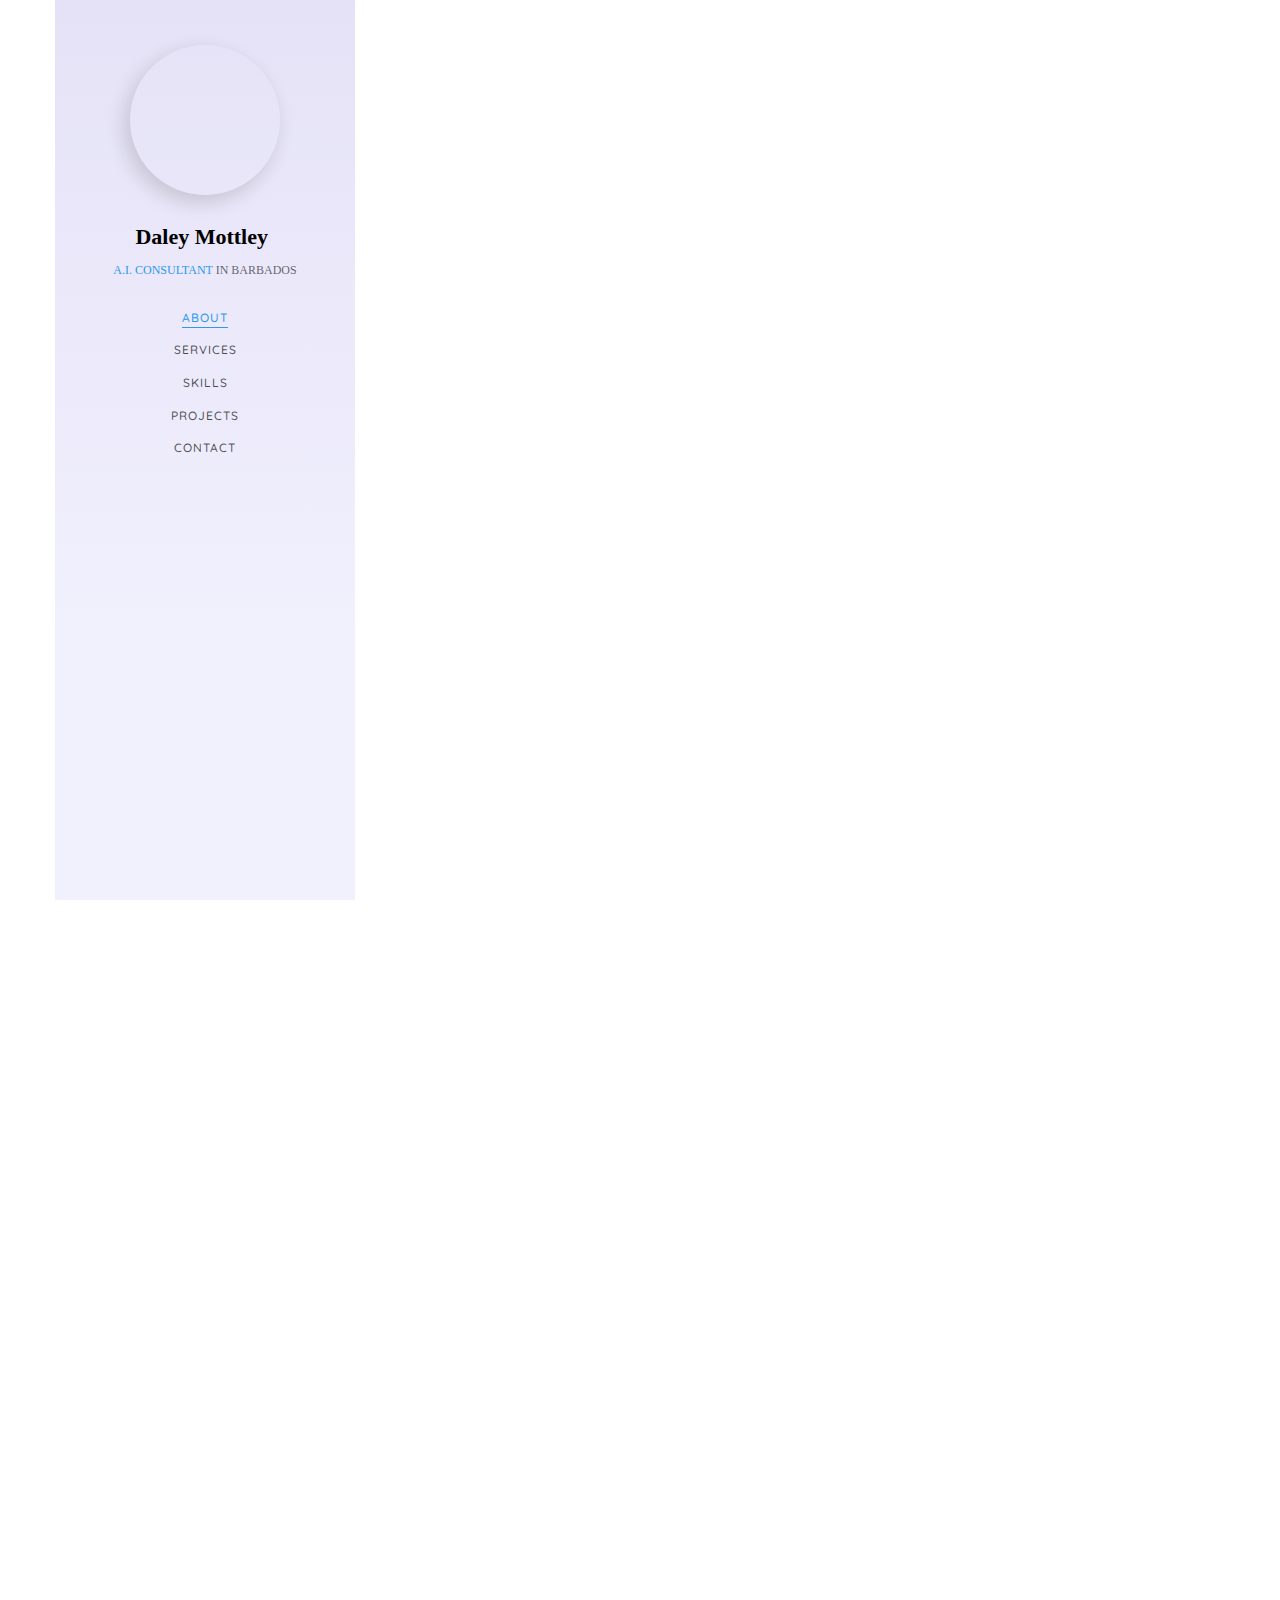
==== commit 2772497d: "Merge pull request #5 from dmotts/ai-insights-proj" ====
--- a/index.html
+++ b/index.html
@@ -642,6 +642,36 @@
 													</article>
 												</div>
 												<div class="card-project-container col-md-12 animate-box" data-animate-effect="fadeInBottom"
+													data-category="A.I. Development">
+													<article class="cardProject cardProject--reverse"><img
+															src="https://res.cloudinary.com/dzpafdvkm/image/upload/v1727471949/Portfolio/ai-insights-report.png">
+														<div class="cardProject__information">
+															<h3>AI Insights Report Generator</h3>
+															<p>AI Insights Report Generator is a web-based application designed to provide valuable insights using AI-driven analytics. The application leverages multiple data sources to deliver comprehensive reports and visualizations, helping users make data-driven decisions with ease.
+															</p>
+															<div class="cardProject_skills">
+                     <div class="cardSkill"><span>Python</span></div>
+														<div class="cardSkill"><span>Javascript</span></div>
+																<div class="cardSkill"><span>ChatGPT</span></div>
+															</div>
+
+															</div>
+															<div class="cardProject_links">
+                        <div class="cardLink"><a target="_blank"
+																		href="https://ai-insights.up.railway.app/">View
+																		demo <svg stroke="currentColor" fill="currentColor" stroke-width="0"
+																			viewBox="0 0 512 512" height="2rem" width="2rem"
+																			xmlns="http://www.w3.org/2000/svg">
+																			<path
+																				d="M432,320H400a16,16,0,0,0-16,16V448H64V128H208a16,16,0,0,0,16-16V80a16,16,0,0,0-16-16H48A48,48,0,0,0,0,112V464a48,48,0,0,0,48,48H400a48,48,0,0,0,48-48V336A16,16,0,0,0,432,320ZM488,0h-128c-21.37,0-32.05,25.91-17,41l35.73,35.73L135,320.37a24,24,0,0,0,0,34L157.67,377a24,24,0,0,0,34,0L435.28,133.32,471,169c15,15,41,4.5,41-17V24A24,24,0,0,0,488,0Z">
+																			</path>
+																		</svg></a></div>
+															</div>
+														</div>
+
+													</article>
+												</div>
+                  <div class="card-project-container col-md-12 animate-box" data-animate-effect="fadeInBottom"
 													data-category="Web Development">
 													<article class="cardProject cardProject--reverse"><img
 															src="https://res.cloudinary.com/dzpafdvkm/image/upload/v1718819208/Portfolio/web%20development/pharmaceuticals-1-compressed.jpg">
@@ -658,16 +688,13 @@
 																interested visitors into customers, improving engagement and driving sales.
 															</p>
 															<div class="cardProject_skills">
-																<div class="cardSkill"><span>Wordpress</span></div>
+	                     	<div class="cardSkill"><span>Wordpress</span></div>
 																<div class="cardSkill"><span>PHP</span></div>
 																<div class="cardSkill"><span>Javascript</span></div>
 																<div class="cardSkill"><span>MySQL</span></div>
-
-															</div>
-															<div class="cardProject_links">
-
-															</div>
-														</div>
+																															
+				                 <div class="cardProject_links">
+																
 													</article>
 												</div>
 
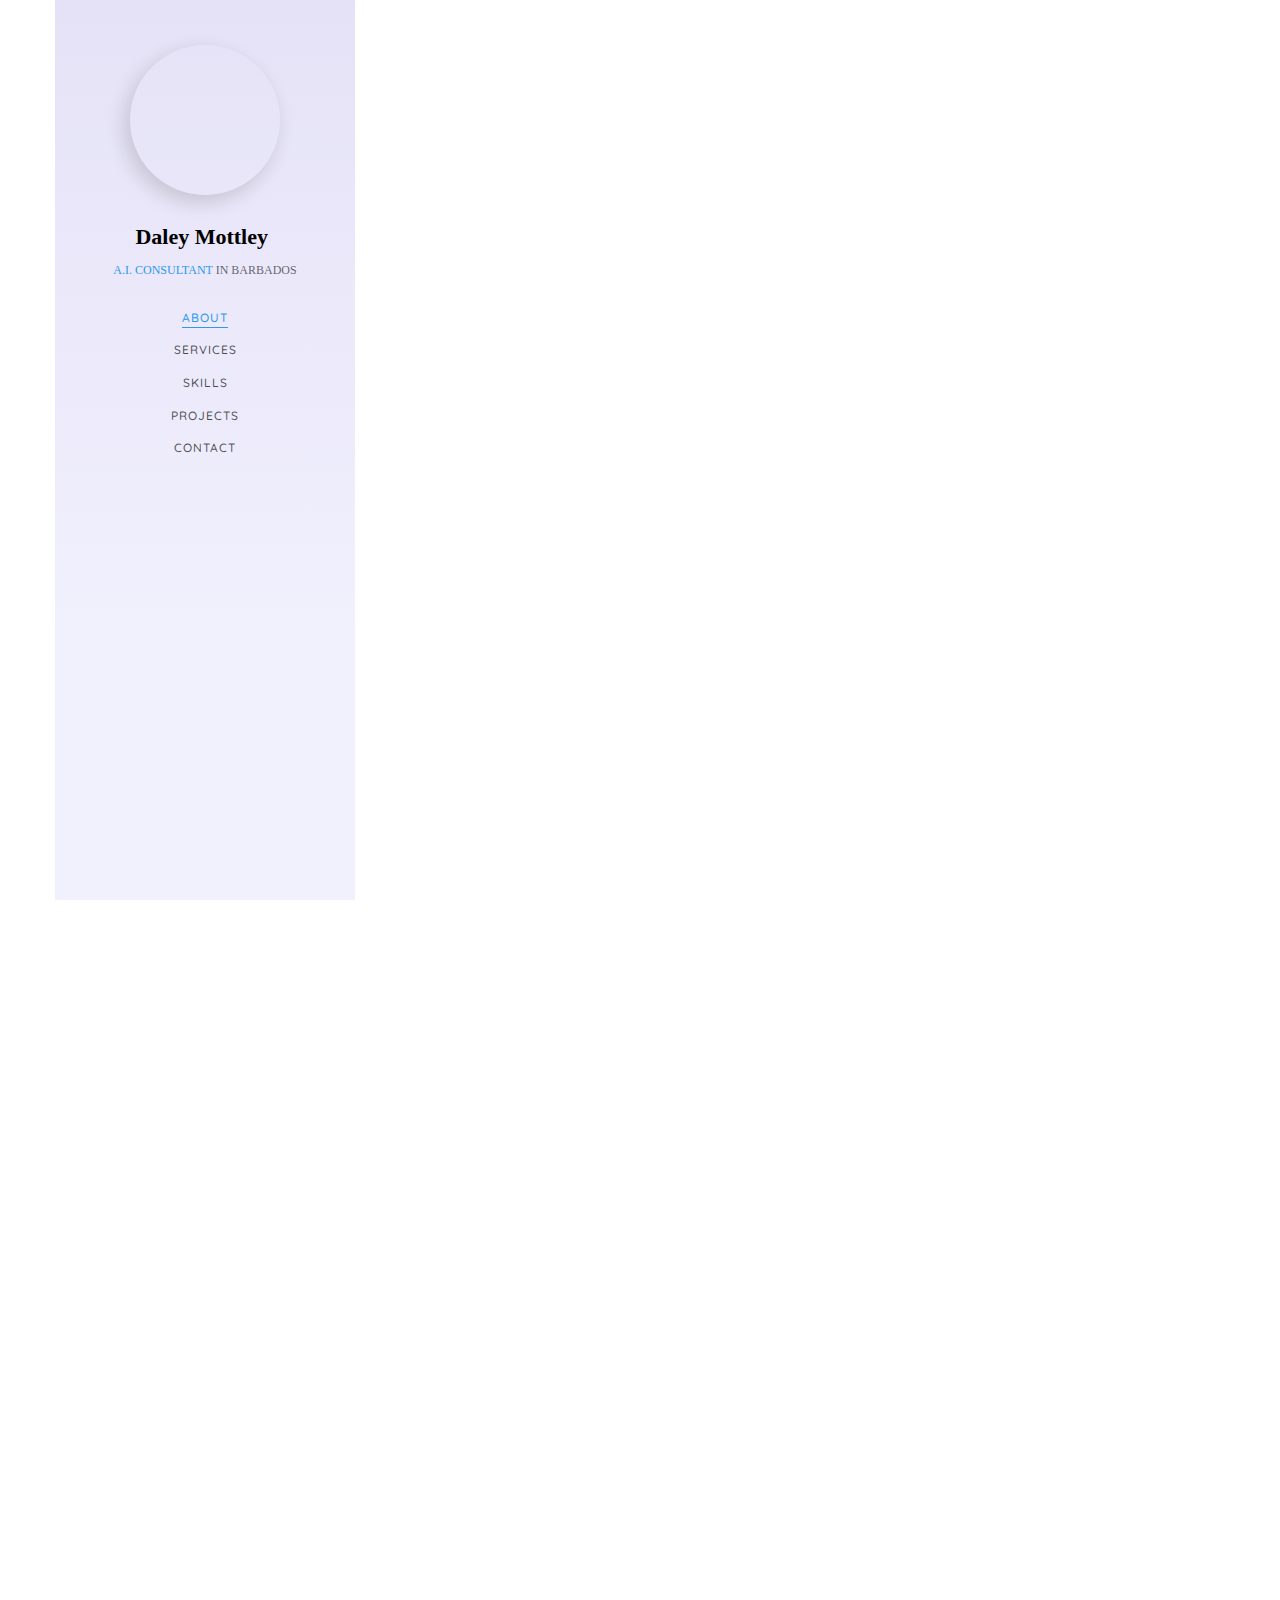
==== commit 9198e2d8: "Update index.html" ====
--- a/index.html
+++ b/index.html
@@ -644,21 +644,19 @@
 												<div class="card-project-container col-md-12 animate-box" data-animate-effect="fadeInBottom"
 													data-category="A.I. Development">
 													<article class="cardProject cardProject--reverse"><img
-															src="https://res.cloudinary.com/dzpafdvkm/image/upload/v1727471949/Portfolio/ai-insights-report.png">
+															src="https://res.cloudinary.com/dzpafdvkm/image/upload/v1727899164/Portfolio/ai-insights-screenshot.png">
 														<div class="cardProject__information">
 															<h3>AI Insights Report Generator</h3>
-															<p>AI Insights Report Generator is a web-based application designed to provide valuable insights using AI-driven analytics. The application leverages multiple data sources to deliver comprehensive reports and visualizations, helping users make data-driven decisions with ease.
+															<p>AI Insights Report Generator is a web-based application designed to provide valuable insights for your business using AI-driven analytics. The application leverages multiple data sources to deliver comprehensive reports and visualizations, helping users make data-driven decisions with ease.
 															</p>
 															<div class="cardProject_skills">
                      <div class="cardSkill"><span>Python</span></div>
 														<div class="cardSkill"><span>Javascript</span></div>
 																<div class="cardSkill"><span>ChatGPT</span></div>
 															</div>
-
-															</div>
 															<div class="cardProject_links">
                         <div class="cardLink"><a target="_blank"
-																		href="https://ai-insights.up.railway.app/">View
+																		href="https://ai-insights-production.up.railway.app">View
 																		demo <svg stroke="currentColor" fill="currentColor" stroke-width="0"
 																			viewBox="0 0 512 512" height="2rem" width="2rem"
 																			xmlns="http://www.w3.org/2000/svg">
